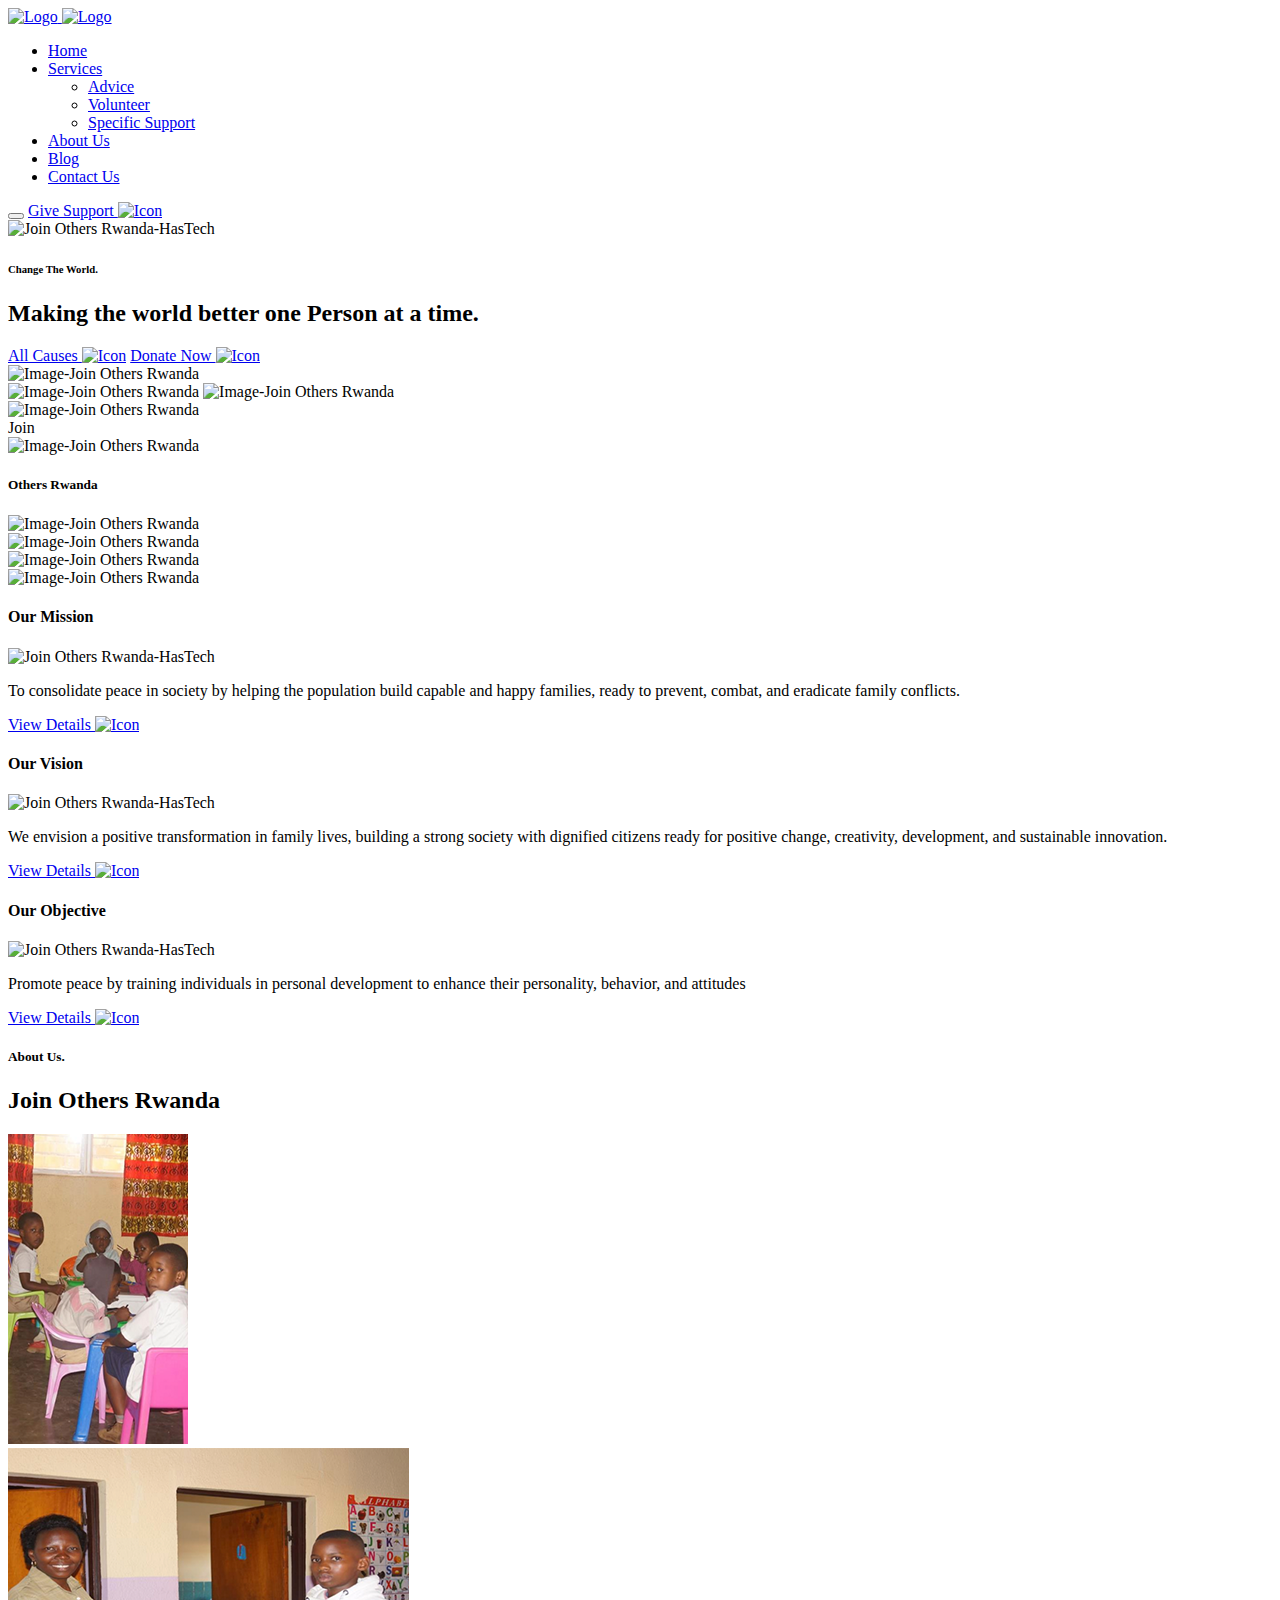
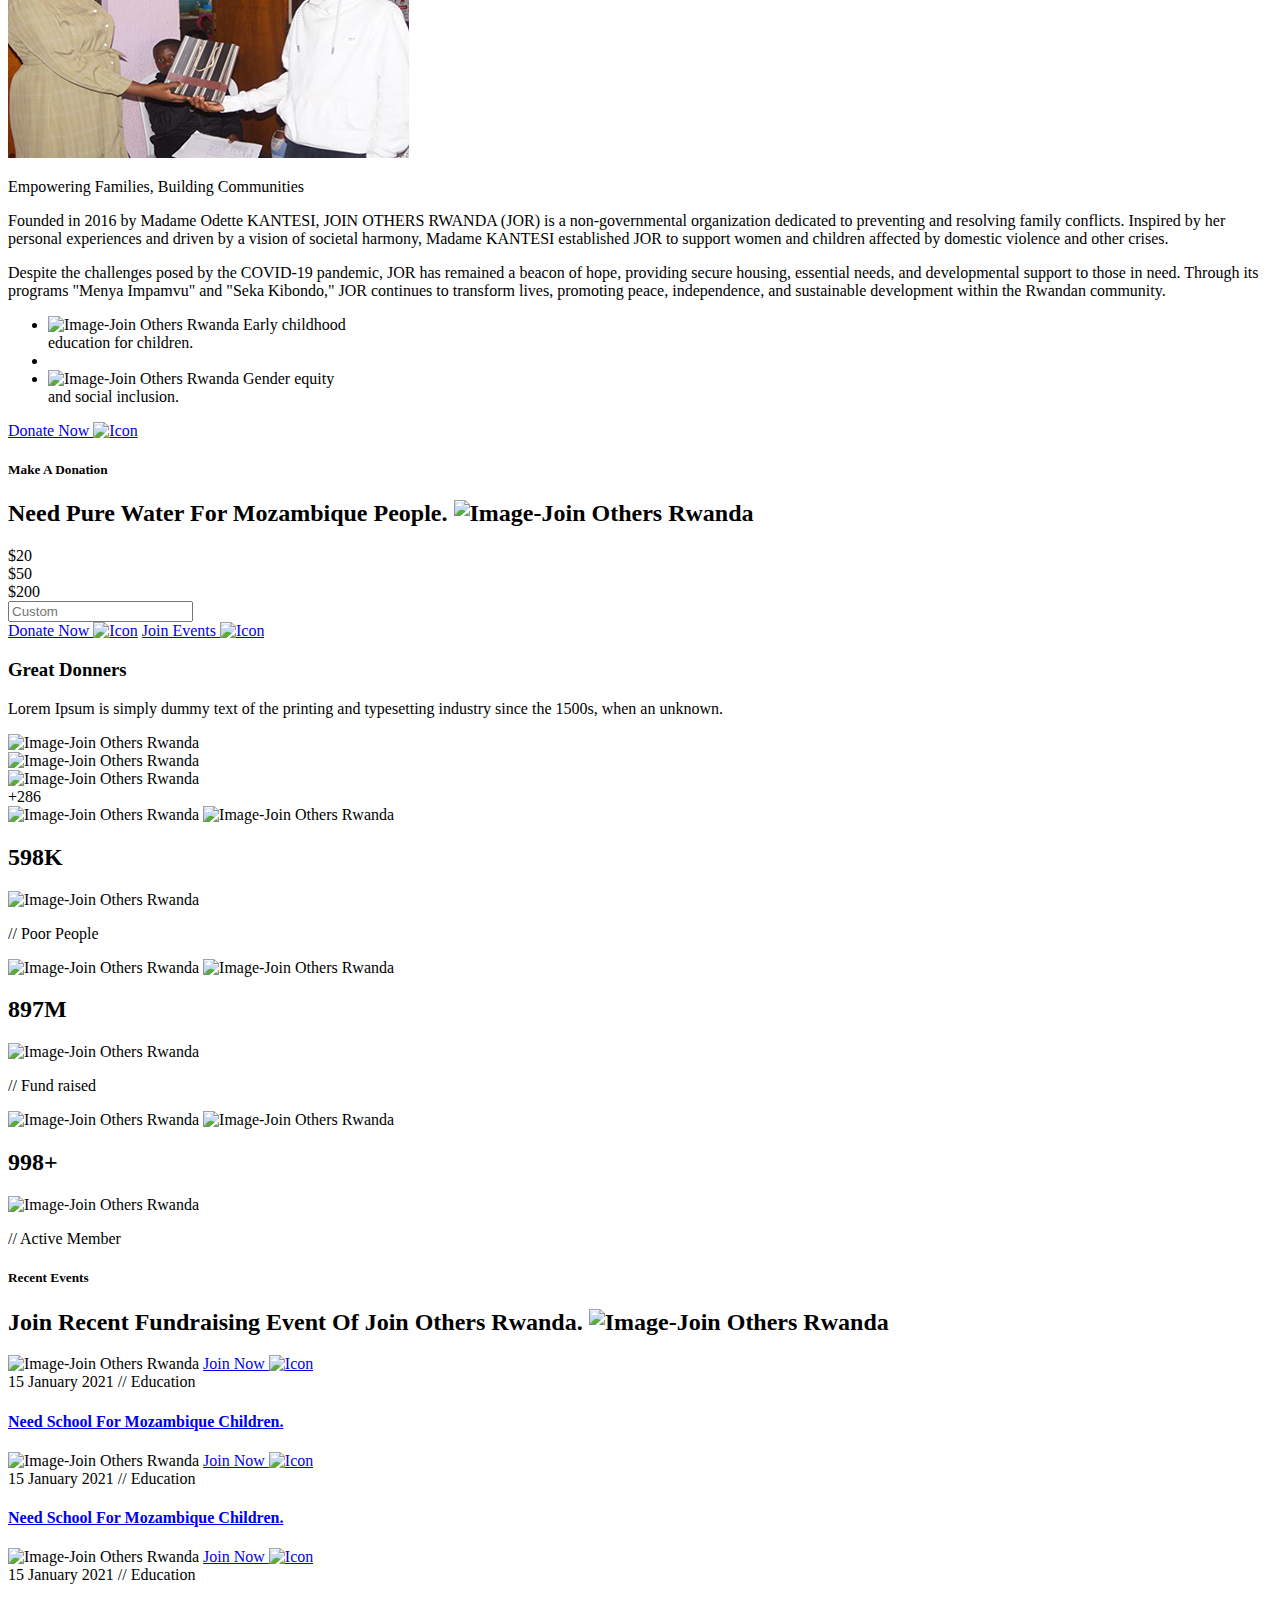
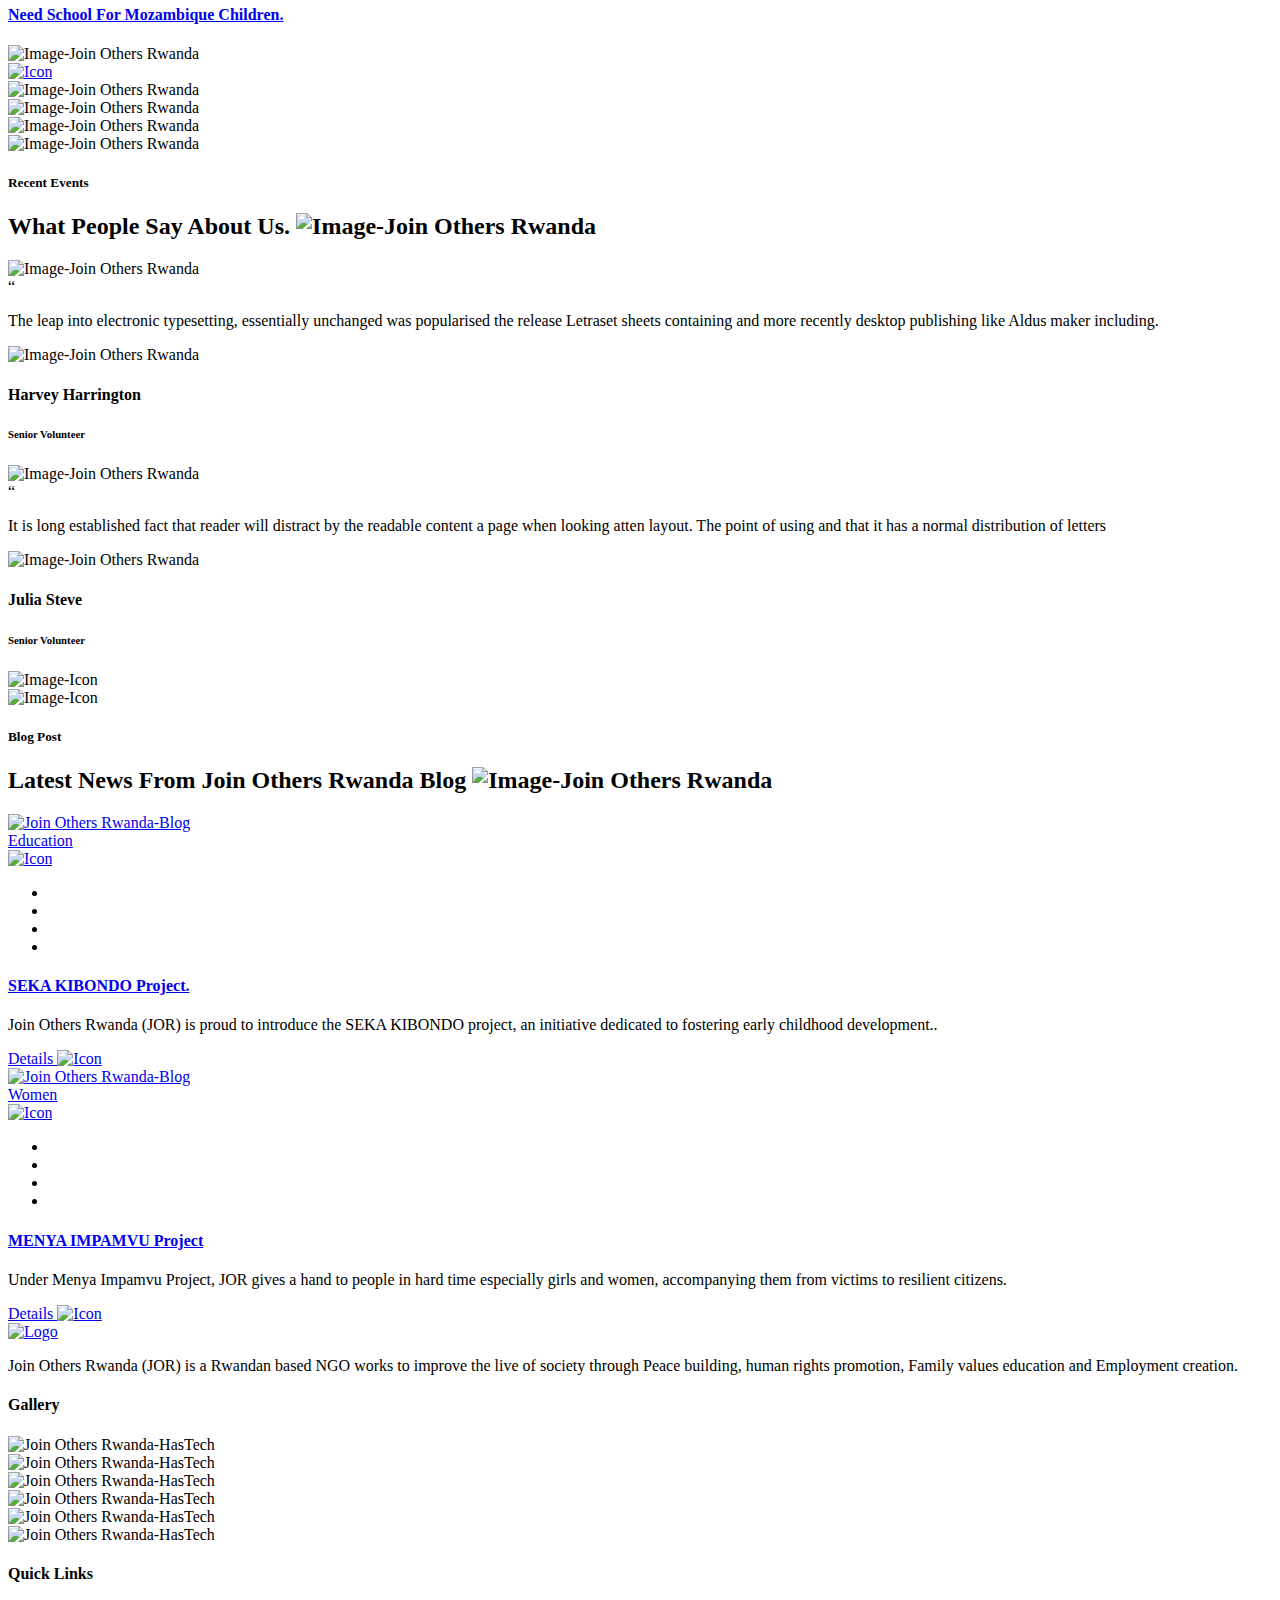
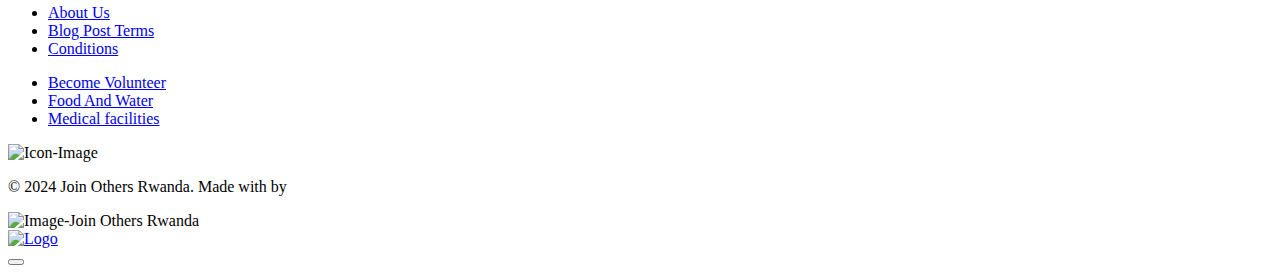
==== index.html @ a20c0a77 "commit" ====
<!DOCTYPE html>
<html lang="en">


<!-- Mirrored from template..com/Join Others Rwanda/Join Others Rwanda/index.html by HTTrack Website Copier/3.x [XR&CO'2014], Mon, 01 Jul 2024 17:27:10 GMT -->

<head>
  <meta charset="utf-8">
  <meta http-equiv="X-UA-Compatible" content="IE=edge">
  <meta name="viewport" content="width=device-width, initial-scale=1.0" />

  <title>Join Others Rwanda </title>

  <!--== Favicon ==-->
  <link rel="shortcut icon" href="assets/img/logo.png" type="image/png" />

  <!--== Google Fonts ==-->
  <link href="https://fonts.googleapis.com/css?family=Yeseva+One:400" rel="stylesheet">
  <link href="https://fonts.googleapis.com/css?family=Roboto:300,400,400i,500,500i,700,700i" rel="stylesheet">

  <!--== Bootstrap CSS ==-->
  <link href="assets/css/bootstrap.min.css" rel="stylesheet" />
  <!--== Icofont CSS ==-->
  <link href="assets/css/icofont.css" rel="stylesheet" />
  <!--== ElegantIcons CSS ==-->
  <link href="assets/css/elegantIcons.css" rel="stylesheet" />
  <!--== Animate CSS ==-->
  <link href="assets/css/animate.css" rel="stylesheet" />
  <!--== Aos CSS ==-->
  <link href="assets/css/aos.css" rel="stylesheet" />
  <!--== FancyBox CSS ==-->
  <link href="assets/css/jquery.fancybox.min.css" rel="stylesheet" />
  <!--== Slicknav CSS ==-->
  <link href="assets/css/slicknav.css" rel="stylesheet" />
  <!--== Swiper CSS ==-->
  <link href="assets/css/swiper.min.css" rel="stylesheet" />
  <!--== Main Style CSS ==-->
  <link href="assets/css/style.css" rel="stylesheet" />

</head>

<body>
  <div class="gtranslate_wrapper"></div>
  <script>window.gtranslateSettings = { "default_language": "en", "languages": ["en", "fr"], "wrapper_selector": ".gtranslate_wrapper" }</script>
  <script src="https://cdn.gtranslate.net/widgets/latest/float.js" defer></script>

  <!--wrapper start-->
  <div class="wrapper home-default-wrapper">

    <!--== Start Preloader Content ==-->
    <div class="preloader-wrap">
      <div class="preloader">
        <span class="dot"></span>
        <div class="dots">
          <span></span>
          <span></span>
          <span></span>
        </div>
      </div>
    </div>
    <!--== End Preloader Content ==-->

    <!--== Start Header Wrapper ==-->
    <header class="header-area header-default sticky-header">
      <div class="container">
        <div class="row align-items-center">
          <div class="col-5 col-sm-3 col-md-3 col-lg-2 pr-0">
            <div class="header-logo-area">
              <a href="index.html">
                <img class="logo-main" src="assets/img/logo.png" alt="Logo" />
                <img class="logo-light" src="assets/img/logo.png" alt="Logo" />
              </a>
            </div>
          </div>
          <div class="col-7 col-sm-9 col-md-9 col-lg-10">
            <div class="header-align">
              <div class="header-navigation-area">
                <ul class="main-menu nav justify-content-center">
                  <li class="active"><a href="index.html">Home</a></li>

                  <li class="has-submenu"><a href="causes.html">Services</a>
                    <ul class="submenu-nav">
                      <li><a href="causes.html">Advice</a></li>
                      <li><a href="volunteer.html">Volunteer</a></li>
                      <li><a href="causes-details.html">Specific Support</a></li>
                    </ul>
                  </li>
                  <li><a href="about.html">About Us</a></li>
                  <li class="has-submenu"><a href="blog.html">Blog</a>
                  </li>

                  <li><a href="contact.html">Contact Us</a></li>
                </ul>
              </div>
              <div class="header-action-area">
                <button class="btn-menu d-xl-none">
                  <span></span>
                  <span></span>
                  <span></span>
                </button>
                <a href="contact.html" class="btn-theme btn-gradient btn-slide btn-style">Give Support <img
                    class="icon icon-img" src="assets/img/icons/arrow-line-right2.png" alt="Icon"></a>
              </div>
            </div>
          </div>
        </div>
      </div>
    </header>
    <!--== End Header Wrapper ==-->

    <main class="main-content">
      <!--== Start Hero Area Wrapper ==-->
      <section class="home-slider-area slider-default">
        <div class="home-slider-content">
          <!-- Start Slide Item -->
          <div class="home-slider-item">
            <div class="slider-content-area">
              <div class="container">
                <div class="row">
                  <div class="col-md-6 col-lg-6 col-xl-7">
                    <div class="content" data-aos="fade-right" data-aos-duration="1000">
                      <div class="subtitle-content">
                        <img src="assets/img/icons/1.png" alt="Join Others Rwanda-HasTech">
                        <h6>Change The World.</h6>
                      </div>
                      <div class="tittle-wrp">
                        <h2>Making the world better one <span>Person</span> at a time.</h2>
                      </div>
                      <div class="btn-wrp">
                        <a href="causes.html" class="btn-theme btn-gradient btn-slide btn-style">All Causes <img
                            class="icon icon-img" src="assets/img/icons/arrow-line-right2.png" alt="Icon"></a>
                        <a href="#/" class="btn-theme btn-border btn-black btn-style">Donate Now <img
                            class="icon icon-img" src="assets/img/icons/arrow-right-line-dark.png" alt="Icon"></a>
                      </div>
                    </div>
                  </div>
                  <div class="col-md-5 offset-md-1 col-lg-5 offset-lg-1 col-xl-5 offset-xl-0">
                    <div class="layer-style">
                      <div class="thumb scene">
                        <span class="scene-layer" data-depth="0.20">
                          <img class="" src="assets/img/slider/slider1.png" alt="Image-Join Others Rwanda">
                        </span>
                        <div class="shape-circle scene">
                          <span class="scene-layer" data-depth="0.10">
                            <img src="assets/img/shape/circle1.png" alt="Image-Join Others Rwanda">
                          </span>
                          <span class="scene-layer" data-depth="0.40">
                            <img class="circle-img" src="assets/img/shape/2.png" alt="Image-Join Others Rwanda">
                          </span>
                        </div>
                      </div>
                      <div class="shape-style1 scene">
                        <span class="scene-layer" data-depth="0.30">
                          <img src="assets/img/shape/1.png" alt="Image-Join Others Rwanda">
                        </span>
                      </div>
                      <div class="donate-circle-wrp">
                        <div class="pie-chart-circle" data-size="255" data-line-width="8" data-line-cap="butt"
                          data-track-color="#ffffff54" data-bar-color="#fff" data-percent="68"></div>
                        <div class="donate-content">
                          <div class="raised-amount">Join</div>
                          <img class="line-shape-img" src="assets/img/shape/line-s2.png" alt="Image-Join Others Rwanda">
                          <h5 class="donate-title">Others Rwanda</h5>
                        </div>
                      </div>
                    </div>
                  </div>
                </div>
              </div>
              <div class="slider-shape">
                <div class="shape-style1">
                  <img class="shape-img1" src="assets/img/shape/map1.png" alt="Image-Join Others Rwanda">
                </div>
                <div class="shape-style2">
                  <img class="shape-img2" src="assets/img/shape/map2.png" alt="Image-Join Others Rwanda">
                </div>
                <div class="shape-style3">
                  <img class="shape-img3" src="assets/img/shape/banner-line1.png" alt="Image-Join Others Rwanda">
                </div>
                <div class="shape-style4">
                  <img class="shape-img3" src="assets/img/shape/banner-line2.png" alt="Image-Join Others Rwanda">
                </div>
              </div>
            </div>
          </div>
          <!-- End Slide Item -->
        </div>
      </section>
      <!--== End Hero Area Wrapper ==-->

      <!--== Start Service Area ==-->
      <section class="service-area service-default-area">
        <div class="container">
          <div class="row icon-box-style1" data-aos="fade-up" data-aos-duration="1000">
            <div class="col-md-6 col-lg-4">
              <div class="icon-box-item item-one mb-md-30">
                <div class="icon-box-top">

                  <h4 class="title">Our Mission</h4>
                </div>
                <div class="content">
                  <div class="separator-line">
                    <img src="assets/img/shape/line-s1.png" alt="Join Others Rwanda-HasTech">
                  </div>
                  <p>To consolidate peace in society by helping the population build capable and happy families, ready
                    to prevent, combat, and eradicate family conflicts.</p>
                  <a href="about.html" class="btn-theme btn-white btn-border btn-size-md">View Details <img
                      class="icon icon-img" src="assets/img/icons/arrow-line-right.png" alt="Icon"></a>
                </div>
              </div>
            </div>
            <div class="col-md-6 col-lg-4">
              <div class="icon-box-item item-two mb-md-30">
                <div class="icon-box-top">

                  <h4 class="title">Our Vision</h4>
                </div>
                <div class="content">
                  <div class="separator-line">
                    <img src="assets/img/shape/line-s1.png" alt="Join Others Rwanda-HasTech">
                  </div>
                  <p>We envision a positive transformation in family lives, building a strong society with dignified
                    citizens ready for positive change, creativity, development, and sustainable innovation.</p>
                  <a href="about.html" class="btn-theme btn-white btn-border btn-size-md">View Details <img
                      class="icon icon-img" src="assets/img/icons/arrow-line-right.png" alt="Icon"></a>
                </div>
              </div>
            </div>
            <div class="col-md-6 col-lg-4">
              <div class="icon-box-item item-three">
                <div class="icon-box-top">

                  <h4 class="title">Our Objective</h4>
                </div>
                <div class="content">
                  <div class="separator-line">
                    <img src="assets/img/shape/line-s1.png" alt="Join Others Rwanda-HasTech">
                  </div>
                  <p>Promote peace by training individuals in personal development to enhance their personality,
                    behavior, and attitudes</p>
                  <a href="about.html" class="btn-theme btn-white btn-border btn-size-md">View Details <img
                      class="icon icon-img" src="assets/img/icons/arrow-line-right.png" alt="Icon"></a>
                </div>
              </div>
            </div>
          </div>
        </div>
      </section>
      <!--== End Service Area ==-->

      <!--== Start About Area ==-->
      <section class="about-area about-default-area">
        <div class="container">
          <div class="row">
            <div class="col-lg-9">
              <div class="section-title position-relative z-index-1" data-aos="fade-up" data-aos-duration="1000">
                <h5 class="subtitle line-theme-color">About Us.</h5>
                <h2 class="title"><span>Join Others Rwanda</span></h2>
              </div>
            </div>
          </div>
          <div class="row">
            <div class="col-lg-6 col-xl-7">
              <div class="layer-style" data-aos="fade-up" data-aos-duration="1100">
                <div class="thumb">
                  <div class="row m-0">
                    <div
                      class="col-sm-4 col-md-4 col-lg-4 col-xl-4 p-0 d-none d-sm-block d-lg-none d-xl-block tilt-animation">
                      <img src="assets/img/about/h1.png" alt="Image-Join Others Rwanda">
                    </div>
                    <div class="col-sm-8 col-md-8 col-lg-12 col-xl-8 p-0 tilt-animation">
                      <img class="img-two" src="assets/img/about/h2.png" alt="Image-Join Others Rwanda">
                    </div>
                  </div>
                </div>
              </div>
            </div>
            <div class="col-lg-6 col-xl-5">
              <div class="about-content" data-aos="fade-up" data-aos-duration="1100">
                <p class="text-style">Empowering Families, Building Communities</p>
                <p>Founded in 2016 by Madame Odette KANTESI, JOIN OTHERS RWANDA (JOR) is a non-governmental organization
                  dedicated to preventing and resolving family conflicts. Inspired by her personal experiences and
                  driven by a vision of societal harmony, Madame KANTESI established JOR to support women and children
                  affected by domestic violence and other crises.
                <p class="mb-0">Despite the challenges posed by the COVID-19 pandemic, JOR has remained a beacon of
                  hope, providing secure housing, essential needs, and developmental support to those in need. Through
                  its programs "Menya Impamvu" and "Seka Kibondo," JOR continues to transform lives, promoting peace,
                  independence, and sustainable development within the Rwandan community.
                <ul class="list-icon-style">
                  <li><img class="icon-img" src="assets/img/icons/check-double-line.png" alt="Image-Join Others Rwanda">
                    Early childhood <br>education for children.</li>
                  <li class="line-center"></li>
                  <li><img class="icon-img" src="assets/img/icons/check-double-line.png" alt="Image-Join Others Rwanda">
                    Gender equity <br>and social inclusion.</li>
                </ul>
                <a href="#/" class="btn-theme btn-gradient btn-slide">Donate Now <img class="icon icon-img"
                    src="assets/img/icons/arrow-line-right2.png" alt="Icon"></a>
              </div>
            </div>
          </div>
        </div>
      </section>
      <!--== End About Area ==-->

      <!--== Start Causes Area ==-->

      <!--== End Causes Area ==-->

      <!--== Start Donate Area ==-->
      <section class="donate-area donate-default-area bgcolor-theme3">
        <div class="container">
          <div class="row">
            <div class="col-lg-7 col-xxl-7">
              <div class="content" data-aos="fade-up" data-aos-duration="1000">
                <div class="section-title">
                  <h5 class="subtitle line-theme-color mb-7">Make A Donation</h5>
                  <h2 class="title title-style text-white">Need Pure Water For Mozambique People. <img class="img-shape"
                      src="assets/img/shape/3.png" alt="Image-Join Others Rwanda"></h2>
                </div>
                <div class="donate-form">
                  <form action="#">
                    <div class="amount-info">
                      <div class="donate-amount">$20</div>
                      <div class="donate-amount">$50</div>
                      <div class="donate-amount">$200</div>
                      <div class="donate-amount donate-custom-amount">
                        <input class="form-control" type="text" placeholder="Custom">
                      </div>
                    </div>
                    <div class="btn-wrp">
                      <a href="#/" class="btn-theme btn-gradient btn-slide">Donate Now <img class="icon icon-img"
                          src="assets/img/icons/arrow-line-right2.png" alt="Icon"></a>
                      <a href="#/" class="btn-theme btn-gradient btn-border">Join Events <img class="icon icon-img"
                          src="assets/img/icons/arrow-line-right2-gradient.png" alt="Icon"></a>
                    </div>
                  </form>
                </div>
              </div>
            </div>
            <div class="col-lg-5 col-xxl-4 offset-xxl-1">
              <div class="donners-content">
                <div class="thumb-bg-layer" data-aos="fade-left" data-aos-duration="1000"
                  data-bg-img="assets/img/photos/bg-donate1.jpg"></div>
                <div class="donners-info" data-aos="fade-up" data-aos-duration="1000">
                  <h3>Great Donners</h3>
                  <p>Lorem Ipsum is simply dummy text of the printing and typesetting industry since the 1500s, when an
                    unknown.</p>
                  <div class="donners-item">
                    <div class="donner-item">
                      <img src="assets/img/photos/donner1.png" alt="Image-Join Others Rwanda">
                    </div>
                    <div class="donner-item">
                      <img src="assets/img/photos/donner2.png" alt="Image-Join Others Rwanda">
                    </div>
                    <div class="donner-item">
                      <img src="assets/img/photos/donner3.png" alt="Image-Join Others Rwanda">
                    </div>
                    <div class="donner-item donner-number">+286</div>
                  </div>
                </div>
              </div>
            </div>
          </div>
        </div>
      </section>
      <!--== End Donate Area ==-->

      <!--== Start Funfact Area ==-->
      <section class="funfact-area funfact-default-area">
        <div class="container">
          <div class="row row-gutter-0 funfact-items-style1" data-aos="fade-up" data-aos-duration="1000">
            <div class="col-sm-6 col-md-4 funfact-item">
              <div class="inner-content">
                <div class="icon-box">
                  <img class="icon" src="assets/img/icons/f1.png" alt="Image-Join Others Rwanda">
                  <img class="shape-img" src="assets/img/shape/4.png" alt="Image-Join Others Rwanda">
                </div>
                <div class="content">
                  <div class="number">
                    <h2><span class="counter-animate">598</span>K</h2>
                  </div>
                  <img class="line-shape" src="assets/img/shape/funfact-line1.png" alt="Image-Join Others Rwanda">
                  <p class="title">// Poor People</p>
                </div>
              </div>
            </div>
            <div class="col-sm-6 col-md-4 funfact-item">
              <div class="inner-content">
                <div class="icon-box">
                  <img class="icon" src="assets/img/icons/f2.png" alt="Image-Join Others Rwanda">
                  <img class="shape-img" src="assets/img/shape/4.png" alt="Image-Join Others Rwanda">
                </div>
                <div class="content">
                  <div class="number">
                    <h2><span class="counter-animate">897</span>M</h2>
                  </div>
                  <img class="line-shape" src="assets/img/shape/funfact-line1.png" alt="Image-Join Others Rwanda">
                  <p class="title">// Fund raised</p>
                </div>
              </div>
            </div>
            <div class="col-sm-6 col-md-4 funfact-item">
              <div class="inner-content">
                <div class="icon-box">
                  <img class="icon" src="assets/img/icons/f3.png" alt="Image-Join Others Rwanda">
                  <img class="shape-img" src="assets/img/shape/4.png" alt="Image-Join Others Rwanda">
                </div>
                <div class="content">
                  <div class="number">
                    <h2><span class="counter-animate">998</span>+</h2>
                  </div>
                  <img class="line-shape" src="assets/img/shape/funfact-line1.png" alt="Image-Join Others Rwanda">
                  <p class="title">// Active Member</p>
                </div>
              </div>
            </div>
          </div>
        </div>
      </section>
      <!--== End Funfact Area ==-->

      <!--== Start Events Area ==-->
      <section class="events-area events-default-area">
        <div class="container">
          <div class="row">
            <div class="col-lg-8">
              <div class="section-title" data-aos="fade-up" data-aos-duration="1000">
                <h5 class="subtitle line-theme-color mb-7">Recent Events</h5>
                <h2 class="title title-style">Join Recent Fundraising Event Of Join Others Rwanda. <img
                    class="img-shape" src="assets/img/shape/3.png" alt="Image-Join Others Rwanda"></h2>
              </div>
              <div class="events-content events-list" data-aos="fade-up" data-aos-duration="1000">
                <div class="event-item">
                  <div class="thumb">
                    <img class="thumb-img" src="assets/img/events/1.jpg" alt="Image-Join Others Rwanda">
                    <a href="event-details.html" class="btn-theme btn-gradient btn-size-sm">Join Now <img
                        class="icon icon-img" src="assets/img/icons/arrow-line-right.png" alt="Icon"></a>
                  </div>
                  <div class="content">
                    <div class="event-info">15 January 2021 // <span>Education</span></div>
                    <h4 class="event-name"><a href="event-details.html">Need School For Mozambique Children.</a></h4>
                  </div>
                </div>
                <div class="event-item">
                  <div class="thumb">
                    <img class="thumb-img" src="assets/img/events/2.jpg" alt="Image-Join Others Rwanda">
                    <a href="event-details.html" class="btn-theme btn-gradient btn-size-sm">Join Now <img
                        class="icon icon-img" src="assets/img/icons/arrow-line-right.png" alt="Icon"></a>
                  </div>
                  <div class="content">
                    <div class="event-info">15 January 2021 // <span>Education</span></div>
                    <h4 class="event-name"><a href="event-details.html">Need School For Mozambique Children.</a></h4>
                  </div>
                </div>
                <div class="event-item">
                  <div class="thumb">
                    <img class="thumb-img" src="assets/img/events/3.jpg" alt="Image-Join Others Rwanda">
                    <a href="event-details.html" class="btn-theme btn-gradient btn-size-sm">Join Now <img
                        class="icon icon-img" src="assets/img/icons/arrow-line-right.png" alt="Icon"></a>
                  </div>
                  <div class="content">
                    <div class="event-info">15 January 2021 // <span>Education</span></div>
                    <h4 class="event-name"><a href="event-details.html">Need School For Mozambique Children.</a></h4>
                  </div>
                </div>
              </div>
            </div>
            <div class="col-8 offset-2 col-sm-8 offset-sm-2 col-md-8 offset-md-2 col-lg-4 offset-lg-0">
              <div class="layer-style" data-aos="fade-left" data-aos-duration="1000">
                <div class="thumb tilt-animation">
                  <img src="assets/img/photos/event1.png" alt="Image-Join Others Rwanda">
                  <div class="play-video-btn">
                    <a class="btn-play play-video-popup wave-btn"
                      href="https://player.vimeo.com/video/174392490?dnt=1&amp;app_id=122963"><span></span><span></span><span></span>
                      <div class="icon"><img src="assets/img/icons/play.png" alt="Icon"></div>
                    </a>
                  </div>
                </div>
                <div class="shape-style1">
                  <img src="assets/img/shape/line1.png" alt="Image-Join Others Rwanda">
                </div>
                <div class="shape-style2">
                  <img src="assets/img/shape/line2.png" alt="Image-Join Others Rwanda">
                </div>
                <div class="shape-style3">
                  <img src="assets/img/shape/line3.png" alt="Image-Join Others Rwanda">
                </div>
                <div class="shape-style4">
                  <img src="assets/img/shape/line4.png" alt="Image-Join Others Rwanda">
                </div>
              </div>
            </div>
          </div>
        </div>
      </section>
      <!--== End Events Area ==-->

      <!--== Start Testimonial Area ==-->
      <section class="testimonial-area testimonial-default-area bgcolor-theme3">
        <div class="container">
          <div class="row">
            <div class="col-md-12 col-lg-4 col-xl-5">
              <div class="title-wrp" data-bg-img="assets/img/testimonial/bg-testi1.jpg" data-aos="fade-right"
                data-aos-duration="1000">
                <div class="section-title">
                  <h5 class="subtitle line-white-color text-white mb-7">Recent Events</h5>
                  <h2 class="title title-style text-white">What People Say About Us. <img class="img-shape"
                      src="assets/img/shape/3.png" alt="Image-Join Others Rwanda"></h2>
                </div>
              </div>
            </div>
            <div class="col-md-12 col-lg-7 col-xl-6">
              <div class="testimonial-content" data-aos="fade-up" data-aos-duration="1000">
                <div class="testimonial-slider-content">
                  <div class="swiper-container testimonial-slider-container">
                    <div class="swiper-wrapper testimonial-slider">
                      <div class="swiper-slide testimonial-single">
                        <div class="client-thumb-wrp">
                          <div class="client-thumb">
                            <img src="assets/img/testimonial/1.png" alt="Image-Join Others Rwanda">
                          </div>
                          <div class="quote-icon">“</div>
                        </div>
                        <div class="client-content">
                          <p>The leap into electronic typesetting, essentially unchanged was popularised the release
                            Letraset sheets containing and more recently desktop publishing like Aldus maker including.
                          </p>
                        </div>
                        <div class="client-info">
                          <img class="shape-line-img" src="assets/img/shape/line-t1.png" alt="Image-Join Others Rwanda">
                          <h4 class="name">Harvey Harrington</h4>
                          <h6 class="designation">Senior Volunteer</h6>
                        </div>
                      </div>
                      <div class="swiper-slide testimonial-single">
                        <div class="client-thumb-wrp">
                          <div class="client-thumb">
                            <img src="assets/img/testimonial/2.png" alt="Image-Join Others Rwanda">
                          </div>
                          <div class="quote-icon">“</div>
                        </div>
                        <div class="client-content">
                          <p>It is long established fact that reader will distract by the readable content a page when
                            looking atten layout. The point of using and that it has a normal distribution of letters
                          </p>
                        </div>
                        <div class="client-info">
                          <img class="shape-line-img" src="assets/img/shape/line-t1.png" alt="Image-Join Others Rwanda">
                          <h4 class="name">Julia Steve</h4>
                          <h6 class="designation">Senior Volunteer</h6>
                        </div>
                      </div>
                    </div>
                    <!-- Add Arrows -->
                    <div class="navigation-wrp">
                      <div class="swiper-button-prev"><img class="icon-img" src="assets/img/icons/test-arrow-left.png"
                          alt="Image-Icon"></div>
                      <div class="swiper-button-next"><img class="icon-img" src="assets/img/icons/test-arrow-right.png"
                          alt="Image-Icon"></div>
                    </div>
                  </div>
                </div>
              </div>
            </div>
          </div>
        </div>
      </section>
      <!--== End Testimonial Area ==-->

      <!--== Start Blog Area Wrapper ==-->
      <section class="blog-area blog-default-area">
        <div class="container">
          <div class="row">
            <div class="col-md-8 col-lg-6 m-auto">
              <div class="section-title text-center" data-aos="fade-up" data-aos-duration="1000">
                <h5 class="subtitle line-theme-color">Blog Post</h5>
                <h2 class="title title-style">Latest News From Join Others Rwanda Blog <img class="img-shape"
                    src="assets/img/shape/3.png" alt="Image-Join Others Rwanda"></h2>
              </div>
            </div>
          </div>
          <div class="row" data-aos="fade-up" data-aos-duration="1000">
            <div class="col-md-6 col-lg-4">
              <!--== Start Blog Post Item ==-->
              <div class="post-item mb-md-150">
                <div class="thumb">
                  <a href="seka.html"><img src="assets/img/blog/s1.png" alt="Join Others Rwanda-Blog"></a>


                </div>
                <div class="content">
                  <div class="inner-content">
                    <div class="meta">
                      <a class="post-category" href="blog.html">Education</a>
                      <div class="post-share">
                        <a class="icon-share" href="blog.html"><img src="assets/img/icons/share-line-gradient.png"
                            alt="Icon"></a>
                        <ul>
                          <li><a class="color-facebook" href="#/"><i class="social_facebook"></i></a></li>
                          <li><a class="color-twitter" href="#/"><i class="social_twitter"></i></a></li>
                          <li><a class="color-dribbble" href="#/"><i class="social_dribbble"></i></a></li>
                          <li><a class="color-pinterest" href="#/"><i class="social_pinterest"></i></a></li>
                        </ul>
                      </div>
                    </div>
                    <h4 class="title">
                      <a href="seka.html">SEKA KIBONDO Project.</a>
                    </h4>
                    <p>Join Others Rwanda (JOR) is proud to introduce the SEKA KIBONDO project, an initiative dedicated
                      to fostering early childhood development..</p>
                  </div>
                  <div class="post-footer">
                    <a href="seka.html" class="btn-theme btn-border-gradient btn-size-xs"><span>Details <img
                          class="icon icon-img" src="assets/img/icons/arrow-line-right-gradient.png"
                          alt="Icon"></span></a>

                  </div>
                </div>
              </div>
              <!--== End Blog Post Item ==-->
            </div>

            <div class="col-md-6 col-lg-4">
              <!--== Start Blog Post Item ==-->
              <div class="post-item mb-md-150">
                <div class="thumb">
                  <a href="menya.html"><img src="assets/img/blog/m1.png" alt="Join Others Rwanda-Blog"></a>

                </div>
                <div class="content">
                  <div class="inner-content">
                    <div class="meta">
                      <a class="post-category" href="blog.html">Women</a>
                      <div class="post-share">
                        <a class="icon-share" href="blog.html"><img src="assets/img/icons/share-line-gradient.png"
                            alt="Icon"></a>
                        <ul>
                          <li><a class="color-facebook" href="#/"><i class="social_facebook"></i></a></li>
                          <li><a class="color-twitter" href="#/"><i class="social_twitter"></i></a></li>
                          <li><a class="color-dribbble" href="#/"><i class="social_dribbble"></i></a></li>
                          <li><a class="color-pinterest" href="#/"><i class="social_pinterest"></i></a></li>
                        </ul>
                      </div>
                    </div>
                    <h4 class="title">
                      <a href="menya.html">MENYA IMPAMVU Project</a>
                    </h4>
                    <p>Under Menya Impamvu Project, JOR gives a hand to people in hard time especially girls and women,
                      accompanying them from victims to resilient citizens.</p>
                  </div>
                  <div class="post-footer">
                    <a href="menya.html" class="btn-theme btn-border-gradient btn-size-xs"><span>Details <img
                          class="icon icon-img" src="assets/img/icons/arrow-line-right-gradient.png"
                          alt="Icon"></span></a>

                  </div>
                </div>
              </div>
              <!--== End Blog Post Item ==-->
            </div>


          </div>
        </div>
      </section>
      <!--== End Blog Area Wrapper ==-->

      <!--== Start Brand Logo Area ==-->
      <section class="brand-logo-area brand-logo-default-area">
        <div class="container">

        </div>
      </section>
      <!--== End Brand Logo Area ==-->
    </main>

    <!--== Start Footer Area Wrapper ==-->
    <footer class="footer-area">
      <div class="footer-main">
        <div class="container">
          <div class="row">
            <div class="col-sm-12 col-md-6 col-lg-4 col-xl-4">
              <div class="widget-item">
                <div class="about-widget">
                  <a class="footer-logo" href="index.html">
                    <img src="assets/img/logo.png" alt="Logo">
                  </a>
                  <p>Join Others Rwanda (JOR) is a Rwandan based NGO works to improve the live of society through Peace
                    building, human rights promotion, Family values education and Employment creation.
                  </p>

                </div>
              </div>
            </div>
            <div class="col-sm-6 col-md-6 col-lg-4 col-xl-4">
              <div class="widget-item">
                <h4 class="widget-title line-style">Gallery</h4>
                <div class="widget-gallery">
                  <div class="row row-cols-3 row-gutter-10">
                    <div class="col">
                      <div class="gallery-item">
                        <img src="assets/img/photos/g1.png" alt="Join Others Rwanda-HasTech">
                        <a class="icon" href="https://www.facebook.com/Joinothersrw/"><i
                            class="icofont-facebook"></i></a>
                      </div>
                    </div>
                    <div class="col">
                      <div class="gallery-item">
                        <img src="assets/img/photos/g2.png" alt="Join Others Rwanda-HasTech">
                        <a class="icon" href="https://www.facebook.com/Joinothersrw/"><i
                            class="icofont-facebook"></i></a>
                      </div>
                    </div>
                    <div class="col">
                      <div class="gallery-item">
                        <img src="assets/img/photos/g3.png" alt="Join Others Rwanda-HasTech">
                        <a class="icon" href="https://www.facebook.com/Joinothersrw/"><i
                            class="icofont-facebook"></i></a>
                      </div>
                    </div>
                    <div class="col">
                      <div class="gallery-item">
                        <img src="assets/img/photos/g4.png" alt="Join Others Rwanda-HasTech">
                        <a class="icon" href="https://www.facebook.com/Joinothersrw/"><i
                            class="icofont-facebook"></i></a>
                      </div>
                    </div>
                    <div class="col">
                      <div class="gallery-item">
                        <img src="assets/img/photos/g5.png" alt="Join Others Rwanda-HasTech">
                        <a class="icon" href="https://www.facebook.com/Joinothersrw/"><i
                            class="icofont-facebook"></i></a>
                      </div>
                    </div>
                    <div class="col">
                      <div class="gallery-item">
                        <img src="assets/img/photos/g6.png" alt="Join Others Rwanda-HasTech">
                        <a class="icon" href="https://www.facebook.com/Joinothersrw/"><i
                            class="icofont-facebook"></i></a>
                      </div>
                    </div>
                  </div>
                </div>
              </div>
            </div>
            <div class="col-sm-6 col-md-6 col-lg-4 col-xl-4">
              <div class="widget-item menu-wrap-two-column">
                <h4 class="widget-title line-style">Quick Links</h4>
                <nav class="widget-menu-wrap">
                  <div class="row">
                    <div class="col-6 col-sm-6 col-md-6 pr-sm-5">
                      <ul class="nav-menu nav">
                        <li><a href="about.html">About Us</a></li>
                        <li><a href="blog.html">Blog Post Terms</a></li>
                        <li><a href="about.html">Conditions</a></li>

                      </ul>
                    </div>
                    <div class="col-6 col-sm-6 col-md-6 pl-sm-5">
                      <ul class="nav-menu nav align-right">
                        <li><a href="volunteer.html">Become Volunteer</a></li>

                        <li><a href="causes-details.html">Food And Water</a></li>
                        <li><a href="causes-details.html">Medical facilities</a></li>
                      </ul>
                    </div>
                  </div>
                </nav>
              </div>
            </div>
          </div>
        </div>
        <!--== Scroll Top Button ==-->
        <div class="scroll-to-top"><img src="assets/img/icons/arrow-up-line.png" alt="Icon-Image"></div>
      </div>
      <div class="footer-bottom">
        <div class="container">
          <div class="footer-bottom-content">
            <div class="row align-items-center">
              <div class="col-12">
                <div class="widget-copyright text-center">
                  <p>© 2024 <span>Join Others Rwanda</span>. Made with <i class="icon_heart"></i> by <a target="_blank"
                      href="https://www..com/"></a></p>
                </div>
              </div>
            </div>
          </div>
        </div>
      </div>
      <div class="shape-layer">
        <img src="assets/img/shape/footer-line.png" alt="Image-Join Others Rwanda">
      </div>
    </footer>
    <!--== End Footer Area Wrapper ==-->

    <!--== Start Side Menu ==-->
    <aside class="off-canvas-wrapper">
      <div class="off-canvas-inner">
        <div class="off-canvas-overlay"></div>
        <!-- Start Off Canvas Content Wrapper -->
        <div class="off-canvas-content">
          <!-- Off Canvas Header -->
          <div class="off-canvas-header">
            <div class="logo-area">
              <a href="index.html"><img src="assets/img/logo.png" alt="Logo" /></a>
            </div>
            <div class="close-action">
              <button class="btn-close"><i class="icofont-close"></i></button>
            </div>
          </div>

          <div class="off-canvas-item">
            <!-- Start Mobile Menu Wrapper -->
            <div class="res-mobile-menu menu-active-one">
              <!-- Note Content Auto Generate By Jquery From Main Menu -->
            </div>
            <!-- End Mobile Menu Wrapper -->
          </div>
          <!-- Off Canvas Footer -->
          <div class="off-canvas-footer"></div>
        </div>
        <!-- End Off Canvas Content Wrapper -->
      </div>
    </aside>
    <!--== End Side Menu ==-->
  </div>

  <!--=======================Javascript============================-->

  <!--=== Modernizr Min Js ===-->
  <script src="assets/js/modernizr.js"></script>
  <!--=== jQuery Min Js ===-->
  <script src="assets/js/jquery-main.js"></script>
  <!--=== jQuery Migration Min Js ===-->
  <script src="assets/js/jquery-migrate.js"></script>
  <!--=== Popper Min Js ===-->
  <script src="assets/js/popper.min.js"></script>
  <!--=== Bootstrap Min Js ===-->
  <script src="assets/js/bootstrap.min.js"></script>
  <!--=== jquery Appear Js ===-->
  <script src="assets/js/jquery.appear.js"></script>
  <!--=== jquery Swiper Min Js ===-->
  <script src="assets/js/swiper.min.js"></script>
  <!--=== jquery Fancybox Min Js ===-->
  <script src="assets/js/fancybox.min.js"></script>
  <!--=== jquery Aos Min Js ===-->
  <script src="assets/js/aos.min.js"></script>
  <!--=== jquery Tilt Animation Js ===-->
  <script src="assets/js/tilt-animation.js"></script>
  <!--=== jquery Scene Mouse Move Min Js ===-->
  <script src="assets/js/parallax.min.js"></script>
  <!--=== jquery Slicknav Js ===-->
  <script src="assets/js/jquery.slicknav.js"></script>
  <!--=== jquery Counterup Js ===-->
  <script src="assets/js/counterup.js"></script>
  <!--=== jquery Waypoint Js ===-->
  <script src="assets/js/waypoint.js"></script>
  <!--=== jquery Wow Min Js ===-->
  <script src="assets/js/wow.min.js"></script>
  <!--=== jQuery EasyPieChart Min Js ===-->
  <script src="assets/js/jquery.easypiechart.min.js"></script>

  <!--=== Custom Js ===-->
  <script src="assets/js/custom.js"></script>

</body>


<!-- Mirrored from template..com/Join Others Rwanda/Join Others Rwanda/index.html by HTTrack Website Copier/3.x [XR&CO'2014], Mon, 01 Jul 2024 17:28:58 GMT -->

</html>
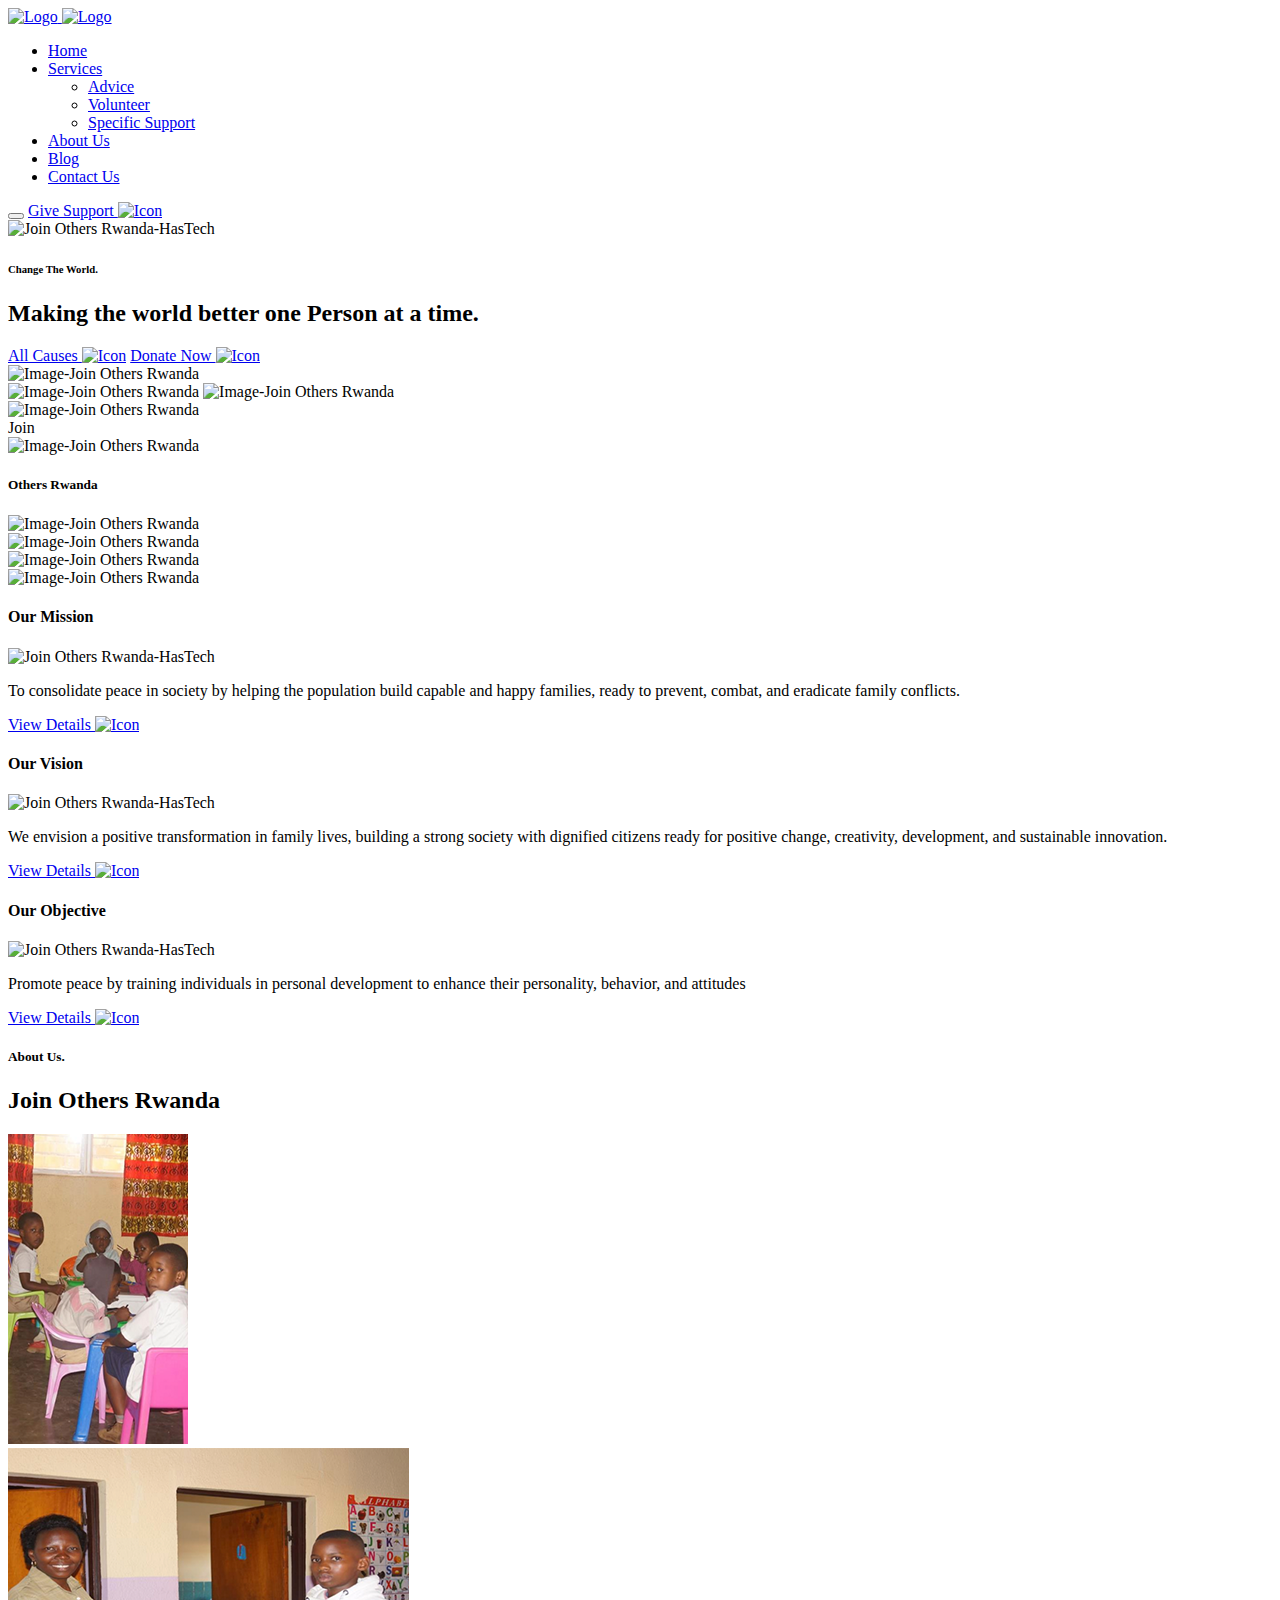
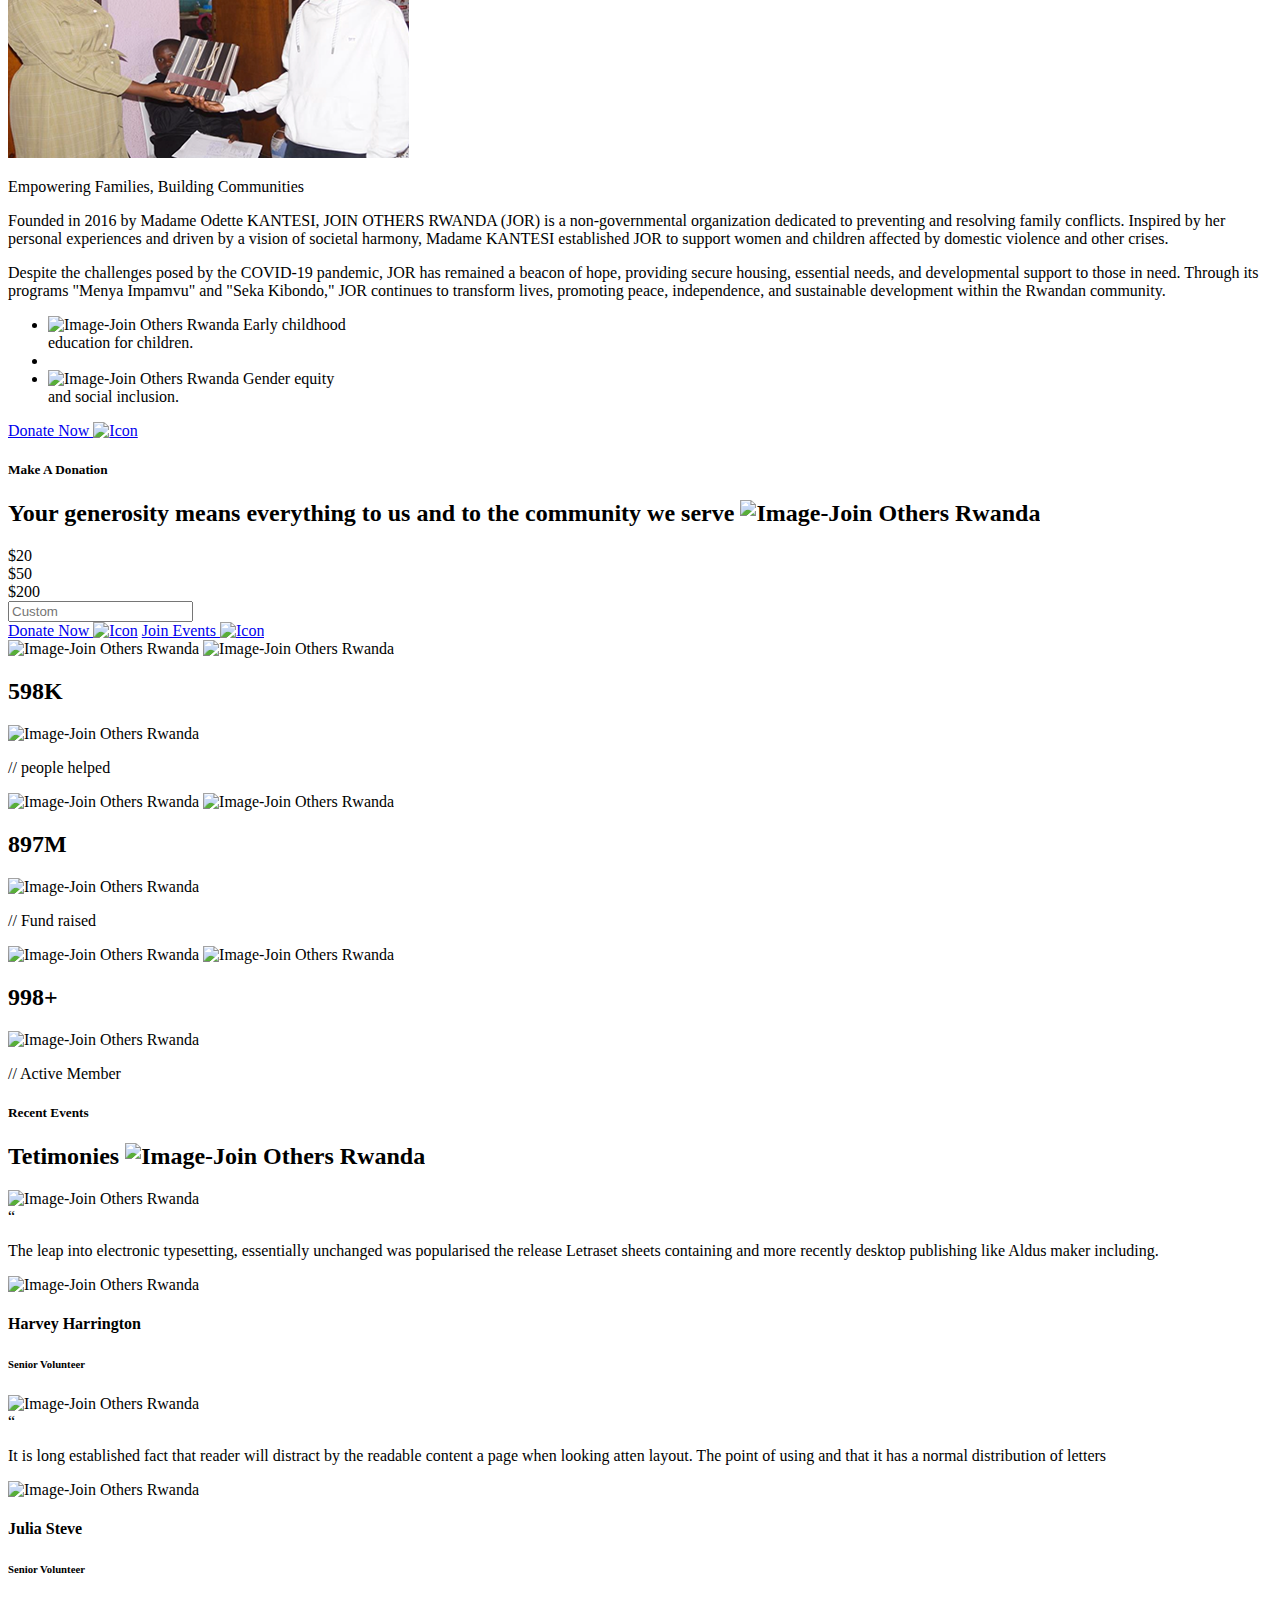
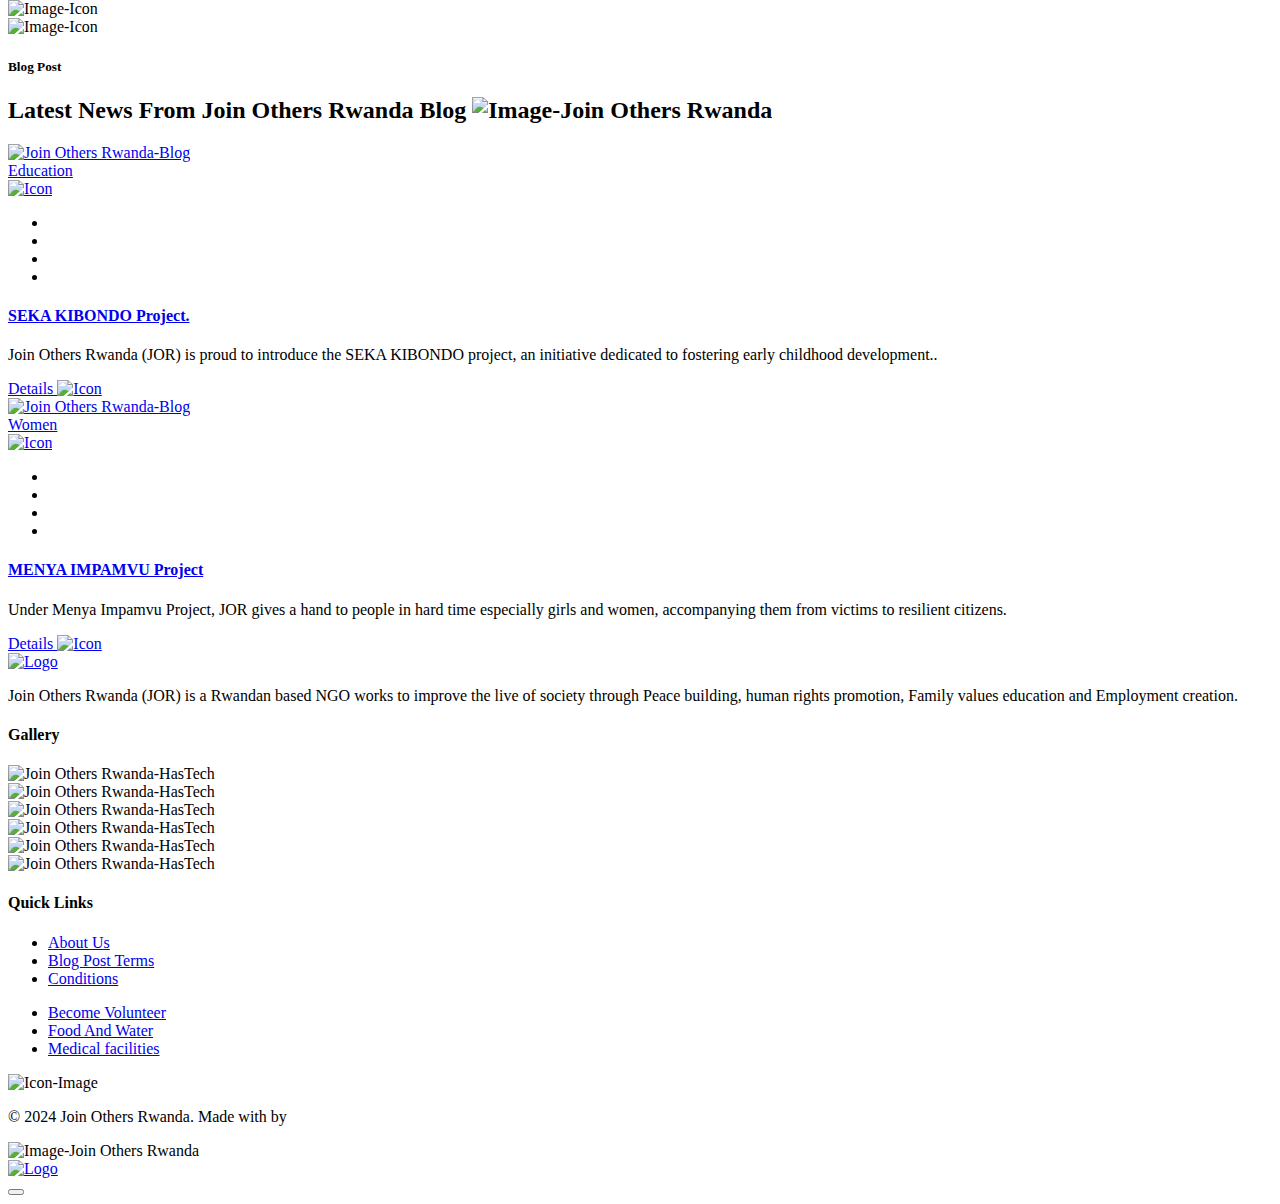
==== commit 7d45417a: "commit" ====
--- a/index.html
+++ b/index.html
@@ -78,11 +78,11 @@
                 <ul class="main-menu nav justify-content-center">
                   <li class="active"><a href="index.html">Home</a></li>
 
-                  <li class="has-submenu"><a href="causes.html">Services</a>
+                  <li class="has-submenu"><a href="#">Services</a>
                     <ul class="submenu-nav">
-                      <li><a href="causes.html">Advice</a></li>
+                      <li><a href="#">Advice</a></li>
                       <li><a href="volunteer.html">Volunteer</a></li>
-                      <li><a href="causes-details.html">Specific Support</a></li>
+                      <li><a href="#">Specific Support</a></li>
                     </ul>
                   </li>
                   <li><a href="about.html">About Us</a></li>
@@ -127,7 +127,7 @@
                         <h2>Making the world better one <span>Person</span> at a time.</h2>
                       </div>
                       <div class="btn-wrp">
-                        <a href="causes.html" class="btn-theme btn-gradient btn-slide btn-style">All Causes <img
+                        <a href="#" class="btn-theme btn-gradient btn-slide btn-style">All Causes <img
                             class="icon icon-img" src="assets/img/icons/arrow-line-right2.png" alt="Icon"></a>
                         <a href="#/" class="btn-theme btn-border btn-black btn-style">Donate Now <img
                             class="icon icon-img" src="assets/img/icons/arrow-right-line-dark.png" alt="Icon"></a>
@@ -293,7 +293,7 @@
                   <li><img class="icon-img" src="assets/img/icons/check-double-line.png" alt="Image-Join Others Rwanda">
                     Gender equity <br>and social inclusion.</li>
                 </ul>
-                <a href="#/" class="btn-theme btn-gradient btn-slide">Donate Now <img class="icon icon-img"
+                <a href="#donate" class="btn-theme btn-gradient btn-slide">Donate Now <img class="icon icon-img"
                     src="assets/img/icons/arrow-line-right2.png" alt="Icon"></a>
               </div>
             </div>
@@ -307,14 +307,14 @@
       <!--== End Causes Area ==-->
 
       <!--== Start Donate Area ==-->
-      <section class="donate-area donate-default-area bgcolor-theme3">
+      <section id="donate" class="donate-area donate-default-area bgcolor-theme3">
         <div class="container">
           <div class="row">
             <div class="col-lg-7 col-xxl-7">
               <div class="content" data-aos="fade-up" data-aos-duration="1000">
                 <div class="section-title">
                   <h5 class="subtitle line-theme-color mb-7">Make A Donation</h5>
-                  <h2 class="title title-style text-white">Need Pure Water For Mozambique People. <img class="img-shape"
+                  <h2 class="title title-style text-white">Your generosity means everything to us and to the community we serve <img class="img-shape"
                       src="assets/img/shape/3.png" alt="Image-Join Others Rwanda"></h2>
                 </div>
                 <div class="donate-form">
@@ -340,24 +340,8 @@
             <div class="col-lg-5 col-xxl-4 offset-xxl-1">
               <div class="donners-content">
                 <div class="thumb-bg-layer" data-aos="fade-left" data-aos-duration="1000"
-                  data-bg-img="assets/img/photos/bg-donate1.jpg"></div>
-                <div class="donners-info" data-aos="fade-up" data-aos-duration="1000">
-                  <h3>Great Donners</h3>
-                  <p>Lorem Ipsum is simply dummy text of the printing and typesetting industry since the 1500s, when an
-                    unknown.</p>
-                  <div class="donners-item">
-                    <div class="donner-item">
-                      <img src="assets/img/photos/donner1.png" alt="Image-Join Others Rwanda">
-                    </div>
-                    <div class="donner-item">
-                      <img src="assets/img/photos/donner2.png" alt="Image-Join Others Rwanda">
-                    </div>
-                    <div class="donner-item">
-                      <img src="assets/img/photos/donner3.png" alt="Image-Join Others Rwanda">
-                    </div>
-                    <div class="donner-item donner-number">+286</div>
-                  </div>
-                </div>
+                  data-bg-img="assets/img/blog/b1.png"></div>
+               
               </div>
             </div>
           </div>
@@ -380,7 +364,7 @@
                     <h2><span class="counter-animate">598</span>K</h2>
                   </div>
                   <img class="line-shape" src="assets/img/shape/funfact-line1.png" alt="Image-Join Others Rwanda">
-                  <p class="title">// Poor People</p>
+                  <p class="title">// people helped</p>
                 </div>
               </div>
             </div>
@@ -420,79 +404,7 @@
       <!--== End Funfact Area ==-->
 
       <!--== Start Events Area ==-->
-      <section class="events-area events-default-area">
-        <div class="container">
-          <div class="row">
-            <div class="col-lg-8">
-              <div class="section-title" data-aos="fade-up" data-aos-duration="1000">
-                <h5 class="subtitle line-theme-color mb-7">Recent Events</h5>
-                <h2 class="title title-style">Join Recent Fundraising Event Of Join Others Rwanda. <img
-                    class="img-shape" src="assets/img/shape/3.png" alt="Image-Join Others Rwanda"></h2>
-              </div>
-              <div class="events-content events-list" data-aos="fade-up" data-aos-duration="1000">
-                <div class="event-item">
-                  <div class="thumb">
-                    <img class="thumb-img" src="assets/img/events/1.jpg" alt="Image-Join Others Rwanda">
-                    <a href="event-details.html" class="btn-theme btn-gradient btn-size-sm">Join Now <img
-                        class="icon icon-img" src="assets/img/icons/arrow-line-right.png" alt="Icon"></a>
-                  </div>
-                  <div class="content">
-                    <div class="event-info">15 January 2021 // <span>Education</span></div>
-                    <h4 class="event-name"><a href="event-details.html">Need School For Mozambique Children.</a></h4>
-                  </div>
-                </div>
-                <div class="event-item">
-                  <div class="thumb">
-                    <img class="thumb-img" src="assets/img/events/2.jpg" alt="Image-Join Others Rwanda">
-                    <a href="event-details.html" class="btn-theme btn-gradient btn-size-sm">Join Now <img
-                        class="icon icon-img" src="assets/img/icons/arrow-line-right.png" alt="Icon"></a>
-                  </div>
-                  <div class="content">
-                    <div class="event-info">15 January 2021 // <span>Education</span></div>
-                    <h4 class="event-name"><a href="event-details.html">Need School For Mozambique Children.</a></h4>
-                  </div>
-                </div>
-                <div class="event-item">
-                  <div class="thumb">
-                    <img class="thumb-img" src="assets/img/events/3.jpg" alt="Image-Join Others Rwanda">
-                    <a href="event-details.html" class="btn-theme btn-gradient btn-size-sm">Join Now <img
-                        class="icon icon-img" src="assets/img/icons/arrow-line-right.png" alt="Icon"></a>
-                  </div>
-                  <div class="content">
-                    <div class="event-info">15 January 2021 // <span>Education</span></div>
-                    <h4 class="event-name"><a href="event-details.html">Need School For Mozambique Children.</a></h4>
-                  </div>
-                </div>
-              </div>
-            </div>
-            <div class="col-8 offset-2 col-sm-8 offset-sm-2 col-md-8 offset-md-2 col-lg-4 offset-lg-0">
-              <div class="layer-style" data-aos="fade-left" data-aos-duration="1000">
-                <div class="thumb tilt-animation">
-                  <img src="assets/img/photos/event1.png" alt="Image-Join Others Rwanda">
-                  <div class="play-video-btn">
-                    <a class="btn-play play-video-popup wave-btn"
-                      href="https://player.vimeo.com/video/174392490?dnt=1&amp;app_id=122963"><span></span><span></span><span></span>
-                      <div class="icon"><img src="assets/img/icons/play.png" alt="Icon"></div>
-                    </a>
-                  </div>
-                </div>
-                <div class="shape-style1">
-                  <img src="assets/img/shape/line1.png" alt="Image-Join Others Rwanda">
-                </div>
-                <div class="shape-style2">
-                  <img src="assets/img/shape/line2.png" alt="Image-Join Others Rwanda">
-                </div>
-                <div class="shape-style3">
-                  <img src="assets/img/shape/line3.png" alt="Image-Join Others Rwanda">
-                </div>
-                <div class="shape-style4">
-                  <img src="assets/img/shape/line4.png" alt="Image-Join Others Rwanda">
-                </div>
-              </div>
-            </div>
-          </div>
-        </div>
-      </section>
+      
       <!--== End Events Area ==-->
 
       <!--== Start Testimonial Area ==-->
@@ -504,7 +416,7 @@
                 data-aos-duration="1000">
                 <div class="section-title">
                   <h5 class="subtitle line-white-color text-white mb-7">Recent Events</h5>
-                  <h2 class="title title-style text-white">What People Say About Us. <img class="img-shape"
+                  <h2 class="title title-style text-white">Tetimonies <img class="img-shape"
                       src="assets/img/shape/3.png" alt="Image-Join Others Rwanda"></h2>
                 </div>
               </div>
@@ -760,8 +672,8 @@
                       <ul class="nav-menu nav align-right">
                         <li><a href="volunteer.html">Become Volunteer</a></li>
 
-                        <li><a href="causes-details.html">Food And Water</a></li>
-                        <li><a href="causes-details.html">Medical facilities</a></li>
+                        <li><a href="#">Food And Water</a></li>
+                        <li><a href="#">Medical facilities</a></li>
                       </ul>
                     </div>
                   </div>
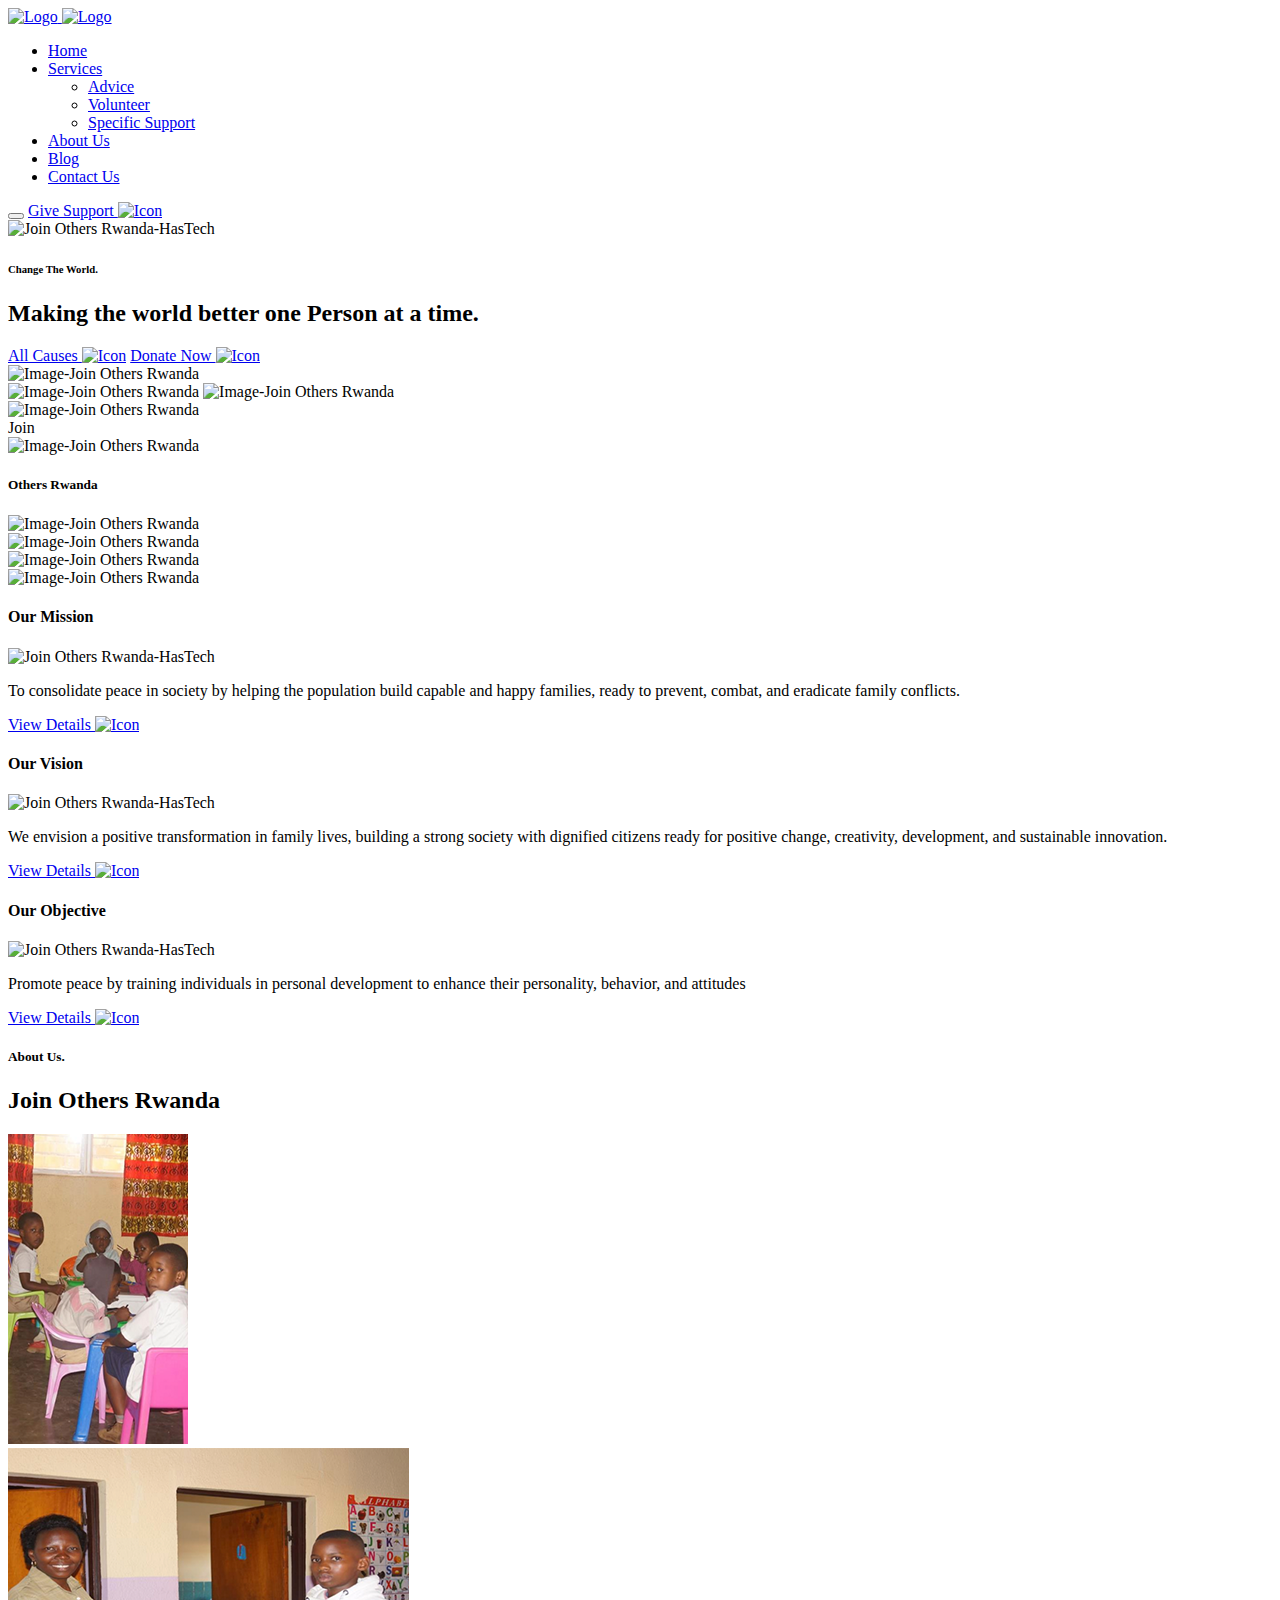
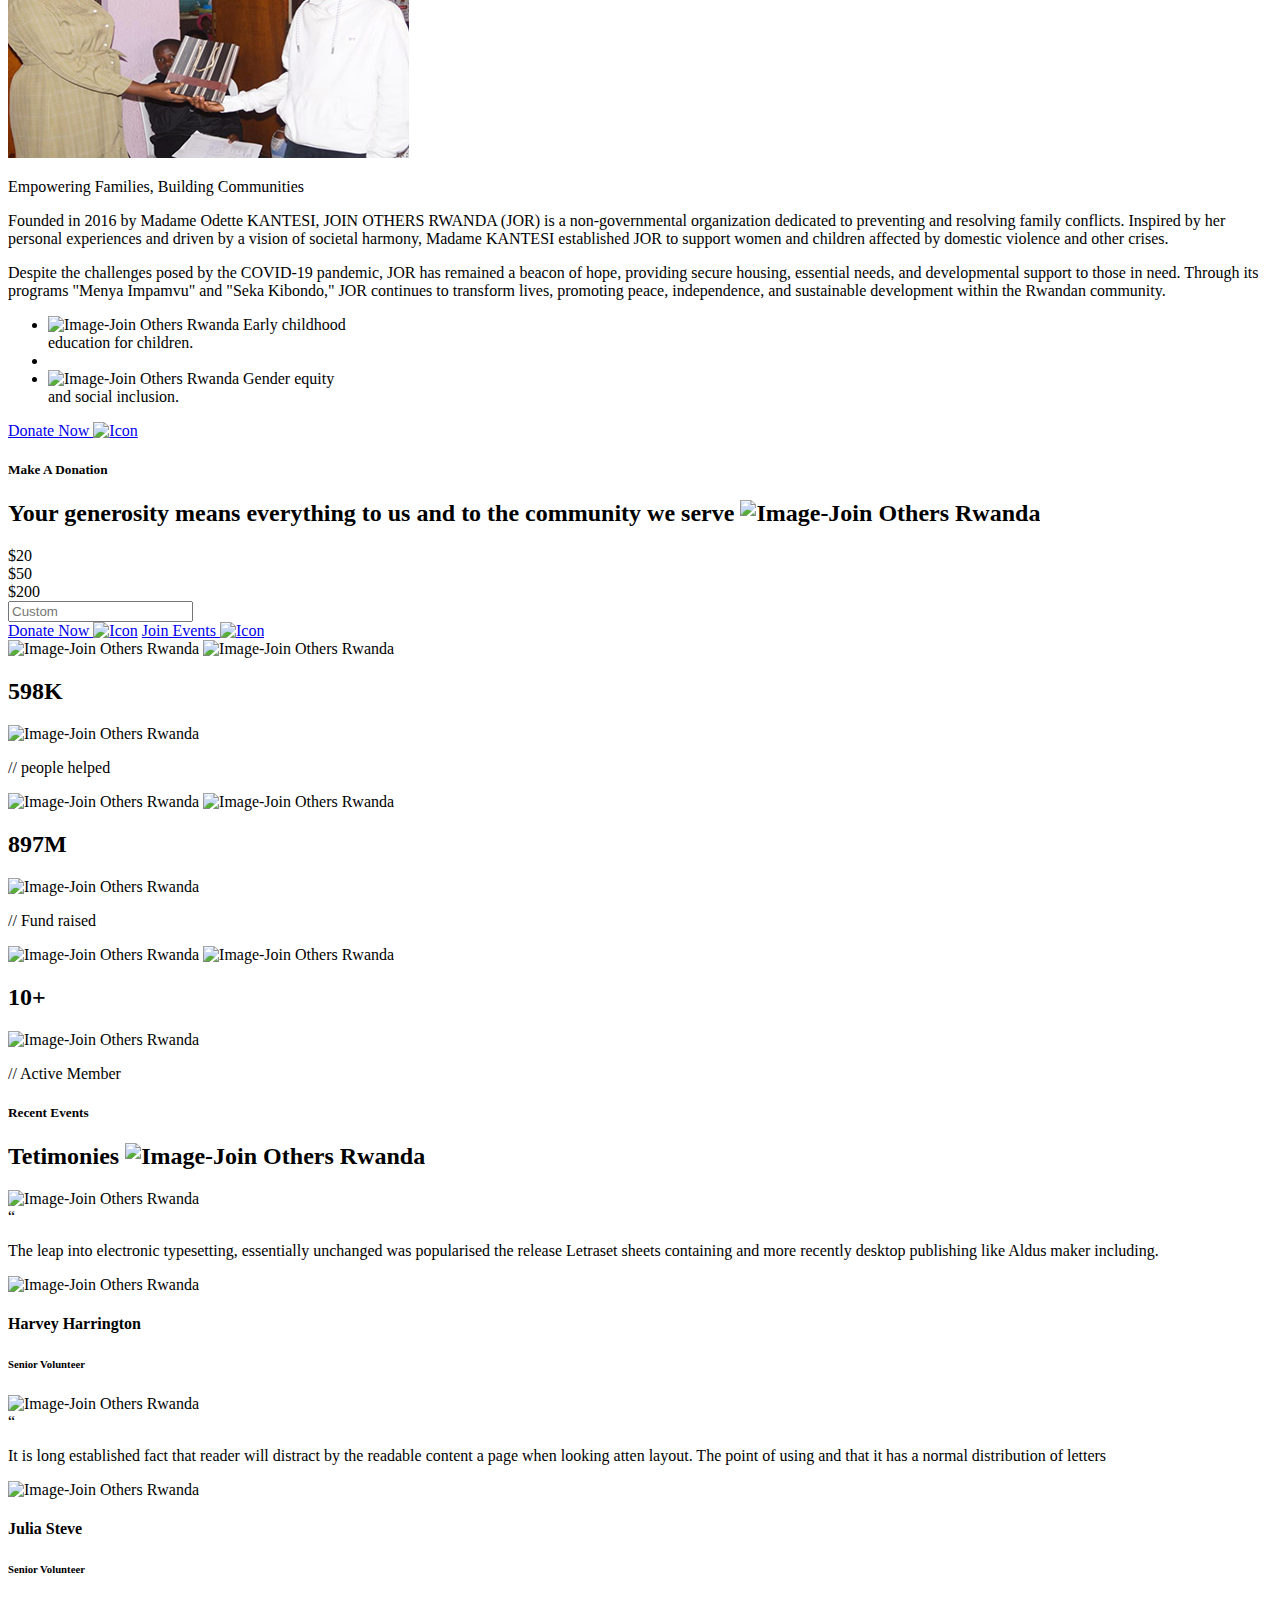
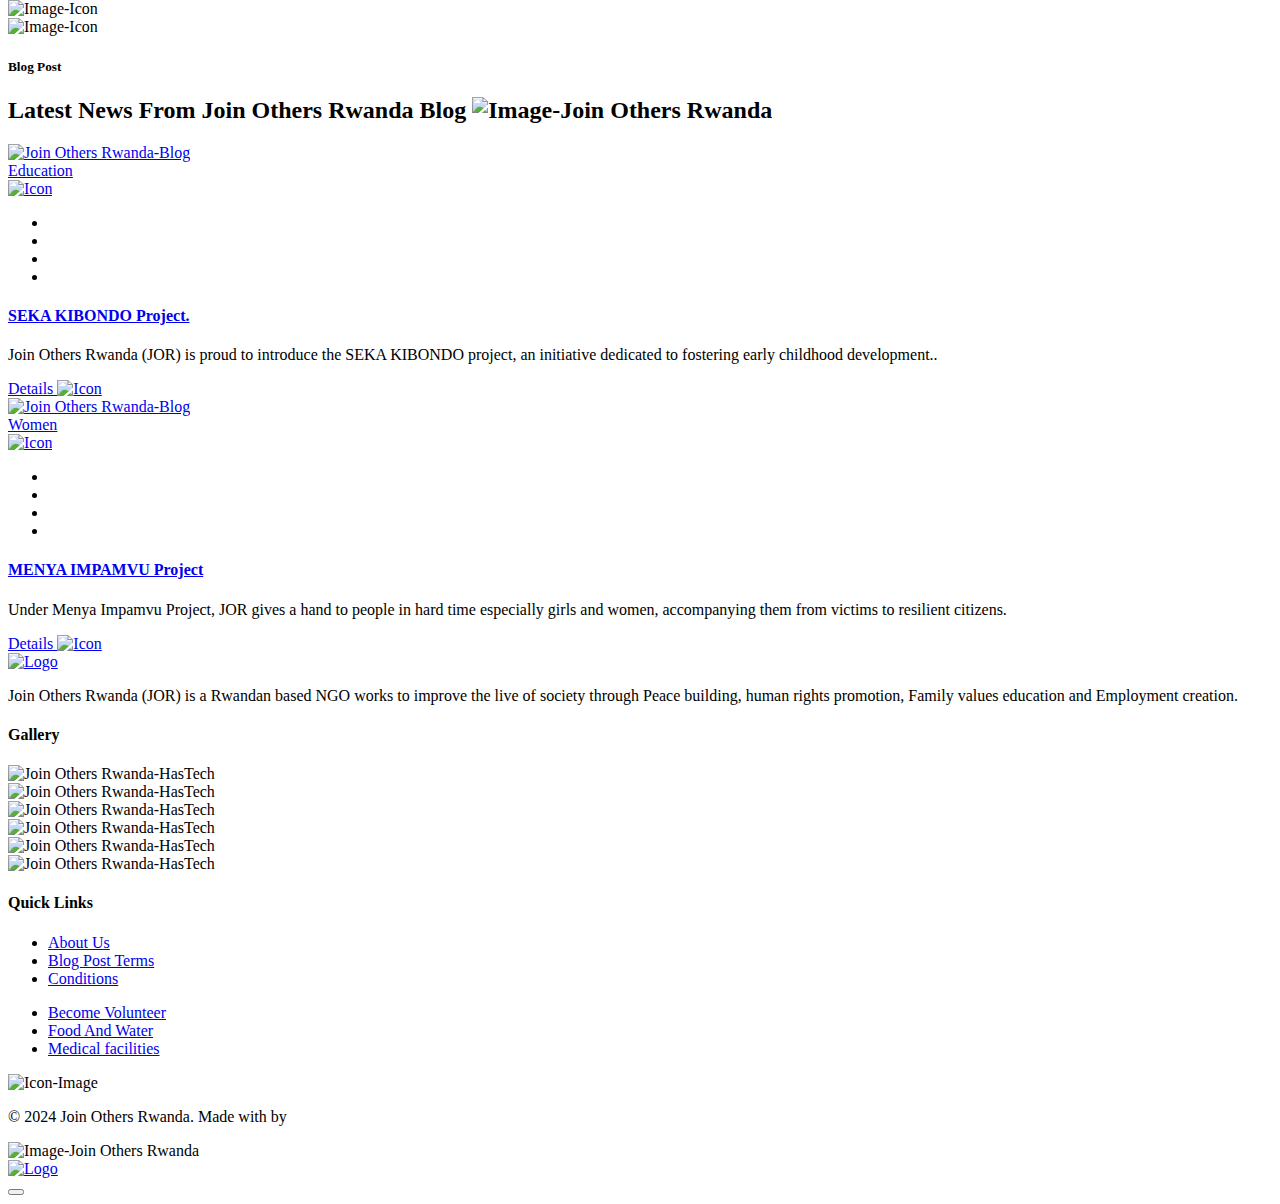
==== commit 9503252f: "commit" ====
--- a/index.html
+++ b/index.html
@@ -80,9 +80,9 @@
 
                   <li class="has-submenu"><a href="#">Services</a>
                     <ul class="submenu-nav">
-                      <li><a href="#">Advice</a></li>
+                      <li><a href="advice.html">Advice</a></li>
                       <li><a href="volunteer.html">Volunteer</a></li>
-                      <li><a href="#">Specific Support</a></li>
+                      <li><a href="specific.html">Specific Support</a></li>
                     </ul>
                   </li>
                   <li><a href="about.html">About Us</a></li>
@@ -391,7 +391,7 @@
                 </div>
                 <div class="content">
                   <div class="number">
-                    <h2><span class="counter-animate">998</span>+</h2>
+                    <h2><span class="counter-animate">10</span>+</h2>
                   </div>
                   <img class="line-shape" src="assets/img/shape/funfact-line1.png" alt="Image-Join Others Rwanda">
                   <p class="title">// Active Member</p>
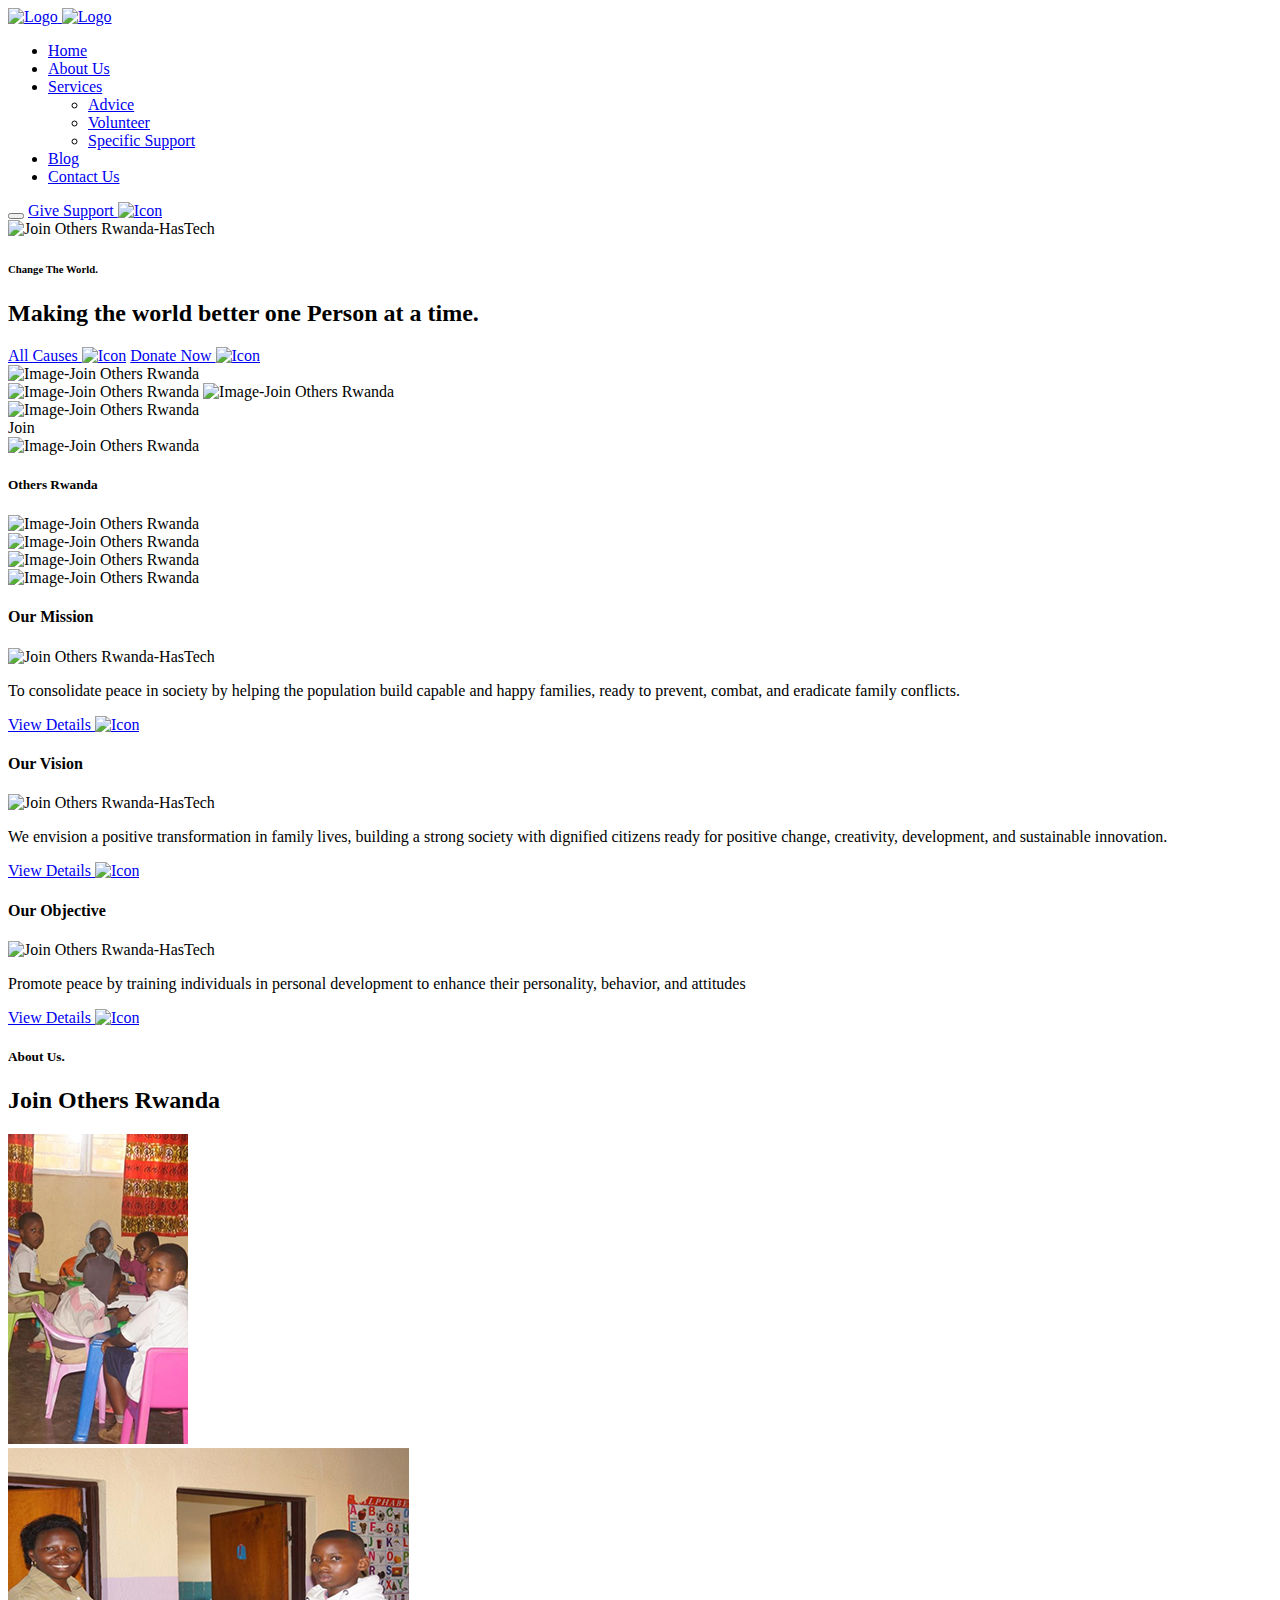
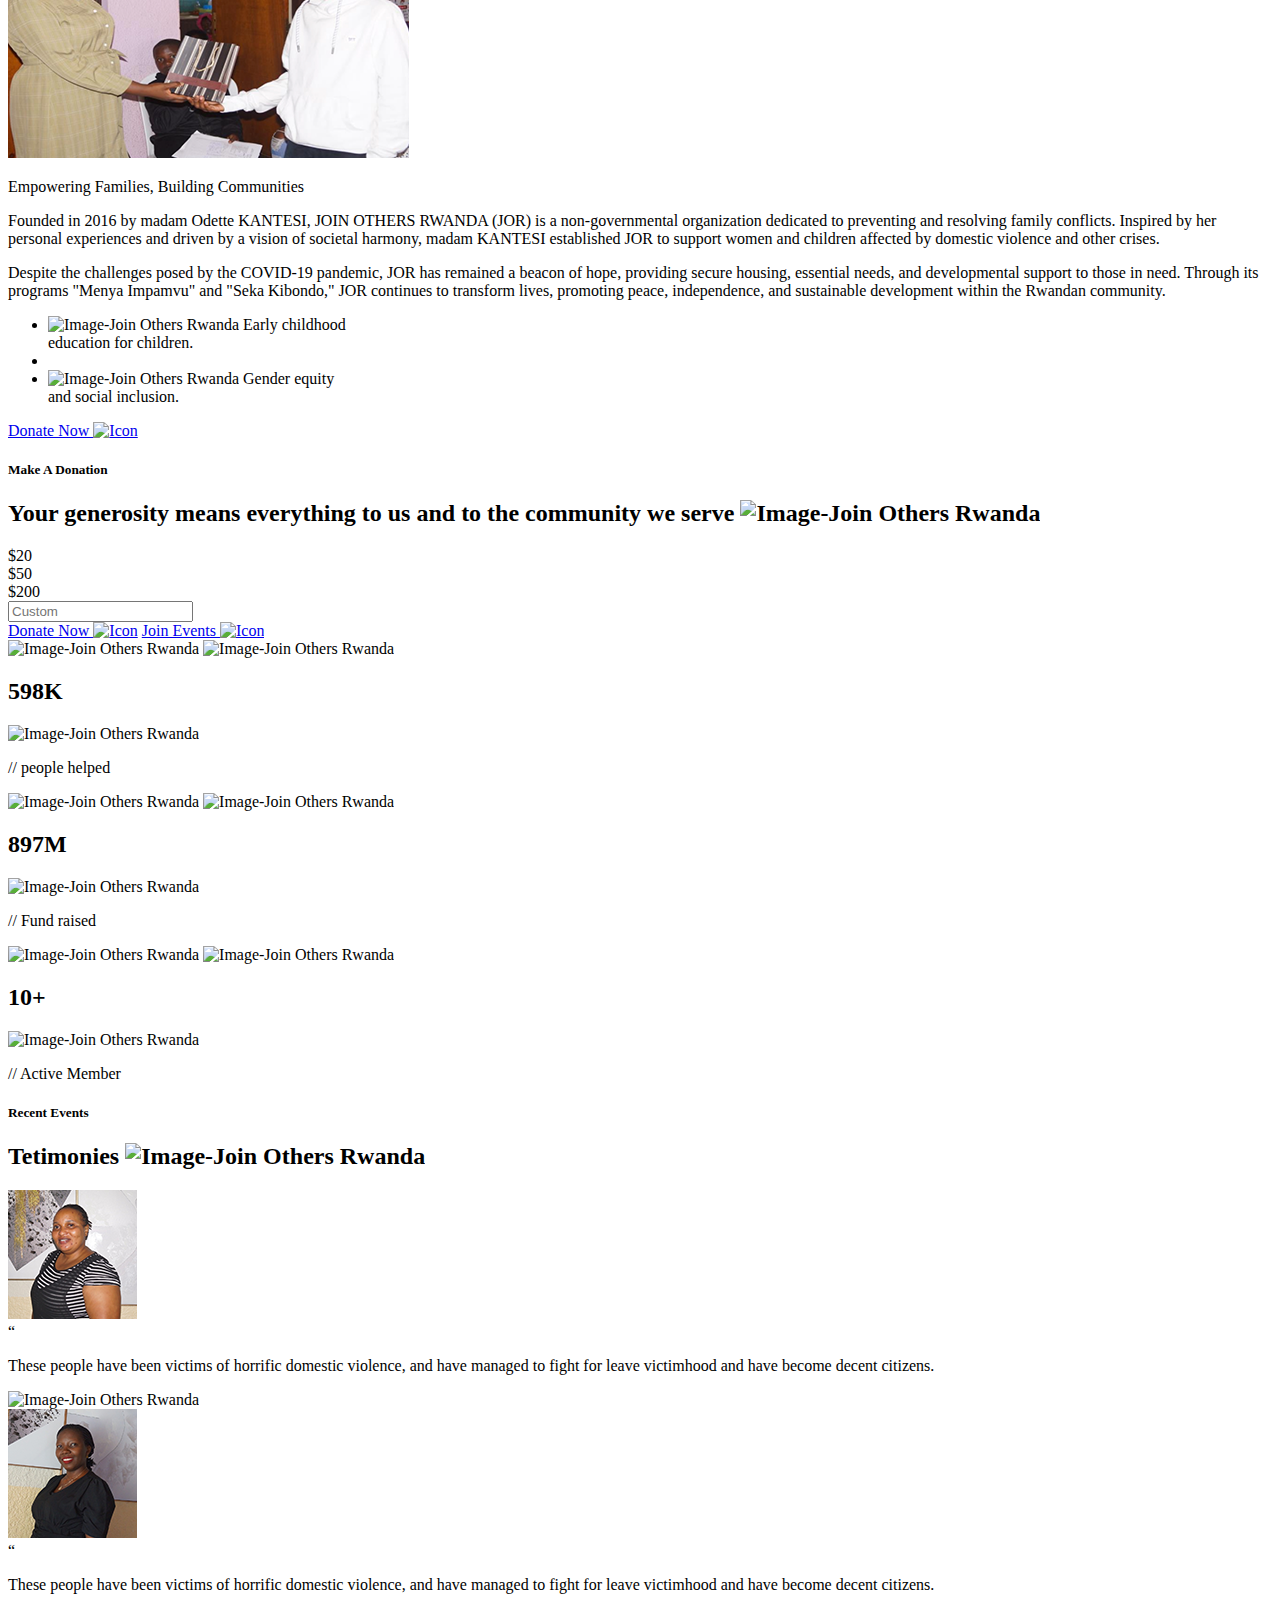
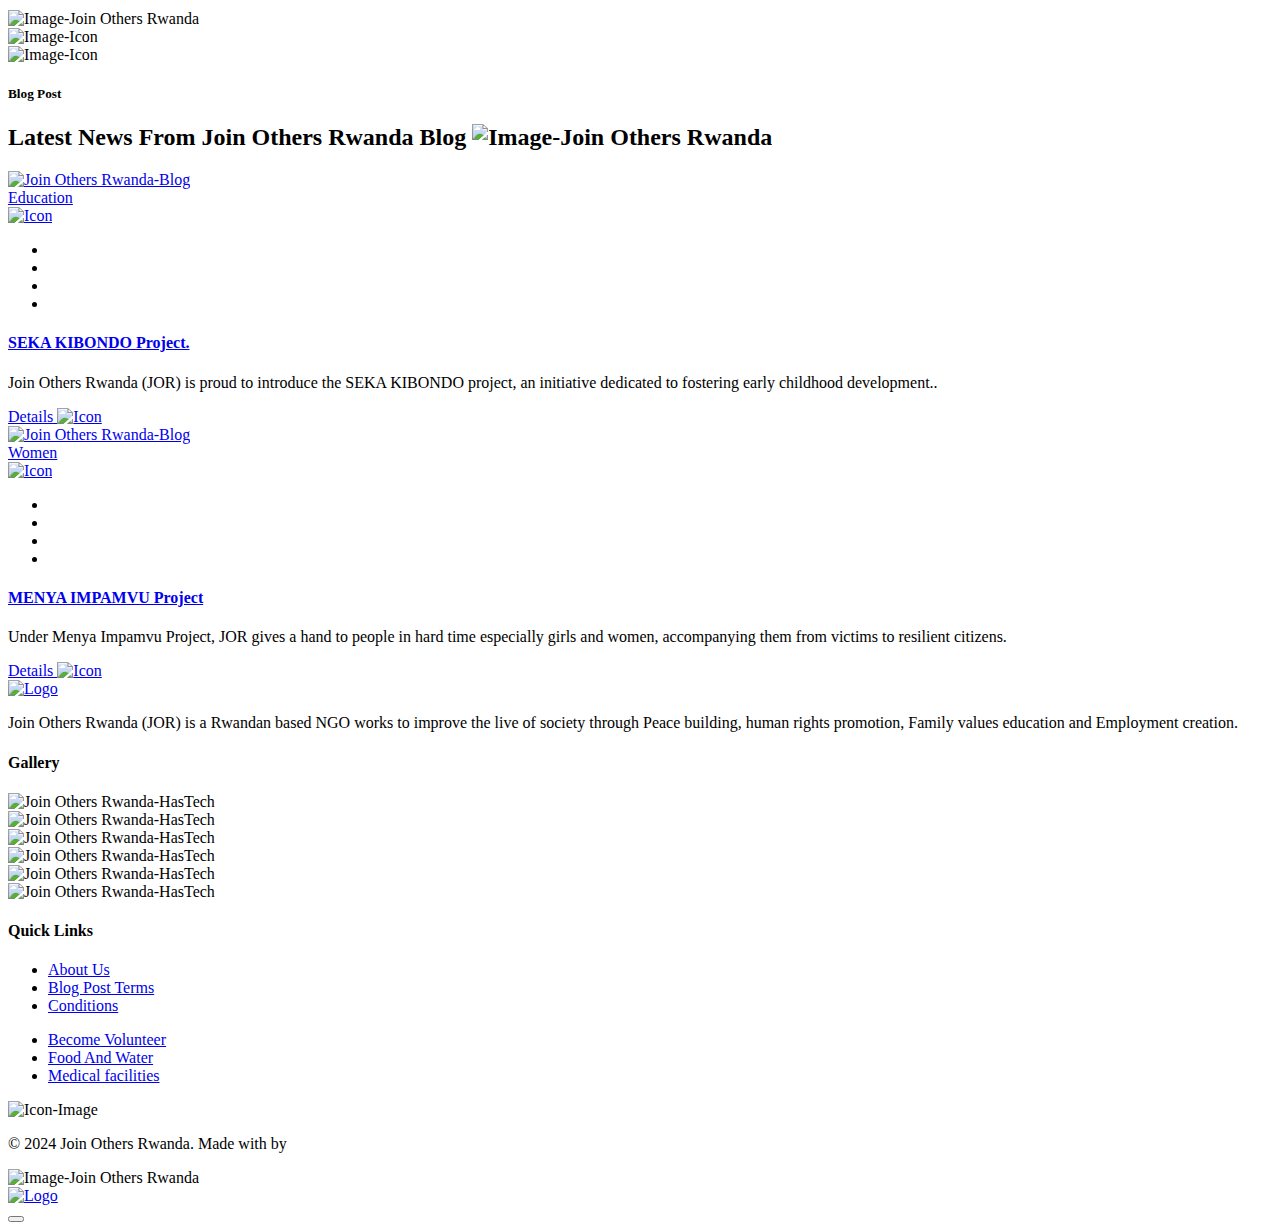
==== commit fa0a1f62: "initial commit" ====
--- a/index.html
+++ b/index.html
@@ -77,7 +77,7 @@
               <div class="header-navigation-area">
                 <ul class="main-menu nav justify-content-center">
                   <li class="active"><a href="index.html">Home</a></li>
-
+                  <li><a href="about.html">About Us</a></li>
                   <li class="has-submenu"><a href="#">Services</a>
                     <ul class="submenu-nav">
                       <li><a href="advice.html">Advice</a></li>
@@ -85,7 +85,7 @@
                       <li><a href="specific.html">Specific Support</a></li>
                     </ul>
                   </li>
-                  <li><a href="about.html">About Us</a></li>
+                  
                   <li class="has-submenu"><a href="blog.html">Blog</a>
                   </li>
 
@@ -278,9 +278,9 @@
             <div class="col-lg-6 col-xl-5">
               <div class="about-content" data-aos="fade-up" data-aos-duration="1100">
                 <p class="text-style">Empowering Families, Building Communities</p>
-                <p>Founded in 2016 by Madame Odette KANTESI, JOIN OTHERS RWANDA (JOR) is a non-governmental organization
+                <p>Founded in 2016 by madam Odette KANTESI, JOIN OTHERS RWANDA (JOR) is a non-governmental organization
                   dedicated to preventing and resolving family conflicts. Inspired by her personal experiences and
-                  driven by a vision of societal harmony, Madame KANTESI established JOR to support women and children
+                  driven by a vision of societal harmony, madam KANTESI established JOR to support women and children
                   affected by domestic violence and other crises.
                 <p class="mb-0">Despite the challenges posed by the COVID-19 pandemic, JOR has remained a beacon of
                   hope, providing secure housing, essential needs, and developmental support to those in need. Through
@@ -434,14 +434,14 @@
                           <div class="quote-icon">“</div>
                         </div>
                         <div class="client-content">
-                          <p>The leap into electronic typesetting, essentially unchanged was popularised the release
-                            Letraset sheets containing and more recently desktop publishing like Aldus maker including.
+                          <p>These people have been victims of horrific domestic violence, and have managed to fight for
+                            leave victimhood and have become decent citizens.
                           </p>
                         </div>
                         <div class="client-info">
                           <img class="shape-line-img" src="assets/img/shape/line-t1.png" alt="Image-Join Others Rwanda">
-                          <h4 class="name">Harvey Harrington</h4>
-                          <h6 class="designation">Senior Volunteer</h6>
+                          
+                          
                         </div>
                       </div>
                       <div class="swiper-slide testimonial-single">
@@ -452,14 +452,14 @@
                           <div class="quote-icon">“</div>
                         </div>
                         <div class="client-content">
-                          <p>It is long established fact that reader will distract by the readable content a page when
-                            looking atten layout. The point of using and that it has a normal distribution of letters
+                          <p>These people have been victims of horrific domestic violence, and have managed to fight for
+                            leave victimhood and have become decent citizens.
                           </p>
                         </div>
                         <div class="client-info">
                           <img class="shape-line-img" src="assets/img/shape/line-t1.png" alt="Image-Join Others Rwanda">
-                          <h4 class="name">Julia Steve</h4>
-                          <h6 class="designation">Senior Volunteer</h6>
+                          
+                         
                         </div>
                       </div>
                     </div>
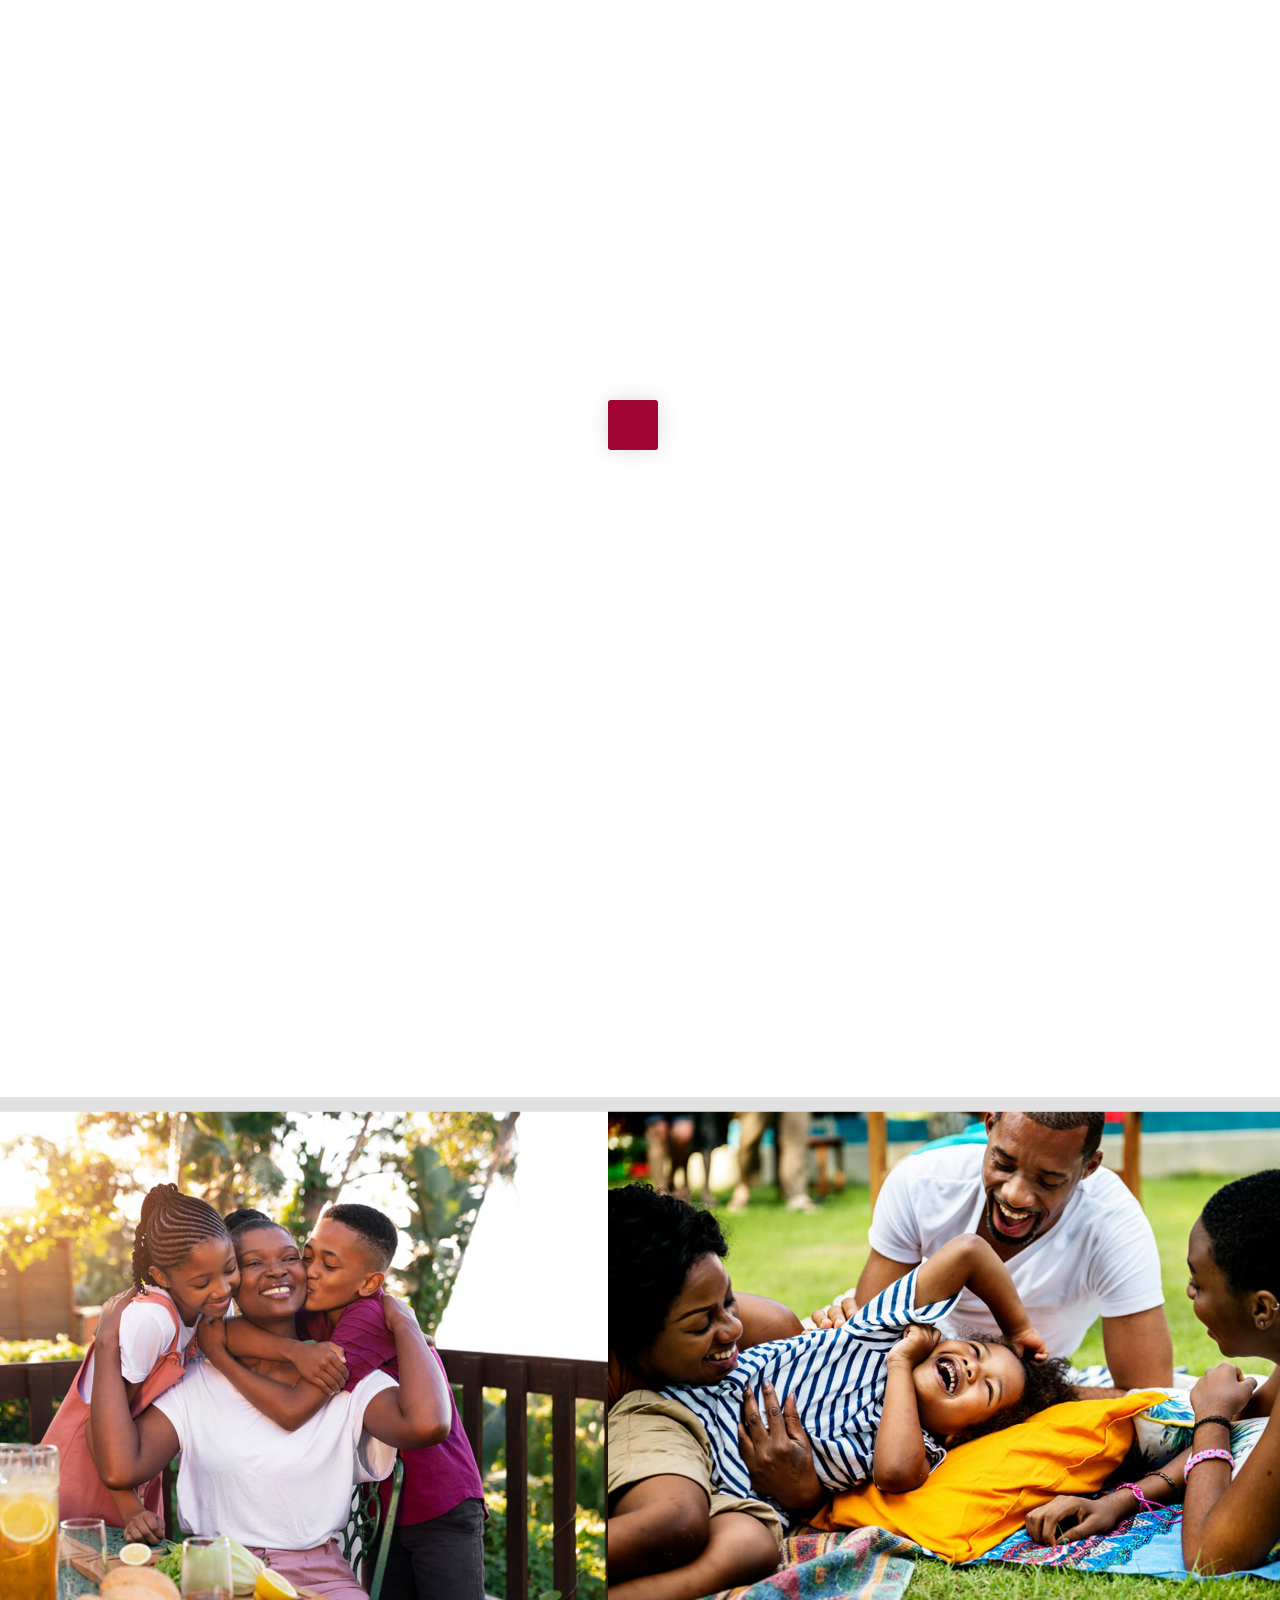
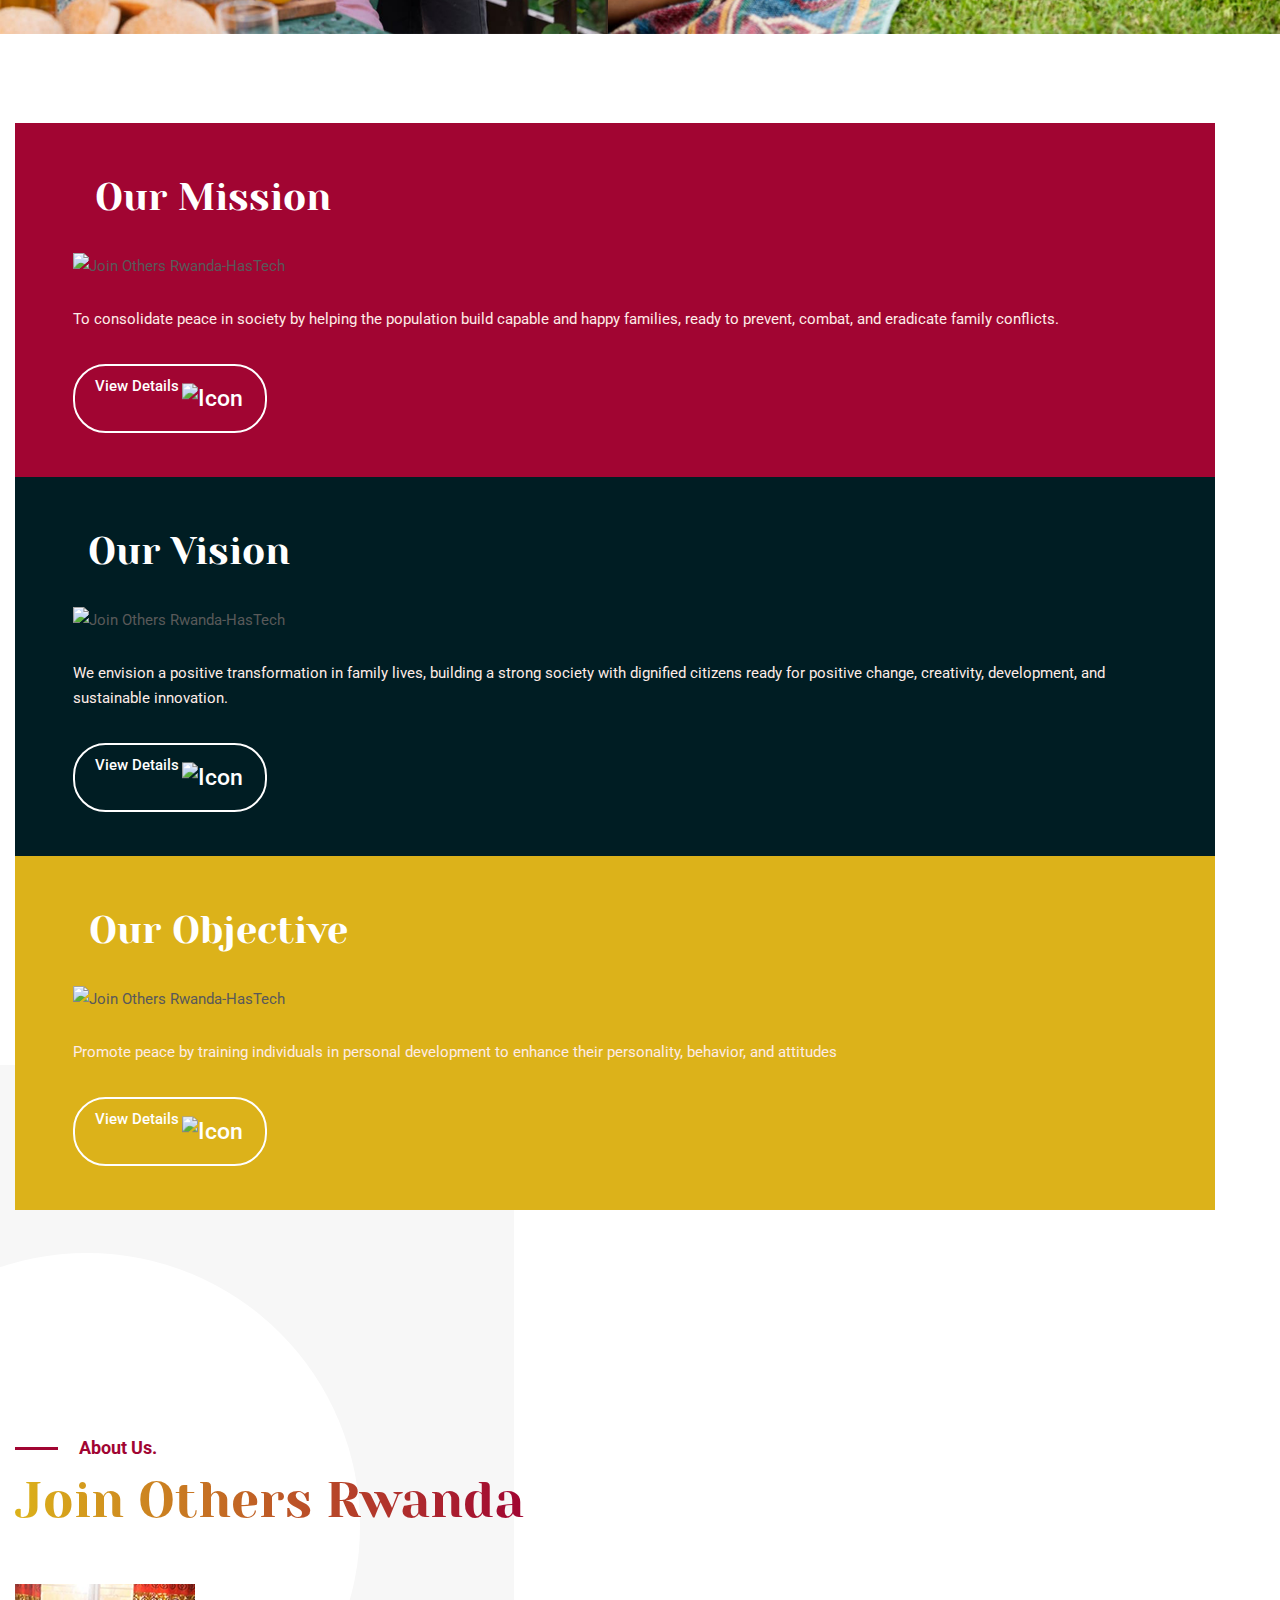
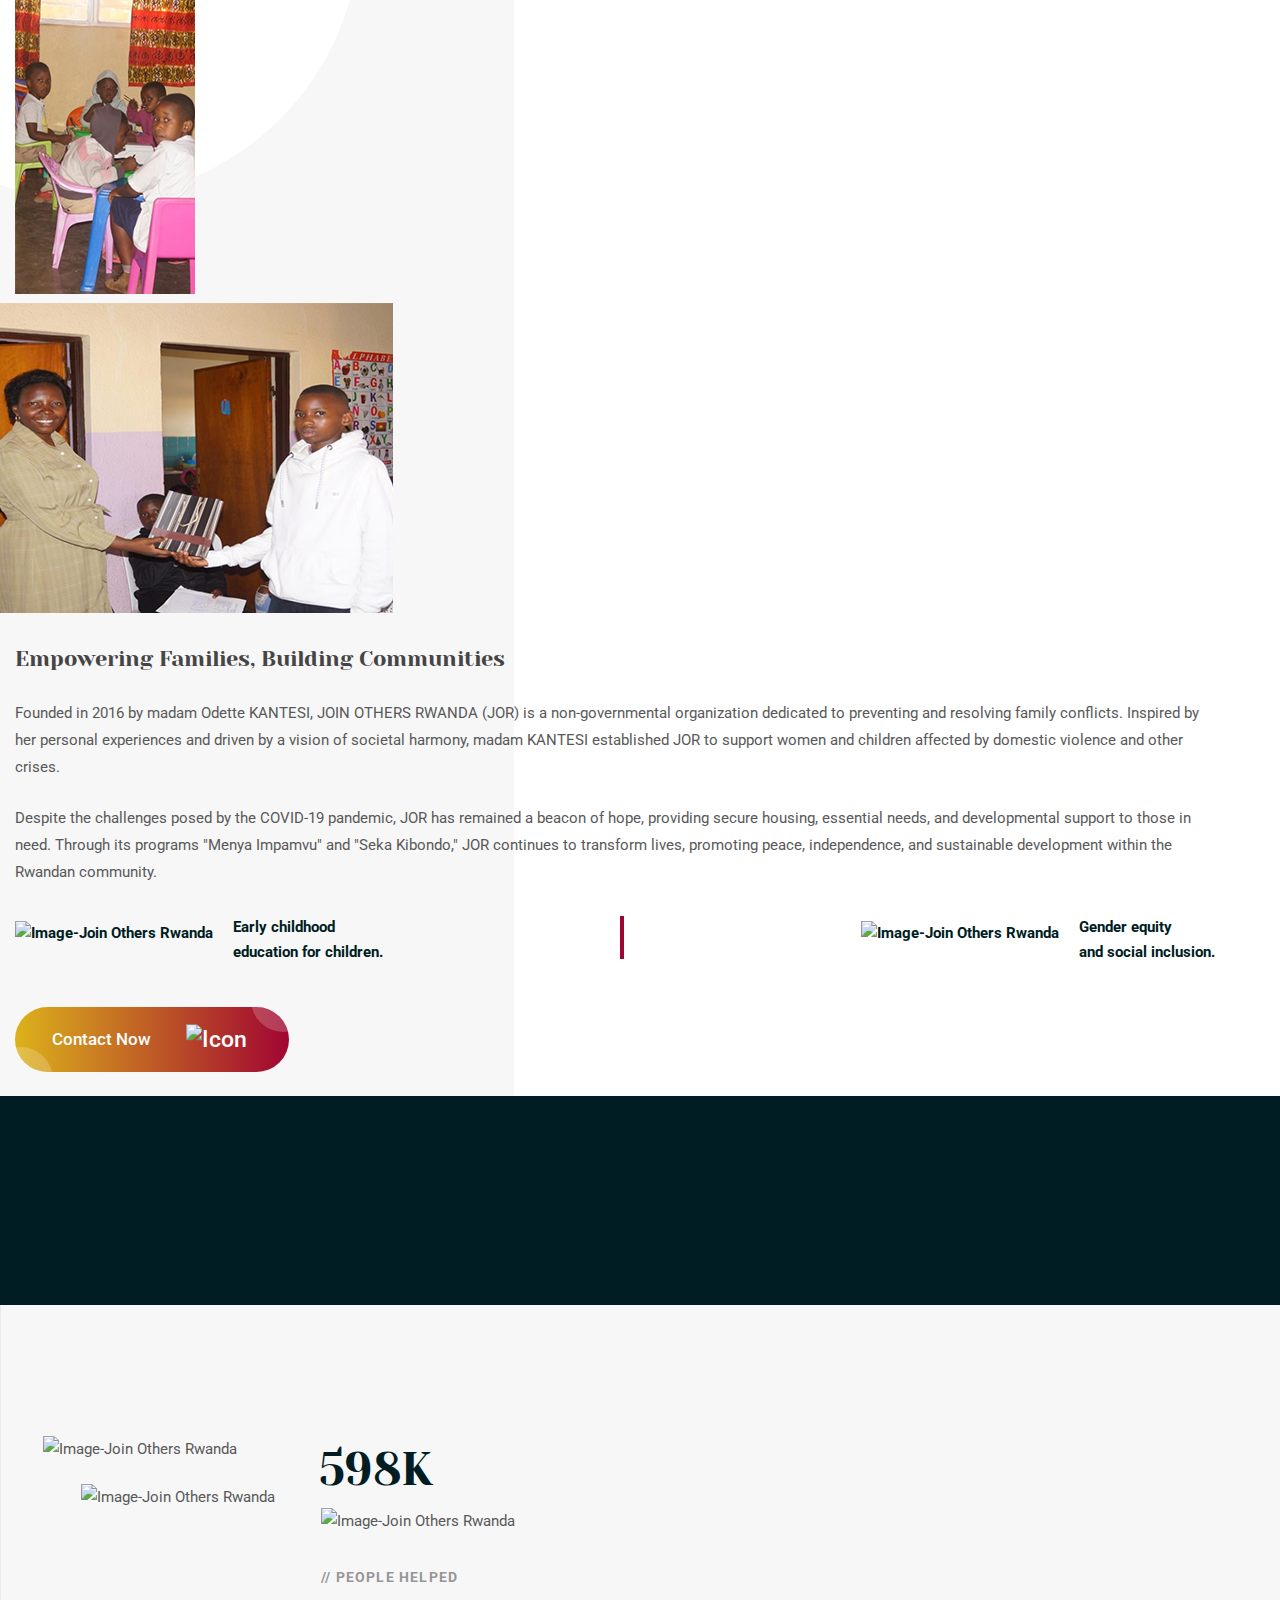
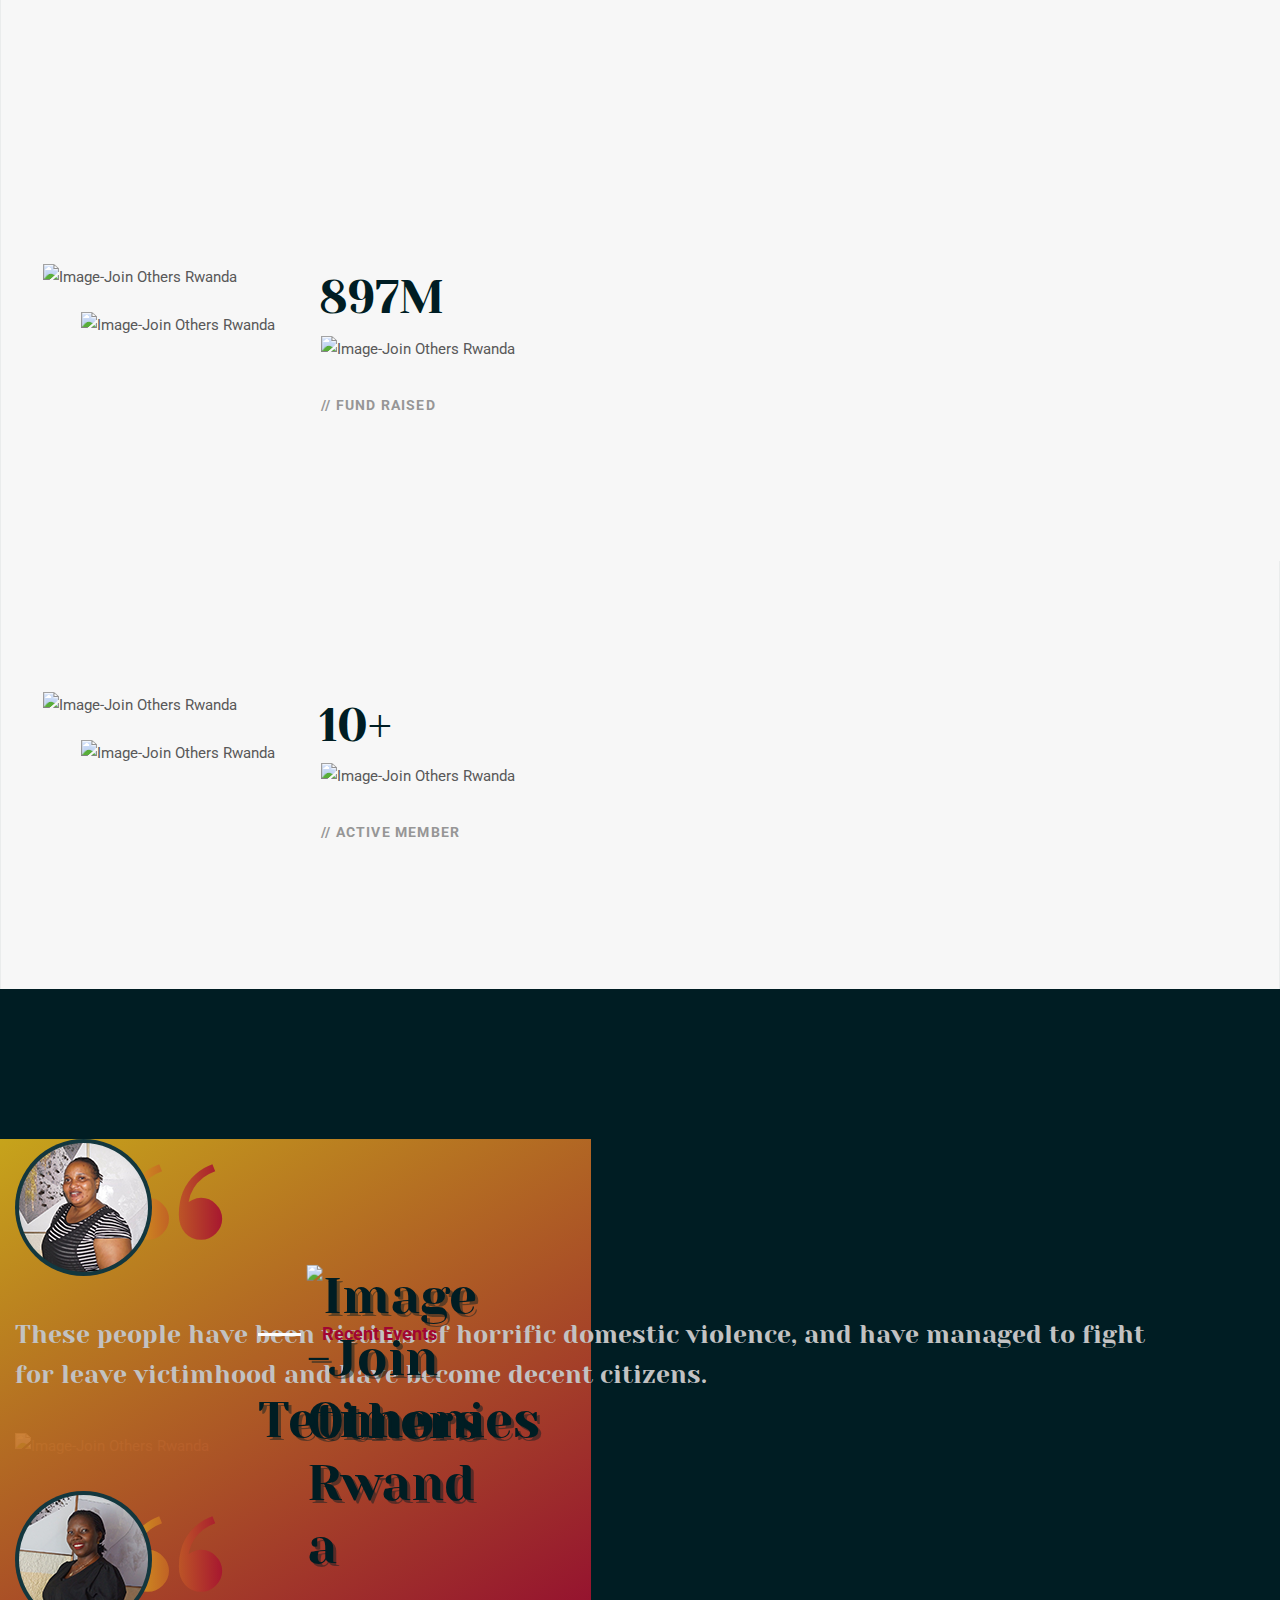
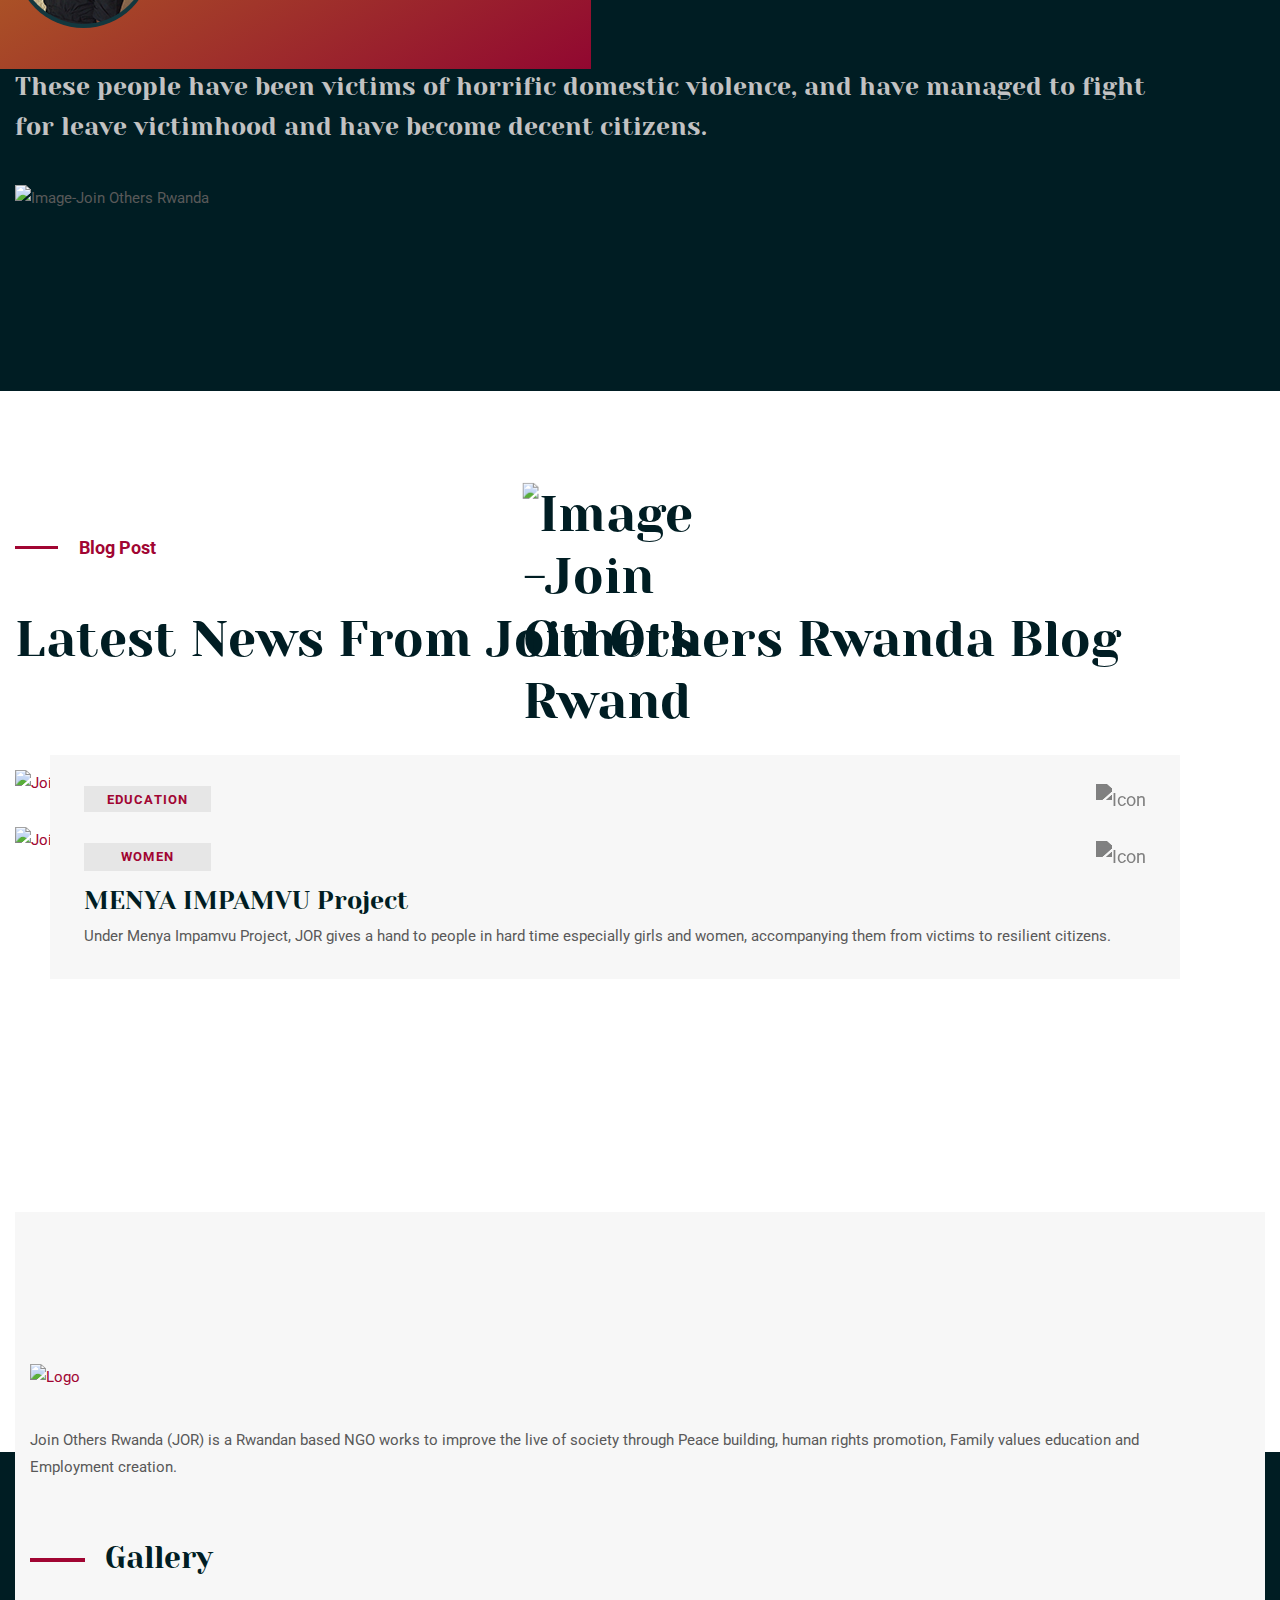
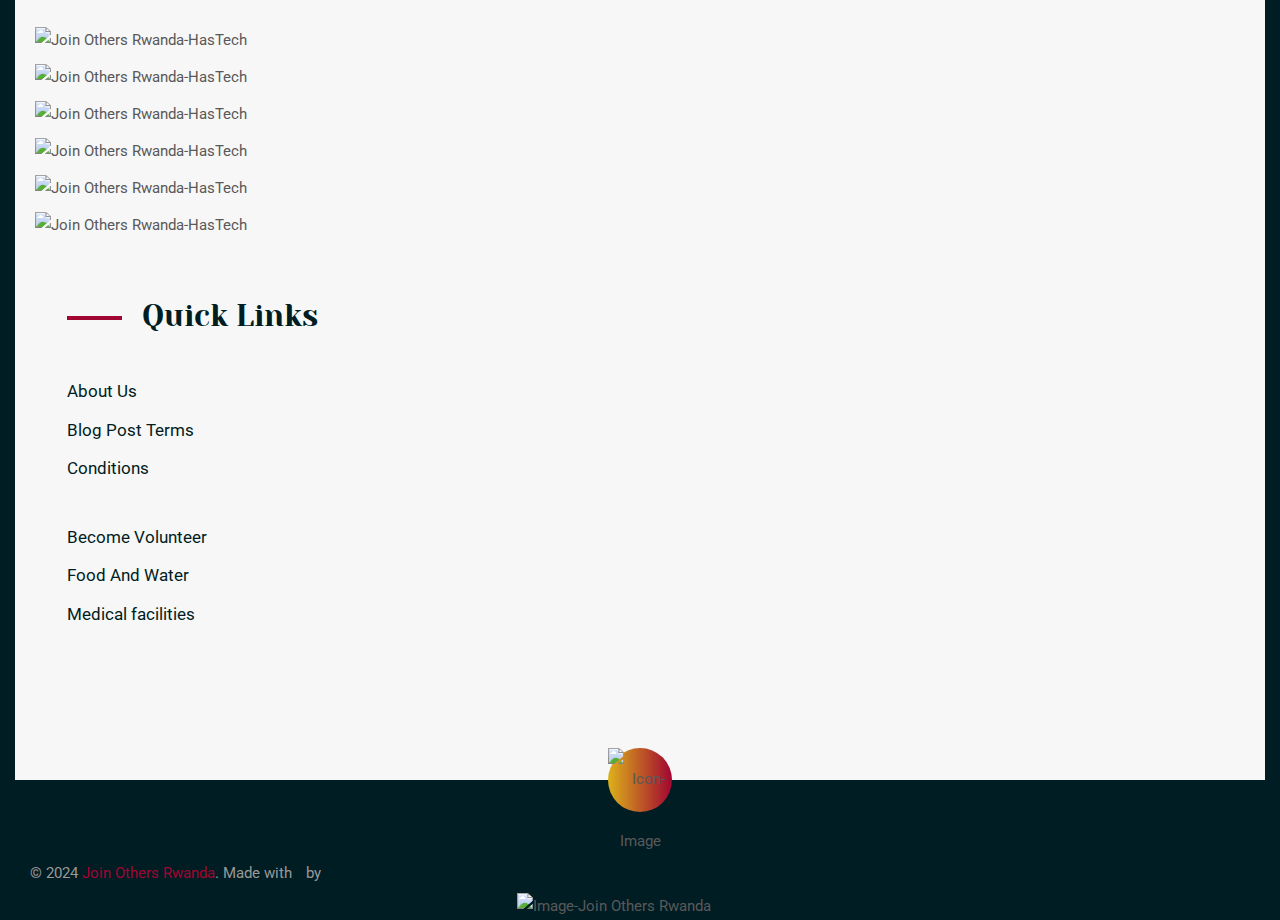
==== commit 80a3467e: "initial commit" ====
--- a/index.html
+++ b/index.html
@@ -86,7 +86,7 @@
                     </ul>
                   </li>
                   
-                  <li class="has-submenu"><a href="blog.html">Blog</a>
+                  <li class="has-submenu"><a href="blog.html">Program</a>
                   </li>
 
                   <li><a href="contact.html">Contact Us</a></li>
@@ -121,50 +121,15 @@
                     <div class="content" data-aos="fade-right" data-aos-duration="1000">
                       <div class="subtitle-content">
                         <img src="assets/img/icons/1.png" alt="Join Others Rwanda-HasTech">
-                        <h6>Change The World.</h6>
+                        <h6>If you want to change positively the world love your family</h6>
                       </div>
                       <div class="tittle-wrp">
-                        <h2>Making the world better one <span>Person</span> at a time.</h2>
-                      </div>
-                      <div class="btn-wrp">
-                        <a href="#" class="btn-theme btn-gradient btn-slide btn-style">All Causes <img
-                            class="icon icon-img" src="assets/img/icons/arrow-line-right2.png" alt="Icon"></a>
-                        <a href="#/" class="btn-theme btn-border btn-black btn-style">Donate Now <img
-                            class="icon icon-img" src="assets/img/icons/arrow-right-line-dark.png" alt="Icon"></a>
-                      </div>
-                    </div>
-                  </div>
-                  <div class="col-md-5 offset-md-1 col-lg-5 offset-lg-1 col-xl-5 offset-xl-0">
-                    <div class="layer-style">
-                      <div class="thumb scene">
-                        <span class="scene-layer" data-depth="0.20">
-                          <img class="" src="assets/img/slider/slider1.png" alt="Image-Join Others Rwanda">
-                        </span>
-                        <div class="shape-circle scene">
-                          <span class="scene-layer" data-depth="0.10">
-                            <img src="assets/img/shape/circle1.png" alt="Image-Join Others Rwanda">
-                          </span>
-                          <span class="scene-layer" data-depth="0.40">
-                            <img class="circle-img" src="assets/img/shape/2.png" alt="Image-Join Others Rwanda">
-                          </span>
-                        </div>
-                      </div>
-                      <div class="shape-style1 scene">
-                        <span class="scene-layer" data-depth="0.30">
-                          <img src="assets/img/shape/1.png" alt="Image-Join Others Rwanda">
-                        </span>
-                      </div>
-                      <div class="donate-circle-wrp">
-                        <div class="pie-chart-circle" data-size="255" data-line-width="8" data-line-cap="butt"
-                          data-track-color="#ffffff54" data-bar-color="#fff" data-percent="68"></div>
-                        <div class="donate-content">
-                          <div class="raised-amount">Join</div>
-                          <img class="line-shape-img" src="assets/img/shape/line-s2.png" alt="Image-Join Others Rwanda">
-                          <h5 class="donate-title">Others Rwanda</h5>
-                        </div>
-                      </div>
-                    </div>
-                  </div>
+                        <h2>Your confidant to build a <span>happy</span> family.</h2>
+                      </div>
+                      
+                    </div>
+                  </div>
+                  
                 </div>
               </div>
               <div class="slider-shape">
@@ -187,7 +152,18 @@
         </div>
       </section>
       <!--== End Hero Area Wrapper ==-->
-
+<section class="home-slider-area slider-default">
+  <div class="">
+    <div class="layer-style">
+      <div class="">
+        <span class="scene-layer" data-depth="0.20">
+          <img class="tilt-animation" src="assets/img/slider/home1.png" alt="Image-Join Others Rwanda">
+        </span>
+        
+      
+    </div>
+  </div>
+</section>
       <!--== Start Service Area ==-->
       <section class="service-area service-default-area">
         <div class="container">
@@ -293,7 +269,7 @@
                   <li><img class="icon-img" src="assets/img/icons/check-double-line.png" alt="Image-Join Others Rwanda">
                     Gender equity <br>and social inclusion.</li>
                 </ul>
-                <a href="#donate" class="btn-theme btn-gradient btn-slide">Donate Now <img class="icon icon-img"
+                <a href="contact.html" class="btn-theme btn-gradient btn-slide">Contact Now <img class="icon icon-img"
                     src="assets/img/icons/arrow-line-right2.png" alt="Icon"></a>
               </div>
             </div>
@@ -308,44 +284,7 @@
 
       <!--== Start Donate Area ==-->
       <section id="donate" class="donate-area donate-default-area bgcolor-theme3">
-        <div class="container">
-          <div class="row">
-            <div class="col-lg-7 col-xxl-7">
-              <div class="content" data-aos="fade-up" data-aos-duration="1000">
-                <div class="section-title">
-                  <h5 class="subtitle line-theme-color mb-7">Make A Donation</h5>
-                  <h2 class="title title-style text-white">Your generosity means everything to us and to the community we serve <img class="img-shape"
-                      src="assets/img/shape/3.png" alt="Image-Join Others Rwanda"></h2>
-                </div>
-                <div class="donate-form">
-                  <form action="#">
-                    <div class="amount-info">
-                      <div class="donate-amount">$20</div>
-                      <div class="donate-amount">$50</div>
-                      <div class="donate-amount">$200</div>
-                      <div class="donate-amount donate-custom-amount">
-                        <input class="form-control" type="text" placeholder="Custom">
-                      </div>
-                    </div>
-                    <div class="btn-wrp">
-                      <a href="#/" class="btn-theme btn-gradient btn-slide">Donate Now <img class="icon icon-img"
-                          src="assets/img/icons/arrow-line-right2.png" alt="Icon"></a>
-                      <a href="#/" class="btn-theme btn-gradient btn-border">Join Events <img class="icon icon-img"
-                          src="assets/img/icons/arrow-line-right2-gradient.png" alt="Icon"></a>
-                    </div>
-                  </form>
-                </div>
-              </div>
-            </div>
-            <div class="col-lg-5 col-xxl-4 offset-xxl-1">
-              <div class="donners-content">
-                <div class="thumb-bg-layer" data-aos="fade-left" data-aos-duration="1000"
-                  data-bg-img="assets/img/blog/b1.png"></div>
-               
-              </div>
-            </div>
-          </div>
-        </div>
+       
       </section>
       <!--== End Donate Area ==-->
 
--- a/assets/css/style.css
+++ b/assets/css/style.css
@@ -0,0 +1,9557 @@
+@charset "UTF-8";
+/*===================================================================
+[Table Of Content]
+
+    * Typography CSS
+    * Common CSS
+    * Main Navigation CSS
+    * Header CSS
+    * Home Slider CSS
+    * About CSS
+    * Causes CSS
+    * Donate CSS
+    * Team CSS
+    * Brand Logo CSS
+    * Form CSS
+    * Blog CSS
+    * Contact CSS
+    * Footer CSS
+
+=====================================================================*/
+/*
+-----------------------------------------------------------------------
+  Typography CSS
+-----------------------------------------------------------------------
+*/
+body {
+  color: #595959;
+  font-size: 0.9375rem;
+  font-family: "Roboto", sans-serif;
+  font-weight: 400;
+  line-height: 1.8;
+  margin: 0;
+  overflow-x: hidden;
+  -ms-word-wrap: break-word;
+  word-wrap: break-word;
+}
+
+h1, h2, h3, h4, h5, h6,
+.h1, .h2, .h3, .h4, .h5, .h6 {
+  color: #001d23;
+  font-family: "Yeseva One", cursive;
+  font-weight: 400;
+  line-height: 1.1;
+  margin-bottom: 10px;
+  margin-top: 0;
+}
+
+a {
+  color: #a10532;
+  text-decoration: none;
+  transition: 0.3s;
+  -webkit-transition: 0.3s;
+  -moz-transition: 0.3s;
+  -ms-transition: 0.3s;
+  -o-transition: 0.3s;
+}
+a:hover, a:active, a:focus {
+  box-shadow: none;
+  color: #e53603;
+  outline: none;
+  text-decoration: none;
+}
+a img {
+  border: none;
+}
+
+.btn:focus {
+  box-shadow: none;
+}
+
+p {
+  margin-bottom: 30px;
+}
+p:last-child {
+  margin-bottom: 0;
+}
+
+:active,
+:focus {
+  box-shadow: none;
+  outline: none !important;
+}
+
+::selection {
+  background: #a10532;
+  color: #fff;
+  text-shadow: none;
+}
+
+::-moz-selection {
+  background: #a10532;
+  /* Firefox */
+  color: #fff;
+  text-shadow: none;
+}
+
+::-webkit-selection {
+  background: #a10532;
+  /* Safari */
+  color: #fff;
+  text-shadow: none;
+}
+
+img {
+  max-width: 100%;
+}
+
+iframe {
+  border: none !important;
+}
+
+textarea:focus, textarea:active, input:focus, input:active {
+  outline: none;
+}
+
+ul {
+  margin: 0;
+  padding: 0;
+}
+ul li {
+  list-style: none;
+}
+
+pre,
+ul,
+ol,
+dl,
+dd,
+blockquote,
+address,
+table,
+fieldset {
+  margin-bottom: 30px;
+}
+
+table p {
+  margin-bottom: 0;
+}
+
+/*
+-----------------------------------------------------------------------
+  Common CSS
+-----------------------------------------------------------------------
+*/
+.container {
+  padding-left: 15px;
+  padding-right: 15px;
+}
+@media only screen and (min-width: 1200px) {
+  .container {
+    max-width: 1200px;
+  }
+}
+
+.row {
+  margin-right: -15px;
+  margin-left: -15px;
+}
+.row > [class*=col-] {
+  padding-right: 15px;
+  padding-left: 15px;
+}
+
+.section-title {
+  margin-bottom: 120px;
+}
+@media only screen and (max-width: 1399px) {
+  .section-title {
+    margin-bottom: 100px;
+  }
+}
+@media only screen and (max-width: 1199px) {
+  .section-title {
+    margin-bottom: 80px;
+  }
+}
+@media only screen and (max-width: 991px) {
+  .section-title {
+    margin-bottom: 90px;
+  }
+}
+.section-title .subtitle {
+  color: #a10532;
+  display: inline-block;
+  font-family: "Roboto", sans-serif;
+  font-size: 18px;
+  font-weight: 700;
+  line-height: 1;
+  margin: 0 0 12px;
+  padding-left: 64px;
+  position: relative;
+}
+@media only screen and (max-width: 767px) {
+  .section-title .subtitle {
+    font-size: 16px;
+  }
+}
+.section-title .subtitle:after {
+  background-color: #001d23;
+  content: "";
+  height: 3px;
+  left: 0;
+  position: absolute;
+  top: calc(50% - 1.5px);
+  width: 43px;
+}
+.section-title .subtitle.line-theme-color:after {
+  background-color: #a10532;
+}
+.section-title .subtitle.line-white-color:after {
+  background-color: #fff;
+}
+.section-title .title {
+  font-size: 60px;
+  line-height: 1.25;
+  margin-bottom: 0;
+  margin-top: 0;
+}
+@media only screen and (max-width: 1399px) {
+  .section-title .title {
+    font-size: 50px;
+  }
+}
+@media only screen and (max-width: 1199px) {
+  .section-title .title {
+    font-size: 40px;
+    line-height: 1.2;
+  }
+}
+@media only screen and (max-width: 767px) {
+  .section-title .title {
+    font-size: 36px;
+  }
+}
+@media only screen and (max-width: 575px) {
+  .section-title .title {
+    font-size: 30px;
+  }
+}
+@media (max-width: 399.98px) {
+  .section-title .title {
+    font-size: 26px;
+  }
+}
+.section-title .title span {
+  background: #dcb21a;
+  background: linear-gradient(to right, #dcb21a 0%, #a10532 100%);
+  -webkit-background-clip: text;
+  -webkit-text-fill-color: transparent;
+}
+.section-title .title.title-style {
+  margin-top: 39px;
+  position: relative;
+  z-index: 1;
+}
+@media only screen and (max-width: 1199px) {
+  .section-title .title.title-style {
+    margin-top: 30px;
+  }
+}
+.section-title .title.title-style .img-shape {
+  left: 50%;
+  position: absolute;
+  top: 50%;
+  z-index: -1;
+  transform: translate(-50%, -50%);
+  -webkit-transform: translate(-50%, -50%);
+  -moz-transform: translate(-50%, -50%);
+  -ms-transform: translate(-50%, -50%);
+  -o-transform: translate(-50%, -50%);
+}
+@media only screen and (max-width: 1399px) {
+  .section-title .title.title-style .img-shape {
+    width: 185px;
+  }
+}
+@media only screen and (max-width: 1199px) {
+  .section-title .title.title-style .img-shape {
+    width: 140px;
+  }
+}
+@media only screen and (max-width: 767px) {
+  .section-title .title.title-style .img-shape {
+    width: 120px;
+  }
+}
+@media only screen and (max-width: 575px) {
+  .section-title .title.title-style .img-shape {
+    width: 100px;
+  }
+}
+@media only screen and (max-width: 767px) {
+  .section-title .desc p br {
+    display: none;
+  }
+}
+.section-title .separator-line {
+  display: block;
+  line-height: 1;
+  margin-top: 35px;
+}
+.section-title .separator-line img {
+  margin-right: 17px;
+}
+@media only screen and (max-width: 767px) {
+  .section-title .separator-line img {
+    margin-right: 7px;
+  }
+}
+.section-title .separator-line img:last-child {
+  margin-right: 0;
+}
+.section-title .list-style li {
+  color: #595959;
+  font-size: 14px;
+  margin-bottom: 16px;
+  padding-left: 29px;
+  position: relative;
+}
+.section-title .list-style li i {
+  color: #a10532;
+  font-size: 14px;
+  left: 0;
+  position: absolute;
+  top: 5px;
+}
+.section-title .list-style li:last-child {
+  margin-bottom: 0;
+}
+.section-title.section-light h5 {
+  color: #fff;
+}
+.section-title.section-light .title {
+  color: #fff;
+}
+.section-title.section-light .desc p {
+  color: #fff;
+}
+
+.bg-img {
+  background: no-repeat center center;
+  background-size: cover;
+}
+.bg-img.bg-img-top {
+  background-position: top center;
+}
+
+.bg-img-cover {
+  background-size: cover;
+}
+
+.site-wrapper-reveal {
+  background-color: #FFFFFF;
+  position: relative;
+  overflow: hidden;
+  z-index: 1;
+}
+
+.niceselect {
+  float: inherit;
+}
+.niceselect .list {
+  border-radius: 0;
+  width: 100%;
+}
+
+.line-hr {
+  border-bottom: 1px solid #e2e2e2;
+}
+
+.lh-1 {
+  line-height: 1;
+}
+
+.no-border {
+  border: none !important;
+}
+
+.z-index-1 {
+  z-index: 1;
+}
+
+.z-index-2 {
+  z-index: 2;
+}
+
+.content-items-center {
+  align-items: center;
+  display: flex;
+}
+
+.justify-items-center {
+  display: flex;
+  justify-content: center;
+}
+
+.form-message.alert {
+  margin-top: 10px;
+}
+
+.row-gutter-0 [class*=col-] {
+  margin: 0;
+  padding: 0;
+}
+
+.row-gutter-10 {
+  margin-right: -5px;
+  margin-left: -5px;
+}
+.row-gutter-10 [class*=col] {
+  padding-left: 5px;
+  padding-right: 5px;
+}
+
+@media only screen and (min-width: 1200px) {
+  .row-gutter-20 {
+    margin-right: -10px;
+    margin-left: -10px;
+  }
+  .row-gutter-20 [class*=col] {
+    padding-left: 10px;
+    padding-right: 10px;
+  }
+}
+
+.row-gutter-45 {
+  margin-right: -22.5px;
+  margin-left: -22.5px;
+}
+.row-gutter-45 [class*=col-] {
+  margin: 0;
+  padding-left: 22.5px;
+  padding-right: 22.5px;
+}
+
+@media only screen and (min-width: 1200px) {
+  .row-gutter-60 {
+    margin-right: -30px;
+    margin-left: -30px;
+  }
+  .row-gutter-60 [class*=col-] {
+    margin: 0;
+    padding-left: 30px;
+    padding-right: 30px;
+  }
+}
+
+.row-gutter-70 {
+  margin-right: -35px;
+  margin-left: -35px;
+}
+.row-gutter-70 [class*=col-] {
+  margin: 0;
+  padding-left: 35px;
+  padding-right: 35px;
+}
+
+.wrapper {
+  overflow-x: hidden;
+}
+
+/*-------- Button Style Css --------*/
+.btn-theme {
+  background-color: #a10532;
+  border-color: #a10532;
+  border-radius: 32.5px;
+  color: #fff;
+  display: inline-block;
+  font-size: 17px;
+  font-weight: 500;
+  line-height: 1.375;
+  min-width: 200px;
+  padding: 21px 37px;
+  position: relative;
+  transition: 0.3s;
+  -webkit-transition: 0.3s;
+  -moz-transition: 0.3s;
+  -ms-transition: 0.3s;
+  -o-transition: 0.3s;
+}
+.btn-theme .icon {
+  font-size: 23px;
+  position: absolute;
+  top: 50%;
+  transform: translateY(-50%);
+  right: 42px;
+  transition: 0.3s;
+  -webkit-transition: 0.3s;
+  -moz-transition: 0.3s;
+  -ms-transition: 0.3s;
+  -o-transition: 0.3s;
+}
+.btn-theme .icon.icon-img {
+  max-width: none;
+  width: auto;
+}
+.btn-theme:hover, .btn-theme:focus {
+  background-color: #dcb21a;
+  border-color: #dcb21a;
+  color: #fff;
+}
+.btn-theme:hover .icon, .btn-theme:focus .icon {
+  right: 40px;
+}
+.btn-theme.btn-theme-color2 {
+  background-color: #dcb21a;
+  border-color: #dcb21a;
+}
+.btn-theme.btn-theme-color2:hover, .btn-theme.btn-theme-color2:focus {
+  background-color: #a10532;
+  border-color: #a10532;
+}
+.btn-theme.btn-black {
+  background-color: #000;
+  border-color: #000;
+}
+.btn-theme.btn-black:hover {
+  background-color: #a10532;
+  border-color: #a10532;
+  color: #fff;
+}
+.btn-theme.btn-black.btn-border {
+  background-color: transparent;
+  border: 2px solid #000;
+  color: #000;
+}
+.btn-theme.btn-black.btn-border:hover {
+  background-color: #a10532;
+  border-color: #a10532;
+  color: #fff;
+}
+.btn-theme.btn-white {
+  background-color: #fff;
+  border-color: #fff;
+  color: #0e0e0e;
+}
+.btn-theme.btn-white:hover {
+  background-color: #000;
+  border-color: #000;
+  color: #fff;
+}
+.btn-theme.btn-white.btn-border {
+  background-color: transparent;
+  border: 2px solid #fff;
+  color: #fff;
+}
+.btn-theme.btn-white.btn-border:hover {
+  background-color: #fff;
+  border-color: #fff;
+  color: #a10532;
+}
+.btn-theme.btn-gray {
+  background-color: #f4f4f4;
+  border-color: #f4f4f4;
+  color: #0e0e0e;
+}
+.btn-theme.btn-gray:hover {
+  background-color: #a10532;
+  border-color: #a10532;
+  color: #fff;
+}
+.btn-theme.btn-border {
+  background-color: transparent;
+  border: 2px solid #a10532;
+  color: #a10532;
+  padding: 19px 37px;
+}
+.btn-theme.btn-border:hover {
+  background-color: #a10532;
+  border-color: #a10532;
+  color: #fff;
+}
+.btn-theme.btn-border.btn-theme-color2 {
+  background-color: transparent;
+  border-color: #dcb21a;
+  color: #dcb21a;
+}
+.btn-theme.btn-border.btn-theme-color2:hover {
+  background-color: #dcb21a;
+  border-color: #dcb21a;
+  color: #fff;
+}
+.btn-theme.btn-border.btn-gray {
+  background-color: transparent;
+  border-color: #e8e8e8;
+  color: #001d23;
+}
+.btn-theme.btn-border.btn-gray:hover {
+  background-color: #a10532;
+  border-color: #a10532;
+  color: #fff;
+}
+.btn-theme.btn-border.btn-white {
+  background-color: transparent;
+  border-color: #fff;
+  color: #fff;
+}
+.btn-theme.btn-border.btn-white:hover {
+  background-color: #a10532;
+  border-color: #a10532;
+  color: #fff;
+}
+.btn-theme.btn-round {
+  border-radius: 25px;
+}
+.btn-theme.btn-round.btn-slide:before {
+  border-radius: 25px;
+}
+.btn-theme.btn-slide {
+  overflow: hidden;
+  position: relative;
+  z-index: 1;
+}
+.btn-theme.btn-slide:before {
+  background-color: rgba(255, 255, 255, 0.2);
+  border-radius: 50%;
+  bottom: -40px;
+  content: "";
+  height: 65px;
+  left: -27px;
+  position: absolute;
+  width: 65px;
+  z-index: -1;
+  transition: 0.5s;
+  -webkit-transition: 0.5s;
+  -moz-transition: 0.5s;
+  -ms-transition: 0.5s;
+  -o-transition: 0.5s;
+}
+.btn-theme.btn-slide:after {
+  background-color: rgba(255, 255, 255, 0.2);
+  border-radius: 50%;
+  content: "";
+  height: 65px;
+  position: absolute;
+  right: -27px;
+  top: -40px;
+  width: 65px;
+  z-index: -1;
+  transition: 0.5s;
+  -webkit-transition: 0.5s;
+  -moz-transition: 0.5s;
+  -ms-transition: 0.5s;
+  -o-transition: 0.5s;
+}
+.btn-theme.btn-slide .icon.icon-img {
+  right: 42px;
+}
+.btn-theme.btn-slide:hover:before {
+  border-radius: 32.5px;
+  bottom: 0;
+  height: 100%;
+  left: 0;
+  opacity: 0;
+  width: 100%;
+}
+.btn-theme.btn-slide:hover:after {
+  border-radius: 32.5px;
+  height: 100%;
+  opacity: 0;
+  right: 0;
+  top: 0;
+  width: 100%;
+}
+.btn-theme.btn-gradient {
+  background: #dcb21a;
+  background: linear-gradient(to right, #dcb21a 0%, #a10532 100%);
+}
+.btn-theme.btn-gradient.btn-border {
+  background-color: transparent;
+  background: #dcb21a;
+  background: linear-gradient(to right, #dcb21a 0%, #a10532 100%);
+  -webkit-background-clip: text;
+  -webkit-text-fill-color: transparent;
+}
+.btn-theme.btn-border-gradient {
+  padding: 2px !important;
+  z-index: 1;
+  background: #dcb21a;
+  background: linear-gradient(to left, #dcb21a 0%, #a10532 100%);
+}
+.btn-theme.btn-border-gradient:before {
+  background-color: #f7f7f7;
+  content: "";
+  display: block;
+  height: calc(100% - 4px);
+  left: 2px;
+  position: absolute;
+  top: 2px;
+  width: calc(100% - 4px);
+  z-index: -1;
+  transition: 0.3s;
+  -webkit-transition: 0.3s;
+  -moz-transition: 0.3s;
+  -ms-transition: 0.3s;
+  -o-transition: 0.3s;
+}
+.btn-theme.btn-border-gradient span {
+  display: block;
+  background: #dcb21a;
+  background: linear-gradient(to left, #dcb21a 0%, #a10532 100%);
+  -webkit-background-clip: text;
+  -webkit-text-fill-color: transparent;
+  transition: 0.3s;
+  -webkit-transition: 0.3s;
+  -moz-transition: 0.3s;
+  -ms-transition: 0.3s;
+  -o-transition: 0.3s;
+}
+.btn-theme.btn-border-gradient.gray-border {
+  background: none;
+  transition: 0s;
+  -webkit-transition: 0s;
+  -moz-transition: 0s;
+  -ms-transition: 0s;
+  -o-transition: 0s;
+}
+.btn-theme.btn-border-gradient.gray-border:after {
+  border: 2px solid #d7d7d7;
+  content: "";
+  height: 100%;
+  left: 0;
+  position: absolute;
+  top: 0;
+  width: 100%;
+  transition: 0s;
+  -webkit-transition: 0s;
+  -moz-transition: 0s;
+  -ms-transition: 0s;
+  -o-transition: 0s;
+}
+.btn-theme.btn-border-gradient.gray-border:hover {
+  background: #dcb21a;
+  background: linear-gradient(to left, #dcb21a 0%, #a10532 100%);
+}
+.btn-theme.btn-border-gradient.gray-border:hover:after {
+  border-width: 0;
+}
+.btn-theme.btn-border-gradient.btn-size-xs:before {
+  border-radius: 19px;
+}
+.btn-theme.btn-border-gradient.btn-size-xs span {
+  border-radius: 19px;
+  padding: 6px 15px;
+}
+.btn-theme.btn-border-gradient.btn-size-xs:hover .icon {
+  right: 18px;
+}
+.btn-theme.btn-border-gradient.btn-size-md:before {
+  border-radius: 32.5px;
+}
+.btn-theme.btn-border-gradient.btn-size-md:after {
+  border-radius: 32.5px;
+}
+.btn-theme.btn-border-gradient.btn-size-md span {
+  border-radius: 32.5px;
+  padding: 10.3px 22px;
+}
+.btn-theme.btn-border-gradient.btn-size-md span .icon {
+  right: 25px;
+}
+.btn-theme.btn-size-xs {
+  border-radius: 19px;
+  font-size: 15px;
+  line-height: 1.5;
+  min-height: 38px;
+  min-width: 105px;
+  padding: 8px 17px;
+}
+.btn-theme.btn-size-xs .icon {
+  right: 20px;
+}
+.btn-theme.btn-size-xs.btn-border {
+  padding: 7px 18px;
+}
+.btn-theme.btn-size-sm {
+  border-radius: 22.5px;
+  font-size: 15px;
+  min-height: 45px;
+  min-width: 130px;
+  padding: 12px 22px;
+}
+.btn-theme.btn-size-sm .icon {
+  right: 22px;
+}
+.btn-theme.btn-size-sm.btn-border {
+  padding: 10px 20px;
+}
+.btn-theme.btn-size-md {
+  font-size: 15px;
+  min-height: 45px;
+  min-width: 150px;
+  padding: 12px 22px;
+}
+.btn-theme.btn-size-md .icon {
+  right: 22px;
+}
+.btn-theme.btn-size-md.btn-border {
+  padding: 10px 20px;
+}
+.btn-theme.btn-size-lg {
+  height: 50px;
+  min-width: 180px;
+  text-align: center;
+}
+.btn-theme.btn-size-xl {
+  height: 50px;
+  min-width: 220px;
+  text-align: center;
+}
+.btn-theme.btn-size-xxl {
+  height: 52px;
+  min-width: 270px;
+  text-align: center;
+}
+
+/*-------- Page Title Style Css --------*/
+.page-title-area {
+  background-position: bottom center;
+  background-repeat: no-repeat;
+  background-size: cover;
+  overflow: hidden;
+  padding: 35px 0;
+  position: relative;
+  z-index: 1;
+}
+.page-title-area .page-title-content {
+  letter-spacing: 0;
+  padding: 77px 0;
+}
+@media only screen and (max-width: 1399px) {
+  .page-title-area .page-title-content {
+    padding: 65px 0;
+  }
+}
+@media only screen and (max-width: 1199px) {
+  .page-title-area .page-title-content {
+    padding: 45px 0;
+  }
+}
+@media only screen and (max-width: 767px) {
+  .page-title-area .page-title-content {
+    padding: 30px 0;
+  }
+}
+@media only screen and (max-width: 575px) {
+  .page-title-area .page-title-content {
+    padding: 10px 0;
+  }
+}
+.page-title-area .page-title-content .title {
+  color: #000;
+  font-size: 58px;
+  line-height: 1.414;
+  margin-bottom: 6px;
+}
+@media only screen and (max-width: 1399px) {
+  .page-title-area .page-title-content .title {
+    font-size: 44px;
+  }
+}
+@media only screen and (max-width: 1199px) {
+  .page-title-area .page-title-content .title {
+    font-size: 36px;
+  }
+}
+@media only screen and (max-width: 767px) {
+  .page-title-area .page-title-content .title {
+    font-size: 30px;
+  }
+}
+@media only screen and (max-width: 575px) {
+  .page-title-area .page-title-content .title {
+    font-size: 24px;
+    margin-bottom: 0;
+  }
+}
+.page-title-area .page-title-content .title span {
+  font-weight: 400;
+}
+.page-title-area .page-title-content .bread-crumbs {
+  color: #dcb21a;
+  font-size: 18px;
+  font-weight: 700;
+  margin-bottom: 8px;
+}
+@media only screen and (max-width: 1399px) {
+  .page-title-area .page-title-content .bread-crumbs {
+    margin-bottom: 3px;
+  }
+}
+@media only screen and (max-width: 1199px) {
+  .page-title-area .page-title-content .bread-crumbs {
+    font-size: 16px;
+  }
+}
+@media only screen and (max-width: 767px) {
+  .page-title-area .page-title-content .bread-crumbs {
+    font-size: 14px;
+    margin-bottom: 0;
+  }
+}
+.page-title-area .page-title-content .bread-crumbs .line-shape {
+  margin-right: 19px;
+}
+@media only screen and (max-width: 575px) {
+  .page-title-area .page-title-content .bread-crumbs .line-shape {
+    margin-right: 12px;
+  }
+}
+.page-title-area .page-title-content .bread-crumbs a {
+  color: #fff;
+}
+.page-title-area .page-title-content .bread-crumbs a:hover {
+  color: #fff;
+}
+.page-title-area .page-title-content .bread-crumbs span.active {
+  color: #a10532;
+}
+.page-title-area .page-title-content .bread-crumbs .breadcrumb-sep {
+  color: #fff;
+  padding: 11px;
+}
+.bread-crumbs {
+  color: #595959;
+  font-size: 16px;
+}
+.bread-crumbs a {
+  color: #595959;
+}
+.bread-crumbs a:hover {
+  color: #a10532;
+}
+
+/*-------- Pagination Style Css --------*/
+.pagination-area {
+  padding: 38px 0 0;
+}
+@media only screen and (max-width: 991px) {
+  .pagination-area {
+    padding: 62px 0 0;
+  }
+}
+.pagination-area nav .page-numbers {
+  align-items: center;
+  background-color: #fff;
+  border-radius: 5px;
+  display: inline-flex;
+  margin-bottom: 0;
+}
+.pagination-area nav .page-numbers li {
+  background-color: #ececec;
+  display: inline-block;
+  height: 50px;
+  line-height: 48px;
+  margin-right: 10px;
+  padding: 2px;
+  width: 50px;
+}
+.pagination-area nav .page-numbers li .page-number {
+  background-color: #fff;
+  color: #001d23;
+  display: inline-block;
+  font-size: 15px;
+  font-weight: 700;
+  height: 100%;
+  letter-spacing: 0;
+  text-align: center;
+  width: 100%;
+}
+.pagination-area nav .page-numbers li .page-number.current {
+  color: #a10532;
+  font-weight: 700;
+}
+.pagination-area nav .page-numbers li .page-number.prev {
+  border-radius: 0;
+  color: #999999;
+  font-size: 14px;
+}
+.pagination-area nav .page-numbers li .page-number.prev:hover {
+  color: #a10532;
+}
+.pagination-area nav .page-numbers li .page-number.next img {
+  position: relative;
+  top: -2px;
+}
+.pagination-area nav .page-numbers li:hover {
+  background: #dcb21a;
+  background: linear-gradient(to left, #dcb21a 0%, #a10532 100%);
+}
+.pagination-area nav .page-numbers li:last-child {
+  margin-right: 0;
+}
+.pagination-area nav .page-numbers.page-numbers-style {
+  box-shadow: 0px 10px 50px 0px rgba(171, 181, 189, 0.35);
+}
+
+/*-------- Blockquote Style Css --------*/
+.blockquote-area {
+  background-size: cover;
+  background-repeat: no-repeat;
+  padding: 165px 0 140px;
+}
+@media only screen and (max-width: 767px) {
+  .blockquote-area {
+    padding: 122px 0 94px;
+  }
+}
+.blockquote-area p {
+  color: #fff;
+  font-size: 36px;
+  line-height: 1.2;
+  margin-bottom: 70px;
+}
+@media only screen and (max-width: 767px) {
+  .blockquote-area p {
+    font-size: 24px;
+  }
+}
+.blockquote-area cite .name {
+  color: #a10532;
+  display: block;
+  font-size: 16px;
+  font-weight: 400;
+  font-style: normal;
+  margin-bottom: 5px;
+  text-transform: uppercase;
+}
+.blockquote-area cite .job {
+  color: #9192a4;
+  font-size: 14px;
+}
+
+/*-------- Progress Bar Style Css --------*/
+.progress-item {
+  margin-bottom: 30px;
+}
+.progress-item .progress-info {
+  font-size: 0.875rem;
+  line-height: 1;
+  display: flex;
+  align-items: center;
+  justify-content: space-between;
+}
+.progress-item .progress-info .title {
+  display: inline-block;
+}
+.progress-item .progress-info .percent {
+  margin-right: -20px;
+}
+.progress-item .progress-line {
+  background-color: #000;
+  border-radius: 2.5px;
+  height: 5px;
+  position: relative;
+}
+.progress-item .progress-line .progress-bar-line {
+  background-color: #a10532;
+  border-radius: 2.5px;
+  height: 100%;
+  width: 0;
+}
+
+/*-------- Preloader Style Css --------*/
+.preloader-deactive .preloader-wrap {
+  display: none;
+}
+
+.preloader-wrap {
+  background-color: #fff;
+  position: fixed;
+  left: 0;
+  top: 0;
+  height: 100vh;
+  width: 100vw;
+  z-index: 99999;
+  overflow: hidden;
+}
+.preloader-wrap .preloader {
+  position: absolute;
+  width: 50px;
+  height: 50px;
+  top: 50%;
+  left: 50%;
+  margin-left: -32px;
+  margin-top: -50px;
+}
+.preloader-wrap .preloader .dot {
+  height: 100%;
+  width: 100%;
+  display: block;
+  box-shadow: 0 0 20px 0 rgba(0, 0, 0, 0.15);
+  -webkit-box-shadow: 0 0 20px 0 rgba(0, 0, 0, 0.15);
+  animation: la-rotateplane 1.2s infinite ease-in-out;
+  border-radius: 3px;
+  -moz-border-radius: 3px;
+  -webkit-border-radius: 3px;
+  background-color: #a10532;
+}
+@keyframes la-rotateplane {
+  0% {
+    transform: perspective(120px) rotateX(0deg) rotateY(0deg);
+  }
+  50% {
+    transform: perspective(120px) rotateX(-180.1deg) rotateY(0deg);
+  }
+  100% {
+    transform: perspective(120px) rotateX(-180deg) rotateY(-179.9deg);
+  }
+}
+/*-------- Custom Font Style Css --------*/
+.font-family2 {
+  font-family: "Yeseva One", cursive !important;
+}
+
+/*-------- Custom Color Style Css --------*/
+.bgcolor-theme2 {
+  background-color: #dcb21a !important;
+}
+
+.bgcolor-theme3 {
+  background-color: #001d23 !important;
+}
+
+.text-theme-color {
+  color: #a10532 !important;
+}
+
+/*-------- Custom Margin Padding Style Css --------*/
+.mt-10 {
+  margin-top: 10px;
+}
+
+.mt-12 {
+  margin-top: 12px !important;
+}
+
+.mt-14 {
+  margin-top: 14px !important;
+}
+
+.mt-15 {
+  margin-top: 15px !important;
+}
+
+.mt-18 {
+  margin-top: 18px !important;
+}
+
+.mt-20 {
+  margin-top: 20px !important;
+}
+
+.mt-21 {
+  margin-top: 21px !important;
+}
+
+.mt-25 {
+  margin-top: 25px !important;
+}
+
+.mt-30 {
+  margin-top: 30px !important;
+}
+
+.mt-35 {
+  margin-top: 35px;
+}
+
+.mt-40 {
+  margin-top: 40px;
+}
+
+.mt-50 {
+  margin-top: 50px !important;
+}
+
+.mt-55 {
+  margin-top: 55px;
+}
+
+.mt-60 {
+  margin-top: 60px !important;
+}
+
+.mt-65 {
+  margin-top: 65px;
+}
+
+.mt-80 {
+  margin-top: 80px !important;
+}
+
+.mt-70 {
+  margin-top: 70px !important;
+}
+
+.mt-90 {
+  margin-top: 90px !important;
+}
+
+.mt-100 {
+  margin-top: 100px !important;
+}
+
+.mt-120 {
+  margin-top: 120px !important;
+}
+
+.mt-n8 {
+  margin-top: -8px !important;
+}
+
+@media only screen and (max-width: 1399px) {
+  .mt-xl-30 {
+    margin-top: 30px !important;
+  }
+}
+@media only screen and (max-width: 1199px) {
+  .mt-lg-50 {
+    margin-top: 50px !important;
+  }
+
+  .mt-lg-70 {
+    margin-top: 70px !important;
+  }
+}
+@media only screen and (max-width: 991px) {
+  .md-mt-0 {
+    margin-top: 0 !important;
+  }
+
+  .mt-md-30 {
+    margin-top: 30px !important;
+  }
+
+  .mt-md-40 {
+    margin-top: 40px !important;
+  }
+
+  .mt-md-50 {
+    margin-top: 50px !important;
+  }
+
+  .mt-md-60 {
+    margin-top: 60px !important;
+  }
+
+  .mt-md-70 {
+    margin-top: 70px !important;
+  }
+}
+@media only screen and (max-width: 767px) {
+  .sm-mt-0 {
+    margin-top: 0 !important;
+  }
+
+  .mt-sm-20 {
+    margin-top: 20px !important;
+  }
+
+  .mt-sm-30 {
+    margin-top: 30px !important;
+  }
+}
+@media only screen and (max-width: 575px) {
+  .mt-xs-0 {
+    margin-top: 0px;
+  }
+
+  .mt-xs-30 {
+    margin-top: 30px !important;
+  }
+}
+.mr-10 {
+  margin-right: 10px;
+}
+
+.mr-15 {
+  margin-right: 15px;
+}
+
+.mr-20 {
+  margin-right: 20px;
+}
+
+.mr-25 {
+  margin-right: 25px;
+}
+
+.mr-30 {
+  margin-right: 30px;
+}
+
+.mr-50 {
+  margin-right: 50px;
+}
+
+.mr-80 {
+  margin-right: 80px;
+}
+
+.mr--100 {
+  margin-right: -100px;
+}
+
+@media only screen and (max-width: 1199px) {
+  .lg-mr-0 {
+    margin-right: 0 !important;
+  }
+}
+@media only screen and (max-width: 991px) {
+  .md-mr-0 {
+    margin-right: 0 !important;
+  }
+}
+@media only screen and (max-width: 575px) {
+  .mr-xs-0 {
+    margin-right: 0;
+  }
+
+  .mr-xs-15 {
+    margin-right: 15;
+  }
+}
+.mb-7 {
+  margin-bottom: 7px !important;
+}
+
+.mb-10 {
+  margin-bottom: 10px !important;
+}
+
+.mb-13 {
+  margin-bottom: 13px !important;
+}
+
+.mb-14 {
+  margin-bottom: 14px !important;
+}
+
+.mb-15 {
+  margin-bottom: 15px !important;
+}
+
+.mb-20 {
+  margin-bottom: 20px !important;
+}
+
+.mb-21 {
+  margin-bottom: 21px !important;
+}
+
+.mb-25 {
+  margin-bottom: 25px !important;
+}
+
+.mb-26 {
+  margin-bottom: 26px !important;
+}
+
+.mb-30 {
+  margin-bottom: 30px !important;
+}
+
+.mb-31 {
+  margin-bottom: 31px !important;
+}
+
+.mb-32 {
+  margin-bottom: 32px !important;
+}
+
+.mb-34 {
+  margin-bottom: 34px !important;
+}
+
+.mb-35 {
+  margin-bottom: 35px !important;
+}
+
+.mb-39 {
+  margin-bottom: 39px !important;
+}
+
+.mb-40 {
+  margin-bottom: 40px !important;
+}
+
+.mb-44 {
+  margin-bottom: 44px !important;
+}
+
+.mb-45 {
+  margin-bottom: 45px !important;
+}
+
+.mb-50 {
+  margin-bottom: 50px !important;
+}
+
+.mb-55 {
+  margin-bottom: 55px !important;
+}
+
+.mb-60 {
+  margin-bottom: 60px !important;
+}
+
+.mb-65 {
+  margin-bottom: 65px !important;
+}
+
+.mb-70 {
+  margin-bottom: 70px !important;
+}
+
+.mb-80 {
+  margin-bottom: 80px !important;
+}
+
+.mb-85 {
+  margin-bottom: 85px !important;
+}
+
+.mb-90 {
+  margin-bottom: 90px !important;
+}
+
+.mb-95 {
+  margin-bottom: 95px !important;
+}
+
+.mb-100 {
+  margin-bottom: 100px !important;
+}
+
+.mb-115 {
+  margin-bottom: 115px !important;
+}
+
+.mb-120 {
+  margin-bottom: 120px !important;
+}
+
+.mb-150 {
+  margin-bottom: 150px !important;
+}
+
+.mb-438 {
+  margin-bottom: 438px !important;
+}
+
+.mb-470 {
+  margin-bottom: 470px !important;
+}
+
+.mb-471 {
+  margin-bottom: 471px !important;
+}
+
+@media only screen and (max-width: 1199px) {
+  .lg-mb-0 {
+    margin-bottom: 0 !important;
+  }
+
+  .mb-lg-30 {
+    margin-bottom: 30px !important;
+  }
+
+  .mb-lg-40 {
+    margin-bottom: 40px !important;
+  }
+
+  .mb-lg-50 {
+    margin-bottom: 50px !important;
+  }
+
+  .mb-lg-70 {
+    margin-bottom: 70px !important;
+  }
+
+  .mb-lg-80 {
+    margin-bottom: 80px !important;
+  }
+
+  .mb-lg-448 {
+    margin-bottom: 448px !important;
+  }
+}
+@media only screen and (max-width: 991px) {
+  .md-mb-0, .md-mb-0 {
+    margin-bottom: 0px !important;
+  }
+
+  .mb-md-0 {
+    margin-bottom: 0px !important;
+  }
+
+  .mb-md-10 {
+    margin-bottom: 10px !important;
+  }
+
+  .mb-md-30 {
+    margin-bottom: 30px !important;
+  }
+
+  .mb-md-40 {
+    margin-bottom: 40px !important;
+  }
+
+  .mb-md-50 {
+    margin-bottom: 50px !important;
+  }
+
+  .mb-md-60 {
+    margin-bottom: 60px !important;
+  }
+
+  .mb-md-70 {
+    margin-bottom: 70px !important;
+  }
+
+  .mb-md-80 {
+    margin-bottom: 80px !important;
+  }
+
+  .mb-md-90 {
+    margin-bottom: 90px !important;
+  }
+
+  .mb-md-100 {
+    margin-bottom: 100px !important;
+  }
+
+  .mb-md-150 {
+    margin-bottom: 150px !important;
+  }
+}
+@media only screen and (max-width: 767px) {
+  .mb-sm-0, .sm-mb-0 {
+    margin-bottom: 0px !important;
+  }
+
+  .mb-sm-10 {
+    margin-bottom: 10px !important;
+  }
+
+  .mb-sm-20 {
+    margin-bottom: 20px !important;
+  }
+
+  .mb-sm-30 {
+    margin-bottom: 30px !important;
+  }
+
+  .mb-sm-40 {
+    margin-bottom: 40px !important;
+  }
+
+  .mb-sm-50 {
+    margin-bottom: 50px !important;
+  }
+
+  .mb-sm-60 {
+    margin-bottom: 60px !important;
+  }
+
+  .mb-sm-70 {
+    margin-bottom: 70px !important;
+  }
+}
+@media only screen and (max-width: 575px) {
+  .mb-xs-0 {
+    margin-bottom: 0 !important;
+  }
+
+  .mb-xs-10 {
+    margin-bottom: 10px !important;
+  }
+
+  .mb-xs-30 {
+    margin-bottom: 30px !important;
+  }
+
+  .mb-xs-50 {
+    margin-bottom: 50px !important;
+  }
+}
+@media only screen and (max-width: 479.98px) {
+  .mb-xxs-0 {
+    margin-bottom: 0 !important;
+  }
+
+  .mb-xxs-30 {
+    margin-bottom: 30px !important;
+  }
+}
+.ml-10 {
+  margin-left: 10px;
+}
+
+.ml-15 {
+  margin-left: 15px;
+}
+
+.ml-20 {
+  margin-left: 20px;
+}
+
+.ml-25 {
+  margin-left: 25px;
+}
+
+.ml-30 {
+  margin-left: 30px;
+}
+
+.ml-40 {
+  margin-left: 40px;
+}
+
+.ml-50 {
+  margin-left: 50px !important;
+}
+
+@media only screen and (max-width: 991px) {
+  .ml-md-0 {
+    margin-left: 0 !important;
+  }
+
+  .md-ml-0 {
+    margin-left: 0 !important;
+  }
+}
+@media only screen and (max-width: 479.98px) {
+  .ml-xxs-5 {
+    margin-left: 5px !important;
+  }
+}
+.pb-5 {
+  padding-bottom: 5px !important;
+}
+
+.pb-10 {
+  padding-bottom: 10px !important;
+}
+
+.pb-15 {
+  padding-bottom: 15px !important;
+}
+
+.pb-20 {
+  padding-bottom: 20px !important;
+}
+
+.pb-25 {
+  padding-bottom: 25px !important;
+}
+
+.pb-27 {
+  padding-bottom: 27px !important;
+}
+
+.pb-30 {
+  padding-bottom: 30px !important;
+}
+
+.pb-35 {
+  padding-bottom: 35px !important;
+}
+
+.pb-40 {
+  padding-bottom: 40px !important;
+}
+
+.pb-50 {
+  padding-bottom: 50px !important;
+}
+
+.pb-55 {
+  padding-bottom: 55px !important;
+}
+
+.pb-60 {
+  padding-bottom: 60px !important;
+}
+
+.pb-70 {
+  padding-bottom: 70px !important;
+}
+
+.pb-75 {
+  padding-bottom: 75px !important;
+}
+
+.pb-80 {
+  padding-bottom: 80px !important;
+}
+
+.pb-85 {
+  padding-bottom: 85px !important;
+}
+
+.pb-90 {
+  padding-bottom: 90px !important;
+}
+
+.pb-95 {
+  padding-bottom: 95px !important;
+}
+
+.pb-100 {
+  padding-bottom: 100px !important;
+}
+
+.pb-110 {
+  padding-bottom: 110px !important;
+}
+
+.pb-115 {
+  padding-bottom: 115px !important;
+}
+
+.pb-120 {
+  padding-bottom: 120px !important;
+}
+
+.pb-125 {
+  padding-bottom: 125px !important;
+}
+
+.pb-130 {
+  padding-bottom: 130px;
+}
+
+.pb-140 {
+  padding-bottom: 140px;
+}
+
+.pb-150 {
+  padding-bottom: 150px;
+}
+
+.pb-160 {
+  padding-bottom: 160px;
+}
+
+.pb-170 {
+  padding-bottom: 170px;
+}
+
+@media only screen and (max-width: 1399px) {
+  .pb-xl-70 {
+    padding-bottom: 70px !important;
+  }
+}
+@media only screen and (max-width: 1199px) {
+  .pb-lg-10 {
+    padding-bottom: 10px !important;
+  }
+
+  .pb-lg-30 {
+    padding-bottom: 30px !important;
+  }
+
+  .pb-lg-70 {
+    padding-bottom: 70px !important;
+  }
+
+  .pb-lg-90 {
+    padding-bottom: 90px !important;
+  }
+}
+@media only screen and (max-width: 991px) {
+  .md-pb-0 {
+    padding-bottom: 0 !important;
+  }
+
+  .pb-md-10 {
+    padding-bottom: 10px !important;
+  }
+
+  .pb-md-20 {
+    padding-bottom: 20px !important;
+  }
+
+  .pb-md-30 {
+    padding-bottom: 30px !important;
+  }
+
+  .pb-md-40 {
+    padding-bottom: 40px !important;
+  }
+
+  .pb-md-50 {
+    padding-bottom: 50px !important;
+  }
+
+  .pb-md-60 {
+    padding-bottom: 60px !important;
+  }
+
+  .pb-md-70 {
+    padding-bottom: 70px !important;
+  }
+
+  .pb-md-80 {
+    padding-bottom: 80px !important;
+  }
+
+  .pb-md-90 {
+    padding-bottom: 90px !important;
+  }
+
+  .pb-md-100 {
+    padding-bottom: 100px !important;
+  }
+
+  .pb-md-120 {
+    padding-bottom: 120px !important;
+  }
+
+  .pb-md-170 {
+    padding-bottom: 170px !important;
+  }
+}
+@media only screen and (max-width: 767px) {
+  .sm-pb-0 {
+    padding-bottom: 0 !important;
+  }
+
+  .pb-sm-10 {
+    padding-bottom: 10px !important;
+  }
+
+  .pb-sm-20 {
+    padding-bottom: 20px !important;
+  }
+
+  .pb-sm-30 {
+    padding-bottom: 30px !important;
+  }
+
+  .pb-sm-50 {
+    padding-bottom: 50px !important;
+  }
+
+  .pb-sm-60 {
+    padding-bottom: 60px !important;
+  }
+
+  .pb-sm-70 {
+    padding-bottom: 70px !important;
+  }
+
+  .pb-sm-80 {
+    padding-bottom: 80px !important;
+  }
+
+  .pb-sm-100 {
+    padding-bottom: 100px !important;
+  }
+
+  .pb-sm-170 {
+    padding-bottom: 170px !important;
+  }
+}
+@media only screen and (max-width: 575px) {
+  .pb-xs-30 {
+    padding-bottom: 30px !important;
+  }
+
+  .pb-xs-80 {
+    padding-bottom: 80px !important;
+  }
+}
+.pl-0 {
+  padding-left: 0 !important;
+}
+
+.pl-10 {
+  padding-left: 10px !important;
+}
+
+.pl-15 {
+  padding-left: 15px;
+}
+
+.pl-20 {
+  padding-left: 20px;
+}
+
+.pl-30 {
+  padding-left: 30px;
+}
+
+.pl-40 {
+  padding-left: 40px;
+}
+
+.pl-50 {
+  padding-left: 50px;
+}
+
+.pl-60 {
+  padding-left: 60px;
+}
+
+.pl-70 {
+  padding-left: 70px;
+}
+
+.pl-80 {
+  padding-left: 80px;
+}
+
+.pl-100 {
+  padding-left: 100px;
+}
+
+.pl-130 {
+  padding-left: 130px !important;
+}
+
+@media only screen and (max-width: 1199px) {
+  .pl-lg-15 {
+    padding-left: 15px !important;
+  }
+
+  .pl-lg-30 {
+    padding-left: 30px !important;
+  }
+
+  .pl-lg-50 {
+    padding-left: 50px !important;
+  }
+}
+@media only screen and (max-width: 991px) {
+  .md-pl-0 {
+    padding-left: 0 !important;
+  }
+
+  .md-pl-15 {
+    padding-left: 15px !important;
+  }
+}
+@media only screen and (max-width: 767px) {
+  .sm-pl-0 {
+    padding-left: 0 !important;
+  }
+
+  .pl-sm-5 {
+    padding-left: 5px !important;
+  }
+
+  .sm-pl-15, .pl-sm-15 {
+    padding-left: 15px !important;
+  }
+}
+@media only screen and (max-width: 575px) {
+  .pl-xs-0 {
+    padding-left: 0 !important;
+  }
+
+  .pl-xs-15 {
+    padding-left: 15px !important;
+  }
+
+  .pl-xs-30 {
+    padding-left: 30px !important;
+  }
+}
+@media only screen and (max-width: 479.98px) {
+  .pl-xxs-0 {
+    padding-left: 0 !important;
+  }
+
+  .pl-xxs-30 {
+    padding-left: 30px !important;
+  }
+}
+.pt-10 {
+  padding-top: 10px !important;
+}
+
+.pt-12 {
+  padding-top: 12px !important;
+}
+
+.pt-15 {
+  padding-top: 15px !important;
+}
+
+.pt-20 {
+  padding-top: 20px !important;
+}
+
+.pt-30 {
+  padding-top: 30px !important;
+}
+
+.pt-35 {
+  padding-top: 35px !important;
+}
+
+.pt-40 {
+  padding-top: 40px !important;
+}
+
+.pt-45 {
+  padding-top: 45px !important;
+}
+
+.pt-50 {
+  padding-top: 50px !important;
+}
+
+.pt-55 {
+  padding-top: 55px !important;
+}
+
+.pt-60 {
+  padding-top: 60px !important;
+}
+
+.pt-70 {
+  padding-top: 70px !important;
+}
+
+.pt-80 {
+  padding-top: 80px !important;
+}
+
+.pt-90 {
+  padding-top: 90px !important;
+}
+
+.pt-95 {
+  padding-top: 95px !important;
+}
+
+.pt-100 {
+  padding-top: 100px !important;
+}
+
+.pt-110 {
+  padding-top: 110px !important;
+}
+
+.pt-120 {
+  padding-top: 120px !important;
+}
+
+.pt-125 {
+  padding-top: 125px !important;
+}
+
+.pt-130 {
+  padding-top: 130px !important;
+}
+
+.pt-140 {
+  padding-top: 140px !important;
+}
+
+.pt-150 {
+  padding-top: 150px !important;
+}
+
+.pt-160 {
+  padding-top: 160px !important;
+}
+
+.pt-165 {
+  padding-top: 165px;
+}
+
+.pt-170 {
+  padding-top: 170px;
+}
+
+@media only screen and (max-width: 1199px) {
+  .lg-pt-0 {
+    padding-top: 0 !important;
+  }
+}
+@media only screen and (max-width: 991px) {
+  .md-pt-0 {
+    padding-top: 0 !important;
+  }
+
+  .pt-md-10 {
+    padding-top: 10px !important;
+  }
+
+  .pt-md-30 {
+    padding-top: 30px !important;
+  }
+
+  .pt-md-40 {
+    padding-top: 40px !important;
+  }
+
+  .pt-md-50 {
+    padding-top: 50px !important;
+  }
+
+  .pt-md-60 {
+    padding-top: 60px !important;
+  }
+
+  .pt-md-65 {
+    padding-top: 65px !important;
+  }
+
+  .pt-md-70 {
+    padding-top: 70px !important;
+  }
+
+  .pt-md-80 {
+    padding-top: 80px !important;
+  }
+
+  .pt-md-90 {
+    padding-top: 90px !important;
+  }
+
+  .pt-md-100 {
+    padding-top: 100px !important;
+  }
+
+  .pt-md-120 {
+    padding-top: 120px !important;
+  }
+}
+@media only screen and (max-width: 767px) {
+  .pt-sm-10 {
+    padding-top: 10px !important;
+  }
+
+  .pt-sm-30 {
+    padding-top: 30px !important;
+  }
+
+  .pt-sm-50 {
+    padding-top: 50px !important;
+  }
+
+  .pt-sm-60 {
+    padding-top: 60px !important;
+  }
+
+  .pt-sm-70 {
+    padding-top: 70px !important;
+  }
+
+  .pt-sm-80 {
+    padding-top: 80px !important;
+  }
+
+  .pt-sm-90 {
+    padding-top: 90px !important;
+  }
+
+  .pt-sm-100 {
+    padding-top: 100px !important;
+  }
+}
+@media only screen and (max-width: 575px) {
+  .pt-xs-40 {
+    padding-top: 40px !important;
+  }
+}
+.pr-0 {
+  padding-right: 0 !important;
+}
+
+.pr-10 {
+  padding-right: 10px;
+}
+
+.pr-15 {
+  padding-right: 15px;
+}
+
+.pr-20 {
+  padding-right: 20px;
+}
+
+.pr-30 {
+  padding-right: 30px;
+}
+
+.pr-40 {
+  padding-right: 40px;
+}
+
+.pr-50 {
+  padding-right: 50px;
+}
+
+.pr-60 {
+  padding-right: 60px;
+}
+
+.pr-70 {
+  padding-right: 70px;
+}
+
+.pr-80 {
+  padding-right: 80px;
+}
+
+.pr-90 {
+  padding-right: 90px;
+}
+
+.pr-100 {
+  padding-right: 100px;
+}
+
+@media only screen and (max-width: 1199px) {
+  .lg-pr-0 {
+    padding-right: 0 !important;
+  }
+
+  .pr-lg-15 {
+    padding-right: 15px !important;
+  }
+}
+@media only screen and (max-width: 767px) {
+  .sm-pr-0 {
+    padding-right: 0 !important;
+  }
+
+  .pr-sm-5 {
+    padding-right: 5px !important;
+  }
+
+  .sm-pr-15, .pr-sm-15 {
+    padding-right: 15px !important;
+  }
+}
+@media only screen and (max-width: 991px) {
+  .md-pr-15 {
+    padding-right: 15px;
+  }
+
+  .md-pl-15 {
+    padding-left: 15px;
+  }
+}
+@media only screen and (max-width: 575px) {
+  .xs-pr-15, .pr-xs-15 {
+    padding-right: 15px;
+  }
+}
+.d-contents {
+  display: contents;
+}
+
+/*
+-----------------------------------------------------------------------
+	Main Navigation CSS
+-----------------------------------------------------------------------
+*/
+.main-menu {
+  align-content: center;
+  font-family: "Roboto", sans-serif;
+}
+.main-menu > li {
+  margin-right: 14px;
+  padding: 3px 0;
+}
+.main-menu > li:last-child {
+  margin-right: 0;
+}
+.main-menu > li > a {
+  color: #001d23;
+  display: block;
+  font-size: 17px;
+  font-weight: 500;
+  line-height: 22px;
+  padding: 7px 25px;
+  position: relative;
+}
+.main-menu > li:hover > a, .main-menu > li.active > a {
+  color: #a10532;
+}
+.main-menu.menu-capitalize > li > a {
+  font-size: 16px;
+  text-transform: capitalize;
+}
+
+.has-submenu {
+  padding-right: 10px;
+  position: relative;
+}
+.has-submenu > a {
+  position: relative;
+}
+.has-submenu > a:before {
+  content: "";
+  color: #dcb21a;
+  font-size: 14px;
+  line-height: 30px;
+  font-family: "FontAwesome";
+  position: absolute;
+  right: 11px;
+  top: 7px;
+}
+.has-submenu:hover > .submenu-nav {
+  transform: none;
+  opacity: 1;
+  visibility: visible;
+  pointer-events: visible;
+}
+.has-submenu:hover .menu-content .menu-content-inner h4, .has-submenu:hover .menu-content .menu-content-inner .btn-brand {
+  transform: none !important;
+}
+.has-submenu .submenu-nav {
+  background-color: #111;
+  border: none;
+  border-bottom: none;
+  padding: 15px 0 15px;
+  position: absolute;
+  left: -25px;
+  top: 100%;
+  transform: translateY(50px);
+  transition: 0.4s;
+  opacity: 0;
+  visibility: hidden;
+  pointer-events: none;
+  min-width: 250px;
+  margin-top: 42px;
+  z-index: 9999;
+}
+@media only screen and (max-width: 1199px) {
+  .has-submenu .submenu-nav {
+    min-width: 210px;
+  }
+}
+.has-submenu .submenu-nav:before {
+  content: "";
+  position: absolute;
+  height: 56px;
+  width: 100%;
+  left: 0;
+  bottom: 100%;
+}
+.has-submenu .submenu-nav > li {
+  padding: 9px 25px;
+}
+.has-submenu .submenu-nav > li a {
+  color: #aaa;
+  display: block;
+  font-weight: 400;
+  font-size: 14px;
+  letter-spacing: inherit;
+  text-transform: capitalize;
+}
+.has-submenu .submenu-nav > li a:hover {
+  color: #fff;
+}
+.has-submenu .submenu-nav > li:hover > a {
+  color: #fff;
+}
+.has-submenu .submenu-nav > li:hover:after {
+  color: #fff !important;
+}
+.has-submenu .submenu-nav > li.has-submenu {
+  position: relative;
+}
+.has-submenu .submenu-nav > li.has-submenu a:before {
+  display: none;
+}
+.has-submenu .submenu-nav > li.has-submenu:hover > .submenu-nav {
+  transform: none;
+  opacity: 1;
+  visibility: visible;
+  pointer-events: visible;
+}
+.has-submenu .submenu-nav > li.has-submenu:after {
+  content: "";
+  color: #595959;
+  font-size: 15px;
+  line-height: 1.2;
+  font-family: "FontAwesome";
+  position: absolute;
+  right: 25px;
+  top: 12px;
+}
+.has-submenu .submenu-nav > li.has-submenu .submenu-nav {
+  left: 100%;
+  top: 0;
+  margin-top: -15px;
+}
+.has-submenu .submenu-nav-mega {
+  display: flex;
+  padding: 40px 50px;
+  width: 100%;
+}
+@media only screen and (max-width: 1199px) {
+  .has-submenu .submenu-nav-mega {
+    width: 830px;
+  }
+}
+.has-submenu .submenu-nav-mega .mega-menu-item {
+  padding: 0 !important;
+  flex-basis: 25%;
+}
+.has-submenu .submenu-nav-mega .mega-menu-item:last-child {
+  border-right: 0;
+}
+.has-submenu .submenu-nav-mega .mega-menu-item > a {
+  color: #fff !important;
+  display: block;
+  font-weight: 400;
+  font-size: 14px;
+  text-transform: uppercase;
+  margin-bottom: 15px;
+}
+.has-submenu .submenu-nav-mega .mega-menu-item > a.srmenu-title {
+  border-bottom: 1px solid rgba(255, 255, 255, 0.5);
+  display: inline-block;
+  margin-left: 25px;
+  padding: 10px 0;
+}
+.has-submenu .submenu-nav-mega .mega-menu-item > a.srmenu-title.srmenu-style-hide {
+  display: none;
+}
+.has-submenu .submenu-nav-mega .mega-menu-item ul li {
+  position: relative;
+  padding: 10px 25px;
+}
+.has-submenu .submenu-nav-mega .mega-menu-item ul li a:hover {
+  color: #fff;
+}
+.has-submenu .submenu-nav-mega .mega-menu-item ul li.feature a {
+  position: relative;
+}
+.has-submenu .submenu-nav-mega .mega-menu-item ul li.feature a:before {
+  content: "";
+  position: absolute;
+  font-family: "FontAwesome";
+  color: #a10532;
+  right: -20px;
+  top: 1px;
+  font-size: 12px;
+}
+.has-submenu .submenu-nav-mega .mega-menu-item ul li.new a {
+  position: relative;
+}
+.has-submenu .submenu-nav-mega .mega-menu-item ul li.new a:after {
+  background-color: #a10532;
+  content: "New";
+  color: #fff;
+  font-size: 13px;
+  font-weight: 600;
+  border-radius: 2px;
+  position: absolute;
+  top: 0;
+  right: -38px;
+  line-height: 1;
+  padding: 2px 3px;
+}
+.has-submenu .submenu-nav-mega .mega-menu-item ul li:hover .menu-thumb {
+  transform: translateX(0);
+  opacity: 1;
+  visibility: visible;
+}
+.has-submenu .submenu-nav-mega .mega-menu-item ul li.active a {
+  color: #fff;
+}
+.has-submenu .submenu-nav-mega .mega-menu-item.menu-content {
+  padding: 0 !important;
+  margin: -1px;
+}
+.has-submenu .submenu-nav-mega .mega-menu-item.menu-content .menu-content-inner {
+  background-size: cover;
+  background-position: center center;
+  height: 100%;
+  display: flex;
+  flex-direction: column;
+  align-items: center;
+  justify-content: center;
+  text-align: center;
+  padding: 15px;
+}
+.has-submenu .submenu-nav-mega .mega-menu-item.menu-content .menu-content-inner h4, .has-submenu .submenu-nav-mega .mega-menu-item.menu-content .menu-content-inner .btn-brand {
+  color: #fff;
+  transition: 0.4s;
+  transition-delay: 0.3s;
+}
+.has-submenu .submenu-nav-mega .mega-menu-item.menu-content .menu-content-inner h4 {
+  transform: translateY(-80%);
+}
+.has-submenu .submenu-nav-mega .mega-menu-item.menu-content .menu-content-inner h4 span {
+  color: #a10532;
+  font-style: italic;
+}
+.has-submenu .submenu-nav-mega .mega-menu-item.menu-content .menu-content-inner .btn-brand {
+  margin-top: 30px;
+  font-weight: 700;
+  transform: translateY(80%);
+}
+.has-submenu.full-width {
+  position: static;
+}
+.has-submenu.colunm-two {
+  position: relative;
+}
+.has-submenu.colunm-two .submenu-nav-mega {
+  left: -35px;
+  width: 600px;
+}
+.has-submenu.colunm-two .submenu-nav-mega .mega-menu-item {
+  padding: 0 !important;
+  flex-basis: 50%;
+}
+
+/* Responsive Mobile Menu */
+.res-mobile-menu {
+  margin: 0 -10px;
+}
+.res-mobile-menu .slicknav_btn {
+  display: none;
+}
+.res-mobile-menu .slicknav_menu {
+  background-color: transparent;
+  padding: 0;
+}
+.res-mobile-menu .slicknav_nav {
+  display: block !important;
+}
+.res-mobile-menu .slicknav_nav li {
+  border-bottom: none;
+  margin-bottom: 1px;
+  position: relative;
+}
+.res-mobile-menu .slicknav_nav li:last-child {
+  border-bottom: 0;
+}
+.res-mobile-menu .slicknav_nav li a {
+  color: #999999;
+  font-size: 36px;
+  font-weight: 500;
+  line-height: 1;
+  padding: 15px 30px;
+  margin: 0;
+  text-transform: capitalize;
+  position: relative;
+}
+@media only screen and (max-width: 575px) {
+  .res-mobile-menu .slicknav_nav li a {
+    font-size: 16px;
+    padding: 10px 15px;
+  }
+}
+.res-mobile-menu .slicknav_nav li a .slicknav_arrow {
+  background-color: transparent;
+  color: #878b93;
+  font-size: 17px;
+  display: block;
+  text-align: center;
+  margin: 0;
+  position: absolute;
+  right: 8px;
+  top: 48%;
+  transform: translateY(-50%);
+  height: 35px;
+  line-height: 35px;
+}
+.res-mobile-menu .slicknav_nav li a a {
+  padding: 0;
+}
+.res-mobile-menu .slicknav_nav li a:hover {
+  color: #a10532;
+  background-color: transparent;
+}
+.res-mobile-menu .slicknav_nav li img {
+  display: none;
+}
+.res-mobile-menu .slicknav_nav li div {
+  display: none;
+}
+.res-mobile-menu .slicknav_nav li ul {
+  margin: 0;
+  padding-left: 10px;
+}
+.res-mobile-menu .slicknav_nav li ul li {
+  padding-left: 20px;
+}
+@media only screen and (max-width: 575px) {
+  .res-mobile-menu .slicknav_nav li ul li {
+    padding-left: 15px;
+  }
+}
+.res-mobile-menu .slicknav_nav li ul li a {
+  color: #999999;
+  font-size: 24px;
+  padding: 12px 30px;
+}
+@media only screen and (max-width: 575px) {
+  .res-mobile-menu .slicknav_nav li ul li a {
+    font-size: 14px;
+    padding: 7px 15px;
+  }
+}
+.res-mobile-menu .slicknav_nav li ul li a:hover {
+  color: #a10532;
+}
+.res-mobile-menu .slicknav_nav li ul li ul li a {
+  font-size: 16px;
+}
+.res-mobile-menu .slicknav_nav .slicknav_open > .slicknav_item {
+  position: relative;
+}
+.res-mobile-menu .slicknav_nav .slicknav_open > .slicknav_item .slicknav_arrow {
+  color: #a10532;
+}
+
+/*
+-----------------------------------------------------------------------
+  Header CSS
+-----------------------------------------------------------------------
+*/
+.header-area {
+  padding: 50px 0;
+}
+.header-area.header-default {
+  background-color: #fff;
+  box-shadow: 0px 15px 35px 0px rgba(0, 29, 35, 0.02);
+  border: 0 !important;
+  padding: 15px 0;
+  position: relative;
+  z-index: 999;
+}
+@media only screen and (max-width: 767px) {
+  .header-area.header-default {
+    padding: 10px 0;
+  }
+}
+@media only screen and (min-width: 1400px) {
+  .header-area.header-default .container {
+    max-width: 1397px;
+    padding-left: 15px;
+    padding-right: 15px;
+  }
+}
+.header-area.header-default .header-logo-area {
+  top: 0;
+}
+@media only screen and (max-width: 991px) {
+  .header-area.header-default .header-logo-area {
+    padding-right: 25px;
+  }
+}
+@media only screen and (max-width: 767px) {
+  .header-area.header-default .header-logo-area {
+    padding-right: 10px;
+  }
+}
+.header-area.header-default .header-align {
+  align-items: center;
+  display: flex;
+  justify-content: flex-end;
+}
+@media only screen and (max-width: 991px) {
+  .header-area.header-default .header-align {
+    justify-content: flex-end;
+  }
+}
+@media only screen and (max-width: 1199px) {
+  .header-area.header-default .header-align .header-navigation-area {
+    display: none;
+  }
+}
+.header-area.header-default .header-align .header-navigation-area .main-menu > li {
+  margin-right: 0;
+}
+.header-area.header-default .header-align .header-navigation-area .main-menu > li:first-child.active > a:before {
+  left: 30%;
+}
+.header-area.header-default .header-align .header-navigation-area .main-menu > li:first-child > a {
+  padding-left: 0;
+}
+.header-area.header-default .header-align .header-navigation-area .main-menu > li:last-child {
+  margin-right: 0;
+}
+.header-area.header-default .header-align .header-navigation-area .main-menu > li:last-child.active > a:before {
+  left: 65%;
+}
+.header-area.header-default .header-align .header-navigation-area .main-menu > li:last-child > a {
+  padding-right: 0;
+}
+.header-area.header-default .header-align .header-navigation-area .main-menu > li.active > a {
+  color: #fff;
+  position: relative;
+}
+.header-area.header-default .header-align .header-navigation-area .main-menu > li.active > a:before {
+  background-image: url("../img/shape/menu-shape.png");
+  background-repeat: no-repeat;
+  background-position: 45% 15%;
+  content: "";
+  display: block;
+  height: 100%;
+  left: 50%;
+  min-width: 118px;
+  position: absolute;
+  top: 50%;
+  width: 100%;
+  z-index: -1;
+  transform: translate(-50%, -50%);
+  -webkit-transform: translate(-50%, -50%);
+  -moz-transform: translate(-50%, -50%);
+  -ms-transform: translate(-50%, -50%);
+  -o-transform: translate(-50%, -50%);
+}
+.header-area.header-default .header-align .header-navigation-area .main-menu > li.active.has-submenu > a:before {
+  display: block;
+}
+.header-area.header-default .header-align .header-navigation-area .main-menu > li > a {
+  padding: 7px 34px;
+}
+@media only screen and (max-width: 1399px) {
+  .header-area.header-default .header-align .header-navigation-area .main-menu > li > a {
+    padding: 7px 31px;
+  }
+}
+.header-area.header-default .header-align .header-navigation-area .main-menu > li.has-submenu > a:before {
+  display: none;
+}
+.header-area.header-default .header-align .header-navigation-area .main-menu > li.has-submenu .submenu-nav {
+  background-color: #fff;
+  border: none;
+  border-radius: 0 0 5px 5px;
+  box-shadow: 0px 20px 80px 0px rgba(171, 181, 189, 0.35);
+  left: -10px;
+  margin-top: 25px;
+  min-width: 195px;
+}
+.header-area.header-default .header-align .header-navigation-area .main-menu > li.has-submenu .submenu-nav:before {
+  height: 40px;
+}
+.header-area.header-default .header-align .header-navigation-area .main-menu > li.has-submenu .submenu-nav > li a {
+  color: #0e0e0e;
+}
+.header-area.header-default .header-align .header-navigation-area .main-menu > li.has-submenu .submenu-nav > li a:hover {
+  color: #a10532;
+}
+.header-area.header-default .header-align .header-action-area {
+  margin-left: 91px;
+  position: relative;
+  top: -0.5px;
+}
+@media (max-width: 1699px) {
+  .header-area.header-default .header-align .header-action-area {
+    margin-left: 50px;
+  }
+}
+@media (max-width: 1599px) {
+  .header-area.header-default .header-align .header-action-area {
+    margin-left: 45px;
+  }
+}
+@media only screen and (max-width: 1399px) {
+  .header-area.header-default .header-align .header-action-area {
+    margin-left: 40px;
+  }
+}
+@media only screen and (max-width: 479.98px) {
+  .header-area.header-default .header-align .header-action-area {
+    margin-left: 0;
+  }
+}
+.header-area.header-default .header-align .header-action-area button.btn-theme, .header-area.header-default .header-align .header-action-area a.btn-theme {
+  margin-left: 15px;
+}
+@media (max-width: 1599px) {
+  .header-area.header-default .header-align .header-action-area button.btn-theme, .header-area.header-default .header-align .header-action-area a.btn-theme {
+    min-width: 175px;
+    padding: 17px 27px;
+  }
+}
+@media only screen and (max-width: 1199px) {
+  .header-area.header-default .header-align .header-action-area button.btn-theme, .header-area.header-default .header-align .header-action-area a.btn-theme {
+    padding: 15px 27px;
+  }
+}
+@media only screen and (max-width: 767px) {
+  .header-area.header-default .header-align .header-action-area button.btn-theme, .header-area.header-default .header-align .header-action-area a.btn-theme {
+    font-size: 14px;
+    min-width: 130px;
+    padding: 11px 16px;
+  }
+}
+@media (max-width: 384px) {
+  .header-area.header-default .header-align .header-action-area button.btn-theme, .header-area.header-default .header-align .header-action-area a.btn-theme {
+    display: none;
+  }
+}
+@media only screen and (max-width: 767px) {
+  .header-area.header-default .header-align .header-action-area button.btn-theme:before, .header-area.header-default .header-align .header-action-area a.btn-theme:before {
+    bottom: -50px;
+  }
+}
+@media only screen and (max-width: 767px) {
+  .header-area.header-default .header-align .header-action-area button.btn-theme:after, .header-area.header-default .header-align .header-action-area a.btn-theme:after {
+    top: -50px;
+  }
+}
+.header-area.header-default .header-align .header-action-area button.btn-theme.btn-slide .icon.icon-img, .header-area.header-default .header-align .header-action-area a.btn-theme.btn-slide .icon.icon-img {
+  right: 28px;
+}
+@media only screen and (max-width: 767px) {
+  .header-area.header-default .header-align .header-action-area button.btn-theme.btn-slide .icon.icon-img, .header-area.header-default .header-align .header-action-area a.btn-theme.btn-slide .icon.icon-img {
+    right: 15px;
+    width: 10px;
+  }
+}
+@media only screen and (max-width: 767px) {
+  .header-area.header-default .header-align .header-action-area button.btn-theme.btn-slide:hover:before, .header-area.header-default .header-align .header-action-area a.btn-theme.btn-slide:hover:before {
+    bottom: 0;
+  }
+}
+@media only screen and (max-width: 767px) {
+  .header-area.header-default .header-align .header-action-area button.btn-theme.btn-slide:hover:after, .header-area.header-default .header-align .header-action-area a.btn-theme.btn-slide:hover:after {
+    top: 0;
+  }
+}
+.header-area.header-default.sticky-header.sticky {
+  animation: 300ms ease-in-out 0s normal none 1 running fadeInDown;
+  -webkit-animation: 300ms ease-in-out 0s normal none 1 running fadeInDown;
+  background-color: #fff;
+  box-shadow: 0 8px 20px 0 rgba(0, 0, 0, 0.1);
+  position: fixed;
+  left: 0;
+  top: 0;
+  padding: 15px 0;
+  width: 100%;
+  z-index: 999;
+}
+@media only screen and (max-width: 767px) {
+  .header-area.header-default.sticky-header.sticky {
+    padding: 10px 0;
+  }
+}
+.header-area.header-default.sticky-header.sticky .header-logo-area .logo-main {
+  display: none;
+}
+.header-area.header-default.sticky-header.sticky .header-logo-area .logo-light {
+  display: block;
+}
+.header-area.header-default.sticky-header.sticky .header-align .header-navigation-area .main-menu > li:after {
+  top: 63px;
+}
+.header-area.header-default.sticky-header.sticky .header-align .header-navigation-area .main-menu > li > a {
+  color: #001d23;
+}
+.header-area.header-default.sticky-header.sticky .header-align .header-navigation-area .main-menu > li > a:hover {
+  background-color: transparent;
+  color: #a10532;
+}
+.header-area.header-default.sticky-header.sticky .header-align .header-navigation-area .main-menu > li:hover a {
+  background-color: transparent;
+}
+.header-area.header-default.sticky-header.sticky .header-align .header-navigation-area .main-menu > li:hover a:after {
+  display: none;
+}
+.header-area.header-default.sticky-header.sticky .header-align .header-navigation-area .main-menu > li.active > a {
+  color: #fff;
+}
+.header-area.header-default.sticky-header.sticky .header-align .header-navigation-area .main-menu > li.has-submenu > .submenu-nav {
+  margin-top: 26px;
+}
+.header-area.header-default.sticky-header.sticky .header-align .header-navigation-area .main-menu > li.has-submenu > .submenu-nav:before {
+  height: 44px;
+}
+.header-area.header-default.sticky-header.sticky .header-align .header-action-area button.btn-search, .header-area.header-default.sticky-header.sticky .header-align .header-action-area a.btn-search {
+  color: #0e0e0e;
+}
+.header-area.header-default.sticky-header.sticky .header-align .header-action-area button.btn-search:hover, .header-area.header-default.sticky-header.sticky .header-align .header-action-area a.btn-search:hover {
+  background-color: transparent;
+  color: #0e0e0e;
+}
+.header-area.header-default.sticky-header.sticky .header-align .header-action-area button.btn-menu span, .header-area.header-default.sticky-header.sticky .header-align .header-action-area a.btn-menu span {
+  background-color: #0e0e0e;
+}
+
+.btn-menu-slide-close {
+  background-color: rgba(33, 35, 49, 0.8);
+  height: 100vh;
+  opacity: 0;
+  position: fixed;
+  right: -50%;
+  top: 0;
+  visibility: hidden;
+  width: 100%;
+  z-index: 999;
+  transition: 0.3s;
+  -webkit-transition: 0.3s;
+  -moz-transition: 0.3s;
+  -ms-transition: 0.3s;
+  -o-transition: 0.3s;
+}
+.btn-menu-slide-close .icon-menu-slide-close {
+  color: #fff;
+  font-size: 32px;
+  position: absolute;
+  right: 360px;
+  top: 45px;
+  transition: 0.3s;
+  -webkit-transition: 0.3s;
+  -moz-transition: 0.3s;
+  -ms-transition: 0.3s;
+  -o-transition: 0.3s;
+}
+.btn-menu-slide-close .icon-menu-slide-close:hover {
+  color: #a10532;
+  cursor: pointer;
+}
+.btn-menu-slide-close.active {
+  opacity: 1;
+  right: 0;
+  visibility: visible;
+}
+.btn-menu-slide-close.active .icon-menu-slide-close {
+  transition-delay: 0.3s;
+}
+
+.header-logo-area {
+  max-width: 213px;
+  position: relative;
+  top: 1px;
+}
+@media only screen and (max-width: 575px) {
+  .header-logo-area {
+    max-width: 130px;
+  }
+}
+.header-logo-area .logo-light {
+  display: none;
+}
+
+.header-action-area button, .header-action-area a {
+  vertical-align: middle;
+}
+.header-action-area button.btn-search, .header-action-area a.btn-search {
+  background-color: transparent;
+  border: none;
+  color: #0e0e0e;
+  font-size: 20px;
+  padding: 0;
+}
+.header-action-area button.btn-search .icon, .header-action-area a.btn-search .icon {
+  height: 35px;
+  line-height: 38px;
+  width: 35px;
+}
+.header-action-area button.btn-menu, .header-action-area a.btn-menu {
+  background-color: transparent;
+  border: none;
+  box-shadow: none;
+  height: 18px;
+  margin-left: 16px;
+  margin-top: 0;
+  position: relative;
+  width: 35px;
+}
+.header-action-area button.btn-menu span, .header-action-area a.btn-menu span {
+  background-color: #dcb21a;
+  border-radius: 2px;
+  display: block;
+  height: 3px;
+  position: absolute;
+  right: 0;
+  transition: 0.4s;
+  width: 100%;
+}
+.header-action-area button.btn-menu span:first-child, .header-action-area a.btn-menu span:first-child {
+  top: 0;
+  width: 30px;
+}
+.header-action-area button.btn-menu span:nth-child(2), .header-action-area a.btn-menu span:nth-child(2) {
+  top: calc(50% - .3px);
+  transform: translateY(-50%);
+  width: 100%;
+}
+.header-action-area button.btn-menu span:last-child, .header-action-area a.btn-menu span:last-child {
+  bottom: 0;
+  width: 25px;
+}
+.header-action-area button.btn-menu:hover span, .header-action-area a.btn-menu:hover span {
+  background-color: #a10532;
+}
+.header-action-area button.btn-menu:hover span:first-child, .header-action-area button.btn-menu:hover span:last-child, .header-action-area a.btn-menu:hover span:first-child, .header-action-area a.btn-menu:hover span:last-child {
+  width: 100%;
+}
+.btn-search .icon-search {
+  display: block;
+}
+.btn-search .icon-search-close {
+  display: none;
+}
+.btn-search.show .icon-search {
+  display: none;
+}
+.btn-search.show .icon-search-close {
+  display: block;
+}
+
+.off-canvas-wrapper {
+  position: fixed;
+  right: -100%;
+  top: 0;
+  transition: 0.3s;
+  opacity: 0;
+  visibility: hidden;
+  pointer-events: none;
+  height: 100vh;
+  width: 100%;
+  z-index: 9999;
+}
+.off-canvas-wrapper.active {
+  opacity: 1;
+  visibility: visible;
+  pointer-events: visible;
+  right: 0;
+}
+.off-canvas-wrapper.active .off-canvas-inner {
+  transform: none;
+}
+.off-canvas-wrapper.active .off-canvas-inner .off-canvas-content {
+  transform: none;
+  transition-delay: 0.3s;
+}
+.off-canvas-wrapper.active .btn-close {
+  display: block;
+}
+.off-canvas-wrapper.active .off-canvas-overlay {
+  opacity: 1;
+  visibility: visible;
+}
+.off-canvas-wrapper .off-canvas-header {
+  display: flex;
+  justify-content: right;
+  padding: 30px 0;
+}
+.off-canvas-wrapper .off-canvas-header .logo-area {
+  display: none;
+  max-width: 100px;
+}
+.off-canvas-wrapper .off-canvas-overlay {
+  background-color: rgba(0, 0, 0, 0.8);
+  position: absolute;
+  left: 0;
+  top: 0;
+  opacity: 0;
+  visibility: hidden;
+  transition: 0.4s;
+  height: 100%;
+  width: 100%;
+  z-index: 2;
+}
+.off-canvas-wrapper .btn-close {
+  background: none;
+  border: none;
+  color: #999999;
+  font-size: 30px;
+  line-height: 1;
+  opacity: 1;
+  transition: 0.3s;
+  -webkit-transition: 0.3s;
+  -moz-transition: 0.3s;
+  -ms-transition: 0.3s;
+  -o-transition: 0.3s;
+}
+@media only screen and (max-width: 575px) {
+  .off-canvas-wrapper .btn-close {
+    font-size: 20px;
+  }
+}
+.off-canvas-wrapper .btn-close:active, .off-canvas-wrapper .btn-close:focus {
+  border: none;
+  box-shadow: none;
+}
+.off-canvas-wrapper .btn-close i {
+  line-height: 1;
+}
+.off-canvas-wrapper .btn-close:hover {
+  color: #0e0e0e;
+}
+.off-canvas-wrapper .off-canvas-inner {
+  background-color: transparent;
+  display: flex;
+  justify-content: flex-end;
+  position: relative;
+  transform: translateX(0);
+  transition: 0.3s;
+  height: 100vh;
+  width: 100%;
+  z-index: 3;
+}
+.off-canvas-wrapper .off-canvas-inner .off-canvas-content {
+  background-color: #fff;
+  height: 100%;
+  padding: 0 50px;
+  position: relative;
+  overflow-y: auto;
+  transition: 0.4s;
+  transition-duration: 0.4s;
+  transform: translateX(100%);
+  width: 545px;
+  z-index: 9;
+}
+@media only screen and (max-width: 575px) {
+  .off-canvas-wrapper .off-canvas-inner .off-canvas-content {
+    width: 310px;
+  }
+}
+.off-canvas-wrapper .off-canvas-inner .off-canvas-content .off-canvas-item {
+  margin-bottom: 30px;
+  margin-top: 20px;
+}
+.off-canvas-wrapper .off-canvas-inner .off-canvas-content .off-canvas-item:last-child {
+  margin-bottom: 0;
+}
+.off-canvas-wrapper.aside-menu .off-canvas-inner {
+  background-color: transparent;
+  transform: none;
+}
+.off-canvas-wrapper.aside-menu .off-canvas-inner .off-canvas-content {
+  background-color: #182141;
+  position: relative;
+  width: 320px;
+  transform: translateX(-100%);
+  transition: 0.4s;
+  transition-duration: 0.6s;
+  z-index: 3;
+}
+@media only screen and (max-width: 479.98px) {
+  .off-canvas-wrapper.aside-menu .off-canvas-inner .off-canvas-content {
+    width: 310px;
+  }
+}
+.off-canvas-wrapper.aside-menu .off-canvas-inner .off-canvas-content .close-action .btn-close {
+  color: #fff;
+}
+.off-canvas-wrapper.aside-menu .off-canvas-inner .off-canvas-content .close-action .btn-close:hover {
+  color: #a10532;
+}
+.off-canvas-wrapper.aside-menu.active .off-canvas-inner .off-canvas-content {
+  transform: none;
+  transition-delay: 0.5s;
+}
+.off-canvas-wrapper .off-canvas-footer .side-footer {
+  display: inline-block;
+}
+.off-canvas-wrapper .off-canvas-footer .side-footer .widget-social-icons {
+  display: block;
+}
+.off-canvas-wrapper .off-canvas-footer .side-footer .widget-social-icons a {
+  border: none;
+  color: #000;
+  font-size: 16px;
+  float: left;
+  margin-right: 40px;
+  padding: 0;
+}
+@media only screen and (max-width: 575px) {
+  .off-canvas-wrapper .off-canvas-footer .side-footer .widget-social-icons a {
+    font-size: 13px;
+    margin-right: 22px;
+  }
+}
+.off-canvas-wrapper .off-canvas-footer .side-footer .widget-social-icons a.icon-color {
+  color: #185381;
+}
+.off-canvas-wrapper .off-canvas-footer .side-footer .widget-social-icons a.icon-color.color-twitter {
+  color: #429cd6;
+}
+.off-canvas-wrapper .off-canvas-footer .side-footer .widget-social-icons a.icon-color.color-instagram {
+  color: #521313;
+}
+.off-canvas-wrapper .off-canvas-footer .side-footer .widget-social-icons a.icon-color.color-googleplus {
+  color: #d62d20;
+}
+.off-canvas-wrapper .off-canvas-footer .side-footer .widget-copyright {
+  display: block;
+}
+@media only screen and (max-width: 575px) {
+  .off-canvas-wrapper .off-canvas-footer .side-footer .widget-copyright {
+    display: inline-block;
+    margin-top: 12px;
+  }
+}
+.off-canvas-wrapper .off-canvas-footer .side-footer .widget-copyright p {
+  line-height: 1.7;
+}
+@media only screen and (max-width: 575px) {
+  .off-canvas-wrapper .off-canvas-footer .side-footer .widget-copyright p {
+    font-size: 15px;
+  }
+}
+.off-canvas-wrapper.bg-light-canvas .off-canvas-inner .off-canvas-content {
+  background-color: #fff;
+}
+.off-canvas-wrapper.bg-light-canvas .off-canvas-inner .off-canvas-content .off-canvas-header {
+  padding: 30px 0;
+}
+.off-canvas-wrapper.bg-light-canvas .off-canvas-inner .off-canvas-content .off-canvas-header .close-action button {
+  position: absolute;
+  right: 30px;
+}
+.off-canvas-wrapper.bg-light-canvas .off-canvas-inner .off-canvas-content .res-mobile-menu .slicknav_nav {
+  padding-left: 10px;
+}
+.off-canvas-wrapper.bg-light-canvas .off-canvas-inner .off-canvas-content .res-mobile-menu .slicknav_nav li a {
+  font-size: 16px;
+  color: #333;
+  padding-bottom: 16.5px;
+  padding-top: 16.5px;
+  text-transform: uppercase;
+}
+.off-canvas-wrapper.bg-light-canvas .off-canvas-inner .off-canvas-content .res-mobile-menu .slicknav_nav li a .slicknav_arrow {
+  color: #999999;
+  display: block;
+}
+.off-canvas-wrapper.bg-light-canvas .off-canvas-inner .off-canvas-content .res-mobile-menu .slicknav_nav li a:hover {
+  color: #0e0e0e;
+}
+.off-canvas-wrapper.bg-light-canvas .off-canvas-inner .off-canvas-content .res-mobile-menu .slicknav_nav li ul li a {
+  color: #a10532;
+  padding-bottom: 13px;
+  padding-top: 13px;
+  text-transform: capitalize;
+}
+.off-canvas-wrapper.bg-light-canvas .off-canvas-inner .off-canvas-content .res-mobile-menu .slicknav_nav li ul li a:hover {
+  color: #333;
+}
+.off-canvas-wrapper.bg-light-canvas .off-canvas-inner .off-canvas-content .res-mobile-menu .slicknav_nav li ul li ul li a {
+  color: #595959;
+  font-size: 15px;
+}
+.off-canvas-wrapper.bg-light-canvas .off-canvas-inner .off-canvas-content .res-mobile-menu .slicknav_nav li ul li ul li a:hover {
+  color: #a10532;
+}
+.off-canvas-wrapper.bg-light-canvas .off-canvas-inner .off-canvas-content.canvas-content-style2 .off-canvas-item {
+  margin-bottom: 0;
+  margin-top: 20px;
+  height: calc(100% - 140px);
+  display: flex;
+  flex-direction: column;
+  justify-content: space-between;
+}
+.off-canvas-wrapper.bg-light-canvas .off-canvas-inner .off-canvas-content.canvas-content-style2 .side-canvas-footer .widget-contact-info {
+  margin-bottom: 0;
+  padding: 0 31px;
+}
+.off-canvas-wrapper.bg-light-canvas .off-canvas-inner .off-canvas-content.canvas-content-style2 .side-canvas-footer .widget-contact-info li {
+  align-items: baseline;
+  color: #595959;
+  display: flex;
+  margin-bottom: 10px;
+}
+.off-canvas-wrapper.bg-light-canvas .off-canvas-inner .off-canvas-content.canvas-content-style2 .side-canvas-footer .widget-contact-info li:first-child i {
+  width: 35px;
+}
+.off-canvas-wrapper.bg-light-canvas .off-canvas-inner .off-canvas-content.canvas-content-style2 .side-canvas-footer .widget-contact-info li:last-child {
+  margin-bottom: 0;
+}
+.off-canvas-wrapper.bg-light-canvas .off-canvas-inner .off-canvas-content.canvas-content-style2 .side-canvas-footer .widget-contact-info li i {
+  color: #595959;
+  font-size: 14px;
+  width: 27px;
+}
+.off-canvas-wrapper.bg-light-canvas .off-canvas-inner .off-canvas-content.canvas-content-style2 .side-canvas-footer .widget-contact-info li span {
+  color: #595959;
+  font-size: 14px;
+  line-height: 24px;
+}
+
+/*
+-----------------------------------------------------------------------
+	Home Slider CSS
+-----------------------------------------------------------------------
+*/
+.home-slider-area.slider-default {
+  position: relative;
+  
+}
+.home-slider-area.slider-default .home-slider-content .home-slider-item {
+  height: 900px;
+}
+@media only screen and (max-width: 1399px) {
+  .home-slider-area.slider-default .home-slider-content .home-slider-item {
+    height: 800px;
+  }
+}
+@media only screen and (max-width: 1199px) {
+  .home-slider-area.slider-default .home-slider-content .home-slider-item {
+    height: 680px;
+  }
+}
+@media only screen and (max-width: 991px) {
+  .home-slider-area.slider-default .home-slider-content .home-slider-item {
+    height: 560px;
+  }
+}
+@media only screen and (max-width: 767px) {
+  .home-slider-area.slider-default .home-slider-content .home-slider-item {
+    height: 400px;
+  }
+}
+@media only screen and (max-width: 575px) {
+  .home-slider-area.slider-default .home-slider-content .home-slider-item {
+    height: 360px;
+  }
+}
+.home-slider-area.slider-default .slider-content-area {
+  align-items: center;
+  display: flex;
+  height: 100%;
+  padding-top: 124px;
+  position: relative;
+}
+@media (max-width: 1799px) {
+  .home-slider-area.slider-default .slider-content-area {
+    padding-top: 45px;
+  }
+}
+@media only screen and (max-width: 991px) {
+  .home-slider-area.slider-default .slider-content-area {
+    padding-top: 15px;
+  }
+}
+@media only screen and (max-width: 767px) {
+  .home-slider-area.slider-default .slider-content-area {
+    padding-top: 60px;
+  }
+}
+@media only screen and (max-width: 575px) {
+  .home-slider-area.slider-default .slider-content-area {
+    padding-top: 58px;
+  }
+}
+@media (min-width: 1400px) and (max-width: 1799px) {
+  .home-slider-area.slider-default .slider-content-area .container {
+    max-width: 1397px;
+    padding-left: 15px;
+    padding-right: 15px;
+  }
+}
+.home-slider-area.slider-default .slider-content-area .content {
+  margin-top: 27px;
+  width: 200%;
+}
+@media (max-width: 1799px) {
+  .home-slider-area.slider-default .slider-content-area .content {
+    margin-top: 0px;
+    padding-right: 135px;
+  }
+}
+@media only screen and (max-width: 1199px) {
+  .home-slider-area.slider-default .slider-content-area .content {
+    padding-right: 0;
+  }
+}
+@media only screen and (max-width: 767px) {
+  .home-slider-area.slider-default .slider-content-area .content {
+    margin-top: 0;
+    text-align: center;
+  }
+}
+@media only screen and (max-width: 575px) {
+  .home-slider-area.slider-default .slider-content-area .content {
+    margin: 0 auto;
+    max-width: 450px;
+  }
+}
+.home-slider-area.slider-default .slider-content-area .content .subtitle-content {
+  margin-bottom: 28px;
+}
+@media only screen and (max-width: 991px) {
+  .home-slider-area.slider-default .slider-content-area .content .subtitle-content {
+    margin-bottom: 20px;
+  }
+}
+.home-slider-area.slider-default .slider-content-area .content .subtitle-content img {
+  margin-right: 14px;
+  position: relative;
+  top: -9px;
+}
+@media only screen and (max-width: 575px) {
+  .home-slider-area.slider-default .slider-content-area .content .subtitle-content img {
+    top: -4px;
+    width: 30px;
+  }
+}
+.home-slider-area.slider-default .slider-content-area .content .subtitle-content h6 {
+  display: inline-block;
+  font-family: "Roboto", sans-serif;
+  font-size: 22px;
+  font-weight: 700;
+  margin: 0;
+  background: #dcb21a;
+  background: linear-gradient(to right, #dcb21a 0%, #a10532 100%);
+  -webkit-background-clip: text;
+  -webkit-text-fill-color: transparent;
+}
+@media only screen and (max-width: 575px) {
+  .home-slider-area.slider-default .slider-content-area .content .subtitle-content h6 {
+    font-size: 18px;
+  }
+}
+.home-slider-area.slider-default .slider-content-area .content .tittle-wrp {
+  margin-bottom: 30px;
+}
+.home-slider-area.slider-default .slider-content-area .content .tittle-wrp h2 {
+  font-size: 75px;
+  line-height: 1.0934;
+}
+@media only screen and (max-width: 1399px) {
+  .home-slider-area.slider-default .slider-content-area .content .tittle-wrp h2 {
+    font-size: 60px;
+  }
+}
+@media only screen and (max-width: 1199px) {
+  .home-slider-area.slider-default .slider-content-area .content .tittle-wrp h2 {
+    font-size: 50px;
+  }
+}
+@media only screen and (max-width: 991px) {
+  .home-slider-area.slider-default .slider-content-area .content .tittle-wrp h2 {
+    font-size: 38px;
+  }
+}
+@media only screen and (max-width: 575px) {
+  .home-slider-area.slider-default .slider-content-area .content .tittle-wrp h2 {
+    font-size: 30px;
+    line-height: 1.2;
+  }
+}
+.home-slider-area.slider-default .slider-content-area .content .tittle-wrp h2 span {
+  display: inline-block;
+  position: relative;
+  z-index: 1;
+}
+.home-slider-area.slider-default .slider-content-area .content .tittle-wrp h2 span:before {
+  background-image: url("../img/shape/banner-title-shape.png");
+  background-repeat: no-repeat;
+  background-position: 13px 9px;
+  content: "";
+  display: block;
+  height: 100%;
+  left: 50%;
+  min-width: 334px;
+  position: absolute;
+  top: 50%;
+  width: 100%;
+  z-index: -1;
+  transform: translate(-50%, -50%);
+  -webkit-transform: translate(-50%, -50%);
+  -moz-transform: translate(-50%, -50%);
+  -ms-transform: translate(-50%, -50%);
+  -o-transform: translate(-50%, -50%);
+}
+@media only screen and (max-width: 1399px) {
+  .home-slider-area.slider-default .slider-content-area .content .tittle-wrp h2 span:before {
+    background-position: 0 5px;
+    background-size: cover;
+    min-width: auto;
+    width: 105%;
+  }
+}
+.home-slider-area.slider-default .slider-content-area .content .btn-wrp {
+  align-items: center;
+  display: flex;
+}
+@media only screen and (max-width: 767px) {
+  .home-slider-area.slider-default .slider-content-area .content .btn-wrp {
+    justify-content: center;
+    text-align: left;
+  }
+}
+.home-slider-area.slider-default .slider-content-area .content .btn-wrp .btn-theme {
+  margin-right: 21px;
+}
+@media only screen and (max-width: 991px) {
+  .home-slider-area.slider-default .slider-content-area .content .btn-wrp .btn-theme {
+    margin-right: 10px;
+    min-width: 155px;
+    padding: 15px 27px;
+  }
+}
+@media only screen and (max-width: 359.98px) {
+  .home-slider-area.slider-default .slider-content-area .content .btn-wrp .btn-theme {
+    font-size: 14px;
+    margin-right: 7px;
+    min-width: 130px;
+    padding: 12px 18px;
+  }
+}
+@media only screen and (max-width: 991px) {
+  .home-slider-area.slider-default .slider-content-area .content .btn-wrp .btn-theme.btn-slide .icon.icon-img {
+    right: 26px;
+    width: 12px;
+  }
+}
+@media only screen and (max-width: 359.98px) {
+  .home-slider-area.slider-default .slider-content-area .content .btn-wrp .btn-theme.btn-slide .icon.icon-img {
+    right: 24px;
+    width: 11px;
+  }
+}
+.home-slider-area.slider-default .slider-content-area .content .btn-wrp .btn-theme:last-child {
+  margin-right: 0;
+}
+.home-slider-area.slider-default .slider-content-area .content .btn-wrp .btn-theme.btn-black.btn-border {
+  border: 1px solid #d7d7d7;
+  color: #001d23;
+  padding: 20px 36px;
+  transition: 0s;
+  -webkit-transition: 0s;
+  -moz-transition: 0s;
+  -ms-transition: 0s;
+  -o-transition: 0s;
+}
+@media only screen and (max-width: 991px) {
+  .home-slider-area.slider-default .slider-content-area .content .btn-wrp .btn-theme.btn-black.btn-border {
+    min-width: 160px;
+    padding: 15px 25px;
+  }
+}
+@media only screen and (max-width: 359.98px) {
+  .home-slider-area.slider-default .slider-content-area .content .btn-wrp .btn-theme.btn-black.btn-border {
+    min-width: 135px;
+    padding: 11px 18px;
+  }
+}
+.home-slider-area.slider-default .slider-content-area .content .btn-wrp .btn-theme.btn-black.btn-border .icon {
+  right: 38px;
+  transition: 0s;
+  -webkit-transition: 0s;
+  -moz-transition: 0s;
+  -ms-transition: 0s;
+  -o-transition: 0s;
+}
+@media only screen and (max-width: 991px) {
+  .home-slider-area.slider-default .slider-content-area .content .btn-wrp .btn-theme.btn-black.btn-border .icon {
+    right: 20px;
+    width: 12px;
+  }
+}
+@media only screen and (max-width: 359.98px) {
+  .home-slider-area.slider-default .slider-content-area .content .btn-wrp .btn-theme.btn-black.btn-border .icon {
+    right: 17px;
+    width: 11px;
+  }
+}
+.home-slider-area.slider-default .slider-content-area .content .btn-wrp .btn-theme.btn-black.btn-border:hover {
+  border-color: #dcb21a;
+  color: #fff;
+  overflow: hidden;
+  position: relative;
+  z-index: 1;
+  background: #dcb21a;
+  background: linear-gradient(to right, #dcb21a 0%, #a10532 100%);
+}
+.home-slider-area.slider-default .slider-content-area .content .btn-wrp .btn-theme.btn-black.btn-border:hover:before {
+  background-color: rgba(255, 255, 255, 0.2);
+  border-radius: 50%;
+  bottom: -40px;
+  content: "";
+  height: 65px;
+  left: -27px;
+  position: absolute;
+  width: 65px;
+  z-index: -1;
+}
+.home-slider-area.slider-default .slider-content-area .content .btn-wrp .btn-theme.btn-black.btn-border:hover:after {
+  background-color: rgba(255, 255, 255, 0.2);
+  border-radius: 50%;
+  content: "";
+  height: 65px;
+  position: absolute;
+  right: -27px;
+  top: -40px;
+  width: 65px;
+  z-index: -1;
+}
+.home-slider-area.slider-default .slider-content-area .content .btn-wrp .btn-theme.btn-black.btn-border:hover img {
+  filter: invert(1) brightness(100);
+  right: 38px;
+}
+@media only screen and (max-width: 991px) {
+  .home-slider-area.slider-default .slider-content-area .content .btn-wrp .btn-theme.btn-black.btn-border:hover img {
+    right: 20px;
+  }
+}
+@media only screen and (max-width: 359.98px) {
+  .home-slider-area.slider-default .slider-content-area .content .btn-wrp .btn-theme.btn-black.btn-border:hover img {
+    right: 17px;
+  }
+}
+.home-slider-area.slider-default .slider-content-area .layer-style {
+  margin-top: 54px;
+  position: relative;
+  right: -86px;
+}
+@media (max-width: 1799px) {
+  .home-slider-area.slider-default .slider-content-area .layer-style {
+    margin-top: 0;
+    right: 30px;
+    top: 10px;
+  }
+}
+@media only screen and (max-width: 1199px) {
+  .home-slider-area.slider-default .slider-content-area .layer-style {
+    right: 11px;
+  }
+}
+@media only screen and (max-width: 991px) {
+  .home-slider-area.slider-default .slider-content-area .layer-style {
+    right: 14px;
+  }
+}
+@media only screen and (max-width: 767px) {
+  .home-slider-area.slider-default .slider-content-area .layer-style {
+    display: none;
+  }
+}
+.home-slider-area.slider-default .slider-content-area .layer-style .thumb {
+  border-radius: 50%;
+}
+.home-slider-area.slider-default .slider-content-area .layer-style .thumb img {
+  border-radius: 50%;
+  max-width: none;
+}
+@media (max-width: 1799px) {
+  .home-slider-area.slider-default .slider-content-area .layer-style .thumb img {
+    max-width: 100%;
+  }
+}
+.home-slider-area.slider-default .slider-content-area .layer-style .thumb .shape-circle {
+  border-radius: 50%;
+  height: 100%;
+  left: 15px;
+  position: absolute;
+  top: -86px;
+  width: 100%;
+  pointer-events: none;
+}
+@media (max-width: 1799px) {
+  .home-slider-area.slider-default .slider-content-area .layer-style .thumb .shape-circle {
+    top: -70px;
+  }
+}
+@media only screen and (max-width: 1199px) {
+  .home-slider-area.slider-default .slider-content-area .layer-style .thumb .shape-circle {
+    top: -50px;
+  }
+}
+@media only screen and (max-width: 991px) {
+  .home-slider-area.slider-default .slider-content-area .layer-style .thumb .shape-circle {
+    top: -35px;
+  }
+}
+.home-slider-area.slider-default .slider-content-area .layer-style .thumb .shape-circle .circle-img {
+  position: absolute;
+  right: -170px;
+  top: 109px;
+}
+@media (max-width: 1799px) {
+  .home-slider-area.slider-default .slider-content-area .layer-style .thumb .shape-circle .circle-img {
+    right: -12px;
+  }
+}
+@media only screen and (max-width: 1399px) {
+  .home-slider-area.slider-default .slider-content-area .layer-style .thumb .shape-circle .circle-img {
+    right: -21px;
+  }
+}
+@media only screen and (max-width: 1199px) {
+  .home-slider-area.slider-default .slider-content-area .layer-style .thumb .shape-circle .circle-img {
+    right: 3px;
+    top: 70px;
+    width: 50px;
+  }
+}
+@media only screen and (max-width: 991px) {
+  .home-slider-area.slider-default .slider-content-area .layer-style .thumb .shape-circle .circle-img {
+    right: -10px;
+    width: 40px;
+  }
+}
+.home-slider-area.slider-default .slider-content-area .layer-style .shape-style1 {
+  position: absolute;
+  right: -105px;
+  top: -159px;
+}
+@media (max-width: 1799px) {
+  .home-slider-area.slider-default .slider-content-area .layer-style .shape-style1 {
+    right: 60px;
+  }
+}
+@media only screen and (max-width: 1199px) {
+  .home-slider-area.slider-default .slider-content-area .layer-style .shape-style1 {
+    right: 5px;
+    top: -110px;
+  }
+  .home-slider-area.slider-default .slider-content-area .layer-style .shape-style1 img {
+    width: 60%;
+  }
+}
+@media only screen and (max-width: 991px) {
+  .home-slider-area.slider-default .slider-content-area .layer-style .shape-style1 {
+    right: -20px;
+    top: -85px;
+  }
+  .home-slider-area.slider-default .slider-content-area .layer-style .shape-style1 img {
+    width: 45%;
+  }
+}
+.home-slider-area.slider-default .slider-content-area .layer-style .donate-circle-wrp {
+  bottom: -39px;
+  border-radius: 50%;
+  height: 340px;
+  left: -169px;
+  padding: 43px;
+  position: absolute;
+  width: 340px;
+  background: #dcb21a;
+  background-image: -ms-linear-gradient(-30deg, #a10532 0%, #dcb21a 100%);
+  background: linear-gradient(-30deg, #a10532 0%, #dcb21a 100%);
+}
+@media (max-width: 1799px) {
+  .home-slider-area.slider-default .slider-content-area .layer-style .donate-circle-wrp {
+    bottom: -90px;
+  }
+}
+@media only screen and (max-width: 1199px) {
+  .home-slider-area.slider-default .slider-content-area .layer-style .donate-circle-wrp {
+    bottom: -75px;
+    height: 170px;
+    left: -55px;
+    padding: 10px;
+    width: 170px;
+  }
+}
+@media only screen and (max-width: 991px) {
+  .home-slider-area.slider-default .slider-content-area .layer-style .donate-circle-wrp {
+    bottom: -110px;
+  }
+}
+.home-slider-area.slider-default .slider-content-area .layer-style .donate-circle-wrp .pie-chart-circle .skill-percent {
+  display: none;
+}
+@media only screen and (max-width: 1199px) {
+  .home-slider-area.slider-default .slider-content-area .layer-style .donate-circle-wrp .pie-chart-circle canvas {
+    height: 150px;
+    width: 150px;
+  }
+}
+.home-slider-area.slider-default .slider-content-area .layer-style .donate-circle-wrp .donate-content {
+  border-radius: 50%;
+  color: #fff;
+  left: 50%;
+  text-align: center;
+  position: absolute;
+  top: calc(50% + 2px);
+  transform: translate(-50%, -50%);
+  -webkit-transform: translate(-50%, -50%);
+  -moz-transform: translate(-50%, -50%);
+  -ms-transform: translate(-50%, -50%);
+  -o-transform: translate(-50%, -50%);
+}
+.home-slider-area.slider-default .slider-content-area .layer-style .donate-circle-wrp .donate-content .raised-amount {
+  font-family: "Yeseva One", cursive;
+  font-size: 50px;
+  line-height: 1;
+  margin-bottom: 12px;
+}
+@media only screen and (max-width: 1199px) {
+  .home-slider-area.slider-default .slider-content-area .layer-style .donate-circle-wrp .donate-content .raised-amount {
+    font-size: 24px;
+    margin-bottom: 10px;
+  }
+}
+.home-slider-area.slider-default .slider-content-area .layer-style .donate-circle-wrp .donate-content .line-shape-img {
+  margin-bottom: 13px;
+}
+@media only screen and (max-width: 1199px) {
+  .home-slider-area.slider-default .slider-content-area .layer-style .donate-circle-wrp .donate-content .line-shape-img {
+    width: 55px;
+    margin-bottom: 10px;
+  }
+}
+.home-slider-area.slider-default .slider-content-area .layer-style .donate-circle-wrp .donate-content .donate-title {
+  color: #fff;
+  font-size: 20px;
+  margin: 0;
+}
+@media only screen and (max-width: 1199px) {
+  .home-slider-area.slider-default .slider-content-area .layer-style .donate-circle-wrp .donate-content .donate-title {
+    font-size: 13px;
+  }
+}
+.home-slider-area.slider-default .slider-content-area .slider-shape .shape-style1 {
+  position: absolute;
+  right: 0;
+  top: 0;
+  z-index: -1;
+}
+.home-slider-area.slider-default .slider-content-area .slider-shape .shape-style2 {
+  left: 0;
+  position: absolute;
+  top: 0;
+  z-index: -1;
+}
+@media only screen and (max-width: 1199px) {
+  .home-slider-area.slider-default .slider-content-area .slider-shape .shape-style2 {
+    left: -500px;
+  }
+}
+@media only screen and (max-width: 991px) {
+  .home-slider-area.slider-default .slider-content-area .slider-shape .shape-style2 {
+    left: -800px;
+    top: -100px;
+  }
+}
+.home-slider-area.slider-default .slider-content-area .slider-shape .shape-style3 {
+  position: absolute;
+  right: calc(72% + 14px);
+  top: 0;
+  z-index: 0;
+}
+@media only screen and (max-width: 767px) {
+  .home-slider-area.slider-default .slider-content-area .slider-shape .shape-style3 {
+    display: none;
+  }
+}
+.home-slider-area.slider-default .slider-content-area .slider-shape .shape-style4 {
+  left: 0;
+  position: absolute;
+  top: 0;
+  z-index: 0;
+}
+@media (max-width: 1799px) {
+  .home-slider-area.slider-default .slider-content-area .slider-shape .shape-style4 {
+    top: -130px;
+  }
+}
+@media only screen and (max-width: 1199px) {
+  .home-slider-area.slider-default .slider-content-area .slider-shape .shape-style4 {
+    top: -150px;
+  }
+}
+@media only screen and (max-width: 991px) {
+  .home-slider-area.slider-default .slider-content-area .slider-shape .shape-style4 {
+    top: -200px;
+  }
+}
+@media only screen and (max-width: 767px) {
+  .home-slider-area.slider-default .slider-content-area .slider-shape .shape-style4 {
+    display: none;
+  }
+}
+
+.img1{
+  display: flex;
+  justify-content: left;
+}
+/*
+-----------------------------------------------------------------------
+	About CSS
+-----------------------------------------------------------------------
+*/
+.about-area.about-default-area {
+  padding: 146px 0 15px;
+  position: relative;
+}
+@media only screen and (max-width: 991px) {
+  .about-area.about-default-area {
+    padding: 15px 0;
+  }
+}
+.about-area.about-default-area:before {
+  background-color: #f7f7f7;
+  bottom: 0;
+  content: "";
+  height: calc(100% + 225px);
+  left: 0;
+  position: absolute;
+  width: calc(50% - 126px);
+  z-index: -1;
+}
+@media only screen and (max-width: 991px) {
+  .about-area.about-default-area:before {
+    bottom: auto;
+    height: 50%;
+    top: -65px;
+  }
+}
+.about-area.about-default-area .section-title {
+  margin-bottom: 24px;
+}
+@media only screen and (max-width: 479.98px) {
+  .about-area.about-default-area .section-title {
+    text-align: center;
+  }
+}
+.about-area .layer-style {
+  margin-top: 52px;
+  position: relative;
+}
+@media only screen and (max-width: 991px) {
+  .about-area .layer-style {
+    margin-bottom: 40px;
+    margin-top: 30px;
+  }
+}
+.about-area .layer-style:before {
+  background-color: #fff;
+  border-radius: 50%;
+  content: "";
+  height: 546px;
+  left: -201px;
+  position: absolute;
+  top: -331px;
+  width: 546px;
+  z-index: -1;
+}
+@media only screen and (max-width: 1199px) {
+  .about-area .layer-style:before {
+    top: -300px;
+  }
+}
+@media only screen and (max-width: 991px) {
+  .about-area .layer-style:before {
+    display: none;
+  }
+}
+@media only screen and (max-width: 991px) {
+  .about-area .layer-style .thumb img {
+    padding-right: 23px;
+    width: 100%;
+  }
+}
+@media only screen and (max-width: 767px) {
+  .about-area .layer-style .thumb img {
+    padding-right: 17px;
+  }
+}
+.about-area .layer-style .thumb img.img-two {
+  margin-left: -23px;
+}
+@media only screen and (max-width: 1199px) {
+  .about-area .layer-style .thumb img.img-two {
+    margin-left: 0;
+    width: 93%;
+  }
+}
+@media only screen and (max-width: 991px) {
+  .about-area .layer-style .thumb img.img-two {
+    padding-right: 0;
+    width: 100%;
+  }
+}
+@media only screen and (max-width: 991px) {
+  .about-area .about-content {
+    margin-left: 29px;
+  }
+}
+.about-area .about-content .text-style {
+  color: #464444;
+  font-family: "Yeseva One", cursive;
+  font-size: 22px;
+  line-height: 1.364;
+  margin-bottom: 26px;
+  margin-right: -10px;
+  position: relative;
+}
+@media only screen and (max-width: 1399px) {
+  .about-area .about-content .text-style {
+    margin-right: 0;
+  }
+}
+@media only screen and (max-width: 479.98px) {
+  .about-area .about-content .text-style {
+    font-size: 16px;
+    margin-bottom: 15px;
+  }
+}
+.about-area .about-content .text-style:before {
+  background-color: #a10532;
+  content: "";
+  height: 75px;
+  left: -29px;
+  position: absolute;
+  top: 7px;
+  width: 4px;
+}
+.about-area .about-content p {
+  margin-bottom: 24px;
+}
+@media only screen and (max-width: 479.98px) {
+  .about-area .about-content p {
+    margin-bottom: 15px;
+  }
+}
+.about-area .about-content p:last-child {
+  margin-bottom: 0;
+}
+.about-area .about-content .list-icon-style {
+  align-items: center;
+  display: flex;
+  color: #001d23;
+  font-size: 15px;
+  font-weight: 700;
+  justify-content: space-between;
+  line-height: 25px;
+  margin-bottom: 42px;
+  margin-top: 29px;
+  position: relative;
+}
+@media only screen and (max-width: 991px) {
+  .about-area .about-content .list-icon-style {
+    max-width: 500px;
+  }
+}
+@media only screen and (max-width: 479.98px) {
+  .about-area .about-content .list-icon-style {
+    display: block;
+    margin-bottom: 25px;
+  }
+}
+.about-area .about-content .list-icon-style li {
+  align-items: flex-start;
+  display: flex;
+}
+@media only screen and (max-width: 479.98px) {
+  .about-area .about-content .list-icon-style li {
+    margin-bottom: 15px;
+  }
+}
+.about-area .about-content .list-icon-style li.line-center {
+  background-color: #a10532;
+  height: 43px;
+  position: relative;
+  top: -2px;
+  width: 4px;
+}
+@media only screen and (max-width: 479.98px) {
+  .about-area .about-content .list-icon-style li.line-center {
+    display: none;
+  }
+}
+.about-area .about-content .list-icon-style .icon-img {
+  margin-right: 20px;
+  max-width: none;
+  position: relative;
+  top: 6px;
+}
+
+.about-page-wrapper .about-area {
+  padding: 146px 0 0;
+  position: relative;
+}
+@media only screen and (max-width: 1199px) {
+  .about-page-wrapper .about-area {
+    padding: 95px 0 0;
+  }
+}
+@media only screen and (max-width: 767px) {
+  .about-page-wrapper .about-area {
+    padding: 80px 0 0;
+  }
+}
+@media only screen and (max-width: 575px) {
+  .about-page-wrapper .about-area {
+    padding: 70px 0 0;
+  }
+}
+.about-page-wrapper .about-area:before {
+  background-color: #f7f7f7;
+  bottom: 0;
+  content: "";
+  height: 100%;
+  left: 0;
+  position: absolute;
+  width: calc(50% - 315px);
+  z-index: -1;
+}
+.about-page-wrapper .about-area .section-title {
+  margin-bottom: 12px;
+}
+@media only screen and (max-width: 991px) {
+  .about-page-wrapper .about-area .section-title {
+    margin-bottom: 60px;
+  }
+}
+@media (max-width: 399.98px) {
+  .about-page-wrapper .about-area .section-title {
+    text-align: center;
+  }
+  .about-page-wrapper .about-area .section-title .title {
+    font-size: 23px;
+  }
+}
+.about-page-wrapper .about-area .thumb.thumb-style {
+  margin-top: 64px;
+}
+@media only screen and (max-width: 991px) {
+  .about-page-wrapper .about-area .thumb.thumb-style {
+    margin-bottom: 50px;
+    margin-top: 0;
+  }
+}
+.about-page-wrapper .about-area .about-content {
+  padding-left: 70px;
+}
+@media only screen and (max-width: 991px) {
+  .about-page-wrapper .about-area .about-content {
+    padding-left: 0;
+  }
+}
+.about-page-wrapper .about-area .about-content .text-style {
+  color: #001d23;
+  margin-right: 0;
+}
+@media only screen and (max-width: 767px) {
+  .about-page-wrapper .about-area .about-content .text-style {
+    font-size: 18px;
+  }
+}
+.about-page-wrapper .about-area .content-box-wrp {
+  margin-top: 44px;
+  padding-left: 40px;
+}
+@media only screen and (max-width: 991px) {
+  .about-page-wrapper .about-area .content-box-wrp {
+    padding-left: 0;
+  }
+}
+
+.content-box-item {
+  background-color: #a10532;
+  padding: 62px 35px 48px 43px;
+  position: relative;
+  z-index: 1;
+}
+@media only screen and (max-width: 479.98px) {
+  .content-box-item {
+    padding: 62px 25px 48px;
+  }
+}
+.content-box-item .title {
+  color: #fff;
+  font-size: 38px;
+  margin-bottom: 59px;
+  padding-left: 28px;
+  position: relative;
+}
+.content-box-item .title:before {
+  background-color: rgba(255, 255, 255, 0.15);
+  border-radius: 50%;
+  content: "";
+  height: 82.5px;
+  left: -1px;
+  position: absolute;
+  top: 50%;
+  width: 82.5px;
+  transform: translate(0, -50%);
+  -webkit-transform: translate(0, -50%);
+  -moz-transform: translate(0, -50%);
+  -ms-transform: translate(0, -50%);
+  -o-transform: translate(0, -50%);
+}
+.content-box-item .img-line-shape {
+  margin-bottom: 34px;
+}
+.content-box-item p {
+  color: #fff;
+  margin-bottom: 14px;
+}
+.content-box-item .bg-line-shape {
+  left: 0;
+  position: absolute;
+  top: 0;
+  width: 100%;
+  z-index: -1;
+}
+
+/*
+-----------------------------------------------------------------------
+	Service CSS
+-----------------------------------------------------------------------
+*/
+.service-area.service-default-area {
+  padding: 135px 0 0;
+  position: relative;
+  z-index: 1;
+}
+@media (max-width: 1799px) {
+  .service-area.service-default-area {
+    padding: 90px 0;
+  }
+}
+@media only screen and (max-width: 1399px) {
+  .service-area.service-default-area {
+    padding: 80px 0;
+  }
+}
+@media only screen and (max-width: 1199px) {
+  .service-area.service-default-area {
+    padding: 55px 0;
+  }
+}
+@media only screen and (max-width: 991px) {
+  .service-area.service-default-area {
+    padding: 65px 0;
+  }
+}
+@media only screen and (max-width: 767px) {
+  .service-area.service-default-area {
+    padding: 55px 0;
+  }
+}
+
+/*
+-----------------------------------------------------------------------
+	Team CSS
+-----------------------------------------------------------------------
+*/
+.team-area.team-default-area {
+  padding: 325px 0 120px;
+}
+.team-area.team-default-area .section-title {
+  margin-bottom: 94px;
+}
+.team-area.team-fluid-area {
+  padding: 150px 0 118px;
+}
+@media only screen and (max-width: 1199px) {
+  .team-area.team-fluid-area {
+    padding: 95px 0 70px;
+  }
+}
+@media only screen and (max-width: 767px) {
+  .team-area.team-fluid-area {
+    padding: 85px 0 60px;
+  }
+}
+.team-area.team-fluid-area .container {
+  max-width: 1676px;
+  padding-left: 15px;
+  padding-right: 15px;
+}
+.team-area.team-fluid-area .section-title {
+  margin-bottom: 0;
+  margin-top: 38px;
+  padding-right: 30px;
+}
+@media (max-width: 1599px) {
+  .team-area.team-fluid-area .section-title {
+    padding-right: 0;
+  }
+}
+@media only screen and (max-width: 1399px) {
+  .team-area.team-fluid-area .section-title {
+    margin-top: 0;
+  }
+}
+@media only screen and (max-width: 1199px) {
+  .team-area.team-fluid-area .section-title {
+    margin-bottom: 70px;
+    text-align: center;
+  }
+}
+.team-area.team-fluid-area .section-title .desc {
+  margin-top: 70px;
+}
+@media only screen and (max-width: 1199px) {
+  .team-area.team-fluid-area .section-title .desc {
+    display: none;
+  }
+}
+@media (min-width: 1400px) and (max-width: 1599px) {
+  .team-area.team-fluid-area .section-title .title {
+    font-size: 50px;
+  }
+}
+@media (min-width: 1200px) and (max-width: 1399px) {
+  .team-area.team-fluid-area .section-title .title {
+    font-size: 46px;
+  }
+}
+.team-area.team-fluid-area .team-member-items {
+  padding-left: 37.3px;
+}
+@media only screen and (max-width: 1199px) {
+  .team-area.team-fluid-area .team-member-items {
+    padding-left: 0;
+  }
+}
+
+.team-member {
+  margin-bottom: 30px;
+}
+.team-member .thumb {
+  margin-bottom: 30px;
+  overflow: hidden;
+  position: relative;
+}
+.team-member .thumb:after {
+  bottom: -100%;
+  content: "";
+  height: 100%;
+  left: 0;
+  position: absolute;
+  width: 100%;
+  background-image: linear-gradient(360deg, rgba(246, 103, 57, 0.67843) 0%, rgba(0, 0, 0, 0) 35%);
+  transition: 0.2s;
+  -webkit-transition: 0.2s;
+  -moz-transition: 0.2s;
+  -ms-transition: 0.2s;
+  -o-transition: 0.2s;
+}
+.team-member .thumb img {
+  width: 100%;
+  transition: 0.6s;
+  -webkit-transition: 0.6s;
+  -moz-transition: 0.6s;
+  -ms-transition: 0.6s;
+  -o-transition: 0.6s;
+}
+.team-member .thumb .social-icons {
+  bottom: -45px;
+  left: 50%;
+  position: absolute;
+  text-align: center;
+  width: 100%;
+  z-index: 1;
+  transform: translate(-50%, 0);
+  -webkit-transform: translate(-50%, 0);
+  -moz-transform: translate(-50%, 0);
+  -ms-transform: translate(-50%, 0);
+  -o-transform: translate(-50%, 0);
+  transition: 0.3s;
+  -webkit-transition: 0.3s;
+  -moz-transition: 0.3s;
+  -ms-transition: 0.3s;
+  -o-transition: 0.3s;
+}
+.team-member .thumb .social-icons a {
+  background-color: #fff;
+  border-radius: 50%;
+  color: #001d23;
+  display: inline-block;
+  font-size: 17px;
+  height: 45px;
+  line-height: 47px;
+  margin-right: 6px;
+  text-align: center;
+  width: 45px;
+  transition: 0.1s;
+  -webkit-transition: 0.1s;
+  -moz-transition: 0.1s;
+  -ms-transition: 0.1s;
+  -o-transition: 0.1s;
+}
+.team-member .thumb .social-icons a:last-child {
+  margin-right: 0;
+}
+.team-member .thumb .social-icons a:hover {
+  color: #fff;
+  background: #dcb21a;
+  background: linear-gradient(to right, #dcb21a 0%, #a10532 100%);
+}
+.team-member .content .member-info {
+  text-align: center;
+}
+.team-member .content .member-info .separator-line {
+  line-height: 1;
+  margin-bottom: 23px;
+}
+.team-member .content .member-info .separator-line img {
+  transition: 0.3s;
+  -webkit-transition: 0.3s;
+  -moz-transition: 0.3s;
+  -ms-transition: 0.3s;
+  -o-transition: 0.3s;
+}
+.team-member .content .member-info .name {
+  font-size: 27px;
+  margin-bottom: 23px;
+  transition: 0.3s;
+  -webkit-transition: 0.3s;
+  -moz-transition: 0.3s;
+  -ms-transition: 0.3s;
+  -o-transition: 0.3s;
+}
+@media only screen and (max-width: 1399px) {
+  .team-member .content .member-info .name {
+    font-size: 22px;
+    margin-bottom: 15px;
+  }
+}
+.team-member .content .member-info .name a {
+  color: #001d23;
+}
+.team-member .content .member-info .name a:hover {
+  background: #dcb21a;
+  background: linear-gradient(to right, #dcb21a 0%, #a10532 100%);
+  -webkit-background-clip: text;
+  -webkit-text-fill-color: transparent;
+}
+.team-member .content .member-info .designation {
+  color: #909090;
+  font-family: "Roboto", sans-serif;
+  font-size: 13px;
+  font-weight: 700;
+  letter-spacing: 1px;
+  margin-bottom: 0;
+  text-transform: uppercase;
+  transition: 0.3s;
+  -webkit-transition: 0.3s;
+  -moz-transition: 0.3s;
+  -ms-transition: 0.3s;
+  -o-transition: 0.3s;
+}
+.team-member:hover .thumb:after {
+  bottom: 0;
+}
+.team-member:hover .thumb img {
+  transform: scale(1.05);
+  -webkit-transform: scale(1.05);
+  -moz-transform: scale(1.05);
+  -ms-transform: scale(1.05);
+  -o-transform: scale(1.05);
+}
+.team-member:hover .social-icons {
+  bottom: 30px;
+}
+
+.volunteer-page-wrapper .team-area {
+  padding: 145px 0 91px;
+}
+@media only screen and (max-width: 1199px) {
+  .volunteer-page-wrapper .team-area {
+    padding: 100px 0 40px;
+  }
+}
+@media only screen and (max-width: 767px) {
+  .volunteer-page-wrapper .team-area {
+    padding: 85px 0 25px;
+  }
+}
+.volunteer-page-wrapper .team-area .section-title {
+  margin-bottom: 129px;
+}
+@media only screen and (max-width: 1199px) {
+  .volunteer-page-wrapper .team-area .section-title {
+    margin-bottom: 70px;
+  }
+}
+.volunteer-page-wrapper .team-member {
+  margin-bottom: 57px;
+}
+
+/*
+-----------------------------------------------------------------------
+    Causes CSS
+-----------------------------------------------------------------------
+*/
+.causes-area.causes-default-area {
+  padding: 148px 0 152px;
+}
+@media only screen and (max-width: 1199px) {
+  .causes-area.causes-default-area {
+    padding: 95px 0 100px;
+  }
+}
+@media only screen and (max-width: 991px) {
+  .causes-area.causes-default-area {
+    padding: 70px 0 100px;
+  }
+}
+@media only screen and (max-width: 767px) {
+  .causes-area.causes-default-area {
+    padding: 60px 0 80px;
+  }
+}
+.causes-area.causes-default-area .section-title {
+  margin-bottom: 123px;
+}
+@media only screen and (max-width: 1199px) {
+  .causes-area.causes-default-area .section-title {
+    margin-bottom: 80px;
+  }
+}
+@media only screen and (max-width: 575px) {
+  .causes-area.causes-default-area .section-title {
+    margin-bottom: 60px;
+  }
+}
+@media only screen and (max-width: 575px) {
+  .causes-area.causes-default-area .section-title .subtitle {
+    margin-bottom: 0;
+  }
+}
+
+.causes-item .thumb {
+  overflow: hidden;
+}
+.causes-item .thumb img {
+  width: 100%;
+  transition: 0.8s;
+  -webkit-transition: 0.8s;
+  -moz-transition: 0.8s;
+  -ms-transition: 0.8s;
+  -o-transition: 0.8s;
+}
+.causes-item .content {
+  background-color: #f7f7f7;
+  padding: 31px 25px 10px;
+}
+@media only screen and (max-width: 1199px) {
+  .causes-item .content {
+    padding: 32px 20px 10px;
+  }
+}
+.causes-item .content .donate-info {
+  display: flex;
+  justify-content: space-between;
+  margin-bottom: 26px;
+}
+@media only screen and (max-width: 1199px) {
+  .causes-item .content .donate-info {
+    margin-bottom: 20px;
+  }
+}
+.causes-item .content .donate-info .info-item {
+  background-color: #fff;
+  font-family: "Yeseva One", cursive;
+  min-width: 100px;
+  padding: 7px 13px 6px;
+  transition: 0.3s;
+  -webkit-transition: 0.3s;
+  -moz-transition: 0.3s;
+  -ms-transition: 0.3s;
+  -o-transition: 0.3s;
+}
+@media only screen and (max-width: 1199px) {
+  .causes-item .content .donate-info .info-item {
+    min-width: auto;
+    padding: 9px 13px 8px;
+  }
+}
+@media only screen and (max-width: 991px) {
+  .causes-item .content .donate-info .info-item {
+    min-width: 90px;
+  }
+}
+@media only screen and (max-width: 767px) {
+  .causes-item .content .donate-info .info-item {
+    min-width: 145px;
+    text-align: center;
+  }
+}
+@media only screen and (max-width: 575px) {
+  .causes-item .content .donate-info .info-item {
+    min-width: 135px;
+  }
+}
+@media only screen and (max-width: 479.98px) {
+  .causes-item .content .donate-info .info-item {
+    min-width: 95px;
+  }
+}
+@media only screen and (max-width: 359.98px) {
+  .causes-item .content .donate-info .info-item {
+    min-width: 82px;
+  }
+}
+.causes-item .content .donate-info .info-item .info-title, .causes-item .content .donate-info .info-item .amount {
+  display: block;
+  line-height: 1;
+  transition: 0.1s;
+  -webkit-transition: 0.1s;
+  -moz-transition: 0.1s;
+  -ms-transition: 0.1s;
+  -o-transition: 0.1s;
+}
+.causes-item .content .donate-info .info-item .info-title {
+  color: #001d23;
+  font-size: 14px;
+  margin-bottom: 8px;
+}
+.causes-item .content .donate-info .info-item .amount {
+  color: #a10532;
+  font-size: 20px;
+  background: #dcb21a;
+  background: linear-gradient(to left, #dcb21a 0%, #a10532 100%);
+  -webkit-background-clip: text;
+  -webkit-text-fill-color: transparent;
+}
+@media only screen and (max-width: 1199px) {
+  .causes-item .content .donate-info .info-item .amount {
+    font-size: 15px;
+  }
+}
+.causes-item .content .donate-info .info-item:hover {
+  background: #dcb21a;
+  background: linear-gradient(to left, #dcb21a 0%, #a10532 100%);
+}
+.causes-item .content .donate-info .info-item:hover .info-title, .causes-item .content .donate-info .info-item:hover .amount {
+  color: #fff;
+  -webkit-text-fill-color: #fff;
+}
+.causes-item .content .title {
+  font-size: 22px;
+  line-height: 1.455;
+  margin-bottom: 8px;
+}
+@media only screen and (max-width: 1199px) {
+  .causes-item .content .title {
+    font-size: 18px;
+  }
+}
+@media only screen and (max-width: 767px) {
+  .causes-item .content .title {
+    font-size: 24px;
+  }
+}
+@media only screen and (max-width: 575px) {
+  .causes-item .content .title {
+    font-size: 22px;
+  }
+}
+@media only screen and (max-width: 479.98px) {
+  .causes-item .content .title {
+    font-size: 18px;
+  }
+}
+.causes-item .content .title a {
+  color: #001d23;
+  display: block;
+}
+.causes-item .content .title a:hover {
+  color: #a10532;
+}
+@media only screen and (max-width: 1199px) {
+  .causes-item .admin {
+    margin-bottom: 20px;
+  }
+}
+.causes-item .admin h5 {
+  font-family: "Roboto", sans-serif;
+  font-size: 15px;
+  font-weight: 700;
+  margin-bottom: 0;
+}
+.causes-item .admin a {
+  color: #001d23;
+  display: flex;
+  align-items: center;
+}
+.causes-item .admin a:hover {
+  color: #a10532;
+}
+.causes-item .admin .icon-img {
+  box-shadow: 0px 3px 7px 0px rgba(252, 102, 57, 0.08);
+  height: 40px;
+  line-height: 35px;
+  text-align: center;
+  display: block;
+  border-radius: 50%;
+  background-color: #fff;
+  min-width: 40px;
+  margin-right: 11px;
+  width: 40px;
+}
+.causes-item .causes-footer {
+  align-items: center;
+  background-color: #f7f7f7;
+  display: flex;
+  justify-content: space-between;
+  padding: 15px 25px 33px;
+}
+@media only screen and (max-width: 1199px) {
+  .causes-item .causes-footer {
+    display: block;
+  }
+}
+.causes-item:hover .thumb img {
+  transform: scale(1.15);
+  -webkit-transform: scale(1.15);
+  -moz-transform: scale(1.15);
+  -ms-transform: scale(1.15);
+  -o-transform: scale(1.15);
+}
+
+.causes-page-wrapper .causes-area.causes-default-area {
+  padding: 148px 0 152px;
+}
+@media only screen and (max-width: 1199px) {
+  .causes-page-wrapper .causes-area.causes-default-area {
+    padding: 95px 0 70px;
+  }
+}
+@media only screen and (max-width: 991px) {
+  .causes-page-wrapper .causes-area.causes-default-area {
+    padding: 90px 0 60px;
+  }
+}
+@media only screen and (max-width: 767px) {
+  .causes-page-wrapper .causes-area.causes-default-area {
+    padding: 80px 0 50px;
+  }
+}
+@media only screen and (max-width: 575px) {
+  .causes-page-wrapper .causes-area.causes-default-area {
+    padding: 70px 0 40px;
+  }
+}
+
+.causes-details-area {
+  padding: 150px 0 391px;
+}
+@media only screen and (max-width: 1199px) {
+  .causes-details-area {
+    padding: 100px 0 230px;
+  }
+}
+@media only screen and (max-width: 767px) {
+  .causes-details-area {
+    padding: 70px 0 170px;
+  }
+}
+.causes-details-area .causes-details-column {
+  display: flex;
+  justify-content: space-between;
+}
+@media only screen and (max-width: 1199px) {
+  .causes-details-area .causes-details-column {
+    display: block;
+    max-width: 700px;
+    margin-left: auto;
+    margin-right: auto;
+  }
+}
+.causes-details-area .causes-details-column .causes-details-content {
+  max-width: 700px;
+  width: 100%;
+}
+@media only screen and (max-width: 1199px) {
+  .causes-details-area .causes-details-column .causes-details-content {
+    margin-bottom: 70px;
+    margin-left: auto;
+    margin-right: auto;
+  }
+}
+.causes-details-area .causes-details-column .sidebar-area {
+  max-width: 400px;
+  width: 100%;
+}
+
+.causes-details h3 {
+  font-size: 30px;
+  line-height: 1.334;
+  margin-bottom: 16px;
+}
+@media only screen and (max-width: 767px) {
+  .causes-details h3 {
+    font-size: 22px;
+  }
+  .causes-details h3 br {
+    display: none;
+  }
+}
+.causes-details p {
+  margin-bottom: 15px;
+}
+.causes-details .cause-title {
+  margin-bottom: 30px;
+  margin-top: 32px;
+}
+.causes-details .donate-info-wrp {
+  border-bottom: 1px solid #ededed;
+  border-top: 1px solid #ededed;
+  margin-bottom: 34px;
+  padding: 10px 0;
+}
+@media only screen and (max-width: 767px) {
+  .causes-details .donate-info-wrp {
+    border-bottom: none;
+  }
+}
+.causes-details .donate-info {
+  display: flex;
+  justify-content: space-between;
+  margin-bottom: 0;
+  padding-right: 3px;
+}
+@media only screen and (max-width: 767px) {
+  .causes-details .donate-info {
+    border-bottom: 1px solid #ededed;
+    margin-bottom: 30px;
+    padding-bottom: 12px;
+  }
+}
+.causes-details .donate-info .info-item {
+  background-color: #f7f7f7;
+  font-family: "Yeseva One", cursive;
+  min-width: 100px;
+  padding: 7px 13px 6px;
+  transition: 0.3s;
+  -webkit-transition: 0.3s;
+  -moz-transition: 0.3s;
+  -ms-transition: 0.3s;
+  -o-transition: 0.3s;
+}
+.causes-details .donate-info .info-item .info-title, .causes-details .donate-info .info-item .amount {
+  display: block;
+  line-height: 1;
+  transition: 0.1s;
+  -webkit-transition: 0.1s;
+  -moz-transition: 0.1s;
+  -ms-transition: 0.1s;
+  -o-transition: 0.1s;
+}
+.causes-details .donate-info .info-item .info-title {
+  color: #001d23;
+  font-size: 14px;
+  margin-bottom: 8px;
+}
+.causes-details .donate-info .info-item .amount {
+  color: #a10532;
+  font-size: 20px;
+  background: #dcb21a;
+  background: linear-gradient(to left, #dcb21a 0%, #a10532 100%);
+  -webkit-background-clip: text;
+  -webkit-text-fill-color: transparent;
+}
+@media only screen and (max-width: 359.98px) {
+  .causes-details .donate-info .info-item .amount {
+    font-size: 18px;
+  }
+}
+.causes-details .donate-info .info-item:hover {
+  background: #dcb21a;
+  background: linear-gradient(to left, #dcb21a 0%, #a10532 100%);
+}
+.causes-details .donate-info .info-item:hover .info-title, .causes-details .donate-info .info-item:hover .amount {
+  color: #fff;
+  -webkit-text-fill-color: #fff;
+}
+.causes-details .progress-item {
+  margin-bottom: 0;
+  margin-top: 38px;
+  padding-left: 5px;
+}
+.causes-details .progress-item .progress-line {
+  background-color: #f7f7f7;
+  border-radius: 0;
+  height: 7px;
+}
+.causes-details .progress-item .progress-line .progress-bar-line {
+  background-color: #dcb21a;
+  border-radius: 0;
+  overflow: visible !important;
+  position: relative;
+}
+.causes-details .progress-item .progress-line .progress-bar-line:after {
+  background-color: #dcb21a;
+  border-radius: 50%;
+  content: "";
+  height: 15px;
+  position: absolute;
+  right: -3px;
+  top: 50%;
+  width: 15px;
+  transform: translate(0px, -50%);
+  -webkit-transform: translate(0px, -50%);
+  -moz-transform: translate(0px, -50%);
+  -ms-transform: translate(0px, -50%);
+  -o-transform: translate(0px, -50%);
+}
+.causes-details .progress-item .progress-line .progress-bar-line span {
+  color: #a10532;
+  font-family: "Yeseva One", cursive;
+  font-size: 20px;
+  position: absolute;
+  right: -15px;
+  top: -42px;
+}
+.causes-details .document-item {
+  align-items: center;
+  background-color: #a10532;
+  display: flex;
+  height: 75px;
+  justify-content: space-between;
+  margin-bottom: 23px;
+  margin-top: 10px;
+  padding: 15px 30px;
+  width: 100%;
+}
+.causes-details .document-item:hover {
+  cursor: pointer;
+}
+.causes-details .document-item h4 {
+  color: #fff;
+  font-family: "Yeseva One", cursive;
+  font-size: 20px;
+  line-height: 1;
+  margin: 0;
+}
+
+.causes-details-content .donners-info {
+  margin-bottom: 30px;
+  padding: 21px 0 0;
+}
+.causes-details-content .donners-info h3 {
+  color: #001d23;
+  margin-bottom: 33px;
+}
+.causes-details-content .donners-info .donners-item {
+  display: block;
+}
+.causes-details-content .donners-info .donners-item .donner-item {
+  background-color: transparent;
+  display: inline-block;
+  margin-bottom: 20px;
+  padding: 0;
+}
+.causes-details-content .donners-info .donners-item .donner-item.donner-number {
+  line-height: 82px;
+  position: relative;
+  top: 3px;
+}
+@media only screen and (max-width: 767px) {
+  .causes-details-content .donners-info .donners-item .donner-item.donner-number {
+    top: 4px;
+  }
+}
+@media only screen and (max-width: 575px) {
+  .causes-details-content .donners-info .donners-item .donner-item.donner-number {
+    top: 3px;
+  }
+}
+@media only screen and (max-width: 479.98px) {
+  .causes-details-content .donners-info .donners-item .donner-item.donner-number {
+    line-height: 60px;
+    top: 1px;
+  }
+}
+
+/*
+-----------------------------------------------------------------------
+	Events CSS
+-----------------------------------------------------------------------
+*/
+.events-area.events-default-area {
+  padding: 145px 0 120px;
+}
+@media only screen and (max-width: 1199px) {
+  .events-area.events-default-area {
+    padding: 98px 0 70px;
+  }
+}
+@media only screen and (max-width: 991px) {
+  .events-area.events-default-area {
+    padding: 98px 0 187px;
+  }
+}
+@media only screen and (max-width: 767px) {
+  .events-area.events-default-area {
+    padding: 78px 0 157px;
+  }
+}
+@media only screen and (max-width: 479.98px) {
+  .events-area.events-default-area {
+    padding: 78px 0 50px;
+  }
+}
+.events-area.events-default-area .section-title {
+  margin-bottom: 99px;
+}
+@media only screen and (max-width: 1199px) {
+  .events-area.events-default-area .section-title {
+    margin-bottom: 75px;
+  }
+}
+@media only screen and (max-width: 575px) {
+  .events-area.events-default-area .section-title {
+    margin-bottom: 65px;
+  }
+}
+@media only screen and (max-width: 479.98px) {
+  .events-area.events-default-area .section-title {
+    text-align: center;
+  }
+}
+.events-area.events-default-area .section-title .title.title-style .img-shape {
+  transform: translate(-82.5%, -50%);
+  -webkit-transform: translate(-82.5%, -50%);
+  -moz-transform: translate(-82.5%, -50%);
+  -ms-transform: translate(-82.5%, -50%);
+  -o-transform: translate(-82.5%, -50%);
+}
+@media only screen and (max-width: 1199px) {
+  .events-area.events-default-area .section-title .title.title-style .img-shape {
+    transform: translate(-130%, -50%);
+    -webkit-transform: translate(-130%, -50%);
+    -moz-transform: translate(-130%, -50%);
+    -ms-transform: translate(-130%, -50%);
+    -o-transform: translate(-130%, -50%);
+  }
+}
+@media only screen and (max-width: 479.98px) {
+  .events-area.events-default-area .section-title .title.title-style .img-shape {
+    transform: translate(-50%, -50%);
+    -webkit-transform: translate(-50%, -50%);
+    -moz-transform: translate(-50%, -50%);
+    -ms-transform: translate(-50%, -50%);
+    -o-transform: translate(-50%, -50%);
+  }
+}
+.events-area.events-default-area .events-content {
+  padding-right: 170px;
+}
+@media only screen and (max-width: 1199px) {
+  .events-area.events-default-area .events-content {
+    padding-right: 70px;
+  }
+}
+@media only screen and (max-width: 991px) {
+  .events-area.events-default-area .events-content {
+    padding-right: 0;
+  }
+}
+.events-area.events-default-area .layer-style {
+  margin-top: 150px;
+  position: relative;
+}
+@media (max-width: 1699px) {
+  .events-area.events-default-area .layer-style {
+    left: -100px;
+    margin-top: 165px;
+  }
+}
+@media (max-width: 1499px) {
+  .events-area.events-default-area .layer-style {
+    left: -40px;
+    margin-top: 290px;
+  }
+}
+@media only screen and (max-width: 991px) {
+  .events-area.events-default-area .layer-style {
+    margin-top: 110px;
+  }
+}
+@media only screen and (max-width: 479.98px) {
+  .events-area.events-default-area .layer-style {
+    display: none;
+  }
+}
+.events-area.events-default-area .layer-style .thumb {
+  position: relative;
+}
+.events-area.events-default-area .layer-style .thumb img {
+  max-width: none;
+}
+@media (max-width: 1499px) {
+  .events-area.events-default-area .layer-style .thumb img {
+    max-width: 100%;
+  }
+}
+.events-area.events-default-area .layer-style .thumb .play-video-btn {
+  left: 65%;
+  position: absolute;
+  top: 40.5%;
+}
+@media (max-width: 1499px) {
+  .events-area.events-default-area .layer-style .thumb .play-video-btn {
+    left: 38%;
+    top: 36%;
+  }
+}
+.events-area.events-default-area .layer-style .shape-style1,
+.events-area.events-default-area .layer-style .shape-style2,
+.events-area.events-default-area .layer-style .shape-style3,
+.events-area.events-default-area .layer-style .shape-style4 {
+  position: absolute;
+  z-index: -1;
+}
+.events-area.events-default-area .layer-style .shape-style1 img,
+.events-area.events-default-area .layer-style .shape-style2 img,
+.events-area.events-default-area .layer-style .shape-style3 img,
+.events-area.events-default-area .layer-style .shape-style4 img {
+  max-width: none;
+}
+@media (max-width: 1499px) {
+  .events-area.events-default-area .layer-style .shape-style1 img,
+.events-area.events-default-area .layer-style .shape-style2 img,
+.events-area.events-default-area .layer-style .shape-style3 img,
+.events-area.events-default-area .layer-style .shape-style4 img {
+    max-width: 100%;
+  }
+}
+.events-area.events-default-area .layer-style .shape-style1 {
+  left: 40px;
+  top: -122px;
+}
+@media (max-width: 1499px) {
+  .events-area.events-default-area .layer-style .shape-style1 {
+    top: -70px;
+  }
+}
+.events-area.events-default-area .layer-style .shape-style2 {
+  left: -59px;
+  top: 0;
+}
+@media (max-width: 1499px) {
+  .events-area.events-default-area .layer-style .shape-style2 {
+    left: -15px;
+    top: 55px;
+    width: 90%;
+  }
+}
+.events-area.events-default-area .layer-style .shape-style3 {
+  left: 21px;
+  top: -136px;
+}
+@media (max-width: 1499px) {
+  .events-area.events-default-area .layer-style .shape-style3 {
+    top: -80px;
+  }
+}
+.events-area.events-default-area .layer-style .shape-style4 {
+  left: -34px;
+  top: 4px;
+}
+@media (max-width: 1499px) {
+  .events-area.events-default-area .layer-style .shape-style4 {
+    left: -15px;
+    top: 55px;
+    width: 90%;
+  }
+}
+
+.event-item {
+  margin-bottom: 30px;
+}
+.event-item .thumb {
+  min-width: 240px;
+  overflow: hidden;
+  position: relative;
+}
+.event-item .thumb .thumb-img {
+  width: 100%;
+  transition: 0.6s;
+  -webkit-transition: 0.6s;
+  -moz-transition: 0.6s;
+  -ms-transition: 0.6s;
+  -o-transition: 0.6s;
+}
+.event-item .thumb .btn-theme {
+  left: 50%;
+  opacity: 0;
+  position: absolute;
+  top: 50%;
+  visibility: hidden;
+  transform: translate(-50%, -50%);
+  -webkit-transform: translate(-50%, -50%);
+  -moz-transform: translate(-50%, -50%);
+  -ms-transform: translate(-50%, -50%);
+  -o-transform: translate(-50%, -50%);
+  transition: 0.3s;
+  -webkit-transition: 0.3s;
+  -moz-transition: 0.3s;
+  -ms-transition: 0.3s;
+  -o-transition: 0.3s;
+}
+.event-item .thumb .btn-theme img {
+  min-width: auto;
+}
+.event-item .content {
+  background-color: #f7f7f7;
+  padding: 30px;
+}
+.event-item .content .event-info {
+  color: #001d23;
+  font-weight: 700;
+  margin-bottom: 8px;
+}
+.event-item .content .event-info span {
+  color: #a10532;
+}
+.event-item .content .event-name {
+  font-size: 24px;
+  line-height: 1.334;
+}
+@media only screen and (max-width: 1199px) {
+  .event-item .content .event-name {
+    font-size: 20px;
+  }
+}
+@media only screen and (max-width: 767px) {
+  .event-item .content .event-name {
+    font-size: 18px;
+  }
+}
+.event-item .content .event-name a {
+  color: #001d23;
+  display: block;
+  transition: all 0.3s;
+  -webkit-transition: all 0.3s;
+  -moz-transition: all 0.3s;
+  -ms-transition: all 0.3s;
+  -o-transition: all 0.3s;
+}
+.event-item .content .event-name a:hover {
+  background: #dcb21a;
+  background: linear-gradient(to right, #dcb21a 0%, #a10532 100%);
+  -webkit-background-clip: text;
+  -webkit-text-fill-color: transparent;
+}
+.event-item:hover .thumb .thumb-img {
+  transform: scale(1.15);
+  -webkit-transform: scale(1.15);
+  -moz-transform: scale(1.15);
+  -ms-transform: scale(1.15);
+  -o-transform: scale(1.15);
+}
+.event-item:hover .thumb .btn-theme {
+  opacity: 1;
+  visibility: visible;
+}
+
+.events-list .event-item {
+  display: flex;
+}
+@media only screen and (max-width: 479.98px) {
+  .events-list .event-item {
+    display: block;
+  }
+}
+.events-list .event-item .thumb img {
+  min-width: 240px;
+}
+@media only screen and (max-width: 575px) {
+  .events-list .event-item .thumb img {
+    height: 100%;
+  }
+}
+.events-list .event-item .thumb .btn-theme img {
+  min-width: auto;
+}
+@media only screen and (max-width: 575px) {
+  .events-list .event-item .thumb .btn-theme img {
+    height: auto;
+  }
+}
+.events-list .event-item .content {
+  padding: 21px 30px 16px 44px;
+}
+@media only screen and (max-width: 1199px) {
+  .events-list .event-item .content {
+    padding: 25px 30px 15px 30px;
+  }
+}
+@media only screen and (max-width: 479.98px) {
+  .events-list .event-item .content {
+    padding: 25px 30px 25px;
+  }
+}
+
+.event-details-area {
+  padding: 150px 0 390px;
+}
+@media only screen and (max-width: 1199px) {
+  .event-details-area {
+    padding: 100px 0 230px;
+  }
+}
+@media only screen and (max-width: 767px) {
+  .event-details-area {
+    padding: 70px 0 210px;
+  }
+}
+.event-details-area .event-details-column {
+  display: flex;
+  justify-content: space-between;
+}
+@media only screen and (max-width: 1199px) {
+  .event-details-area .event-details-column {
+    display: block;
+    max-width: 700px;
+    margin-left: auto;
+    margin-right: auto;
+  }
+}
+.event-details-area .event-details-column .event-details-content {
+  max-width: 700px;
+  width: 100%;
+}
+@media only screen and (max-width: 1199px) {
+  .event-details-area .event-details-column .event-details-content {
+    margin-bottom: 70px;
+    margin-left: auto;
+    margin-right: auto;
+  }
+}
+.event-details-area .event-details-column .sidebar-area {
+  max-width: 400px;
+  width: 100%;
+}
+@media only screen and (max-width: 479.98px) {
+  .event-details-area .brand-logo-content {
+    margin: 15px 0 0;
+    padding-left: 15px;
+    padding-right: 15px;
+  }
+}
+
+.event-details h3 {
+  font-size: 30px;
+  line-height: 1.334;
+  margin-bottom: 16px;
+}
+@media only screen and (max-width: 479.98px) {
+  .event-details h3 {
+    font-size: 20px;
+  }
+}
+@media only screen and (max-width: 359.98px) {
+  .event-details h3 {
+    font-size: 18px;
+  }
+}
+.event-details p {
+  margin-bottom: 15px;
+}
+.event-details .event-title {
+  margin-bottom: 18px;
+  margin-top: 32px;
+}
+.event-details .event-time-info {
+  display: flex;
+  justify-content: space-between;
+}
+@media only screen and (max-width: 479.98px) {
+  .event-details .event-time-info {
+    display: block;
+  }
+}
+.event-details .event-time-info .info-item {
+  background-color: #f7f7f7;
+  border-radius: 75px;
+  display: inline-block;
+  height: 200px;
+  min-width: 200px;
+  padding: 40px 15px 35px;
+  text-align: center;
+  width: 200px;
+  transition: 0.2s;
+  -webkit-transition: 0.2s;
+  -moz-transition: 0.2s;
+  -ms-transition: 0.2s;
+  -o-transition: 0.2s;
+}
+@media only screen and (max-width: 767px) {
+  .event-details .event-time-info .info-item {
+    border-radius: 15px;
+    height: 130px;
+    min-width: 148px;
+    padding: 15px 15px 35px;
+    width: 148px;
+  }
+}
+@media only screen and (max-width: 479.98px) {
+  .event-details .event-time-info .info-item {
+    height: auto;
+    margin-bottom: 10px;
+    min-width: auto;
+    padding: 25px 15px;
+    width: 100%;
+  }
+}
+.event-details .event-time-info .info-item .icon {
+  margin-bottom: 36px;
+}
+@media only screen and (max-width: 767px) {
+  .event-details .event-time-info .info-item .icon {
+    margin-bottom: 18px;
+  }
+}
+.event-details .event-time-info .info-item .icon img {
+  max-width: none;
+}
+@media only screen and (max-width: 767px) {
+  .event-details .event-time-info .info-item .icon img {
+    width: 32px;
+  }
+}
+.event-details .event-time-info .info-item h4 {
+  font-size: 22px;
+  margin-bottom: 0;
+  background: #dcb21a;
+  background: linear-gradient(to right, #dcb21a 0%, #a10532 100%);
+  -webkit-background-clip: text;
+  -webkit-text-fill-color: transparent;
+  transition: 0.1s;
+  -webkit-transition: 0.1s;
+  -moz-transition: 0.1s;
+  -ms-transition: 0.1s;
+  -o-transition: 0.1s;
+}
+@media only screen and (max-width: 767px) {
+  .event-details .event-time-info .info-item h4 {
+    font-size: 16px;
+  }
+}
+.event-details .event-time-info .info-item.event-location .icon {
+  margin-bottom: 21px;
+}
+.event-details .event-time-info .info-item:hover {
+  background: #dcb21a;
+  background: linear-gradient(to right, #dcb21a 0%, #a10532 100%);
+}
+.event-details .event-time-info .info-item:hover .icon img {
+  filter: invert(0) brightness(100);
+}
+.event-details .event-time-info .info-item:hover h4 {
+  background: none;
+  -webkit-text-fill-color: white;
+}
+.event-details .event-category {
+  background-color: #a10532;
+  color: #fff;
+  display: inline-block;
+  font-size: 13px;
+  font-weight: 700;
+  letter-spacing: 1.2px;
+  line-height: 1;
+  min-width: 105px;
+  text-align: center;
+  padding: 7.5px 3px;
+  text-transform: uppercase;
+}
+.event-details .event-author {
+  color: #595959;
+  font-size: 16px;
+  font-weight: 700;
+}
+.event-details .event-author span {
+  color: #a10532;
+  font-size: 13px;
+  font-weight: 400;
+}
+.event-details .event-category-post {
+  align-items: center;
+  display: flex;
+  margin-top: 40px;
+}
+@media only screen and (max-width: 479.98px) {
+  .event-details .event-category-post {
+    display: block;
+  }
+}
+.event-details .event-category-post .event-category {
+  margin-right: 30px;
+}
+@media only screen and (max-width: 479.98px) {
+  .event-details .event-category-post .event-category {
+    margin-bottom: 13px;
+  }
+}
+.event-details .map-content {
+  height: 400px;
+  margin-bottom: 32px;
+  width: 100%;
+}
+.event-details .map-content iframe {
+  height: 100%;
+  width: 100%;
+}
+.event-details .btn-wrp {
+  display: flex;
+}
+@media only screen and (max-width: 767px) {
+  .event-details .btn-wrp {
+    display: block;
+  }
+}
+@media only screen and (max-width: 767px) {
+  .event-details .btn-wrp .btn-theme {
+    display: inline-block;
+    vertical-align: middle;
+  }
+}
+@media only screen and (max-width: 575px) {
+  .event-details .btn-wrp .btn-theme {
+    margin-bottom: 10px;
+  }
+}
+.event-details .btn-wrp .btn-theme.btn-border {
+  border-color: #e6e6e6;
+  color: #001d23;
+  font-size: 18px;
+  font-weight: 700;
+  margin-left: 30px;
+  padding: 18.38px 46.32px;
+}
+@media only screen and (max-width: 767px) {
+  .event-details .btn-wrp .btn-theme.btn-border {
+    margin-left: 0;
+    padding: 18px 25px;
+  }
+}
+.event-details .btn-wrp .btn-theme.btn-border .icon.icon-style {
+  margin-right: 20px;
+  position: relative;
+  transform: none;
+  right: auto;
+  top: auto;
+}
+@media only screen and (max-width: 767px) {
+  .event-details .btn-wrp .btn-theme.btn-border .icon.icon-style {
+    margin-right: 12px;
+  }
+}
+.event-details .btn-wrp .btn-theme.btn-border:hover {
+  background-color: transparent;
+  border-color: #001d23;
+}
+
+.btn-play {
+  display: inline-block;
+}
+.btn-play .icon {
+  border-radius: 50%;
+  display: inline-block;
+  height: 100px;
+  line-height: 100px;
+  position: relative;
+  text-align: center;
+  width: 100px;
+  z-index: 1;
+  background: #dcb21a;
+  background: linear-gradient(to right, #dcb21a 0%, #a10532 100%);
+}
+.btn-play.wave-btn {
+  position: relative;
+}
+.btn-play.wave-btn span {
+  background: #f6dec9;
+  border-radius: 50%;
+  height: 200px;
+  left: -50px;
+  position: absolute;
+  top: -50px;
+  width: 200px;
+}
+.btn-play.wave-btn span:nth-child(1) {
+  background: #a10532;
+  animation: wave-button 2s infinite 0.1s linear backwards;
+}
+.btn-play.wave-btn span:nth-child(2) {
+  background: #dcb21a;
+  animation: wave-button 3s infinite 0.5s linear backwards;
+}
+.btn-play.wave-btn span:nth-child(3) {
+  animation: wave-button 4s infinite 1s linear backwards;
+  background: #dcb21a;
+  background: linear-gradient(to right, #dcb21a 0%, #a10532 100%);
+}
+
+@keyframes wave-button {
+  0% {
+    opacity: 1;
+    transform: scale(0.3);
+  }
+  50% {
+    opacity: 0.5;
+    transform: scale(0.6);
+  }
+  100% {
+    opacity: 0;
+    transform: scale(1);
+  }
+}
+/*
+-----------------------------------------------------------------------
+	Gallery CSS
+-----------------------------------------------------------------------
+*/
+.gallery-item .thumb {
+  position: relative;
+}
+.gallery-item .thumb img {
+  width: 100%;
+}
+.gallery-item .thumb .overlay {
+  align-items: center;
+  background-color: rgba(0, 0, 0, 0.5);
+  display: flex;
+  height: 100%;
+  justify-content: center;
+  left: 0;
+  opacity: 0;
+  pointer-events: none;
+  position: absolute;
+  top: 0;
+  visibility: hidden;
+  width: 100%;
+  transition: 0.3s;
+  -webkit-transition: 0.3s;
+  -moz-transition: 0.3s;
+  -ms-transition: 0.3s;
+  -o-transition: 0.3s;
+}
+.gallery-item .thumb .overlay i {
+  color: #fff;
+  font-size: 36px;
+  transition: 0.3s;
+  -webkit-transition: 0.3s;
+  -moz-transition: 0.3s;
+  -ms-transition: 0.3s;
+  -o-transition: 0.3s;
+}
+.gallery-item:hover .thumb .overlay {
+  opacity: 1;
+  visibility: visible;
+}
+
+/*
+-----------------------------------------------------------------------
+	Testimonial CSS
+-----------------------------------------------------------------------
+*/
+.testimonial-area.testimonial-default-area {
+  padding: 150px 0 148px;
+}
+@media only screen and (max-width: 1199px) {
+  .testimonial-area.testimonial-default-area {
+    padding: 100px 0 98px;
+  }
+}
+@media only screen and (max-width: 767px) {
+  .testimonial-area.testimonial-default-area {
+    padding: 80px 0 78px;
+  }
+}
+.testimonial-area.testimonial-default-area .title-wrp {
+  align-items: center;
+  background-position: center center;
+  background-repeat: no-repeat;
+  background-size: cover;
+  display: flex;
+  justify-content: flex-end;
+  left: 0;
+  min-height: 530px;
+  padding-left: 70px;
+  padding-right: 7%;
+  position: absolute;
+  width: calc(50% - 185px);
+}
+@media (max-width: 1599px) {
+  .testimonial-area.testimonial-default-area .title-wrp {
+    padding-right: 4%;
+    width: calc(50% - 155px);
+  }
+}
+@media only screen and (max-width: 1399px) {
+  .testimonial-area.testimonial-default-area .title-wrp {
+    padding-left: 55px;
+  }
+}
+@media only screen and (max-width: 1199px) {
+  .testimonial-area.testimonial-default-area .title-wrp {
+    left: calc(0% - 30px);
+    padding-right: 30px;
+  }
+}
+@media only screen and (max-width: 991px) {
+  .testimonial-area.testimonial-default-area .title-wrp {
+    justify-content: flex-start;
+    left: auto;
+    margin-bottom: 70px;
+    min-height: auto;
+    padding: 40px 0 5px 35px;
+    position: relative;
+    width: 100%;
+  }
+}
+@media only screen and (max-width: 767px) {
+  .testimonial-area.testimonial-default-area .title-wrp {
+    margin-bottom: 50px;
+  }
+}
+@media only screen and (max-width: 575px) {
+  .testimonial-area.testimonial-default-area .title-wrp {
+    padding-right: 30px;
+  }
+}
+@media only screen and (max-width: 479.98px) {
+  .testimonial-area.testimonial-default-area .title-wrp {
+    text-align: center;
+  }
+}
+.testimonial-area.testimonial-default-area .title-wrp:after {
+  content: "";
+  height: 100%;
+  left: 0;
+  opacity: 0.902;
+  position: absolute;
+  top: 0;
+  width: 100%;
+  background: #dcb21a;
+  background-image: -ms-linear-gradient(-30deg, #a10532 0%, #dcb21a 100%);
+  background: linear-gradient(-30deg, #a10532 0%, #dcb21a 100%);
+}
+.testimonial-area.testimonial-default-area .title-wrp .section-title {
+  margin-bottom: 33px;
+  max-width: 505px;
+  position: relative;
+  z-index: 1;
+}
+.testimonial-area.testimonial-default-area .title-wrp .section-title .title {
+  margin-bottom: 0;
+  text-shadow: 3px 3px 0 rgba(0, 29, 35, 0.45);
+}
+@media only screen and (max-width: 991px) {
+  .testimonial-area.testimonial-default-area .title-wrp .section-title .title.title-style {
+    margin-top: 10px;
+  }
+}
+.testimonial-area.testimonial-default-area .title-wrp .section-title .title.title-style .img-shape {
+  transform: translate(-21.5%, -50%);
+  -webkit-transform: translate(-21.5%, -50%);
+  -moz-transform: translate(-21.5%, -50%);
+  -ms-transform: translate(-21.5%, -50%);
+  -o-transform: translate(-21.5%, -50%);
+}
+@media only screen and (max-width: 1399px) {
+  .testimonial-area.testimonial-default-area .title-wrp .section-title .title.title-style .img-shape {
+    transform: translate(-50%, -50%);
+    -webkit-transform: translate(-50%, -50%);
+    -moz-transform: translate(-50%, -50%);
+    -ms-transform: translate(-50%, -50%);
+    -o-transform: translate(-50%, -50%);
+  }
+}
+.testimonial-area.testimonial-default-area .testimonial-content {
+  padding-right: 70px;
+}
+@media only screen and (max-width: 1199px) {
+  .testimonial-area.testimonial-default-area .testimonial-content {
+    padding-right: 0;
+  }
+}
+
+@media only screen and (max-width: 479.98px) {
+  .testimonial-single {
+    text-align: center;
+  }
+}
+.testimonial-single .client-thumb-wrp {
+  margin-bottom: 39px;
+  position: relative;
+  z-index: 1;
+}
+.testimonial-single .client-thumb-wrp .quote-icon {
+  font-size: 280px;
+  font-family: "Yeseva One", cursive;
+  left: 98px;
+  line-height: 212px;
+  position: absolute;
+  top: 24px;
+  z-index: -1;
+  background: #dcb21a;
+  background: linear-gradient(to right, #dcb21a 0%, #a10532 100%);
+  -webkit-background-clip: text;
+  -webkit-text-fill-color: transparent;
+}
+@media only screen and (max-width: 479.98px) {
+  .testimonial-single .client-thumb-wrp .quote-icon {
+    left: auto;
+    right: 80px;
+  }
+}
+.testimonial-single .client-thumb {
+  background-color: #13373e;
+  border-radius: 50%;
+  height: 129px;
+  padding: 4px;
+  width: 129px;
+}
+@media only screen and (max-width: 479.98px) {
+  .testimonial-single .client-thumb {
+    margin: 0 auto;
+  }
+}
+.testimonial-single .client-thumb img {
+  border-radius: 50%;
+}
+.testimonial-single .client-content {
+  margin-bottom: 38px;
+  position: relative;
+}
+.testimonial-single .client-content p {
+  color: #c2c2c2;
+  font-size: 25px;
+  font-family: "Yeseva One", cursive;
+  line-height: 1.6;
+}
+@media only screen and (max-width: 479.98px) {
+  .testimonial-single .client-content p {
+    font-size: 20px;
+  }
+}
+.testimonial-single .client-content .quote-icon {
+  position: absolute;
+  right: 111px;
+  top: 18px;
+}
+.testimonial-single .client-info .shape-line-img {
+  margin-bottom: 31px;
+  width: auto;
+}
+.testimonial-single .client-info .name {
+  color: #fff;
+  font-size: 27px;
+  margin-bottom: 29px;
+}
+@media only screen and (max-width: 767px) {
+  .testimonial-single .client-info .name {
+    font-size: 18px;
+  }
+}
+@media only screen and (max-width: 479.98px) {
+  .testimonial-single .client-info .name {
+    margin-bottom: 15px;
+  }
+}
+.testimonial-single .client-info .designation {
+  color: #a10532;
+  font-family: "Yeseva One", cursive;
+  font-size: 14px;
+  font-weight: 700;
+  letter-spacing: 1px;
+  margin: 0;
+  text-transform: uppercase;
+}
+
+.testimonial-slider-container {
+  overflow: visible;
+}
+.testimonial-slider-container .navigation-wrp {
+  background-color: #192a2d;
+  height: 135px;
+  left: calc(121% + 1px);
+  padding-left: 52px;
+  position: absolute;
+  top: calc(50% - 69px);
+  width: 4000px;
+}
+@media (max-width: 1599px) {
+  .testimonial-slider-container .navigation-wrp {
+    left: calc(109% + 1px);
+  }
+}
+@media only screen and (max-width: 1399px) {
+  .testimonial-slider-container .navigation-wrp {
+    bottom: 2px;
+    left: calc(65% + 1px);
+    top: auto;
+  }
+}
+@media only screen and (max-width: 991px) {
+  .testimonial-slider-container .navigation-wrp {
+    bottom: 0;
+  }
+}
+@media only screen and (max-width: 767px) {
+  .testimonial-slider-container .navigation-wrp {
+    height: 100px;
+  }
+}
+@media only screen and (max-width: 575px) {
+  .testimonial-slider-container .navigation-wrp {
+    left: calc(48% + 1px);
+  }
+}
+@media only screen and (max-width: 479.98px) {
+  .testimonial-slider-container .navigation-wrp {
+    display: none;
+  }
+}
+.testimonial-slider-container .swiper-button-next,
+.testimonial-slider-container .swiper-button-prev {
+  border: 2px solid #283e42;
+  border-radius: 50%;
+  color: #fff;
+  display: inline-block;
+  font-size: 32px;
+  height: 60px;
+  left: auto;
+  line-height: 52px;
+  position: relative;
+  right: auto;
+  text-align: center;
+  top: calc(50% - 8px);
+  width: 60px;
+  transition: 0.3s;
+  -webkit-transition: 0.3s;
+  -moz-transition: 0.3s;
+  -ms-transition: 0.3s;
+  -o-transition: 0.3s;
+}
+.testimonial-slider-container .swiper-button-next:after,
+.testimonial-slider-container .swiper-button-prev:after {
+  display: none;
+}
+.testimonial-slider-container .swiper-button-next:hover,
+.testimonial-slider-container .swiper-button-prev:hover {
+  background-color: #283e42;
+}
+.testimonial-slider-container .swiper-button-next .icon-img,
+.testimonial-slider-container .swiper-button-prev .icon-img {
+  max-width: none;
+  width: auto;
+}
+.testimonial-slider-container .swiper-button-next {
+  margin-left: 17px;
+}
+
+/*
+-----------------------------------------------------------------------
+  Brand Logo CSS
+-----------------------------------------------------------------------
+*/
+.brand-logo-area.brand-logo-default-area {
+  padding: 109px 0 339px;
+}
+@media only screen and (max-width: 1199px) {
+  .brand-logo-area.brand-logo-default-area {
+    padding: 100px 0 185px;
+  }
+}
+@media only screen and (max-width: 767px) {
+  .brand-logo-area.brand-logo-default-area {
+    padding: 75px 15px 167px;
+  }
+}
+.brand-logo-area.brand-logo-default-area .section-title {
+  margin-bottom: 80px;
+}
+@media only screen and (max-width: 767px) {
+  .brand-logo-area.brand-logo-default-area .section-title {
+    margin-bottom: 60px;
+  }
+}
+@media only screen and (max-width: 575px) {
+  .brand-logo-area.brand-logo-default-area .section-title {
+    margin: 0 auto 60px;
+    max-width: 260px;
+  }
+}
+.brand-logo-area.brand-logo-default-area .section-title .title.title-style .img-shape {
+  transform: translate(-60%, -47%);
+  -webkit-transform: translate(-60%, -47%);
+  -moz-transform: translate(-60%, -47%);
+  -ms-transform: translate(-60%, -47%);
+  -o-transform: translate(-60%, -47%);
+}
+@media only screen and (max-width: 991px) {
+  .brand-logo-area.brand-logo-default-area .section-title .title.title-style .img-shape {
+    transform: translate(-50%, -50%);
+    -webkit-transform: translate(-50%, -50%);
+    -moz-transform: translate(-50%, -50%);
+    -ms-transform: translate(-50%, -50%);
+    -o-transform: translate(-50%, -50%);
+  }
+}
+.brand-logo-area.brand-logo-default-area .section-title .btn-theme.btn-border {
+  padding: 19.5px 60px 19.5px 36px;
+}
+@media only screen and (max-width: 767px) {
+  .brand-logo-area.brand-logo-default-area .section-title .btn-theme.btn-border {
+    padding: 13px 50px 13px 20px;
+  }
+}
+.brand-logo-area.brand-logo-default-area .section-title .btn-theme.btn-border .icon {
+  right: 30px;
+}
+@media only screen and (max-width: 767px) {
+  .brand-logo-area.brand-logo-default-area .section-title .btn-theme.btn-border .icon {
+    right: 20px;
+  }
+}
+.brand-logo-area.brand-logo-default-area .brand-logo-content {
+  margin: 16px -27px 0;
+}
+.brand-logo-area.brand-logo-default-area .brand-logo-content .brand-logo-item {
+  align-items: center;
+  display: flex;
+  justify-content: center;
+  margin-bottom: 49px;
+  min-height: 79px;
+  text-align: center;
+}
+
+.brand-logo-item img {
+  opacity: 1;
+  transition: 0.3s;
+  -webkit-transition: 0.3s;
+  -moz-transition: 0.3s;
+  -ms-transition: 0.3s;
+  -o-transition: 0.3s;
+}
+.brand-logo-item:hover img {
+  opacity: 0.7;
+}
+
+.brand-logo-slider-container {
+  padding-left: 20px;
+}
+.brand-logo-slider-container .brand-logo-slider .brand-logo-item {
+  align-items: center;
+  display: flex;
+  justify-content: center;
+  min-height: 96px;
+}
+
+/*
+-----------------------------------------------------------------------
+    Funfact CSS
+-----------------------------------------------------------------------
+*/
+.funfact-area.funfact-default-area {
+  background-color: #f7f7f7;
+}
+.funfact-area.funfact-default-area .container {
+  max-width: 1310px;
+}
+
+.funfact-items-style1 .funfact-item {
+  border-left: 1px solid #eaecec;
+  padding: 140px 0 143px;
+  transition: 0.3s;
+  -webkit-transition: 0.3s;
+  -moz-transition: 0.3s;
+  -ms-transition: 0.3s;
+  -o-transition: 0.3s;
+}
+@media only screen and (max-width: 1199px) {
+  .funfact-items-style1 .funfact-item {
+    padding: 100px 0 95px;
+  }
+}
+@media only screen and (max-width: 991px) {
+  .funfact-items-style1 .funfact-item {
+    padding: 90px 0 93px;
+  }
+}
+@media only screen and (max-width: 767px) {
+  .funfact-items-style1 .funfact-item {
+    border-bottom: 1px solid #eaecec;
+    padding: 60px 0 63px;
+  }
+}
+@media only screen and (max-width: 575px) {
+  .funfact-items-style1 .funfact-item {
+    border-left: none;
+    border-bottom: 1px solid #eaecec;
+  }
+}
+.funfact-items-style1 .funfact-item .inner-content {
+  display: flex;
+  padding-left: 110px;
+}
+@media only screen and (max-width: 1399px) {
+  .funfact-items-style1 .funfact-item .inner-content {
+    padding-left: 80px;
+  }
+}
+@media only screen and (max-width: 1199px) {
+  .funfact-items-style1 .funfact-item .inner-content {
+    padding-left: 0;
+    justify-content: center;
+  }
+}
+.funfact-items-style1 .funfact-item .icon-box {
+  margin: 39px 44px 0 0;
+  position: relative;
+}
+@media only screen and (max-width: 991px) {
+  .funfact-items-style1 .funfact-item .icon-box {
+    margin: 34px 35px 0 0;
+  }
+}
+@media only screen and (max-width: 767px) {
+  .funfact-items-style1 .funfact-item .icon-box {
+    margin: 24px 55px 0 0;
+  }
+}
+.funfact-items-style1 .funfact-item .icon-box .icon {
+  max-width: none;
+  min-width: 66px;
+}
+@media only screen and (max-width: 991px) {
+  .funfact-items-style1 .funfact-item .icon-box .icon {
+    min-width: auto;
+    width: 50px;
+  }
+}
+@media only screen and (max-width: 767px) {
+  .funfact-items-style1 .funfact-item .icon-box .icon {
+    width: 45px;
+  }
+}
+.funfact-items-style1 .funfact-item .icon-box .shape-img {
+  left: -38px;
+  max-width: none;
+  position: absolute;
+  top: -48px;
+}
+@media only screen and (max-width: 991px) {
+  .funfact-items-style1 .funfact-item .icon-box .shape-img {
+    left: 0;
+    top: -30px;
+    width: 90px;
+  }
+}
+@media only screen and (max-width: 767px) {
+  .funfact-items-style1 .funfact-item .icon-box .shape-img {
+    top: -36px;
+    width: 80px;
+  }
+}
+.funfact-items-style1 .funfact-item .number h2 {
+  font-size: 55px;
+  margin-bottom: 12px;
+}
+@media only screen and (max-width: 1399px) {
+  .funfact-items-style1 .funfact-item .number h2 {
+    font-size: 46px;
+  }
+}
+@media only screen and (max-width: 1199px) {
+  .funfact-items-style1 .funfact-item .number h2 {
+    font-size: 40px;
+  }
+}
+@media only screen and (max-width: 767px) {
+  .funfact-items-style1 .funfact-item .number h2 {
+    font-size: 30px;
+  }
+}
+.funfact-items-style1 .funfact-item .line-shape {
+  margin-bottom: 16px;
+  margin-left: 2px;
+}
+.funfact-items-style1 .funfact-item .title {
+  color: #969696;
+  font-size: 14px;
+  font-weight: 700;
+  letter-spacing: 1.2px;
+  margin-left: 2px;
+  text-transform: uppercase;
+}
+.funfact-items-style1 .funfact-item:last-child {
+  border-right: 1px solid #eaecec;
+}
+
+/*
+-----------------------------------------------------------------------
+    Donate CSS
+-----------------------------------------------------------------------
+*/
+.donate-area.donate-default-area {
+  overflow: hidden;
+  padding: 105px 0 104px;
+}
+@media only screen and (max-width: 1199px) {
+  .donate-area.donate-default-area {
+    padding: 100px 0;
+  }
+}
+@media only screen and (max-width: 767px) {
+  .donate-area.donate-default-area {
+    padding: 80px 0;
+  }
+}
+.donate-area.donate-default-area .section-title {
+  margin-bottom: 90px;
+  margin-top: 73px;
+}
+@media only screen and (max-width: 991px) {
+  .donate-area.donate-default-area .section-title {
+    margin-bottom: 70px;
+    margin-top: 0;
+    text-align: center;
+  }
+}
+.donate-area.donate-default-area .section-title .title.title-style .img-shape {
+  transform: translate(-60%, -47%);
+  -webkit-transform: translate(-60%, -47%);
+  -moz-transform: translate(-60%, -47%);
+  -ms-transform: translate(-60%, -47%);
+  -o-transform: translate(-60%, -47%);
+}
+@media only screen and (max-width: 1199px) {
+  .donate-area.donate-default-area .section-title .title.title-style .img-shape {
+    transform: translate(-80%, -50%);
+    -webkit-transform: translate(-80%, -50%);
+    -moz-transform: translate(-80%, -50%);
+    -ms-transform: translate(-80%, -50%);
+    -o-transform: translate(-80%, -50%);
+  }
+}
+@media only screen and (max-width: 991px) {
+  .donate-area.donate-default-area .section-title .title.title-style .img-shape {
+    transform: translate(-50%, -50%);
+    -webkit-transform: translate(-50%, -50%);
+    -moz-transform: translate(-50%, -50%);
+    -ms-transform: translate(-50%, -50%);
+    -o-transform: translate(-50%, -50%);
+  }
+}
+.donate-area.donate-default-area .donate-form {
+  position: relative;
+  z-index: 0;
+}
+.donate-area.donate-default-area .donate-form:before {
+  background-color: #08242a;
+  border-radius: 50%;
+  content: "";
+  height: 724px;
+  left: -512px;
+  position: absolute;
+  top: -236px;
+  width: 724px;
+  z-index: -1;
+}
+
+.donate-form form .amount-info {
+  display: flex;
+  margin-bottom: 50px;
+}
+@media only screen and (max-width: 991px) {
+  .donate-form form .amount-info {
+    justify-content: center;
+  }
+}
+@media only screen and (max-width: 479.98px) {
+  .donate-form form .amount-info {
+    display: block;
+  }
+}
+.donate-form form .amount-info .donate-amount {
+  border: 2px solid #203438;
+  color: #fff;
+  font-size: 18px;
+  font-weight: 700;
+  height: 58px;
+  line-height: 58px;
+  margin-right: 20px;
+  min-width: 95px;
+  text-align: center;
+  transition: 0.3s;
+  -webkit-transition: 0.3s;
+  -moz-transition: 0.3s;
+  -ms-transition: 0.3s;
+  -o-transition: 0.3s;
+}
+@media only screen and (max-width: 1199px) {
+  .donate-form form .amount-info .donate-amount {
+    min-width: 80px;
+    margin-right: 10px;
+  }
+}
+@media only screen and (max-width: 479.98px) {
+  .donate-form form .amount-info .donate-amount {
+    min-width: auto;
+    margin-right: 0;
+    margin-bottom: 10px;
+    width: 100%;
+  }
+}
+.donate-form form .amount-info .donate-amount:hover, .donate-form form .amount-info .donate-amount.active {
+  border-color: #a10532;
+  cursor: pointer;
+}
+.donate-form form .amount-info .donate-amount.donate-custom-amount {
+  max-width: 180px;
+  min-width: 180px;
+  margin-right: 0;
+}
+@media only screen and (max-width: 479.98px) {
+  .donate-form form .amount-info .donate-amount.donate-custom-amount {
+    width: 100%;
+    max-width: none;
+    min-width: auto;
+  }
+}
+.donate-form form .amount-info .donate-amount.donate-custom-amount .form-control {
+  background-color: transparent;
+  border: none;
+  box-shadow: none;
+  color: #fff;
+  font-size: 18px;
+  font-weight: 600;
+  height: 58px;
+  padding: 2px 0px;
+  text-align: center;
+}
+.donate-form form .amount-info .donate-amount.donate-custom-amount .form-control::-webkit-input-placeholder {
+  /* Chrome/Opera/Safari */
+  color: #fff;
+  font-size: 18px;
+  font-weight: 700;
+}
+.donate-form form .amount-info .donate-amount.donate-custom-amount .form-control::-moz-placeholder {
+  /* Firefox 19+ */
+  color: #fff;
+  font-size: 18px;
+  font-weight: 700;
+}
+.donate-form form .amount-info .donate-amount.donate-custom-amount .form-control:-ms-input-placeholder {
+  /* IE 10+ */
+  color: #fff;
+  font-size: 18px;
+  font-weight: 700;
+}
+.donate-form form .amount-info .donate-amount.donate-custom-amount .form-control:-moz-placeholder {
+  /* Firefox 18- */
+  color: #fff;
+  font-size: 18px;
+  font-weight: 700;
+}
+.donate-form form .btn-gradient.btn-border {
+  border-color: #203438;
+}
+.donate-form form .btn-gradient.btn-border:after {
+  border: 1px solid #203438;
+  border-radius: 32.5px;
+  content: "";
+  height: 100%;
+  left: 0;
+  position: absolute;
+  top: 0;
+  width: 100%;
+  transition: 0.1s;
+  -webkit-transition: 0.1s;
+  -moz-transition: 0.1s;
+  -ms-transition: 0.1s;
+  -o-transition: 0.1s;
+}
+.donate-form form .btn-gradient.btn-border:hover {
+  border-color: #dcb21a;
+}
+.donate-form form .btn-gradient.btn-border:hover:after {
+  border: none;
+}
+.donate-form form .btn-wrp {
+  display: flex;
+}
+@media only screen and (max-width: 991px) {
+  .donate-form form .btn-wrp {
+    justify-content: center;
+  }
+}
+@media only screen and (max-width: 479.98px) {
+  .donate-form form .btn-wrp {
+    display: block;
+    text-align: center;
+  }
+}
+.donate-form form .btn-wrp .btn-theme {
+  margin-left: 20px;
+}
+@media only screen and (max-width: 479.98px) {
+  .donate-form form .btn-wrp .btn-theme {
+    margin-left: 0;
+    text-align: left;
+    vertical-align: middle;
+  }
+}
+.donate-form form .btn-wrp .btn-theme:first-child {
+  margin-left: 0;
+}
+@media only screen and (max-width: 479.98px) {
+  .donate-form form .btn-wrp .btn-theme:first-child {
+    margin-right: 10px;
+    margin-bottom: 0;
+  }
+}
+@media (max-width: 443.98px) {
+  .donate-form form .btn-wrp .btn-theme:first-child {
+    margin-bottom: 15px;
+  }
+}
+
+.donners-content .thumb-bg-layer {
+  background-position: center center;
+  background-repeat: no-repeat;
+  background-size: cover;
+  min-height: 336px;
+  position: absolute;
+  right: 0;
+  width: calc(50% - 215px);
+}
+@media only screen and (max-width: 1399px) {
+  .donners-content .thumb-bg-layer {
+    min-height: 300px;
+    width: calc(50% - 115px);
+  }
+}
+@media only screen and (max-width: 1199px) {
+  .donners-content .thumb-bg-layer {
+    min-height: 240px;
+    width: calc(50% - 96px);
+  }
+}
+@media only screen and (max-width: 991px) {
+  .donners-content .thumb-bg-layer {
+    margin-top: 70px;
+    min-height: 300px;
+    position: relative;
+    width: auto;
+  }
+}
+@media only screen and (max-width: 767px) {
+  .donners-content .thumb-bg-layer {
+    min-height: 240px;
+  }
+}
+.donners-content .donners-info {
+  padding-top: 400px;
+}
+@media only screen and (max-width: 1399px) {
+  .donners-content .donners-info {
+    padding-top: 350px;
+  }
+}
+@media only screen and (max-width: 1199px) {
+  .donners-content .donners-info {
+    padding-top: 290px;
+  }
+}
+@media only screen and (max-width: 991px) {
+  .donners-content .donners-info {
+    padding-top: 40px;
+  }
+}
+
+@media only screen and (max-width: 991px) {
+  .donners-info {
+    text-align: center;
+  }
+}
+.donners-info h3 {
+  color: #fff;
+  font-size: 40px;
+  margin-bottom: 22px;
+}
+@media only screen and (max-width: 991px) {
+  .donners-info h3 {
+    font-size: 30px;
+  }
+}
+.donners-info p {
+  color: #838383;
+  margin-bottom: 32px;
+  margin-right: -125px;
+}
+@media (max-width: 1499px) {
+  .donners-info p {
+    margin-right: 0;
+  }
+}
+.donners-info .donners-item {
+  display: flex;
+}
+@media only screen and (max-width: 991px) {
+  .donners-info .donners-item {
+    justify-content: center;
+  }
+}
+.donners-info .donners-item .donner-item {
+  background-color: #13373e;
+  border-radius: 50%;
+  height: 80px;
+  margin-right: 16px;
+  padding: 4px;
+  width: 80px;
+}
+@media only screen and (max-width: 479.98px) {
+  .donners-info .donners-item .donner-item {
+    width: 60px;
+    height: 60px;
+  }
+}
+.donners-info .donners-item .donner-item:last-child {
+  margin-right: 0;
+}
+.donners-info .donners-item .donner-item img {
+  border-radius: 50%;
+}
+.donners-info .donners-item .donner-item.donner-number {
+  color: #fff;
+  font-size: 20px;
+  font-family: "Yeseva One", cursive;
+  line-height: 74px;
+  text-align: center;
+  background: #dcb21a;
+  background: linear-gradient(to right, #dcb21a 0%, #a10532 100%);
+}
+@media only screen and (max-width: 479.98px) {
+  .donners-info .donners-item .donner-item.donner-number {
+    line-height: 55px;
+    font-size: 14px;
+  }
+}
+
+/*
+-----------------------------------------------------------------------
+  Icon Box CSS
+-----------------------------------------------------------------------
+*/
+.icon-box-style1 .icon-box-item {
+  background-color: #a10532;
+  padding: 52px 47px 44px 58px;
+}
+@media only screen and (max-width: 1199px) {
+  .icon-box-style1 .icon-box-item {
+    padding: 45px 25px;
+  }
+}
+.icon-box-style1 .icon-box-item .icon-box-top {
+  display: flex;
+  margin-bottom: 33px;
+  padding-left: 22px;
+}
+@media only screen and (max-width: 1199px) {
+  .icon-box-style1 .icon-box-item .icon-box-top {
+    margin-bottom: 5px;
+    padding-right: 20px;
+  }
+}
+@media only screen and (max-width: 359.98px) {
+  .icon-box-style1 .icon-box-item .icon-box-top {
+    padding-right: 0;
+  }
+}
+.icon-box-style1 .icon-box-item .icon-box {
+  margin-right: 11px;
+  min-height: 89px;
+  min-width: 87px;
+  position: relative;
+  top: 7px;
+}
+@media only screen and (max-width: 1199px) {
+  .icon-box-style1 .icon-box-item .icon-box {
+    margin-right: 10px;
+    min-height: 78px;
+    min-width: 50px;
+  }
+}
+.icon-box-style1 .icon-box-item .icon-box:after {
+  background-color: rgba(255, 255, 255, 0.15);
+  border-radius: 50%;
+  content: "";
+  height: 83px;
+  left: -27px;
+  position: absolute;
+  top: -15px;
+  width: 83px;
+}
+@media only screen and (max-width: 1199px) {
+  .icon-box-style1 .icon-box-item .icon-box:after {
+    height: 58px;
+    left: -22px;
+    width: 58px;
+  }
+}
+.icon-box-style1 .icon-box-item .icon-box .icon-img {
+  min-width: 76px;
+}
+@media only screen and (max-width: 1199px) {
+  .icon-box-style1 .icon-box-item .icon-box .icon-img {
+    min-width: auto;
+    width: 40px;
+  }
+}
+.icon-box-style1 .icon-box-item .title {
+  color: #fff;
+  font-size: 38px;
+  line-height: 1.185;
+  margin-bottom: 0;
+}
+@media only screen and (max-width: 1199px) {
+  .icon-box-style1 .icon-box-item .title {
+    font-size: 24px;
+  }
+}
+@media only screen and (max-width: 991px) {
+  .icon-box-style1 .icon-box-item .title {
+    padding-top: 6px;
+  }
+}
+.icon-box-style1 .icon-box-item .content .separator-line {
+  margin-bottom: 27px;
+}
+.icon-box-style1 .icon-box-item .content .separator-line img {
+  max-width: none;
+}
+.icon-box-style1 .icon-box-item .content p {
+  color: #feece7;
+  line-height: 1.667;
+  margin-bottom: 32px;
+}
+.icon-box-style1 .icon-box-item .content .btn-theme.btn-white {
+  background-color: transparent;
+  border-color: #fff;
+}
+.icon-box-style1 .icon-box-item .content .btn-theme.btn-white:hover {
+  background: #dcb21a;
+  background: linear-gradient(to right, #dcb21a 0%, #a10532 100%);
+}
+.icon-box-style1 .icon-box-item.item-two {
+  background-color: #001d23;
+}
+.icon-box-style1 .icon-box-item.item-two .icon-box-top {
+  left: -7px;
+  position: relative;
+}
+.icon-box-style1 .icon-box-item.item-two .icon-box {
+  margin-right: 18px;
+}
+@media only screen and (max-width: 1199px) {
+  .icon-box-style1 .icon-box-item.item-two .icon-box {
+    margin-right: 10px;
+  }
+}
+.icon-box-style1 .icon-box-item.item-two .icon-box .icon-img {
+  min-width: 87px;
+}
+@media only screen and (max-width: 1199px) {
+  .icon-box-style1 .icon-box-item.item-two .icon-box .icon-img {
+    min-width: auto;
+    width: 45px;
+  }
+}
+.icon-box-style1 .icon-box-item.item-three {
+  background-color: #dcb21a;
+}
+.icon-box-style1 .icon-box-item.item-three .icon-box-top {
+  left: -6px;
+  position: relative;
+}
+.icon-box-style1 .icon-box-item.item-three .icon-box {
+  margin-right: 17px;
+}
+@media only screen and (max-width: 1199px) {
+  .icon-box-style1 .icon-box-item.item-three .icon-box {
+    margin-right: 10px;
+  }
+}
+.icon-box-style1 .icon-box-item.item-three .icon-box .icon-img {
+  min-width: 83px;
+}
+@media only screen and (max-width: 1199px) {
+  .icon-box-style1 .icon-box-item.item-three .icon-box .icon-img {
+    min-width: auto;
+    width: 45px;
+  }
+}
+
+/*
+-----------------------------------------------------------------------
+	Form CSS
+-----------------------------------------------------------------------
+*/
+.donation-form {
+  padding: 75px 85px 78px 86px;
+  position: relative;
+  z-index: 1;
+}
+@media only screen and (max-width: 767px) {
+  .donation-form {
+    padding: 55px 35px 58px;
+  }
+}
+@media only screen and (max-width: 479.98px) {
+  .donation-form {
+    padding: 55px 15px 50px;
+  }
+}
+.donation-form .section-title {
+  margin-bottom: 40px;
+}
+.donation-form .section-title .title {
+  font-size: 50px;
+}
+@media only screen and (max-width: 575px) {
+  .donation-form .section-title .title {
+    font-size: 30px;
+  }
+}
+.donation-form .section-title .line-shape {
+  margin-top: 16px;
+}
+.donation-form form .amount-info {
+  display: flex;
+  margin-bottom: 40px;
+}
+@media only screen and (max-width: 575px) {
+  .donation-form form .amount-info {
+    display: block;
+  }
+}
+.donation-form form .amount-info .donate-amount {
+  background-color: #001d23;
+  border: 2px solid #203438;
+  color: #fff;
+  font-size: 18px;
+  font-weight: 700;
+  height: 58px;
+  line-height: 58px;
+  margin-right: 20px;
+  min-width: 95px;
+  text-align: center;
+  transition: 0.3s;
+  -webkit-transition: 0.3s;
+  -moz-transition: 0.3s;
+  -ms-transition: 0.3s;
+  -o-transition: 0.3s;
+}
+@media only screen and (max-width: 767px) {
+  .donation-form form .amount-info .donate-amount {
+    min-width: 68px;
+  }
+}
+@media only screen and (max-width: 575px) {
+  .donation-form form .amount-info .donate-amount {
+    margin-bottom: 7px;
+    min-width: auto;
+    width: 100%;
+  }
+}
+.donation-form form .amount-info .donate-amount:hover, .donation-form form .amount-info .donate-amount.active {
+  border-color: #a10532;
+  cursor: pointer;
+}
+.donation-form form .amount-info .donate-amount.donate-custom-amount {
+  max-width: 180px;
+  min-width: 180px;
+  margin-right: 0;
+}
+@media only screen and (max-width: 575px) {
+  .donation-form form .amount-info .donate-amount.donate-custom-amount {
+    min-width: auto;
+    max-width: none;
+  }
+}
+.donation-form form .amount-info .donate-amount.donate-custom-amount .form-control {
+  background-color: #001d23;
+  border: none;
+  box-shadow: none;
+  color: #fff;
+  font-size: 18px;
+  font-weight: 600;
+  height: 100%;
+  padding: 2px 0px;
+  text-align: center;
+}
+.donation-form form .amount-info .donate-amount.donate-custom-amount .form-control::-webkit-input-placeholder {
+  /* Chrome/Opera/Safari */
+  color: #fff;
+  font-size: 18px;
+  font-weight: 700;
+}
+.donation-form form .amount-info .donate-amount.donate-custom-amount .form-control::-moz-placeholder {
+  /* Firefox 19+ */
+  color: #fff;
+  font-size: 18px;
+  font-weight: 700;
+}
+.donation-form form .amount-info .donate-amount.donate-custom-amount .form-control:-ms-input-placeholder {
+  /* IE 10+ */
+  color: #fff;
+  font-size: 18px;
+  font-weight: 700;
+}
+.donation-form form .amount-info .donate-amount.donate-custom-amount .form-control:-moz-placeholder {
+  /* Firefox 18- */
+  color: #fff;
+  font-size: 18px;
+  font-weight: 700;
+}
+.donation-form form .payment-method-wrp {
+  margin-bottom: 38px;
+}
+.donation-form form .payment-method-wrp h4 {
+  color: #fff;
+  font-size: 25px;
+  margin-bottom: 21px;
+}
+.donation-form form .payment-method-wrp .payment-method {
+  align-items: center;
+  display: flex;
+  justify-content: space-between;
+}
+@media only screen and (max-width: 767px) {
+  .donation-form form .payment-method-wrp .payment-method {
+    display: block;
+  }
+}
+.donation-form form .payment-method-wrp .payment-method .payment-type {
+  min-width: 223px;
+}
+.donation-form form .payment-method-wrp .payment-method .payment-type .form-check {
+  margin-right: 27px;
+}
+@media only screen and (max-width: 767px) {
+  .donation-form form .payment-method-wrp .payment-method .payment-type .form-check {
+    margin-bottom: 15px;
+    margin-right: 0;
+  }
+}
+.donation-form form .payment-method-wrp .payment-method .payment-type .form-check .form-check-input {
+  background-color: #fff;
+  border: 6px solid #06323b;
+  box-shadow: none;
+  border-radius: 50%;
+  height: 21px;
+  margin-right: 12px;
+  width: 21px;
+  position: relative;
+}
+.donation-form form .payment-method-wrp .payment-method .payment-type .form-check .form-check-input:checked[type=radio] {
+  background-image: none;
+  background-color: #a10532;
+}
+.donation-form form .payment-method-wrp .payment-method .payment-type .form-check .form-check-label {
+  color: #8a8d8e;
+  font-size: 16px;
+}
+.donation-form form .payment-method-wrp .payment-method .payment-type .form-check .form-check-label:hover {
+  cursor: pointer;
+}
+.donation-form form .payment-method-wrp .payment-method .payment-type .form-check:last-child {
+  margin-right: 0;
+}
+.donation-form form .personal-info {
+  margin-bottom: 40px;
+}
+.donation-form form .personal-info h4 {
+  color: #fff;
+  font-size: 25px;
+  margin-bottom: 25px;
+}
+.donation-form form .personal-info .form-group {
+  margin-bottom: 20px;
+}
+.donation-form form .personal-info .form-group .form-control {
+  background-color: #001d23;
+  border: 2px solid #203438;
+  border-radius: 0;
+  box-shadow: none;
+  color: #fff;
+  font-size: 18px;
+  font-weight: 400;
+  height: 55px;
+  padding: 15px 20px;
+}
+.donation-form form .personal-info .form-group .form-control::-webkit-input-placeholder {
+  /* Chrome/Opera/Safari */
+  color: #737f82;
+  font-size: 15px;
+  font-weight: 400;
+}
+.donation-form form .personal-info .form-group .form-control::-moz-placeholder {
+  /* Firefox 19+ */
+  color: #737f82;
+  font-size: 15px;
+  font-weight: 400;
+}
+.donation-form form .personal-info .form-group .form-control:-ms-input-placeholder {
+  /* IE 10+ */
+  color: #737f82;
+  font-size: 15px;
+  font-weight: 400;
+}
+.donation-form form .personal-info .form-group .form-control:-moz-placeholder {
+  /* Firefox 18- */
+  color: #737f82;
+  font-size: 15px;
+  font-weight: 400;
+}
+.donation-form form .personal-info .form-group .form-control.textarea {
+  min-height: 140px;
+}
+.donation-form form .btn-gradient.btn-border {
+  border-color: #203438;
+  font-size: 18px;
+  font-weight: 700;
+  min-width: 300px;
+  text-align: center;
+}
+@media only screen and (max-width: 767px) {
+  .donation-form form .btn-gradient.btn-border {
+    font-size: 17px;
+    min-width: 230px;
+  }
+}
+@media only screen and (max-width: 575px) {
+  .donation-form form .btn-gradient.btn-border {
+    font-size: 14px;
+    min-width: 150px;
+    padding: 17px 25px;
+  }
+}
+.donation-form form .btn-gradient.btn-border:hover {
+  border-color: #dcb21a;
+}
+.donation-form form .btn-wrp {
+  display: flex;
+}
+@media only screen and (max-width: 575px) {
+  .donation-form form .btn-wrp {
+    display: block;
+  }
+}
+.donation-form form .btn-wrp .btn-theme {
+  margin-left: 20px;
+}
+@media only screen and (max-width: 575px) {
+  .donation-form form .btn-wrp .btn-theme {
+    display: inline-block;
+    margin-left: 7px;
+    vertical-align: middle;
+  }
+}
+@media only screen and (max-width: 479.98px) {
+  .donation-form form .btn-wrp .btn-theme {
+    margin-bottom: 8px;
+  }
+}
+.donation-form form .btn-wrp .btn-theme:first-child {
+  margin-left: 0;
+}
+@media only screen and (max-width: 575px) {
+  .donation-form form .btn-wrp .btn-theme:first-child {
+    min-width: 150px;
+    padding: 17px 25px;
+    text-align: center;
+  }
+  .donation-form form .btn-wrp .btn-theme:first-child img {
+    display: none;
+  }
+}
+.donation-form .layer-style .layer-style1 {
+  left: 0;
+  pointer-events: none;
+  position: absolute;
+  top: 0;
+  z-index: -1;
+}
+.donation-form .layer-style .layer-style2 {
+  bottom: 0;
+  pointer-events: none;
+  position: absolute;
+  right: 0;
+  z-index: -1;
+}
+
+.volunteer-form {
+  background-color: #f7f7f7;
+  padding: 146px 100px 150px;
+}
+@media only screen and (max-width: 1199px) {
+  .volunteer-form {
+    padding: 95px 50px 100px;
+  }
+}
+@media only screen and (max-width: 767px) {
+  .volunteer-form {
+    padding: 70px 25px;
+  }
+}
+@media only screen and (max-width: 479.98px) {
+  .volunteer-form {
+    padding: 70px 15px;
+  }
+}
+.volunteer-form .section-title {
+  margin-bottom: 44px;
+}
+.volunteer-form .section-title .title {
+  margin-bottom: 17px;
+  padding-right: 110px;
+}
+@media only screen and (max-width: 991px) {
+  .volunteer-form .section-title .title {
+    padding-right: 0;
+  }
+}
+.volunteer-form .section-title .title span {
+  background: none;
+  color: transparent;
+  -webkit-text-stroke-width: 1px;
+  -webkit-text-stroke-color: #939697;
+  -webkit-text-fill-color: unset;
+}
+.volunteer-form .volunteer-form-wrapper .form-group {
+  margin-bottom: 20px;
+}
+.volunteer-form .volunteer-form-wrapper .form-group .form-control {
+  background-color: transparent;
+  border: 2px solid #d7d7d7;
+  border-radius: 0;
+  box-shadow: none;
+  color: #001d23;
+  height: 55px;
+  padding: 20px 20px;
+}
+.volunteer-form .volunteer-form-wrapper .form-group .form-control::-webkit-input-placeholder {
+  /* Chrome/Opera/Safari */
+  color: #737f82;
+}
+.volunteer-form .volunteer-form-wrapper .form-group .form-control::-moz-placeholder {
+  /* Firefox 19+ */
+  color: #737f82;
+}
+.volunteer-form .volunteer-form-wrapper .form-group .form-control:-ms-input-placeholder {
+  /* IE 10+ */
+  color: #737f82;
+}
+.volunteer-form .volunteer-form-wrapper .form-group .form-control:-moz-placeholder {
+  /* Firefox 18- */
+  color: #737f82;
+}
+.volunteer-form .volunteer-form-wrapper .form-group .form-control:focus {
+  border-color: #001d23;
+}
+.volunteer-form .volunteer-form-wrapper .form-group .form-control.textarea {
+  margin-bottom: 39px;
+  min-height: 215px;
+}
+
+.contact-form .contact-form-wrapper .form-group {
+  margin-bottom: 20px;
+}
+.contact-form .contact-form-wrapper .form-group .form-control {
+  background-color: transparent;
+  border: 2px solid #d7d7d7;
+  border-radius: 0;
+  color: #001d23;
+  font-size: 15px;
+  height: 55px;
+  padding: 14px 20px;
+}
+.contact-form .contact-form-wrapper .form-group .form-control::-webkit-input-placeholder {
+  /* Chrome/Opera/Safari */
+  color: #737f82;
+  font-size: 15px;
+}
+.contact-form .contact-form-wrapper .form-group .form-control::-moz-placeholder {
+  /* Firefox 19+ */
+  color: #737f82;
+  font-size: 15px;
+}
+.contact-form .contact-form-wrapper .form-group .form-control:-ms-input-placeholder {
+  /* IE 10+ */
+  color: #737f82;
+  font-size: 15px;
+}
+.contact-form .contact-form-wrapper .form-group .form-control:-moz-placeholder {
+  /* Firefox 18- */
+  color: #737f82;
+  font-size: 15px;
+}
+.contact-form .contact-form-wrapper .form-group .form-control:focus {
+  border-color: #001d23;
+  box-shadow: none;
+  outline: none;
+}
+.contact-form .contact-form-wrapper .form-group .form-control.textarea {
+  min-height: 215px;
+}
+.contact-form .contact-form-wrapper .form-group .btn-theme {
+  margin-top: 39px;
+}
+
+.comment-form .comment-form-content .form-group {
+  margin-bottom: 21px;
+  position: relative;
+  z-index: 1;
+}
+.comment-form .comment-form-content .form-group .form-control {
+  background-color: transparent;
+  border: 2px solid #d7d7d7;
+  border-radius: 0;
+  box-shadow: none;
+  color: #001d23;
+  font-size: 15px;
+  height: 55px;
+  padding: 10px 20px;
+  transition: 0.3s;
+  -webkit-transition: 0.3s;
+  -moz-transition: 0.3s;
+  -ms-transition: 0.3s;
+  -o-transition: 0.3s;
+}
+.comment-form .comment-form-content .form-group .form-control::-webkit-input-placeholder {
+  /* Chrome/Opera/Safari */
+  color: #737f82;
+  font-size: 15px;
+}
+.comment-form .comment-form-content .form-group .form-control::-moz-placeholder {
+  /* Firefox 19+ */
+  color: #737f82;
+  font-size: 15px;
+}
+.comment-form .comment-form-content .form-group .form-control:-ms-input-placeholder {
+  /* IE 10+ */
+  color: #737f82;
+  font-size: 15px;
+}
+.comment-form .comment-form-content .form-group .form-control:-moz-placeholder {
+  /* Firefox 18- */
+  color: #737f82;
+  font-size: 15px;
+}
+.comment-form .comment-form-content .form-group .form-control:focus {
+  border-bottom-color: #a10532;
+}
+.comment-form .comment-form-content .form-group .form-control.textarea {
+  height: 215px;
+}
+
+.form-message {
+  overflow: hidden;
+  transition: 0.3s;
+  -webkit-transition: 0.3s;
+  -moz-transition: 0.3s;
+  -ms-transition: 0.3s;
+  -o-transition: 0.3s;
+}
+.form-message button.btn-close {
+  border: none;
+  box-shadow: none;
+  background-color: transparent;
+  float: right;
+  font-size: 14px;
+  margin-top: 0;
+  text-indent: 1000px;
+}
+
+.form-control:focus::-webkit-input-placeholder {
+  /* Chrome/Opera/Safari */
+  color: transparent;
+  opacity: 0;
+}
+.form-control:focus::-moz-placeholder {
+  /* Firefox 19+ */
+  color: transparent;
+  opacity: 0;
+}
+.form-control:focus:-ms-input-placeholder {
+  /* IE 10+ */
+  color: transparent;
+  opacity: 0;
+}
+.form-control:focus:-moz-placeholder {
+  /* Firefox 18- */
+  color: transparent;
+  opacity: 0;
+}
+
+/*
+-----------------------------------------------------------------------
+	Blog CSS
+-----------------------------------------------------------------------
+*/
+.blog-area.blog-default-area {
+  padding: 145px 0 120px;
+}
+@media only screen and (max-width: 1199px) {
+  .blog-area.blog-default-area {
+    padding: 97px 0 80px;
+  }
+}
+@media only screen and (max-width: 767px) {
+  .blog-area.blog-default-area {
+    padding: 85px 0 70px;
+  }
+}
+@media only screen and (max-width: 575px) {
+  .blog-area.blog-default-area {
+    padding: 75px 0 70px;
+  }
+}
+.blog-area.blog-default-area .section-title {
+  margin-bottom: 123px;
+}
+@media only screen and (max-width: 1399px) {
+  .blog-area.blog-default-area .section-title {
+    margin-bottom: 100px;
+  }
+}
+@media only screen and (max-width: 1199px) {
+  .blog-area.blog-default-area .section-title {
+    margin-bottom: 75px;
+  }
+}
+@media only screen and (max-width: 575px) {
+  .blog-area.blog-default-area .section-title {
+    max-width: 400px;
+    margin: 0 auto 65px;
+  }
+}
+
+.post-item {
+  margin-bottom: 30px;
+  position: relative;
+}
+.post-item .thumb {
+  overflow: hidden;
+  position: relative;
+}
+.post-item .thumb > a {
+  display: block;
+  position: relative;
+}
+.post-item .thumb img {
+  width: 100%;
+  transition: 0.8s;
+  -webkit-transition: 0.8s;
+  -moz-transition: 0.8s;
+  -ms-transition: 0.8s;
+  -o-transition: 0.8s;
+}
+.post-item .thumb .meta-date {
+  align-items: center;
+  background-color: #a10532;
+  display: flex;
+  height: 92px;
+  justify-content: center;
+  left: 35px;
+  padding-top: 8px;
+  line-height: 23px;
+  position: absolute;
+  text-align: center;
+  top: 25px;
+  width: 92px;
+  z-index: 1;
+}
+@media only screen and (max-width: 1199px) {
+  .post-item .thumb .meta-date {
+    left: 15px;
+    top: 15px;
+  }
+}
+.post-item .thumb .meta-date a {
+  color: #fff;
+  font-size: 13px;
+  font-weight: 700;
+  display: block;
+  letter-spacing: 1.2px;
+  text-transform: uppercase;
+}
+.post-item .thumb .meta-date a span {
+  display: block;
+  font-family: "Yeseva One", cursive;
+  font-weight: 400;
+  font-size: 38px;
+  letter-spacing: 0;
+  line-height: 1;
+  margin-bottom: 3px;
+}
+.post-item .thumb .shape-line {
+  border: 2px solid #fff;
+  height: 92px;
+  left: 45px;
+  position: absolute;
+  top: 35px;
+  width: 92px;
+}
+@media only screen and (max-width: 1199px) {
+  .post-item .thumb .shape-line {
+    left: 25px;
+    top: 25px;
+  }
+}
+.post-item .thumb .btn-play.play-video-popup {
+  left: 50%;
+  position: absolute;
+  top: 50%;
+  transform: translate(-50%, -50%);
+  -webkit-transform: translate(-50%, -50%);
+  -moz-transform: translate(-50%, -50%);
+  -ms-transform: translate(-50%, -50%);
+  -o-transform: translate(-50%, -50%);
+}
+.post-item .thumb .btn-play.play-video-popup .icon {
+  border-radius: 50%;
+  display: inline-block;
+  height: 100px;
+  line-height: 100px;
+  position: relative;
+  text-align: center;
+  width: 100px;
+  z-index: 1;
+  background: #dcb21a;
+  background: linear-gradient(to right, #dcb21a 0%, #a10532 100%);
+}
+@media only screen and (max-width: 479.98px) {
+  .post-item .thumb .btn-play.play-video-popup .icon {
+    height: 45px;
+    line-height: 45px;
+    width: 45px;
+  }
+}
+.post-item .thumb .btn-play.play-video-popup .icon img {
+  max-width: none;
+  transform: none;
+  width: auto;
+}
+.post-item .thumb .btn-play.play-video-popup .icon:after {
+  border: 1px solid rgba(255, 255, 255, 0.25);
+  border-radius: 50%;
+  content: "";
+  height: 140px;
+  left: -20px;
+  position: absolute;
+  top: -20px;
+  width: 140px;
+  z-index: -1;
+}
+@media only screen and (max-width: 479.98px) {
+  .post-item .thumb .btn-play.play-video-popup .icon:after {
+    display: none;
+  }
+}
+.post-item .content {
+  background-color: #f7f7f7;
+  bottom: -125px;
+  left: 35px;
+  overflow: hidden;
+  padding-bottom: 1px;
+  position: absolute;
+  right: 35px;
+  z-index: 1;
+  transition: 0.3s;
+  -webkit-transition: 0.3s;
+  -moz-transition: 0.3s;
+  -ms-transition: 0.3s;
+  -o-transition: 0.3s;
+}
+@media only screen and (max-width: 1199px) {
+  .post-item .content {
+    left: 15px;
+    right: 15px;
+  }
+}
+.post-item .content .inner-content {
+  background-color: #f7f7f7;
+  padding: 29px 34px 24px;
+}
+@media only screen and (max-width: 1199px) {
+  .post-item .content .inner-content {
+    padding: 22px 20px 25px;
+  }
+}
+.post-item .content .meta {
+  align-items: center;
+  display: flex;
+  justify-content: space-between;
+  margin-bottom: 10px;
+}
+.post-item .content .meta .post-category {
+  background-color: #e6e6e6;
+  color: #a10532;
+  font-size: 13px;
+  font-weight: 700;
+  letter-spacing: 1.2px;
+  min-width: 105px;
+  padding: 2.5px 11px;
+  text-align: center;
+  text-transform: uppercase;
+  transition: 0.3s;
+  -webkit-transition: 0.3s;
+  -moz-transition: 0.3s;
+  -ms-transition: 0.3s;
+  -o-transition: 0.3s;
+}
+.post-item .content .meta .post-category:hover {
+  background-color: #a10532;
+  color: #fff;
+}
+.post-item .content .meta .post-share {
+  font-size: 18px;
+  position: relative;
+}
+.post-item .content .meta .post-share .icon-share {
+  color: #aba5a5;
+}
+.post-item .content .meta .post-share .icon-share img {
+  filter: contrast(0.01);
+  max-width: none;
+  transition: 0.3s;
+  -webkit-transition: 0.3s;
+  -moz-transition: 0.3s;
+  -ms-transition: 0.3s;
+  -o-transition: 0.3s;
+}
+.post-item .content .meta .post-share ul {
+  background-color: #fff;
+  border-radius: 5px;
+  box-shadow: 0px 6px 25px 0px rgba(171, 181, 189, 0.25);
+  display: flex;
+  margin: 0;
+  opacity: 0;
+  padding: 8px 3px 8px 17px;
+  position: absolute;
+  right: 0;
+  top: 35px;
+  visibility: hidden;
+  transition: 0.3s;
+  -webkit-transition: 0.3s;
+  -moz-transition: 0.3s;
+  -ms-transition: 0.3s;
+  -o-transition: 0.3s;
+}
+.post-item .content .meta .post-share ul:before {
+  content: "";
+  height: 40px;
+  left: 0;
+  position: absolute;
+  right: 0;
+  top: -33px;
+  z-index: -1;
+}
+.post-item .content .meta .post-share ul:after {
+  border-color: transparent transparent transparent #fff;
+  border-style: solid;
+  border-width: 9px;
+  box-shadow: 0px 6px 25px 0px rgba(171, 181, 189, 0.25);
+  content: "";
+  position: absolute;
+  right: 6px;
+  top: -8px;
+  transform: rotate(45deg);
+}
+.post-item .content .meta .post-share ul li {
+  margin-right: 13px;
+  line-height: 1;
+}
+.post-item .content .meta .post-share ul li a {
+  color: #000;
+  font-size: 12px;
+}
+.post-item .content .meta .post-share ul li a.color-facebook {
+  color: #425a99;
+}
+.post-item .content .meta .post-share ul li a.color-twitter {
+  color: #67acec;
+}
+.post-item .content .meta .post-share ul li a.color-dribbble {
+  color: #e93b88;
+}
+.post-item .content .meta .post-share ul li a.color-pinterest {
+  color: #b51122;
+}
+.post-item .content .meta .post-share:hover .icon-share img {
+  filter: contrast(1);
+}
+.post-item .content .meta .post-share:hover ul {
+  opacity: 1;
+  visibility: visible;
+}
+.post-item .content .title {
+  font-size: 25px;
+  margin-bottom: 0;
+  line-height: 1.4;
+}
+@media only screen and (max-width: 1199px) {
+  .post-item .content .title {
+    font-size: 18px;
+  }
+}
+@media only screen and (max-width: 767px) {
+  .post-item .content .title {
+    font-size: 22px;
+  }
+}
+.post-item .content .title a {
+  color: #001d23;
+}
+.post-item .content .title a:hover {
+  color: #a10532;
+}
+.post-item .content p {
+  margin: 5px 0 0;
+}
+@media only screen and (max-width: 1199px) {
+  .post-item .content p {
+    font-size: 13px;
+  }
+  .post-item .content p br {
+    display: none;
+  }
+}
+.post-item .content .post-footer {
+  align-items: center;
+  background-color: #f7f7f7;
+  display: flex;
+  justify-content: space-between;
+  margin-bottom: -71px;
+  opacity: 1;
+  padding: 1px 34px 32px;
+  visibility: hidden;
+  transition: 0.3s;
+  -webkit-transition: 0.3s;
+  -moz-transition: 0.3s;
+  -ms-transition: 0.3s;
+  -o-transition: 0.3s;
+}
+@media only screen and (max-width: 1199px) {
+  .post-item .content .post-footer {
+    padding: 1px 20px 25px;
+  }
+}
+.post-item .content .post-author {
+  color: #001d23;
+  font-weight: 700;
+}
+.post-item:hover .thumb img {
+  transform: scale(1.15);
+  -webkit-transform: scale(1.15);
+  -moz-transform: scale(1.15);
+  -ms-transform: scale(1.15);
+  -o-transform: scale(1.15);
+}
+.post-item:hover .content .post-footer {
+  margin-bottom: 0;
+  opacity: 1;
+  padding-top: 0;
+  visibility: visible;
+}
+
+.post-items-style2 .post-item {
+  background-color: #f7f7f7;
+  margin-bottom: 50px;
+}
+.post-items-style2 .post-item .thumb img {
+  transition: 0.8s;
+  -webkit-transition: 0.8s;
+  -moz-transition: 0.8s;
+  -ms-transition: 0.8s;
+  -o-transition: 0.8s;
+}
+.post-items-style2 .post-item .thumb .meta-date {
+  bottom: 40px;
+  left: 40px;
+  top: auto;
+}
+@media only screen and (max-width: 479.98px) {
+  .post-items-style2 .post-item .thumb .meta-date {
+    left: 15px;
+  }
+}
+.post-items-style2 .post-item .thumb .shape-line {
+  bottom: 30px;
+  left: 50px;
+  top: auto;
+}
+@media only screen and (max-width: 479.98px) {
+  .post-items-style2 .post-item .thumb .shape-line {
+    left: 25px;
+  }
+}
+.post-items-style2 .post-item .content {
+  background-color: #f7f7f7;
+  bottom: auto;
+  left: auto;
+  padding: 0;
+  position: relative;
+  right: auto;
+  top: auto;
+}
+.post-items-style2 .post-item .content .inner-content {
+  padding: 44px 40px 43px;
+}
+@media only screen and (max-width: 479.98px) {
+  .post-items-style2 .post-item .content .inner-content {
+    padding: 40px 15px;
+  }
+}
+.post-items-style2 .post-item .content .meta {
+  justify-content: start;
+  margin-bottom: 21px;
+}
+@media only screen and (max-width: 479.98px) {
+  .post-items-style2 .post-item .content .meta {
+    display: block;
+  }
+}
+.post-items-style2 .post-item .content .meta .post-category {
+  background-color: #a10532;
+  color: #fff;
+  margin-right: 28px;
+}
+@media only screen and (max-width: 479.98px) {
+  .post-items-style2 .post-item .content .meta .post-category {
+    display: inline-block;
+    margin-bottom: 13px;
+  }
+}
+.post-items-style2 .post-item .content .meta .post-category:hover {
+  background-color: #dcb21a;
+}
+.post-items-style2 .post-item .content .meta .post-author {
+  color: #595959;
+  display: inline-block;
+  font-weight: 500;
+}
+.post-items-style2 .post-item .content .meta .post-author .icon {
+  background-color: #e6e6e6;
+  display: inline-block;
+  height: 28px;
+  line-height: 28px;
+  margin-right: 10px;
+  min-width: 28px;
+  text-align: center;
+  width: 28px;
+  transition: 0.3s;
+  -webkit-transition: 0.3s;
+  -moz-transition: 0.3s;
+  -ms-transition: 0.3s;
+  -o-transition: 0.3s;
+}
+.post-items-style2 .post-item .content .meta .post-author .icon .icon-img {
+  max-width: none;
+  transition: 0.1s;
+  -webkit-transition: 0.1s;
+  -moz-transition: 0.1s;
+  -ms-transition: 0.1s;
+  -o-transition: 0.1s;
+}
+.post-items-style2 .post-item .content .meta .post-author:hover .icon {
+  background-color: #a10532;
+}
+.post-items-style2 .post-item .content .meta .post-author:hover .icon .icon-img {
+  filter: invert(0) brightness(100);
+}
+.post-items-style2 .post-item .content .title {
+  font-size: 30px;
+  line-height: 1.334;
+  margin-bottom: 13px;
+}
+@media only screen and (max-width: 575px) {
+  .post-items-style2 .post-item .content .title {
+    font-size: 20px;
+  }
+}
+.post-items-style2 .post-item .content p {
+  margin: 0 0 22px;
+}
+.post-items-style2 .post-item .content .btn-theme.btn-border-gradient.btn-size-md:hover span .icon {
+  right: 24px;
+}
+
+.blog-page-wrapper .blog-grid-area {
+  padding: 150px 0 390px;
+}
+@media only screen and (max-width: 1199px) {
+  .blog-page-wrapper .blog-grid-area {
+    padding: 100px 0 230px;
+  }
+}
+@media only screen and (max-width: 575px) {
+  .blog-page-wrapper .blog-grid-area {
+    padding: 70px 0 210px;
+  }
+}
+.blog-page-wrapper .blog-content-column {
+  display: flex;
+  justify-content: space-between;
+}
+@media only screen and (max-width: 1199px) {
+  .blog-page-wrapper .blog-content-column {
+    display: block;
+    max-width: 700px;
+    margin-left: auto;
+    margin-right: auto;
+  }
+}
+.blog-page-wrapper .blog-content-column .blog-content-area {
+  max-width: 700px;
+  width: 100%;
+}
+.blog-page-wrapper .blog-content-column .sidebar-area {
+  max-width: 400px;
+  width: 100%;
+}
+@media only screen and (max-width: 1199px) {
+  .blog-page-wrapper .sidebar-area {
+    margin-top: 70px;
+  }
+}
+.blog-page-wrapper .sidebar-area .widget {
+  margin-bottom: 70px;
+}
+@media only screen and (max-width: 767px) {
+  .blog-page-wrapper .sidebar-area .widget {
+    margin-bottom: 40px;
+  }
+}
+
+.blog-sidebar .blog-sidebar-content {
+  float: left;
+  max-width: 800px;
+}
+@media only screen and (max-width: 1199px) {
+  .blog-sidebar .blog-sidebar-content {
+    max-width: 596px;
+  }
+}
+@media only screen and (max-width: 991px) {
+  .blog-sidebar .blog-sidebar-content {
+    max-width: none;
+  }
+}
+.blog-sidebar .blog-sidebar-content.sidebar-content-style {
+  max-width: 770px;
+}
+@media only screen and (max-width: 1199px) {
+  .blog-sidebar .blog-sidebar-content.sidebar-content-style {
+    max-width: 596px;
+  }
+}
+@media only screen and (max-width: 991px) {
+  .blog-sidebar .blog-sidebar-content.sidebar-content-style {
+    max-width: 100%;
+  }
+}
+.blog-sidebar .blog-sidebar-widget {
+  float: right;
+  max-width: 300px;
+}
+@media only screen and (max-width: 991px) {
+  .blog-sidebar .blog-sidebar-widget {
+    margin-top: 50px;
+    max-width: none;
+  }
+}
+@media only screen and (max-width: 767px) {
+  .blog-sidebar .blog-sidebar-widget {
+    margin-top: 30px;
+  }
+}
+.blog-sidebar .blog-sidebar-widget.sidebar-widget-style {
+  background-color: #fff;
+  border-radius: 5px;
+  padding: 53px 30px 36px;
+}
+@media only screen and (max-width: 991px) {
+  .blog-sidebar .blog-sidebar-widget.sidebar-widget-style {
+    max-width: 100%;
+  }
+}
+.blog-sidebar .blog-sidebar-widget.sidebar-widget-style .widget-item {
+  margin-bottom: 0;
+}
+.blog-sidebar .blog-sidebar-widget.sidebar-widget-style .widget-search-box {
+  border-bottom: 1px solid #eaecee;
+  padding-bottom: 52px;
+  margin-bottom: 46px;
+}
+.blog-sidebar .blog-sidebar-widget.sidebar-widget-style .widget-search-box .form-input-item input {
+  background-color: #f0f2f4;
+}
+.blog-sidebar .blog-sidebar-widget.sidebar-widget-style .widget-categories {
+  border-bottom: 1px solid #eaecee;
+  padding-bottom: 17px;
+  margin-bottom: 45px;
+  margin-top: 32px;
+}
+.blog-sidebar .blog-sidebar-widget.sidebar-widget-style .widget-categories ul li {
+  border-bottom: 1px solid #eaecee;
+  margin-bottom: 8px;
+  padding-bottom: 8px;
+}
+.blog-sidebar .blog-sidebar-widget.sidebar-widget-style .widget-categories ul li a {
+  font-size: 14px;
+}
+.blog-sidebar .blog-sidebar-widget.sidebar-widget-style .widget-categories ul li:last-child {
+  border-bottom: none;
+  margin-bottom: 0;
+  padding-bottom: 0;
+}
+.blog-sidebar .blog-sidebar-widget.sidebar-widget-style .widget-blog-post {
+  border-bottom: 1px solid #eaecee;
+  padding-bottom: 29px;
+  margin-bottom: 47px;
+  margin-top: 31px;
+}
+.blog-sidebar .blog-sidebar-widget.sidebar-widget-style .widget-blog-post ul li {
+  border-bottom: 1px solid #eaecee;
+  display: flex;
+  margin-bottom: 24px;
+  padding-bottom: 23px;
+}
+.blog-sidebar .blog-sidebar-widget.sidebar-widget-style .widget-blog-post ul li .thumb {
+  margin-right: 19px;
+  min-width: 70px;
+  position: relative;
+  top: 0;
+}
+.blog-sidebar .blog-sidebar-widget.sidebar-widget-style .widget-blog-post ul li .content {
+  padding-left: 0;
+}
+.blog-sidebar .blog-sidebar-widget.sidebar-widget-style .widget-blog-post ul li .content a {
+  font-size: 14px;
+  line-height: 20px;
+  margin-bottom: 0;
+  margin-top: -5px;
+}
+.blog-sidebar .blog-sidebar-widget.sidebar-widget-style .widget-blog-post ul li:last-child {
+  border-bottom: none;
+  margin-bottom: 0;
+  padding-bottom: 0;
+}
+.blog-sidebar .blog-sidebar-widget.sidebar-widget-style .widget-tags {
+  border-bottom: 1px solid #eaecee;
+  padding-bottom: 17px;
+  margin-bottom: 36px;
+}
+.blog-sidebar .blog-sidebar-widget.sidebar-widget-style .widget-tags ul li {
+  margin-bottom: 11px;
+  margin-right: 6px;
+}
+.blog-sidebar .blog-sidebar-widget.sidebar-widget-style .widget-tags ul li a {
+  background-color: #f0f2f4;
+  border-radius: 3px;
+  font-size: 14px;
+  padding: 6px 11px;
+}
+.blog-sidebar .blog-sidebar-widget.sidebar-widget-style .widget-tags ul li a:hover {
+  background-color: #a10532;
+}
+.blog-sidebar .post-item {
+  margin-bottom: 40px;
+}
+.blog-sidebar .post-item .content .title a:hover {
+  border-bottom-color: transparent;
+}
+
+.blog-details-area {
+  padding: 150px 0 390px;
+}
+@media only screen and (max-width: 1199px) {
+  .blog-details-area {
+    padding: 90px 0 220px;
+  }
+}
+@media only screen and (max-width: 767px) {
+  .blog-details-area {
+    padding: 70px 0 210px;
+  }
+}
+.blog-details-area .blog-details-column {
+  display: flex;
+  justify-content: space-between;
+}
+@media only screen and (max-width: 1199px) {
+  .blog-details-area .blog-details-column {
+    display: block;
+    max-width: 700px;
+    margin-left: auto;
+    margin-right: auto;
+  }
+}
+.blog-details-area .blog-details-column .post-details-content {
+  max-width: 700px;
+  width: 100%;
+}
+@media only screen and (max-width: 1199px) {
+  .blog-details-area .blog-details-column .post-details-content {
+    margin-bottom: 70px;
+  }
+}
+.blog-details-area .blog-details-column .sidebar-area {
+  max-width: 400px;
+  width: 100%;
+}
+
+.post-details-content .post-details-body .thumb {
+  margin-bottom: 43px;
+}
+.post-details-content .post-details-body .content .title {
+  font-size: 30px;
+  line-height: 1.334;
+  margin-bottom: 12px;
+  padding-right: 100px;
+}
+@media only screen and (max-width: 767px) {
+  .post-details-content .post-details-body .content .title {
+    font-size: 22px;
+    padding-right: 0;
+  }
+}
+.post-details-content .post-details-body .content .meta {
+  justify-content: start;
+  margin-bottom: 31px;
+}
+.post-details-content .post-details-body .content .meta .post-category {
+  background-color: #a10532;
+  color: #fff;
+  display: inline-block;
+  font-size: 13px;
+  font-weight: 700;
+  letter-spacing: 1.2px;
+  margin-right: 25px;
+  min-width: 105px;
+  padding: 3px 11px 2px;
+  text-align: center;
+  text-transform: uppercase;
+}
+@media only screen and (max-width: 359.98px) {
+  .post-details-content .post-details-body .content .meta .post-category {
+    margin-bottom: 13px;
+  }
+}
+.post-details-content .post-details-body .content .meta .post-category:hover {
+  background-color: #dcb21a;
+}
+.post-details-content .post-details-body .content .meta .post-author {
+  color: #595959;
+  display: inline-block;
+  font-weight: 500;
+}
+.post-details-content .post-details-body .content .meta .post-author .icon {
+  background-color: #e6e6e6;
+  display: inline-block;
+  height: 28px;
+  line-height: 28px;
+  margin-right: 10px;
+  min-width: 28px;
+  text-align: center;
+  width: 28px;
+  transition: 0.3s;
+  -webkit-transition: 0.3s;
+  -moz-transition: 0.3s;
+  -ms-transition: 0.3s;
+  -o-transition: 0.3s;
+}
+.post-details-content .post-details-body .content .meta .post-author .icon .icon-img {
+  max-width: none;
+  transition: 0.1s;
+  -webkit-transition: 0.1s;
+  -moz-transition: 0.1s;
+  -ms-transition: 0.1s;
+  -o-transition: 0.1s;
+}
+.post-details-content .post-details-body .content .meta .post-author:hover .icon {
+  background-color: #a10532;
+}
+.post-details-content .post-details-body .content .meta .post-author:hover .icon .icon-img {
+  filter: invert(0) brightness(100);
+}
+.post-details-content .post-details-body .content p {
+  font-size: 15px;
+  line-height: 28px;
+  margin-bottom: 14px;
+}
+@media only screen and (max-width: 767px) {
+  .post-details-content .post-details-body .content p {
+    font-size: 14px;
+  }
+}
+.post-details-content .post-details-body .content .blockquote-area {
+  background-color: #f7f7f7;
+  border-radius: 0;
+  margin: 34px 0 35px;
+  padding: 38px 50px 41px 50px;
+}
+@media only screen and (max-width: 479.98px) {
+  .post-details-content .post-details-body .content .blockquote-area {
+    padding: 30px 15px;
+  }
+}
+.post-details-content .post-details-body .content .blockquote-area .blockquote-style {
+  border: none;
+  margin: 0;
+  position: relative;
+  z-index: 1;
+}
+.post-details-content .post-details-body .content .blockquote-area .blockquote-style p {
+  color: #001d23;
+  font-family: "Yeseva One", cursive;
+  font-size: 25px;
+  font-weight: 400;
+  font-style: italic;
+  line-height: 1.4;
+  margin-bottom: 0;
+  background: #dcb21a;
+  background: linear-gradient(to right, #dcb21a 0%, #a10532 100%);
+  -webkit-background-clip: text;
+  -webkit-text-fill-color: transparent;
+}
+@media only screen and (max-width: 479.98px) {
+  .post-details-content .post-details-body .content .blockquote-area .blockquote-style p {
+    font-size: 18px;
+  }
+}
+.post-details-content .post-details-body .content .blockquote-area .blockquote-style .icon {
+  color: transparent;
+  font-family: "Yeseva One", cursive;
+  font-size: 401.76px;
+  font-weight: 400;
+  left: 50%;
+  line-height: 1;
+  position: absolute;
+  top: -33px;
+  z-index: -1;
+  -webkit-text-stroke-width: 1px;
+  -webkit-text-stroke-color: rgba(0, 29, 35, 0.25);
+  -webkit-text-fill-color: unset;
+  transform: translate(-50%, 0);
+  -webkit-transform: translate(-50%, 0);
+  -moz-transform: translate(-50%, 0);
+  -ms-transform: translate(-50%, 0);
+  -o-transform: translate(-50%, 0);
+}
+@media only screen and (max-width: 767px) {
+  .post-details-content .post-details-body .content .blockquote-area .blockquote-style .icon {
+    font-size: 284px;
+    top: -20px;
+  }
+}
+.post-details-content .post-details-body .content .category-social-content {
+  align-items: center;
+  display: flex;
+  justify-content: space-between;
+  margin-top: 41px;
+  padding-bottom: 20px;
+}
+@media only screen and (max-width: 575px) {
+  .post-details-content .post-details-body .content .category-social-content {
+    display: block;
+  }
+}
+@media only screen and (max-width: 575px) {
+  .post-details-content .post-details-body .category-items {
+    margin-top: 20px;
+  }
+}
+.post-details-content .post-details-body .category-items span {
+  color: #001d23;
+  display: inline-block;
+  font-weight: 700;
+  margin-right: 1px;
+}
+.post-details-content .post-details-body .category-items a {
+  color: #a10532;
+  margin-right: 1px;
+}
+.post-details-content .post-details-body .category-items a:last-child {
+  margin-right: 0;
+}
+.post-details-content .post-details-body .social-items a {
+  background-color: #f7f7f7;
+  border-radius: 50%;
+  color: #001d23;
+  display: inline-block;
+  font-size: 16px;
+  height: 45px;
+  line-height: 45px;
+  margin-right: 6px;
+  min-width: 45px;
+  text-align: center;
+  width: 45px;
+  transition: 0.1s;
+  -webkit-transition: 0.1s;
+  -moz-transition: 0.1s;
+  -ms-transition: 0.1s;
+  -o-transition: 0.1s;
+}
+.post-details-content .post-details-body .social-items a:last-child {
+  margin-right: 0;
+}
+.post-details-content .post-details-body .social-items a:hover {
+  color: #fff;
+  background: #dcb21a;
+  background: linear-gradient(to right, #dcb21a 0%, #a10532 100%);
+}
+.post-details-content .post-details-body .page-navigation {
+  margin: 30px 0 70px;
+}
+.post-details-content .post-details-body .page-navigation .nav-item .content {
+  padding-top: 7px;
+}
+.post-details-content .post-details-body .page-navigation .nav-item .content .line-shape {
+  margin-bottom: 13px;
+}
+.post-details-content .post-details-body .page-navigation .nav-item .content h4 {
+  font-size: 19px;
+  line-height: 28px;
+  margin-bottom: 2px;
+}
+.post-details-content .post-details-body .author-info {
+  background-color: #f6f7fc;
+  border-radius: 20px;
+  margin-bottom: 66px;
+  padding: 32px 40px 30px;
+  position: relative;
+}
+@media only screen and (max-width: 479.98px) {
+  .post-details-content .post-details-body .author-info {
+    padding: 45px 35px;
+  }
+}
+.post-details-content .post-details-body .author-info .thumb {
+  left: 40px;
+  position: absolute;
+  top: 35px;
+}
+@media only screen and (max-width: 479.98px) {
+  .post-details-content .post-details-body .author-info .thumb {
+    left: auto;
+    margin-bottom: 30px;
+    position: relative;
+    top: auto;
+  }
+}
+.post-details-content .post-details-body .author-info .thumb img {
+  border-radius: 15px;
+  width: auto;
+}
+.post-details-content .post-details-body .author-info .author-details {
+  padding-left: 156px;
+}
+@media only screen and (max-width: 479.98px) {
+  .post-details-content .post-details-body .author-info .author-details {
+    padding-left: 0;
+  }
+}
+.post-details-content .post-details-body .author-info .author-details .title {
+  font-size: 22px;
+  margin-bottom: 10px;
+}
+.post-details-content .post-details-body .author-info .author-details .line-shape {
+  margin-bottom: 9px;
+}
+.post-details-content .post-details-body .author-info .author-details p {
+  display: block;
+  margin-bottom: 0;
+}
+.post-details-content .post-details-body .author-info .author-details .social-icons {
+  margin-top: 17px;
+}
+.post-details-content .post-details-body .author-info .author-details .social-icons a {
+  background-color: #fff;
+  border-radius: 22.5px;
+  color: #595959;
+  display: inline-block;
+  height: 45px;
+  line-height: 46px;
+  margin-right: 7px;
+  text-align: center;
+  width: 45px;
+}
+.post-details-content .post-details-body .author-info .author-details .social-icons a:hover {
+  background-color: #a10532;
+  color: #fff;
+}
+.post-details-content .post-details-body .author-info .author-details .social-icons a:last-child {
+  margin-right: 0;
+}
+
+.comment-area {
+  padding-top: 54px;
+}
+.comment-area .title {
+  font-size: 30px;
+  line-height: 1.334;
+  margin-bottom: 42px;
+}
+@media only screen and (max-width: 767px) {
+  .comment-area .title {
+    font-size: 22px;
+  }
+}
+.comment-area .comment-content {
+  margin-bottom: 37px;
+}
+.comment-area .comment-content .single-comment {
+  margin-bottom: 1px;
+}
+.comment-area .comment-content .single-comment .author-info {
+  background-color: transparent;
+  border-radius: 0;
+  margin: 0;
+  padding: 0 0 34px 0;
+  position: relative;
+}
+.comment-area .comment-content .single-comment .author-info .thumb {
+  left: 0;
+  position: absolute;
+  top: 5px;
+}
+@media only screen and (max-width: 479.98px) {
+  .comment-area .comment-content .single-comment .author-info .thumb {
+    position: relative;
+    margin-bottom: 30px;
+  }
+}
+.comment-area .comment-content .single-comment .author-info .thumb img {
+  border-radius: 50px;
+  width: auto;
+}
+.comment-area .comment-content .single-comment .author-info .author-details {
+  padding-left: 170px;
+}
+@media only screen and (max-width: 479.98px) {
+  .comment-area .comment-content .single-comment .author-info .author-details {
+    margin-bottom: 20px;
+    margin-left: 0;
+    padding-left: 0;
+  }
+}
+.comment-area .comment-content .single-comment .author-info .author-details .name {
+  font-size: 27px;
+  margin-bottom: 13px;
+}
+@media only screen and (max-width: 767px) {
+  .comment-area .comment-content .single-comment .author-info .author-details .name {
+    font-size: 18px;
+  }
+}
+.comment-area .comment-content .single-comment .author-info .author-details .comment-date {
+  color: #909090;
+  font-size: 13px;
+  font-weight: 700;
+  letter-spacing: 1px;
+  margin-bottom: 17px;
+  text-transform: uppercase;
+}
+.comment-area .comment-content .single-comment .author-info .author-details p {
+  display: block;
+  margin-bottom: 21px;
+}
+.comment-area .comment-content .single-comment .author-info .author-details .btn-reply.btn-size-md {
+  min-height: 40px;
+  min-width: 110px;
+}
+.comment-area .comment-content .single-comment .author-info .author-details .btn-reply.btn-size-md:before {
+  background-color: #fff;
+}
+.comment-area .comment-content .single-comment .author-info .author-details .btn-reply.btn-size-md span {
+  padding: 8px 22.5px;
+}
+.comment-area .comment-content .single-comment.last-child {
+  margin-bottom: 0;
+}
+.comment-area .comment-form {
+  background-color: transparent;
+  border-radius: 0;
+  padding: 0;
+}
+.comment-area .comment-form .title {
+  font-size: 30px;
+  line-height: 1.334;
+  margin-bottom: 46px;
+}
+@media only screen and (max-width: 767px) {
+  .comment-area .comment-form .title {
+    font-size: 22px;
+  }
+}
+.comment-area .comment-form .comment-form-content .form-group {
+  margin-bottom: 20px;
+}
+.comment-area .comment-form .comment-form-content .form-group .form-control:focus {
+  border-color: #001d23;
+}
+.comment-area .comment-form .comment-form-content .form-group .btn-theme {
+  margin-top: 39px;
+}
+
+.widget-item {
+  margin-bottom: 62px;
+}
+.widget-item .widget-title {
+  font-size: 24px;
+  margin-bottom: 38px;
+}
+
+.widget-search-box .form-input-item {
+  position: relative;
+}
+.widget-search-box .form-input-item input {
+  background-color: #fff;
+  border: none;
+  border-radius: 0;
+  color: #001d23;
+  font-size: 15px;
+  font-weight: 500;
+  height: 55px;
+  padding: 9px 60px 9px 24px;
+  width: 100%;
+}
+.widget-search-box .form-input-item input::-webkit-input-placeholder {
+  /* Chrome/Opera/Safari */
+  color: #595959;
+  font-size: 15px;
+  font-weight: 500;
+}
+.widget-search-box .form-input-item input::-moz-placeholder {
+  /* Firefox 19+ */
+  color: #595959;
+  font-size: 15px;
+  font-weight: 500;
+}
+.widget-search-box .form-input-item input:-ms-input-placeholder {
+  /* IE 10+ */
+  color: #595959;
+  font-size: 15px;
+  font-weight: 500;
+}
+.widget-search-box .form-input-item input:-moz-placeholder {
+  /* Firefox 18- */
+  color: #595959;
+  font-size: 15px;
+  font-weight: 500;
+}
+.widget-search-box .form-input-item .btn-src {
+  border: none;
+  font-size: 15px;
+  height: 50px;
+  line-height: 50px;
+  position: absolute;
+  right: 5px;
+  top: calc(50% - 1px);
+  transform: translateY(-50%);
+  width: 50px;
+  background: #dcb21a;
+  background: linear-gradient(to right, #dcb21a 0%, #a10532 100%);
+  -webkit-background-clip: text;
+  -webkit-text-fill-color: transparent;
+}
+
+.widget-tags ul li {
+  color: #0e0e0e;
+  display: inline-block;
+  font-size: 13px;
+  margin-bottom: 10px;
+  margin-right: 10px;
+  line-height: 1.4;
+}
+.widget-tags ul li a {
+  background-color: #fff;
+  color: #595959;
+  display: inline-block;
+  font-size: 15px;
+  font-weight: 500;
+  line-height: 19px;
+  min-width: 115px;
+  padding: 10.5px 12px;
+  text-align: center;
+  transition: 0.1s;
+  -webkit-transition: 0.1s;
+  -moz-transition: 0.1s;
+  -ms-transition: 0.1s;
+  -o-transition: 0.1s;
+}
+.widget-tags ul li a:hover {
+  color: #fff;
+  background: #dcb21a;
+  background: linear-gradient(to right, #dcb21a 0%, #a10532 100%);
+}
+.widget-tags ul li a.style2 {
+  min-width: 125px;
+}
+
+.widget-causes-item {
+  margin-bottom: -10px;
+  padding-top: 10px;
+}
+.widget-causes-item .thumb {
+  overflow: hidden;
+}
+.widget-causes-item .thumb img {
+  width: 100%;
+  transition: 0.8s;
+  -webkit-transition: 0.8s;
+  -moz-transition: 0.8s;
+  -ms-transition: 0.8s;
+  -o-transition: 0.8s;
+}
+.widget-causes-item .content {
+  background-color: #f7f7f7;
+  padding: 20px 0 0;
+}
+.widget-causes-item .content .title {
+  font-size: 22px;
+  line-height: 1.591;
+  margin-bottom: 10px;
+}
+@media only screen and (max-width: 479.98px) {
+  .widget-causes-item .content .title {
+    font-size: 17px;
+  }
+}
+.widget-causes-item .content .title a {
+  color: #001d23;
+  display: block;
+}
+.widget-causes-item .content .title a:hover {
+  color: #a10532;
+}
+.widget-causes-item .content .donate-info {
+  display: flex;
+  justify-content: space-between;
+  margin-bottom: 24px;
+}
+.widget-causes-item .content .donate-info .info-item {
+  background-color: #fff;
+  font-family: "Yeseva One", cursive;
+  margin-right: 15px;
+  min-width: 100px;
+  padding: 7px 20px 6px 32px;
+  width: calc(50% - 7.5px);
+  transition: 0.3s;
+  -webkit-transition: 0.3s;
+  -moz-transition: 0.3s;
+  -ms-transition: 0.3s;
+  -o-transition: 0.3s;
+}
+.widget-causes-item .content .donate-info .info-item .info-title, .widget-causes-item .content .donate-info .info-item .amount {
+  display: block;
+  line-height: 1;
+  transition: 0.1s;
+  -webkit-transition: 0.1s;
+  -moz-transition: 0.1s;
+  -ms-transition: 0.1s;
+  -o-transition: 0.1s;
+}
+.widget-causes-item .content .donate-info .info-item .info-title {
+  color: #001d23;
+  font-size: 14px;
+  margin-bottom: 8px;
+}
+.widget-causes-item .content .donate-info .info-item .amount {
+  color: #a10532;
+  font-size: 20px;
+  background: #dcb21a;
+  background: linear-gradient(to left, #dcb21a 0%, #a10532 100%);
+  -webkit-background-clip: text;
+  -webkit-text-fill-color: transparent;
+}
+@media only screen and (max-width: 479.98px) {
+  .widget-causes-item .content .donate-info .info-item .amount {
+    font-size: 17px;
+  }
+}
+.widget-causes-item .content .donate-info .info-item:hover {
+  background: #dcb21a;
+  background: linear-gradient(to left, #dcb21a 0%, #a10532 100%);
+}
+.widget-causes-item .content .donate-info .info-item:hover .info-title, .widget-causes-item .content .donate-info .info-item:hover .amount {
+  color: #fff;
+  -webkit-text-fill-color: #fff;
+}
+.widget-causes-item .content .donate-info .info-item:last-child {
+  margin-right: 0;
+}
+.widget-causes-item .content .progress-item {
+  margin-bottom: 42px;
+}
+.widget-causes-item .content .progress-item .progress-line {
+  background-color: #fff;
+  border-radius: 0;
+  height: 5px;
+}
+.widget-causes-item .content .progress-item .progress-line .progress-bar-line {
+  border-radius: 0;
+  overflow: visible !important;
+  position: relative;
+  background: #dcb21a;
+  background: linear-gradient(to right, #dcb21a 0%, #a10532 100%);
+}
+.widget-causes-item .content .progress-item .progress-line .progress-bar-line:after {
+  background-color: #a10532;
+  border-radius: 50%;
+  content: "";
+  height: 12px;
+  position: absolute;
+  right: -3px;
+  top: 50%;
+  width: 12px;
+  transform: translate(0px, -50%);
+  -webkit-transform: translate(0px, -50%);
+  -moz-transform: translate(0px, -50%);
+  -ms-transform: translate(0px, -50%);
+  -o-transform: translate(0px, -50%);
+}
+.widget-causes-item .content .progress-item .progress-line .progress-bar-line .percent {
+  color: #a10532;
+  font-size: 15px;
+  font-weight: 700;
+  position: absolute;
+  right: -15px;
+  top: 10px;
+}
+.widget-causes-item .content .amount-info {
+  margin-bottom: 30px;
+}
+.widget-causes-item .content .amount-info .donate-amount {
+  border: 1px solid #dadada;
+  color: #001d23;
+  display: inline-block;
+  font-size: 15px;
+  font-weight: 700;
+  height: 40px;
+  line-height: 40px;
+  margin-bottom: 13px;
+  margin-right: 11px;
+  min-width: 60px;
+  text-align: center;
+}
+@media only screen and (max-width: 479.98px) {
+  .widget-causes-item .content .amount-info .donate-amount {
+    margin-right: 2px;
+  }
+}
+.widget-causes-item .content .amount-info .donate-amount.active, .widget-causes-item .content .amount-info .donate-amount:hover {
+  border-color: #dcb21a;
+  color: #fff;
+  cursor: pointer;
+  background: #dcb21a;
+  background: linear-gradient(to right, #dcb21a 0%, #a10532 100%);
+}
+.widget-causes-item .content .amount-info .donate-amount.donate-custom-amount {
+  display: block;
+  font-size: 15px;
+  height: 45px;
+  text-align: left;
+  width: 100%;
+}
+.widget-causes-item .content .amount-info .donate-amount.donate-custom-amount:hover, .widget-causes-item .content .amount-info .donate-amount.donate-custom-amount.active {
+  background: none;
+}
+.widget-causes-item .content .amount-info .donate-amount.donate-custom-amount .form-control {
+  background-color: transparent;
+  border: none;
+  box-shadow: none;
+  color: #001d23;
+  font-size: 15px;
+  font-weight: 400;
+  height: 100%;
+}
+.widget-causes-item .content .amount-info .donate-amount.donate-custom-amount .form-control::-webkit-input-placeholder {
+  /* Chrome/Opera/Safari */
+  color: #656565;
+}
+.widget-causes-item .content .amount-info .donate-amount.donate-custom-amount .form-control::-moz-placeholder {
+  /* Firefox 19+ */
+  color: #656565;
+}
+.widget-causes-item .content .amount-info .donate-amount.donate-custom-amount .form-control:-ms-input-placeholder {
+  /* IE 10+ */
+  color: #656565;
+}
+.widget-causes-item .content .amount-info .donate-amount.donate-custom-amount .form-control:-moz-placeholder {
+  /* Firefox 18- */
+  color: #656565;
+}
+.widget-causes-item:hover .thumb img {
+  transform: scale(1.15);
+  -webkit-transform: scale(1.15);
+  -moz-transform: scale(1.15);
+  -ms-transform: scale(1.15);
+  -o-transform: scale(1.15);
+}
+
+.sidebar-area .widget {
+  background-color: #f7f7f7;
+  padding: 47px 57.5px 51px;
+  margin-bottom: 60px;
+}
+@media only screen and (max-width: 479.98px) {
+  .sidebar-area .widget {
+    margin-bottom: 40px;
+    padding: 35px 15px 33px;
+  }
+}
+.sidebar-area .widget .widget-title {
+  font-size: 28px;
+  margin-bottom: 18px;
+}
+@media only screen and (max-width: 479.98px) {
+  .sidebar-area .widget .widget-title {
+    font-size: 20px;
+    margin-bottom: 12px;
+  }
+}
+.sidebar-area .widget .separator-line {
+  margin-bottom: 27px;
+}
+.sidebar-area .widget .widget-category {
+  position: relative;
+  z-index: 1;
+}
+.sidebar-area .widget .widget-category a {
+  background-color: #fff;
+  color: #595959;
+  display: block;
+  font-size: 15px;
+  font-weight: 500;
+  margin-bottom: 10px;
+  padding: 13px 20px 10px;
+  position: relative;
+  transition: 0.2s;
+  -webkit-transition: 0.2s;
+  -moz-transition: 0.2s;
+  -ms-transition: 0.2s;
+  -o-transition: 0.2s;
+}
+.sidebar-area .widget .widget-category a:after {
+  background-color: #fff;
+  border-radius: 50%;
+  content: "";
+  height: 6px;
+  left: 20px;
+  opacity: 0;
+  position: absolute;
+  top: 50%;
+  width: 6px;
+  transform: translate(0px, -50%);
+  -webkit-transform: translate(0px, -50%);
+  -moz-transform: translate(0px, -50%);
+  -ms-transform: translate(0px, -50%);
+  -o-transform: translate(0px, -50%);
+  transition: 0.2s;
+  -webkit-transition: 0.2s;
+  -moz-transition: 0.2s;
+  -ms-transition: 0.2s;
+  -o-transition: 0.2s;
+}
+.sidebar-area .widget .widget-category a span {
+  float: right;
+}
+.sidebar-area .widget .widget-category a:hover {
+  color: #fff;
+  padding-left: 38px;
+  background: #dcb21a;
+  background: linear-gradient(to right, #dcb21a 0%, #a10532 100%);
+}
+.sidebar-area .widget .widget-category a:hover:after {
+  opacity: 1;
+}
+.sidebar-area .widget .widget-video {
+  position: relative;
+}
+.sidebar-area .widget .widget-video .thumb {
+  border-radius: 25px;
+  overflow: hidden;
+}
+.sidebar-area .widget .widget-video .thumb img {
+  border-radius: 25px;
+  transition: 0.8s;
+  -webkit-transition: 0.8s;
+  -moz-transition: 0.8s;
+  -ms-transition: 0.8s;
+  -o-transition: 0.8s;
+}
+.sidebar-area .widget .widget-video .btn-play {
+  color: #a10532;
+  display: inline-block;
+  font-size: 16px;
+  font-weight: 700;
+  left: 50%;
+  position: absolute;
+  top: 50%;
+  z-index: 1;
+  transform: translate(-50%, -50%);
+  -webkit-transform: translate(-50%, -50%);
+  -moz-transform: translate(-50%, -50%);
+  -ms-transform: translate(-50%, -50%);
+  -o-transform: translate(-50%, -50%);
+}
+.sidebar-area .widget .widget-video .btn-play .icon {
+  background-color: #a10532;
+  border-radius: 50%;
+  display: inline-block;
+  height: 73px;
+  line-height: 73px;
+  position: relative;
+  text-align: center;
+  width: 73px;
+  z-index: 3;
+}
+.sidebar-area .widget .widget-video .btn-play:after {
+  background-color: #fff;
+  border-radius: 50%;
+  content: "";
+  height: 100%;
+  left: 0;
+  position: absolute;
+  top: 0;
+  width: 100%;
+  z-index: -1;
+  animation: animation-scale 1.8s infinite;
+  -webkit-animation: animation-scale 1.8s infinite;
+}
+.sidebar-area .widget .widget-video:hover .thumb img {
+  transform: scale(1.15);
+  -webkit-transform: scale(1.15);
+  -moz-transform: scale(1.15);
+  -ms-transform: scale(1.15);
+  -o-transform: scale(1.15);
+}
+.sidebar-area .widget .widget-social {
+  display: flex;
+  justify-content: space-between;
+  margin-bottom: 14px;
+}
+.sidebar-area .widget .widget-social .social-item {
+  color: #3485f3;
+  display: inline-block;
+  font-size: 13px;
+  font-weight: 700;
+  letter-spacing: 1.2px;
+  position: relative;
+  text-align: center;
+  text-transform: uppercase;
+}
+.sidebar-area .widget .widget-social .social-item a {
+  height: 100%;
+  left: 0;
+  position: absolute;
+  top: 0;
+  width: 100%;
+}
+.sidebar-area .widget .widget-social .social-item .icon {
+  background-color: #fff;
+  border-radius: 15px;
+  height: 93px;
+  line-height: 95px;
+  margin-bottom: 9px;
+  text-align: center;
+  width: 93px;
+}
+@media only screen and (max-width: 359.98px) {
+  .sidebar-area .widget .widget-social .social-item .icon {
+    height: 75px;
+    line-height: 75px;
+    width: 75px;
+  }
+}
+.sidebar-area .widget .widget-social .social-item .icon span {
+  background-color: #3485f3;
+  border-radius: 22.5px;
+  color: #fff;
+  display: inline-block;
+  font-size: 15px;
+  height: 45px;
+  line-height: 46px;
+  text-align: center;
+  width: 45px;
+}
+.sidebar-area .widget .widget-social .social-item.social-skype {
+  color: #00ace7;
+}
+.sidebar-area .widget .widget-social .social-item.social-skype .icon span {
+  background-color: #00ace7;
+}
+.sidebar-area .widget .widget-social .social-item.social-instagram {
+  color: #ee1802;
+}
+.sidebar-area .widget .widget-social .social-item.social-instagram .icon span {
+  background-color: #ee1802;
+}
+
+/*
+-----------------------------------------------------------------------
+	Contact CSS
+-----------------------------------------------------------------------
+*/
+.contact-area {
+  padding: 117px 0 220px;
+  position: relative;
+}
+@media only screen and (max-width: 1199px) {
+  .contact-area {
+    padding: 80px 0 150px;
+  }
+}
+
+.contact-page-wrapper .contact-area {
+  padding: 150px 0 390px;
+}
+@media only screen and (max-width: 1199px) {
+  .contact-page-wrapper .contact-area {
+    padding: 100px 0 240px;
+  }
+}
+@media only screen and (max-width: 479.98px) {
+  .contact-page-wrapper .contact-area {
+    padding: 70px 0 220px;
+  }
+}
+
+.contact-colunm {
+  display: flex;
+  padding-left: 183px;
+}
+@media only screen and (max-width: 1399px) {
+  .contact-colunm {
+    padding-left: 80px;
+  }
+}
+@media only screen and (max-width: 1199px) {
+  .contact-colunm {
+    display: block;
+    padding: 0 100px;
+  }
+}
+@media only screen and (max-width: 767px) {
+  .contact-colunm {
+    padding: 0 15px;
+  }
+}
+@media only screen and (max-width: 479.98px) {
+  .contact-colunm {
+    padding: 0;
+  }
+}
+.contact-colunm .contact-map-area {
+  height: auto;
+  position: relative;
+  width: 100%;
+}
+@media only screen and (max-width: 1199px) {
+  .contact-colunm .contact-map-area {
+    height: 900px;
+  }
+}
+@media only screen and (max-width: 575px) {
+  .contact-colunm .contact-map-area {
+    height: auto;
+  }
+}
+.contact-colunm .contact-map-area .contact-info-content {
+  left: 0;
+  min-width: 500px;
+  padding: 53px 70px 49px 70px;
+  position: absolute;
+  top: 50%;
+  transform: translate(0, -50%);
+  -webkit-transform: translate(0, -50%);
+  -moz-transform: translate(0, -50%);
+  -ms-transform: translate(0, -50%);
+  -o-transform: translate(0, -50%);
+  background: #dcb21a;
+  background-image: -ms-linear-gradient(-30deg, #a10532 0%, #dcb21a 100%);
+  background: linear-gradient(-30deg, #a10532 0%, #dcb21a 100%);
+}
+@media only screen and (max-width: 575px) {
+  .contact-colunm .contact-map-area .contact-info-content {
+    margin-bottom: 70px;
+    min-width: auto;
+    padding: 53px 20px 49px;
+    position: relative;
+    top: auto;
+    transform: none;
+    width: 100%;
+  }
+}
+@media only screen and (max-width: 575px) {
+  .contact-colunm .contact-map-area .contact-info-content {
+    padding: 53px 15px 49px 0;
+  }
+}
+.contact-colunm .contact-map-area .contact-info-content .contact-info-item {
+  border-bottom: 1px solid rgba(255, 255, 255, 0.2);
+  margin-bottom: 28px;
+  padding-bottom: 25px;
+  position: relative;
+}
+.contact-colunm .contact-map-area .contact-info-content .contact-info-item .icon {
+  left: 30px;
+  position: absolute;
+  top: 29px;
+}
+.contact-colunm .contact-map-area .contact-info-content .contact-info-item .icon:before {
+  background-color: rgba(255, 255, 255, 0.2);
+  border-radius: 50%;
+  content: "";
+  height: 75px;
+  left: -30px;
+  position: absolute;
+  top: -27px;
+  width: 75px;
+  z-index: -1;
+}
+.contact-colunm .contact-map-area .contact-info-content .contact-info-item .icon .icon-img {
+  width: auto;
+}
+.contact-colunm .contact-map-area .contact-info-content .contact-info-item .icon.icon-mail {
+  top: 33px;
+}
+.contact-colunm .contact-map-area .contact-info-content .contact-info-item .icon.icon-mail:before {
+  top: -31px;
+}
+.contact-colunm .contact-map-area .contact-info-content .contact-info-item .icon.icon-mail .icon-img {
+  left: -3px;
+  position: relative;
+}
+.contact-colunm .contact-map-area .contact-info-content .contact-info-item .icon.icon-location .icon-img {
+  left: 6px;
+  position: relative;
+}
+.contact-colunm .contact-map-area .contact-info-content .contact-info-item .content {
+  padding-left: 128px;
+}
+@media only screen and (max-width: 479.98px) {
+  .contact-colunm .contact-map-area .contact-info-content .contact-info-item .content {
+    padding-left: 108px;
+  }
+}
+.contact-colunm .contact-map-area .contact-info-content .contact-info-item .content h4 {
+  color: #fff;
+  font-size: 35px;
+  margin-bottom: 12px;
+}
+@media only screen and (max-width: 479.98px) {
+  .contact-colunm .contact-map-area .contact-info-content .contact-info-item .content h4 {
+    font-size: 22px;
+  }
+}
+.contact-colunm .contact-map-area .contact-info-content .contact-info-item .content .line-icon {
+  margin-bottom: 12px;
+}
+.contact-colunm .contact-map-area .contact-info-content .contact-info-item .content p, .contact-colunm .contact-map-area .contact-info-content .contact-info-item .content a {
+  font-size: 18px;
+  font-weight: 500;
+  line-height: 1.723;
+}
+@media only screen and (max-width: 479.98px) {
+  .contact-colunm .contact-map-area .contact-info-content .contact-info-item .content p, .contact-colunm .contact-map-area .contact-info-content .contact-info-item .content a {
+    font-size: 16px;
+  }
+}
+.contact-colunm .contact-map-area .contact-info-content .contact-info-item .content p {
+  color: #fff;
+  margin-bottom: 0;
+}
+.contact-colunm .contact-map-area .contact-info-content .contact-info-item .content a {
+  color: #fff;
+  display: block;
+  margin-bottom: 1px;
+}
+.contact-colunm .contact-map-area .contact-info-content .contact-info-item .content a:last-child {
+  margin-bottom: 0;
+}
+.contact-colunm .contact-map-area .contact-info-content .contact-info-item:last-child {
+  border: none;
+}
+.contact-colunm .contact-form {
+  background-color: #f7f7f7;
+  max-width: 662px;
+  min-width: 662px;
+  padding: 145px 100px 151px 132px;
+  width: 100%;
+}
+@media only screen and (max-width: 1399px) {
+  .contact-colunm .contact-form {
+    max-width: 550px;
+    min-width: 550px;
+    padding: 145px 65px 151px 85px;
+  }
+}
+@media only screen and (max-width: 1199px) {
+  .contact-colunm .contact-form {
+    max-width: none;
+    margin-bottom: 90px;
+    min-width: auto;
+    padding: 95px 65px 100px 85px;
+    width: 100%;
+  }
+}
+@media only screen and (max-width: 991px) {
+  .contact-colunm .contact-form {
+    padding: 95px 25px 100px;
+  }
+}
+@media only screen and (max-width: 767px) {
+  .contact-colunm .contact-form {
+    padding: 65px 30px 70px;
+  }
+}
+@media only screen and (max-width: 479.98px) {
+  .contact-colunm .contact-form {
+    margin-bottom: 60px;
+    padding: 60px 15px 65px;
+  }
+}
+.contact-colunm .contact-form .section-title {
+  margin-bottom: 54px;
+}
+@media only screen and (max-width: 479.98px) {
+  .contact-colunm .contact-form .section-title {
+    margin-bottom: 40px;
+  }
+}
+.contact-colunm .contact-form .section-title .title {
+  font-size: 60px;
+  margin-bottom: 16px;
+}
+@media only screen and (max-width: 1199px) {
+  .contact-colunm .contact-form .section-title .title {
+    font-size: 50px;
+  }
+}
+@media only screen and (max-width: 767px) {
+  .contact-colunm .contact-form .section-title .title {
+    font-size: 30px;
+  }
+}
+.contact-colunm .contact-form .section-title p {
+  margin-bottom: 0;
+}
+
+.contact-map-area {
+  height: 700px;
+}
+@media only screen and (max-width: 767px) {
+  .contact-map-area {
+    height: 400px;
+  }
+}
+.contact-map-area iframe {
+  height: 100%;
+  width: 100%;
+}
+@media only screen and (max-width: 575px) {
+  .contact-map-area iframe {
+    height: 300px;
+  }
+}
+
+/*
+-----------------------------------------------------------------------
+  Footer CSS
+-----------------------------------------------------------------------
+*/
+.footer-area {
+  background-color: #001d23;
+  padding: 0 15px 33px;
+  position: relative;
+}
+.footer-area .shape-layer {
+  bottom: 0;
+  left: 48%;
+  pointer-events: none;
+  position: absolute;
+  transform: translate(-50%, 0px);
+  -webkit-transform: translate(-50%, 0px);
+  -moz-transform: translate(-50%, 0px);
+  -ms-transform: translate(-50%, 0px);
+  -o-transform: translate(-50%, 0px);
+}
+.footer-area .shape-layer img {
+  max-width: none;
+}
+.footer-area .footer-main {
+  background-color: #f7f7f7;
+  margin: 0px auto -175px;
+  max-width: 1555px;
+  padding: 152px 0 80px;
+  position: relative;
+  z-index: 1;
+  transform: translate(0, -240px);
+  -webkit-transform: translate(0, -240px);
+  -moz-transform: translate(0, -240px);
+  -ms-transform: translate(0, -240px);
+  -o-transform: translate(0, -240px);
+}
+@media only screen and (max-width: 1199px) {
+  .footer-area .footer-main {
+    margin: 0px auto -70px;
+    padding: 70px 0 25px;
+    transform: translate(0, -135px);
+    -webkit-transform: translate(0, -135px);
+    -moz-transform: translate(0, -135px);
+    -ms-transform: translate(0, -135px);
+    -o-transform: translate(0, -135px);
+  }
+}
+@media only screen and (max-width: 767px) {
+  .footer-area .footer-main {
+    padding: 70px 0 55px;
+  }
+}
+@media only screen and (max-width: 575px) {
+  .footer-area .footer-main {
+    padding: 55px 0 50px;
+  }
+}
+@media only screen and (max-width: 479.98px) {
+  .footer-area .footer-main {
+    padding: 50px 0 40px;
+  }
+}
+.footer-area .footer-main .scroll-to-top {
+  bottom: -32px;
+  border-radius: 50%;
+  cursor: pointer;
+  height: 64px;
+  left: calc(50% - 32px);
+  line-height: 62px;
+  position: absolute;
+  text-align: center;
+  width: 64px;
+  background: #dcb21a;
+  background: linear-gradient(to right, #dcb21a 0%, #a10532 100%);
+}
+.footer-area .footer-main .scroll-to-top img {
+  max-width: none;
+  width: auto;
+}
+.footer-area .widget-item {
+  position: relative;
+  z-index: 1;
+}
+@media only screen and (max-width: 767px) {
+  .footer-area .widget-item {
+    margin-bottom: 40px;
+  }
+}
+.footer-area .widget-title {
+  color: #001d23;
+  font-size: 30px;
+  line-height: 1;
+  margin-bottom: 54px;
+  margin-top: 17px;
+}
+@media only screen and (max-width: 1199px) {
+  .footer-area .widget-title {
+    font-size: 24px;
+  }
+}
+@media only screen and (max-width: 767px) {
+  .footer-area .widget-title {
+    margin-bottom: 45px;
+    margin-top: 0;
+  }
+}
+@media only screen and (max-width: 575px) {
+  .footer-area .widget-title {
+    margin-bottom: 30px;
+  }
+}
+.footer-area .widget-title.line-style {
+  padding-left: 75px;
+  position: relative;
+}
+@media only screen and (max-width: 575px) {
+  .footer-area .widget-title.line-style {
+    padding-left: 40px;
+  }
+}
+.footer-area .widget-title.line-style:before {
+  background-color: #a10532;
+  content: "";
+  height: 4px;
+  left: 0;
+  position: absolute;
+  top: 50%;
+  width: 55px;
+}
+@media only screen and (max-width: 575px) {
+  .footer-area .widget-title.line-style:before {
+    width: 25px;
+  }
+}
+.footer-area .widget-title + .line-shape {
+  margin-bottom: 35px;
+}
+.footer-area .about-widget {
+  padding-right: 70px;
+}
+@media only screen and (max-width: 1199px) {
+  .footer-area .about-widget {
+    padding-right: 12px;
+  }
+}
+.footer-area .about-widget .footer-logo {
+  display: block;
+  margin-bottom: 36px;
+}
+.footer-area .about-widget p {
+  margin-bottom: 25px;
+}
+.footer-area .widget-total-raised .raised-title {
+  font-size: 25px;
+  margin-bottom: 18px;
+}
+@media only screen and (max-width: 1199px) {
+  .footer-area .widget-total-raised .raised-title {
+    font-size: 18px;
+    margin-bottom: 12px;
+  }
+}
+.footer-area .widget-total-raised .raised-amount {
+  font-family: "Yeseva One", cursive;
+  font-size: 60px;
+  line-height: 1;
+  background: #dcb21a;
+  background: linear-gradient(to right, #dcb21a 0%, #a10532 100%);
+  -webkit-background-clip: text;
+  -webkit-text-fill-color: transparent;
+}
+@media only screen and (max-width: 1199px) {
+  .footer-area .widget-total-raised .raised-amount {
+    font-size: 40px;
+  }
+}
+.footer-area .widget-gallery {
+  padding-left: 5px;
+  padding-right: 45px;
+}
+@media only screen and (max-width: 1199px) {
+  .footer-area .widget-gallery {
+    padding-right: 22px;
+  }
+}
+@media only screen and (max-width: 991px) {
+  .footer-area .widget-gallery {
+    padding-left: 0;
+  }
+}
+@media only screen and (max-width: 767px) {
+  .footer-area .widget-gallery {
+    padding-right: 0;
+  }
+}
+@media only screen and (max-width: 575px) {
+  .footer-area .widget-gallery {
+    max-width: 370px;
+  }
+}
+.footer-area .widget-gallery .gallery-item {
+  margin-bottom: 10px;
+  position: relative;
+}
+@media only screen and (max-width: 767px) {
+  .footer-area .widget-gallery .gallery-item img {
+    width: 100%;
+  }
+}
+.footer-area .widget-gallery .gallery-item .icon {
+  color: #fff;
+  height: 100%;
+  opacity: 0;
+  position: absolute;
+  left: 0;
+  top: 0;
+  width: 100%;
+  background: #dcb21a;
+  background: linear-gradient(to right, #dcb21a 0%, #a10532 100%);
+  transition: 0.3s;
+  -webkit-transition: 0.3s;
+  -moz-transition: 0.3s;
+  -ms-transition: 0.3s;
+  -o-transition: 0.3s;
+}
+.footer-area .widget-gallery .gallery-item .icon i {
+  font-size: 24px;
+  left: 50%;
+  position: absolute;
+  top: 50%;
+  transform: translate(-50%, -50%);
+  transition: 0.3s;
+  -webkit-transition: 0.3s;
+  -moz-transition: 0.3s;
+  -ms-transition: 0.3s;
+  -o-transition: 0.3s;
+}
+.footer-area .widget-gallery .gallery-item:hover .icon {
+  opacity: 0.9;
+}
+.footer-area .widget-menu-wrap .nav-menu {
+  display: flex;
+  flex-direction: column;
+}
+.footer-area .widget-menu-wrap .nav-menu li {
+  margin-bottom: 8px;
+  position: relative;
+}
+.footer-area .widget-menu-wrap .nav-menu li a {
+  color: #001d23;
+  font-size: 17px;
+  display: inline-block;
+  position: relative;
+}
+@media only screen and (max-width: 1199px) {
+  .footer-area .widget-menu-wrap .nav-menu li a {
+    font-size: 15px;
+  }
+}
+@media only screen and (max-width: 767px) {
+  .footer-area .widget-menu-wrap .nav-menu li a {
+    font-size: 14px;
+  }
+}
+.footer-area .widget-menu-wrap .nav-menu li a:after {
+  background-color: #a10532;
+  bottom: -2px;
+  content: "";
+  display: inline-block;
+  height: 1px;
+  overflow: hidden;
+  position: absolute;
+  right: 0;
+  width: 0;
+  transition: 0.5s;
+  -webkit-transition: 0.5s;
+  -moz-transition: 0.5s;
+  -ms-transition: 0.5s;
+  -o-transition: 0.5s;
+}
+.footer-area .widget-menu-wrap .nav-menu li a:hover {
+  color: #a10532;
+}
+.footer-area .widget-menu-wrap .nav-menu li a:hover:before {
+  color: #a10532;
+}
+.footer-area .widget-menu-wrap .nav-menu li a:hover:after {
+  left: 0;
+  width: 100%;
+}
+.footer-area .widget-menu-wrap .nav-menu li:last-child {
+  margin-right: 0;
+}
+.footer-area .menu-wrap-column {
+  padding-left: 21px;
+}
+@media only screen and (max-width: 1399px) {
+  .footer-area .menu-wrap-column {
+    padding-left: 0;
+  }
+}
+.footer-area .menu-wrap-two-column {
+  padding-left: 37px;
+}
+@media only screen and (max-width: 1199px) {
+  .footer-area .menu-wrap-two-column {
+    padding-left: 0;
+  }
+}
+.footer-area .menu-wrap-two-column .widget-title {
+  margin-bottom: 45px;
+}
+@media only screen and (max-width: 991px) {
+  .footer-area .menu-wrap-two-column .widget-title {
+    margin-top: 0;
+  }
+}
+@media only screen and (max-width: 767px) {
+  .footer-area .menu-wrap-two-column .widget-title {
+    margin-bottom: 36px;
+  }
+}
+@media only screen and (max-width: 575px) {
+  .footer-area .menu-wrap-two-column .widget-title {
+    margin-bottom: 21px;
+  }
+}
+@media only screen and (min-width: 1400px) {
+  .footer-area .menu-wrap-two-column .widget-menu-wrap .nav-menu.align-right {
+    padding-left: 12px;
+  }
+}
+.footer-area .widget-contact-info {
+  padding-top: 3px;
+}
+.footer-area .widget-contact-info li {
+  font-size: 16px;
+  margin-bottom: 8px;
+}
+.footer-area .widget-contact-info li.info-mail {
+  display: inline-block;
+  position: relative;
+}
+.footer-area .widget-contact-info li.info-mail:after {
+  background-color: #595959;
+  bottom: 4px;
+  content: "";
+  height: 1px;
+  left: 0;
+  position: absolute;
+  width: 100%;
+  transition: 0.3s;
+  -webkit-transition: 0.3s;
+  -moz-transition: 0.3s;
+  -ms-transition: 0.3s;
+  -o-transition: 0.3s;
+}
+.footer-area .widget-contact-info li.info-mail:hover:after {
+  background-color: #a10532;
+}
+.footer-area .widget-contact-info li a {
+  color: #595959;
+}
+.footer-area .widget-contact-info li a:hover {
+  color: #a10532;
+}
+.footer-area .widget-social-icons {
+  margin-bottom: 0;
+}
+.footer-area .widget-social-icons a {
+  color: #aba5a5;
+  font-size: 16px;
+  margin-right: 18px;
+}
+.footer-area .widget-social-icons a:last-child {
+  margin-right: 0;
+}
+.footer-area .widget-social-icons a:hover {
+  color: #a10532;
+}
+.footer-area .widget-newsletter form .form-control {
+  background-color: transparent;
+  border: 1px solid #e8e8e8;
+  border-radius: 27.5px;
+  box-shadow: none;
+  color: #fff;
+  font-size: 15px;
+  height: 55px;
+  margin-bottom: 20px;
+  padding: 10px 30px;
+}
+.footer-area .widget-newsletter form .form-control::-webkit-input-placeholder {
+  /* Chrome/Opera/Safari */
+  color: #fff;
+  font-size: 15px;
+}
+.footer-area .widget-newsletter form .form-control::-moz-placeholder {
+  /* Firefox 19+ */
+  color: #fff;
+  font-size: 15px;
+}
+.footer-area .widget-newsletter form .form-control:-ms-input-placeholder {
+  /* IE 10+ */
+  color: #fff;
+  font-size: 15px;
+}
+.footer-area .widget-newsletter form .form-control:-moz-placeholder {
+  /* Firefox 18- */
+  color: #fff;
+  font-size: 15px;
+}
+.footer-area .widget-newsletter form .btn.btn-theme {
+  border-radius: 27.5px;
+  font-size: 15px;
+  font-weight: 500;
+  padding: 16.5px 58.891px 16.5px 38px;
+}
+.footer-area .widget-newsletter form .btn.btn-theme .icon {
+  font-size: 20px;
+  right: 33px;
+}
+.footer-area .widget-newsletter form .btn.btn-theme:hover .icon {
+  right: 31px;
+}
+.footer-area .footer-bottom .widget-copyright p {
+  color: #999999;
+}
+@media only screen and (max-width: 479.98px) {
+  .footer-area .footer-bottom .widget-copyright p {
+    font-size: 14px;
+  }
+}
+@media only screen and (max-width: 359.98px) {
+  .footer-area .footer-bottom .widget-copyright p {
+    font-size: 12px;
+  }
+}
+.footer-area .footer-bottom .widget-copyright p span {
+  color: #a10532;
+}
+.footer-area .footer-bottom .widget-copyright p a {
+  color: #a10532;
+}
+.footer-area .footer-bottom .widget-copyright p i {
+  color: #f53400;
+  padding: 0 5px;
+}
+.footer-area .footer-bottom .widget-social-icons {
+  text-align: center;
+}
+.footer-area .footer-bottom .widget-social-icons a {
+  background-color: rgba(255, 255, 255, 0.3);
+  border-radius: 22.5px;
+  color: #fff;
+  display: inline-block;
+  font-size: 15px;
+  height: 45px;
+  line-height: 46px;
+  margin-right: 10px;
+  text-align: center;
+  width: 45px;
+}
+.footer-area .footer-bottom .widget-social-icons a:last-child {
+  margin-right: 0;
+}
+.footer-area .footer-bottom .widget-social-icons a:hover {
+  background-color: #fff;
+  color: #a10532;
+}
+
+.reveal-footer {
+  bottom: 0;
+  left: 0;
+  position: fixed;
+  width: 100%;
+}
+@media only screen and (max-width: 991px) {
+  .reveal-footer {
+    position: relative;
+  }
+}
+
+.site-wrapper-reveal {
+  position: relative;
+}
+@media only screen and (max-width: 991px) {
+  .site-wrapper-reveal {
+    margin-bottom: 0 !important;
+  }
+}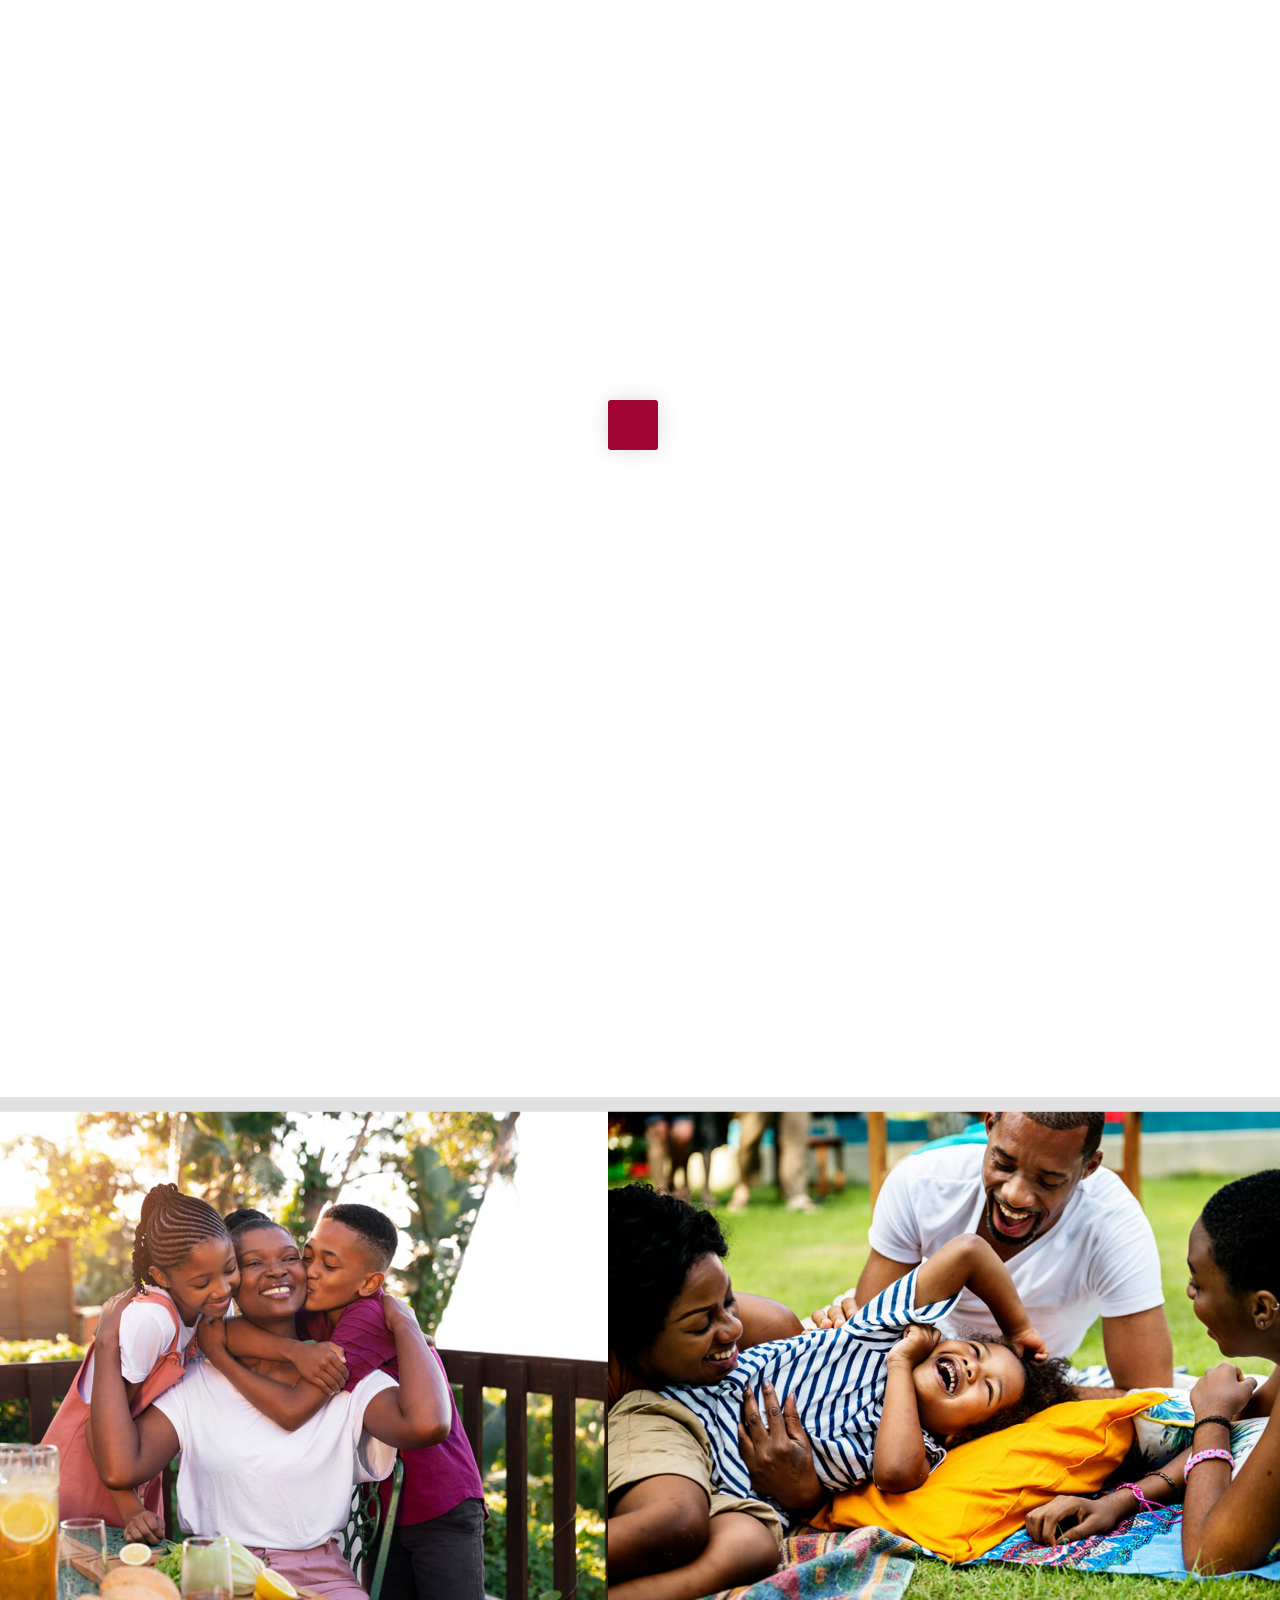
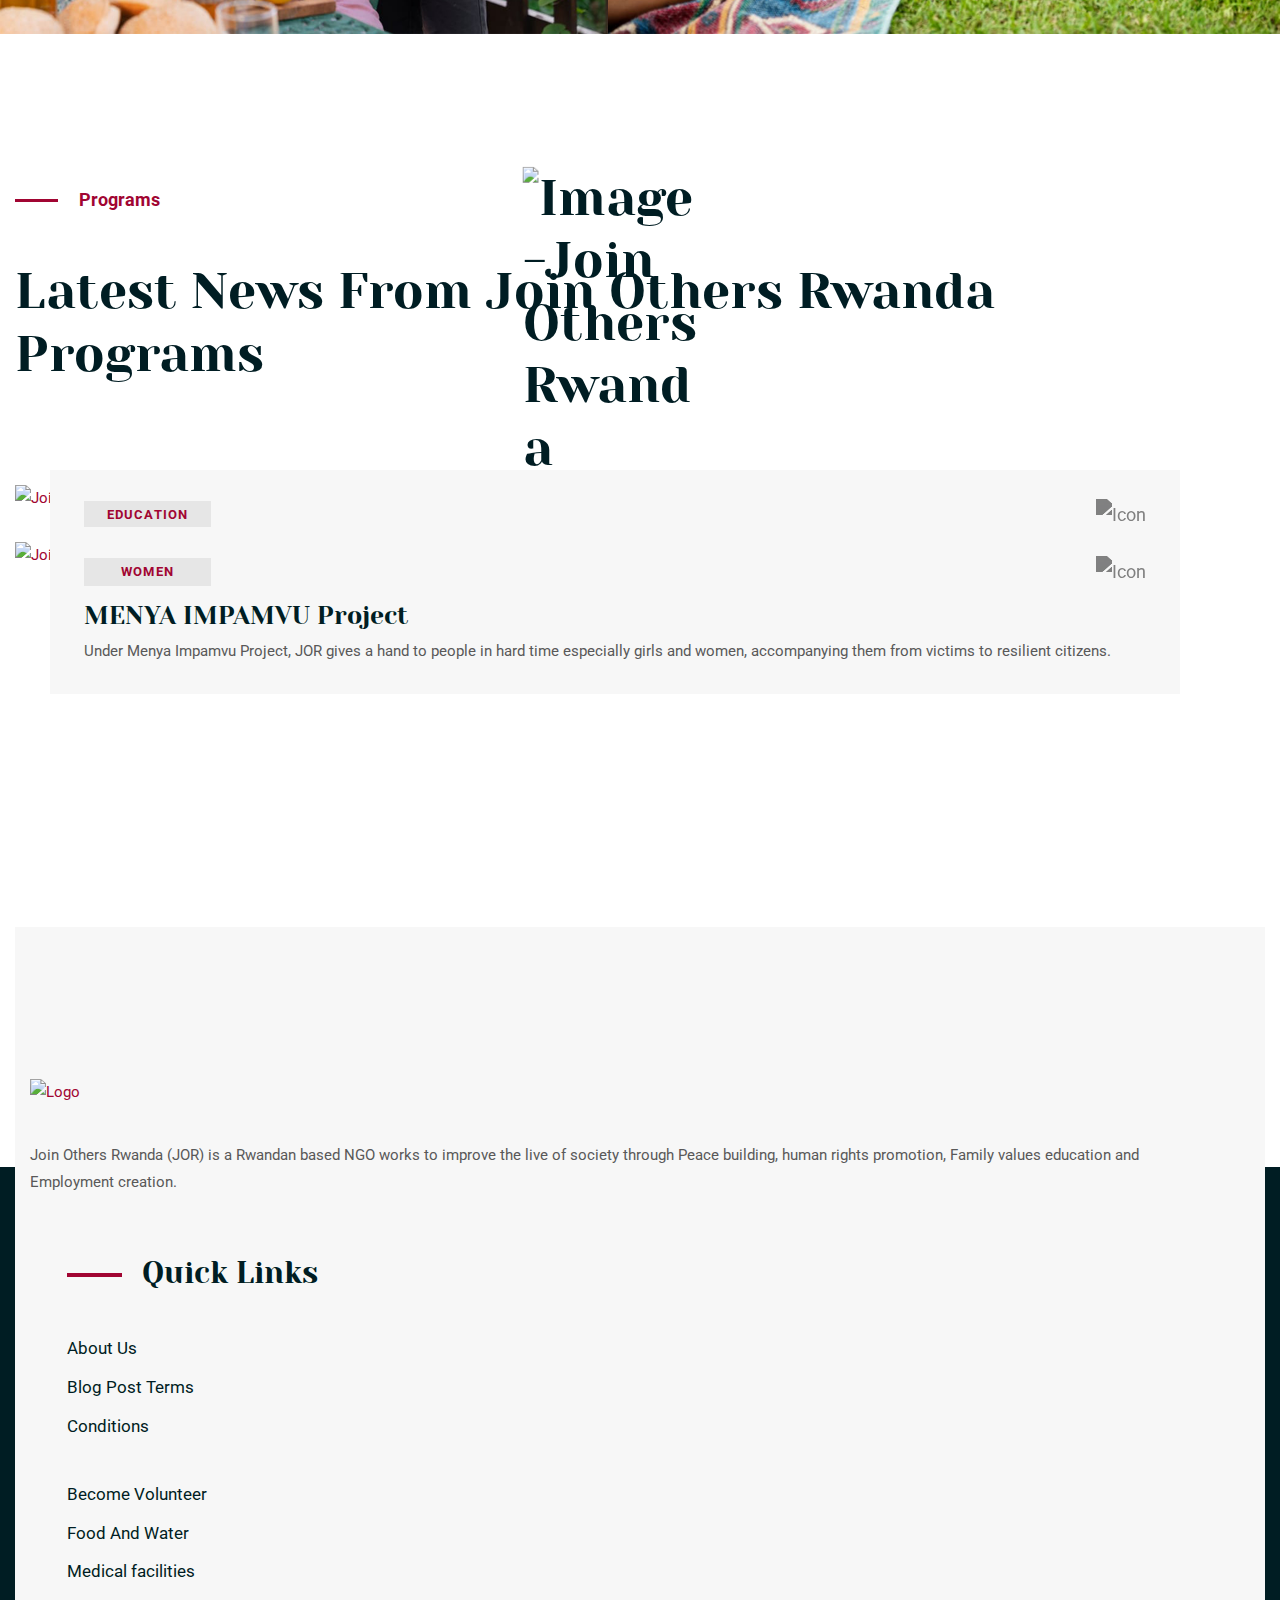
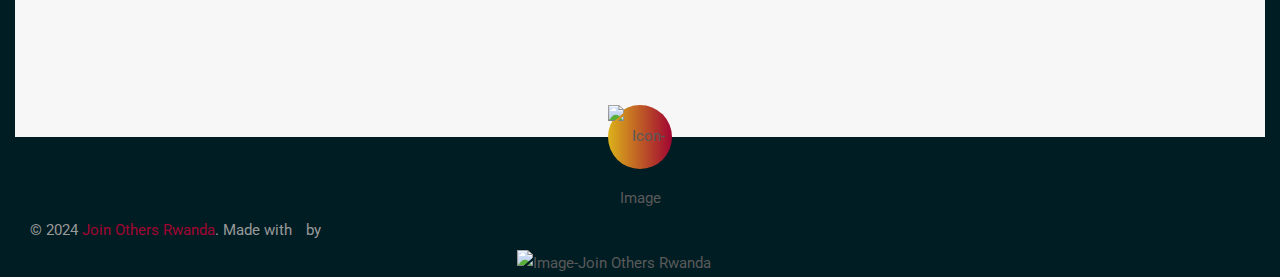
==== commit 3d9cdbc0: "initial commit" ====
--- a/index.html
+++ b/index.html
@@ -165,181 +165,21 @@
   </div>
 </section>
       <!--== Start Service Area ==-->
-      <section class="service-area service-default-area">
-        <div class="container">
-          <div class="row icon-box-style1" data-aos="fade-up" data-aos-duration="1000">
-            <div class="col-md-6 col-lg-4">
-              <div class="icon-box-item item-one mb-md-30">
-                <div class="icon-box-top">
-
-                  <h4 class="title">Our Mission</h4>
-                </div>
-                <div class="content">
-                  <div class="separator-line">
-                    <img src="assets/img/shape/line-s1.png" alt="Join Others Rwanda-HasTech">
-                  </div>
-                  <p>To consolidate peace in society by helping the population build capable and happy families, ready
-                    to prevent, combat, and eradicate family conflicts.</p>
-                  <a href="about.html" class="btn-theme btn-white btn-border btn-size-md">View Details <img
-                      class="icon icon-img" src="assets/img/icons/arrow-line-right.png" alt="Icon"></a>
-                </div>
-              </div>
-            </div>
-            <div class="col-md-6 col-lg-4">
-              <div class="icon-box-item item-two mb-md-30">
-                <div class="icon-box-top">
-
-                  <h4 class="title">Our Vision</h4>
-                </div>
-                <div class="content">
-                  <div class="separator-line">
-                    <img src="assets/img/shape/line-s1.png" alt="Join Others Rwanda-HasTech">
-                  </div>
-                  <p>We envision a positive transformation in family lives, building a strong society with dignified
-                    citizens ready for positive change, creativity, development, and sustainable innovation.</p>
-                  <a href="about.html" class="btn-theme btn-white btn-border btn-size-md">View Details <img
-                      class="icon icon-img" src="assets/img/icons/arrow-line-right.png" alt="Icon"></a>
-                </div>
-              </div>
-            </div>
-            <div class="col-md-6 col-lg-4">
-              <div class="icon-box-item item-three">
-                <div class="icon-box-top">
-
-                  <h4 class="title">Our Objective</h4>
-                </div>
-                <div class="content">
-                  <div class="separator-line">
-                    <img src="assets/img/shape/line-s1.png" alt="Join Others Rwanda-HasTech">
-                  </div>
-                  <p>Promote peace by training individuals in personal development to enhance their personality,
-                    behavior, and attitudes</p>
-                  <a href="about.html" class="btn-theme btn-white btn-border btn-size-md">View Details <img
-                      class="icon icon-img" src="assets/img/icons/arrow-line-right.png" alt="Icon"></a>
-                </div>
-              </div>
-            </div>
-          </div>
-        </div>
-      </section>
+
       <!--== End Service Area ==-->
 
-      <!--== Start About Area ==-->
-      <section class="about-area about-default-area">
-        <div class="container">
-          <div class="row">
-            <div class="col-lg-9">
-              <div class="section-title position-relative z-index-1" data-aos="fade-up" data-aos-duration="1000">
-                <h5 class="subtitle line-theme-color">About Us.</h5>
-                <h2 class="title"><span>Join Others Rwanda</span></h2>
-              </div>
-            </div>
-          </div>
-          <div class="row">
-            <div class="col-lg-6 col-xl-7">
-              <div class="layer-style" data-aos="fade-up" data-aos-duration="1100">
-                <div class="thumb">
-                  <div class="row m-0">
-                    <div
-                      class="col-sm-4 col-md-4 col-lg-4 col-xl-4 p-0 d-none d-sm-block d-lg-none d-xl-block tilt-animation">
-                      <img src="assets/img/about/h1.png" alt="Image-Join Others Rwanda">
-                    </div>
-                    <div class="col-sm-8 col-md-8 col-lg-12 col-xl-8 p-0 tilt-animation">
-                      <img class="img-two" src="assets/img/about/h2.png" alt="Image-Join Others Rwanda">
-                    </div>
-                  </div>
-                </div>
-              </div>
-            </div>
-            <div class="col-lg-6 col-xl-5">
-              <div class="about-content" data-aos="fade-up" data-aos-duration="1100">
-                <p class="text-style">Empowering Families, Building Communities</p>
-                <p>Founded in 2016 by madam Odette KANTESI, JOIN OTHERS RWANDA (JOR) is a non-governmental organization
-                  dedicated to preventing and resolving family conflicts. Inspired by her personal experiences and
-                  driven by a vision of societal harmony, madam KANTESI established JOR to support women and children
-                  affected by domestic violence and other crises.
-                <p class="mb-0">Despite the challenges posed by the COVID-19 pandemic, JOR has remained a beacon of
-                  hope, providing secure housing, essential needs, and developmental support to those in need. Through
-                  its programs "Menya Impamvu" and "Seka Kibondo," JOR continues to transform lives, promoting peace,
-                  independence, and sustainable development within the Rwandan community.
-                <ul class="list-icon-style">
-                  <li><img class="icon-img" src="assets/img/icons/check-double-line.png" alt="Image-Join Others Rwanda">
-                    Early childhood <br>education for children.</li>
-                  <li class="line-center"></li>
-                  <li><img class="icon-img" src="assets/img/icons/check-double-line.png" alt="Image-Join Others Rwanda">
-                    Gender equity <br>and social inclusion.</li>
-                </ul>
-                <a href="contact.html" class="btn-theme btn-gradient btn-slide">Contact Now <img class="icon icon-img"
-                    src="assets/img/icons/arrow-line-right2.png" alt="Icon"></a>
-              </div>
-            </div>
-          </div>
-        </div>
-      </section>
-      <!--== End About Area ==-->
+
 
       <!--== Start Causes Area ==-->
 
       <!--== End Causes Area ==-->
 
       <!--== Start Donate Area ==-->
-      <section id="donate" class="donate-area donate-default-area bgcolor-theme3">
-       
-      </section>
+      
       <!--== End Donate Area ==-->
 
       <!--== Start Funfact Area ==-->
-      <section class="funfact-area funfact-default-area">
-        <div class="container">
-          <div class="row row-gutter-0 funfact-items-style1" data-aos="fade-up" data-aos-duration="1000">
-            <div class="col-sm-6 col-md-4 funfact-item">
-              <div class="inner-content">
-                <div class="icon-box">
-                  <img class="icon" src="assets/img/icons/f1.png" alt="Image-Join Others Rwanda">
-                  <img class="shape-img" src="assets/img/shape/4.png" alt="Image-Join Others Rwanda">
-                </div>
-                <div class="content">
-                  <div class="number">
-                    <h2><span class="counter-animate">598</span>K</h2>
-                  </div>
-                  <img class="line-shape" src="assets/img/shape/funfact-line1.png" alt="Image-Join Others Rwanda">
-                  <p class="title">// people helped</p>
-                </div>
-              </div>
-            </div>
-            <div class="col-sm-6 col-md-4 funfact-item">
-              <div class="inner-content">
-                <div class="icon-box">
-                  <img class="icon" src="assets/img/icons/f2.png" alt="Image-Join Others Rwanda">
-                  <img class="shape-img" src="assets/img/shape/4.png" alt="Image-Join Others Rwanda">
-                </div>
-                <div class="content">
-                  <div class="number">
-                    <h2><span class="counter-animate">897</span>M</h2>
-                  </div>
-                  <img class="line-shape" src="assets/img/shape/funfact-line1.png" alt="Image-Join Others Rwanda">
-                  <p class="title">// Fund raised</p>
-                </div>
-              </div>
-            </div>
-            <div class="col-sm-6 col-md-4 funfact-item">
-              <div class="inner-content">
-                <div class="icon-box">
-                  <img class="icon" src="assets/img/icons/f3.png" alt="Image-Join Others Rwanda">
-                  <img class="shape-img" src="assets/img/shape/4.png" alt="Image-Join Others Rwanda">
-                </div>
-                <div class="content">
-                  <div class="number">
-                    <h2><span class="counter-animate">10</span>+</h2>
-                  </div>
-                  <img class="line-shape" src="assets/img/shape/funfact-line1.png" alt="Image-Join Others Rwanda">
-                  <p class="title">// Active Member</p>
-                </div>
-              </div>
-            </div>
-          </div>
-        </div>
-      </section>
+
       <!--== End Funfact Area ==-->
 
       <!--== Start Events Area ==-->
@@ -347,75 +187,7 @@
       <!--== End Events Area ==-->
 
       <!--== Start Testimonial Area ==-->
-      <section class="testimonial-area testimonial-default-area bgcolor-theme3">
-        <div class="container">
-          <div class="row">
-            <div class="col-md-12 col-lg-4 col-xl-5">
-              <div class="title-wrp" data-bg-img="assets/img/testimonial/bg-testi1.jpg" data-aos="fade-right"
-                data-aos-duration="1000">
-                <div class="section-title">
-                  <h5 class="subtitle line-white-color text-white mb-7">Recent Events</h5>
-                  <h2 class="title title-style text-white">Tetimonies <img class="img-shape"
-                      src="assets/img/shape/3.png" alt="Image-Join Others Rwanda"></h2>
-                </div>
-              </div>
-            </div>
-            <div class="col-md-12 col-lg-7 col-xl-6">
-              <div class="testimonial-content" data-aos="fade-up" data-aos-duration="1000">
-                <div class="testimonial-slider-content">
-                  <div class="swiper-container testimonial-slider-container">
-                    <div class="swiper-wrapper testimonial-slider">
-                      <div class="swiper-slide testimonial-single">
-                        <div class="client-thumb-wrp">
-                          <div class="client-thumb">
-                            <img src="assets/img/testimonial/1.png" alt="Image-Join Others Rwanda">
-                          </div>
-                          <div class="quote-icon">“</div>
-                        </div>
-                        <div class="client-content">
-                          <p>These people have been victims of horrific domestic violence, and have managed to fight for
-                            leave victimhood and have become decent citizens.
-                          </p>
-                        </div>
-                        <div class="client-info">
-                          <img class="shape-line-img" src="assets/img/shape/line-t1.png" alt="Image-Join Others Rwanda">
-                          
-                          
-                        </div>
-                      </div>
-                      <div class="swiper-slide testimonial-single">
-                        <div class="client-thumb-wrp">
-                          <div class="client-thumb">
-                            <img src="assets/img/testimonial/2.png" alt="Image-Join Others Rwanda">
-                          </div>
-                          <div class="quote-icon">“</div>
-                        </div>
-                        <div class="client-content">
-                          <p>These people have been victims of horrific domestic violence, and have managed to fight for
-                            leave victimhood and have become decent citizens.
-                          </p>
-                        </div>
-                        <div class="client-info">
-                          <img class="shape-line-img" src="assets/img/shape/line-t1.png" alt="Image-Join Others Rwanda">
-                          
-                         
-                        </div>
-                      </div>
-                    </div>
-                    <!-- Add Arrows -->
-                    <div class="navigation-wrp">
-                      <div class="swiper-button-prev"><img class="icon-img" src="assets/img/icons/test-arrow-left.png"
-                          alt="Image-Icon"></div>
-                      <div class="swiper-button-next"><img class="icon-img" src="assets/img/icons/test-arrow-right.png"
-                          alt="Image-Icon"></div>
-                    </div>
-                  </div>
-                </div>
-              </div>
-            </div>
-          </div>
-        </div>
-      </section>
+
       <!--== End Testimonial Area ==-->
 
       <!--== Start Blog Area Wrapper ==-->
@@ -424,8 +196,8 @@
           <div class="row">
             <div class="col-md-8 col-lg-6 m-auto">
               <div class="section-title text-center" data-aos="fade-up" data-aos-duration="1000">
-                <h5 class="subtitle line-theme-color">Blog Post</h5>
-                <h2 class="title title-style">Latest News From Join Others Rwanda Blog <img class="img-shape"
+                <h5 class="subtitle line-theme-color">Programs</h5>
+                <h2 class="title title-style">Latest News From Join Others Rwanda Programs <img class="img-shape"
                     src="assets/img/shape/3.png" alt="Image-Join Others Rwanda"></h2>
               </div>
             </div>
@@ -518,9 +290,7 @@
 
       <!--== Start Brand Logo Area ==-->
       <section class="brand-logo-area brand-logo-default-area">
-        <div class="container">
-
-        </div>
+       
       </section>
       <!--== End Brand Logo Area ==-->
     </main>
@@ -544,55 +314,7 @@
               </div>
             </div>
             <div class="col-sm-6 col-md-6 col-lg-4 col-xl-4">
-              <div class="widget-item">
-                <h4 class="widget-title line-style">Gallery</h4>
-                <div class="widget-gallery">
-                  <div class="row row-cols-3 row-gutter-10">
-                    <div class="col">
-                      <div class="gallery-item">
-                        <img src="assets/img/photos/g1.png" alt="Join Others Rwanda-HasTech">
-                        <a class="icon" href="https://www.facebook.com/Joinothersrw/"><i
-                            class="icofont-facebook"></i></a>
-                      </div>
-                    </div>
-                    <div class="col">
-                      <div class="gallery-item">
-                        <img src="assets/img/photos/g2.png" alt="Join Others Rwanda-HasTech">
-                        <a class="icon" href="https://www.facebook.com/Joinothersrw/"><i
-                            class="icofont-facebook"></i></a>
-                      </div>
-                    </div>
-                    <div class="col">
-                      <div class="gallery-item">
-                        <img src="assets/img/photos/g3.png" alt="Join Others Rwanda-HasTech">
-                        <a class="icon" href="https://www.facebook.com/Joinothersrw/"><i
-                            class="icofont-facebook"></i></a>
-                      </div>
-                    </div>
-                    <div class="col">
-                      <div class="gallery-item">
-                        <img src="assets/img/photos/g4.png" alt="Join Others Rwanda-HasTech">
-                        <a class="icon" href="https://www.facebook.com/Joinothersrw/"><i
-                            class="icofont-facebook"></i></a>
-                      </div>
-                    </div>
-                    <div class="col">
-                      <div class="gallery-item">
-                        <img src="assets/img/photos/g5.png" alt="Join Others Rwanda-HasTech">
-                        <a class="icon" href="https://www.facebook.com/Joinothersrw/"><i
-                            class="icofont-facebook"></i></a>
-                      </div>
-                    </div>
-                    <div class="col">
-                      <div class="gallery-item">
-                        <img src="assets/img/photos/g6.png" alt="Join Others Rwanda-HasTech">
-                        <a class="icon" href="https://www.facebook.com/Joinothersrw/"><i
-                            class="icofont-facebook"></i></a>
-                      </div>
-                    </div>
-                  </div>
-                </div>
-              </div>
+              
             </div>
             <div class="col-sm-6 col-md-6 col-lg-4 col-xl-4">
               <div class="widget-item menu-wrap-two-column">
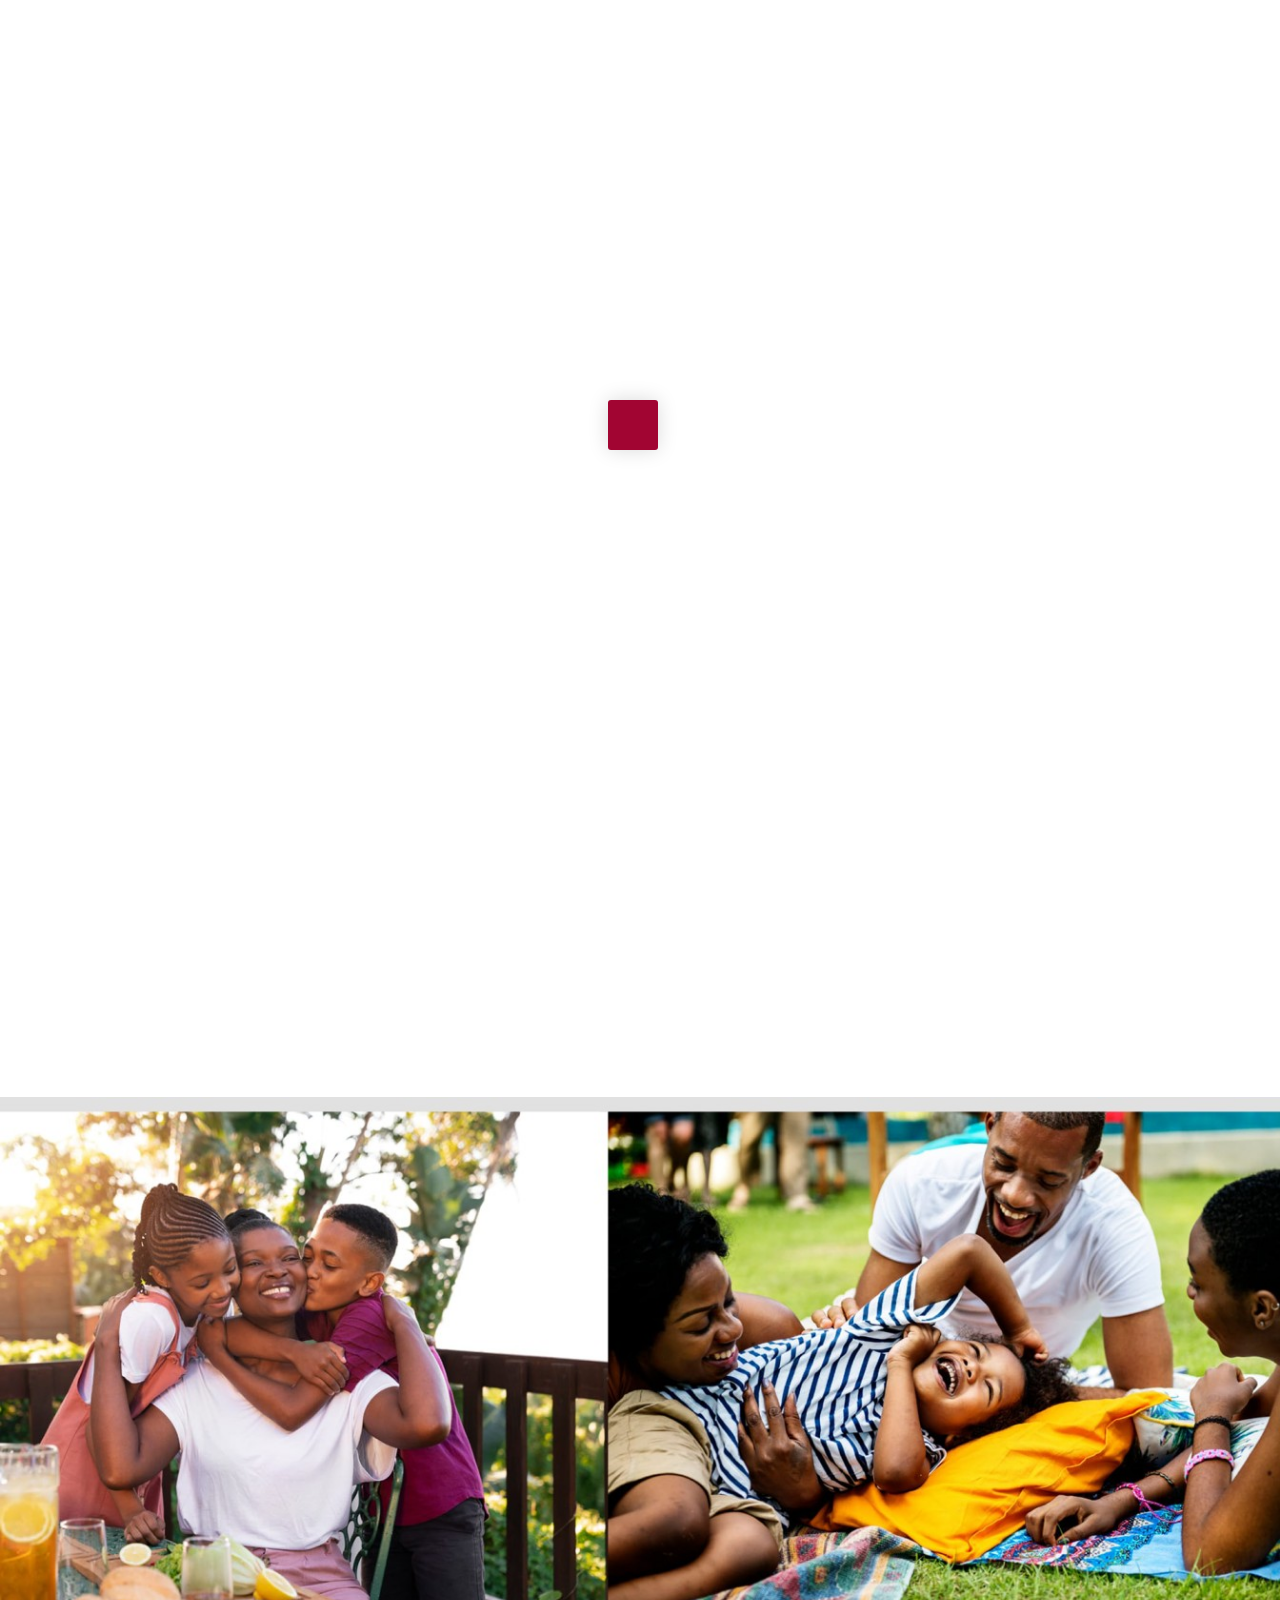
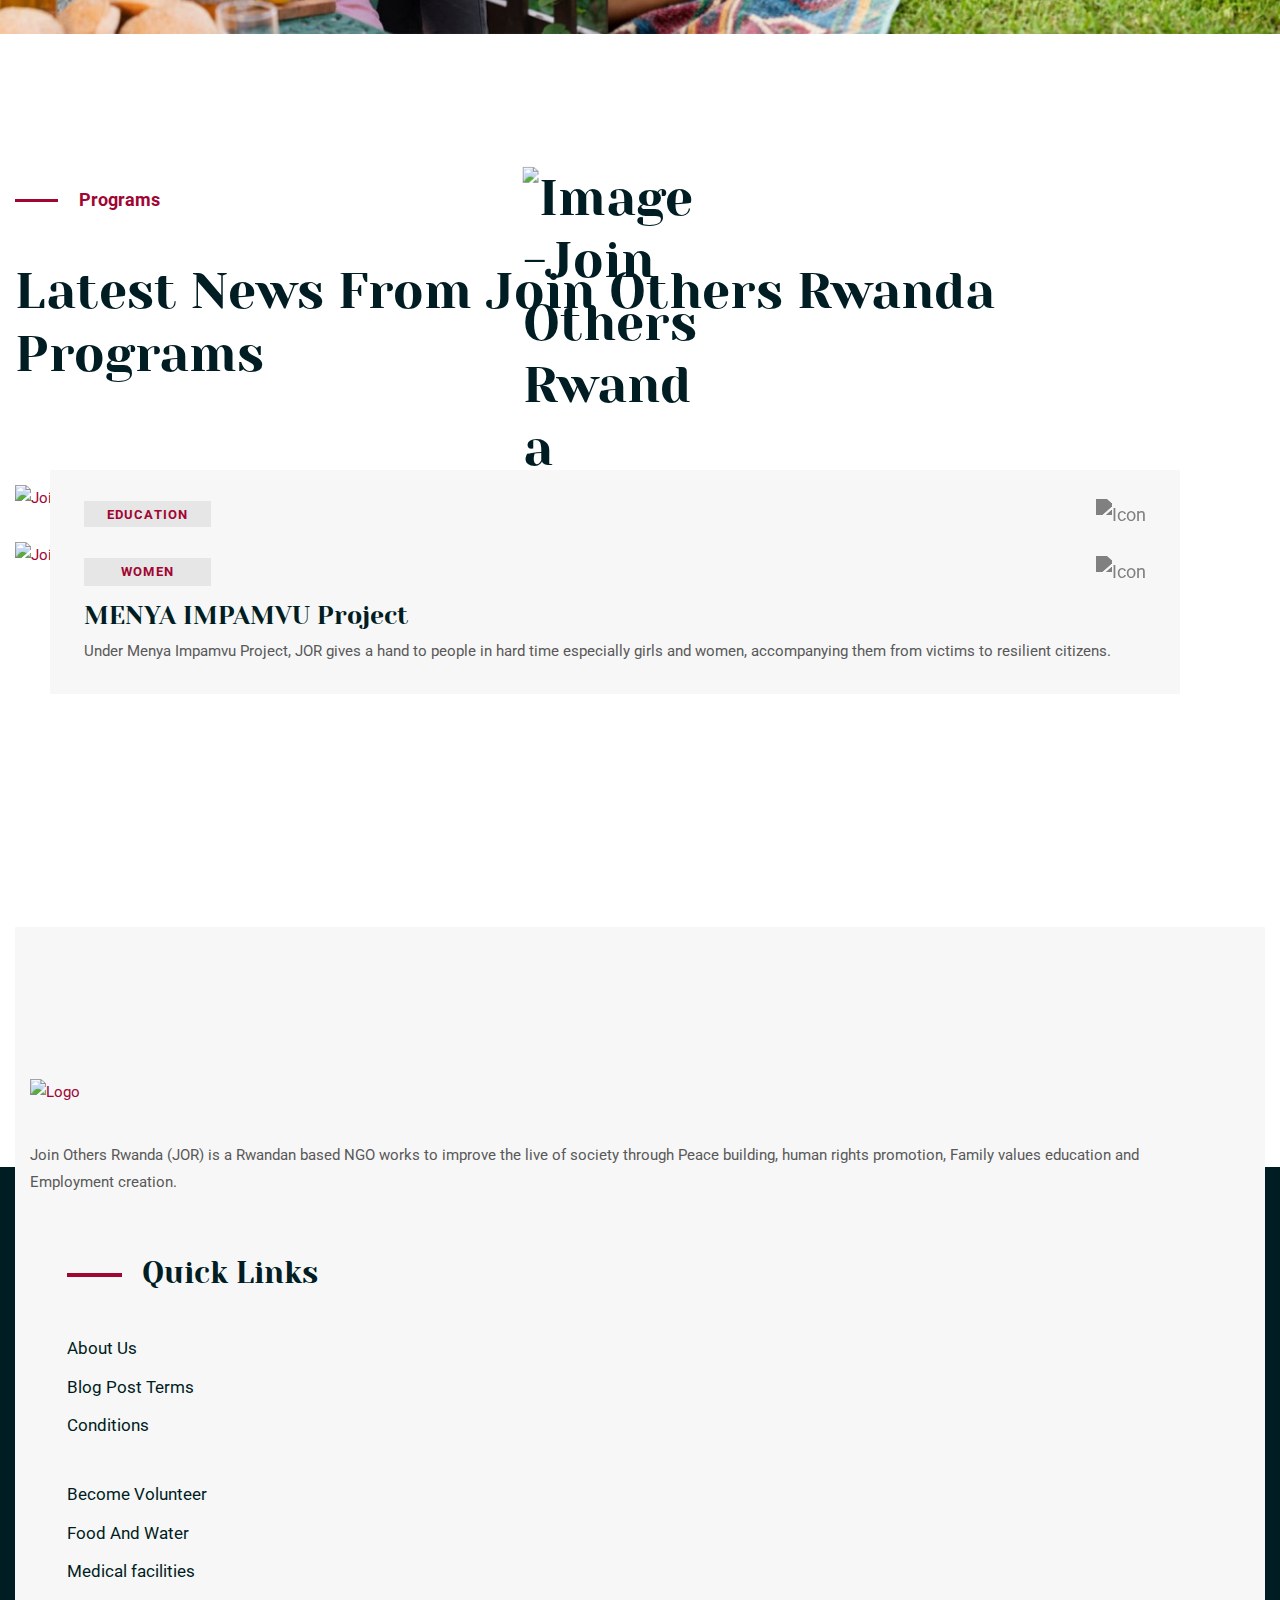
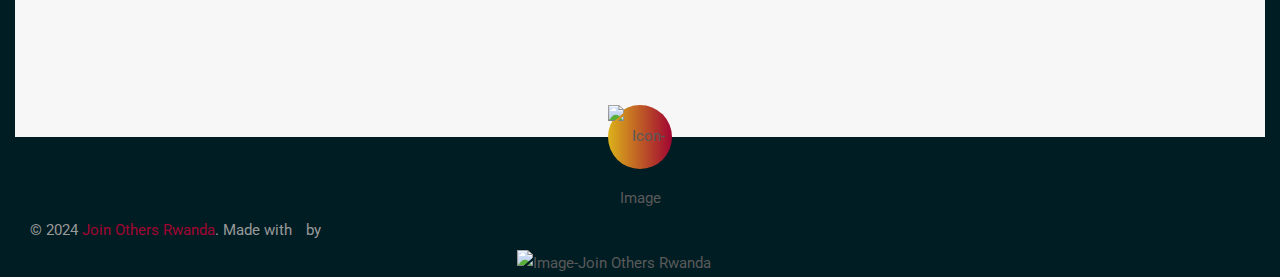
==== commit 23a63544: "initial commit" ====
--- a/index.html
+++ b/index.html
@@ -157,7 +157,7 @@
     <div class="layer-style">
       <div class="">
         <span class="scene-layer" data-depth="0.20">
-          <img class="tilt-animation" src="assets/img/slider/home1.png" alt="Image-Join Others Rwanda">
+          <img class="tilt-animation" src="assets/img/slider/home2.jpg" alt="Image-Join Others Rwanda">
         </span>
         
       
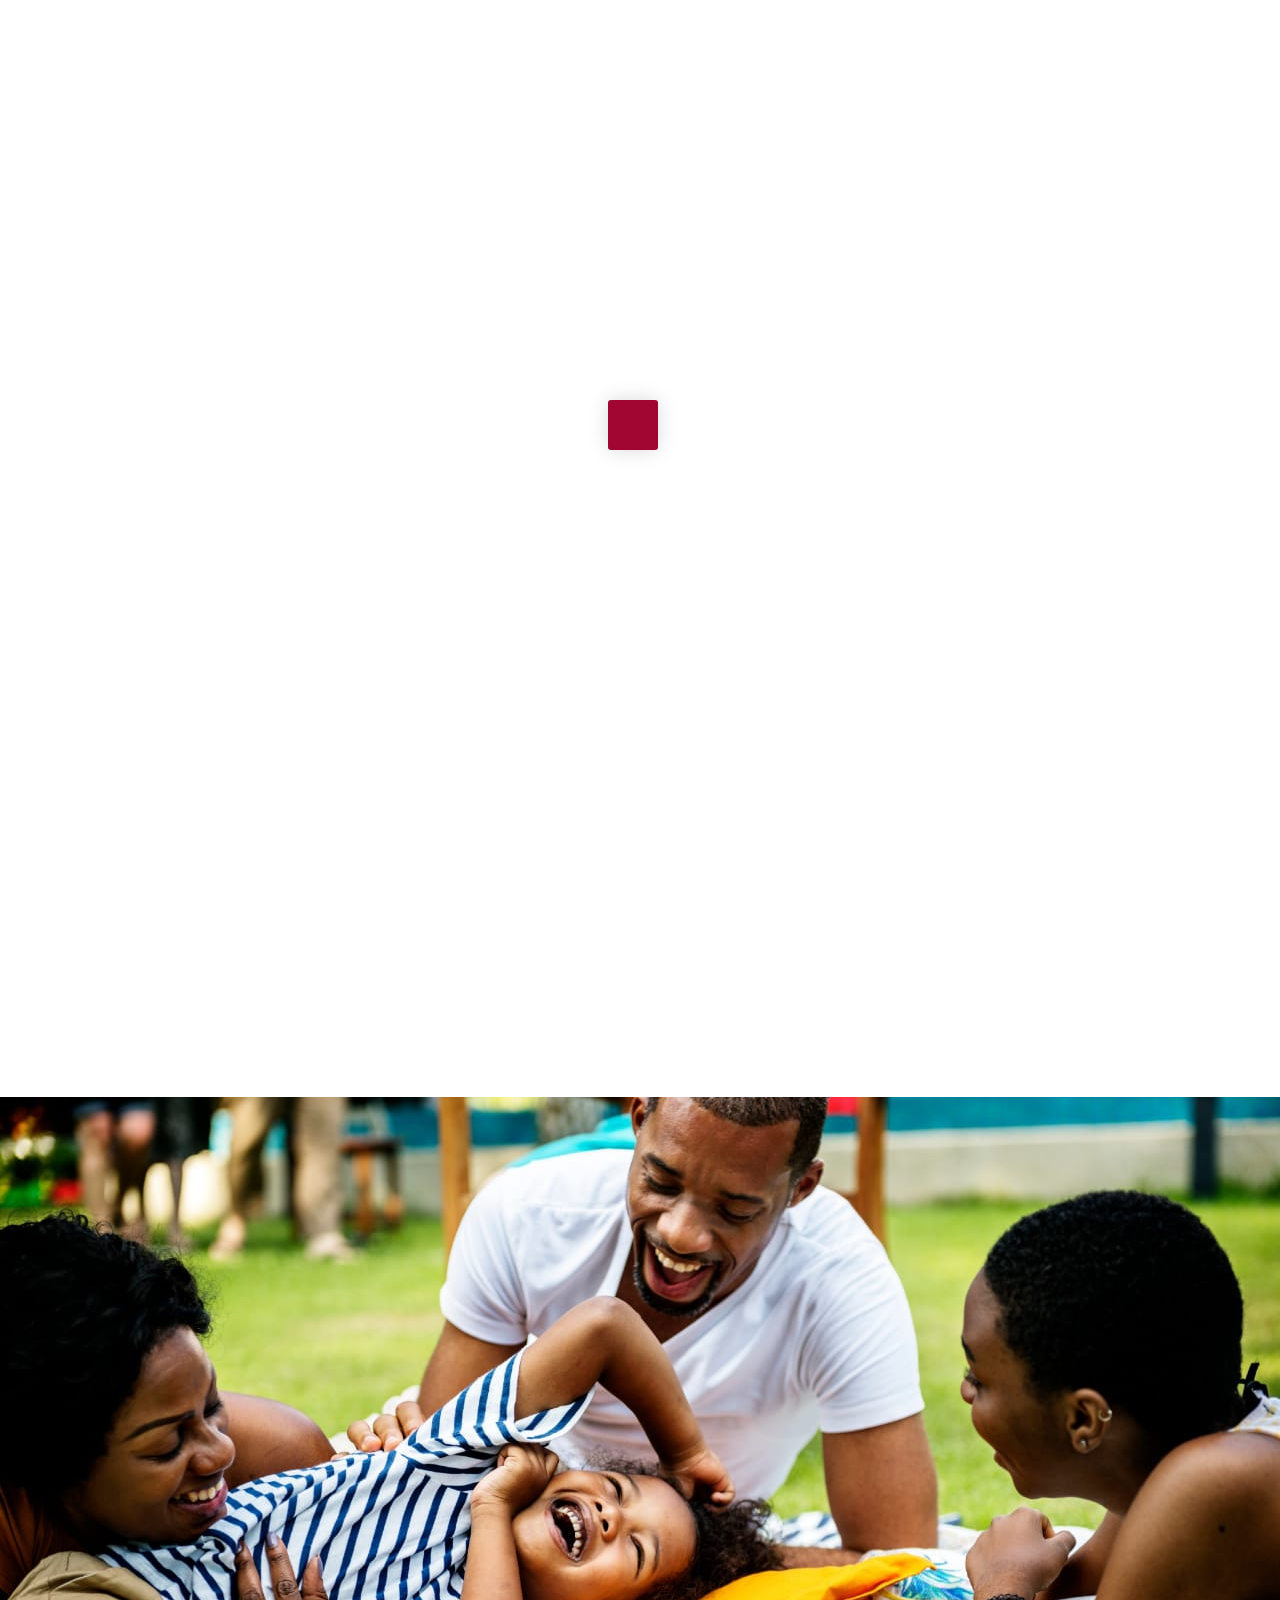
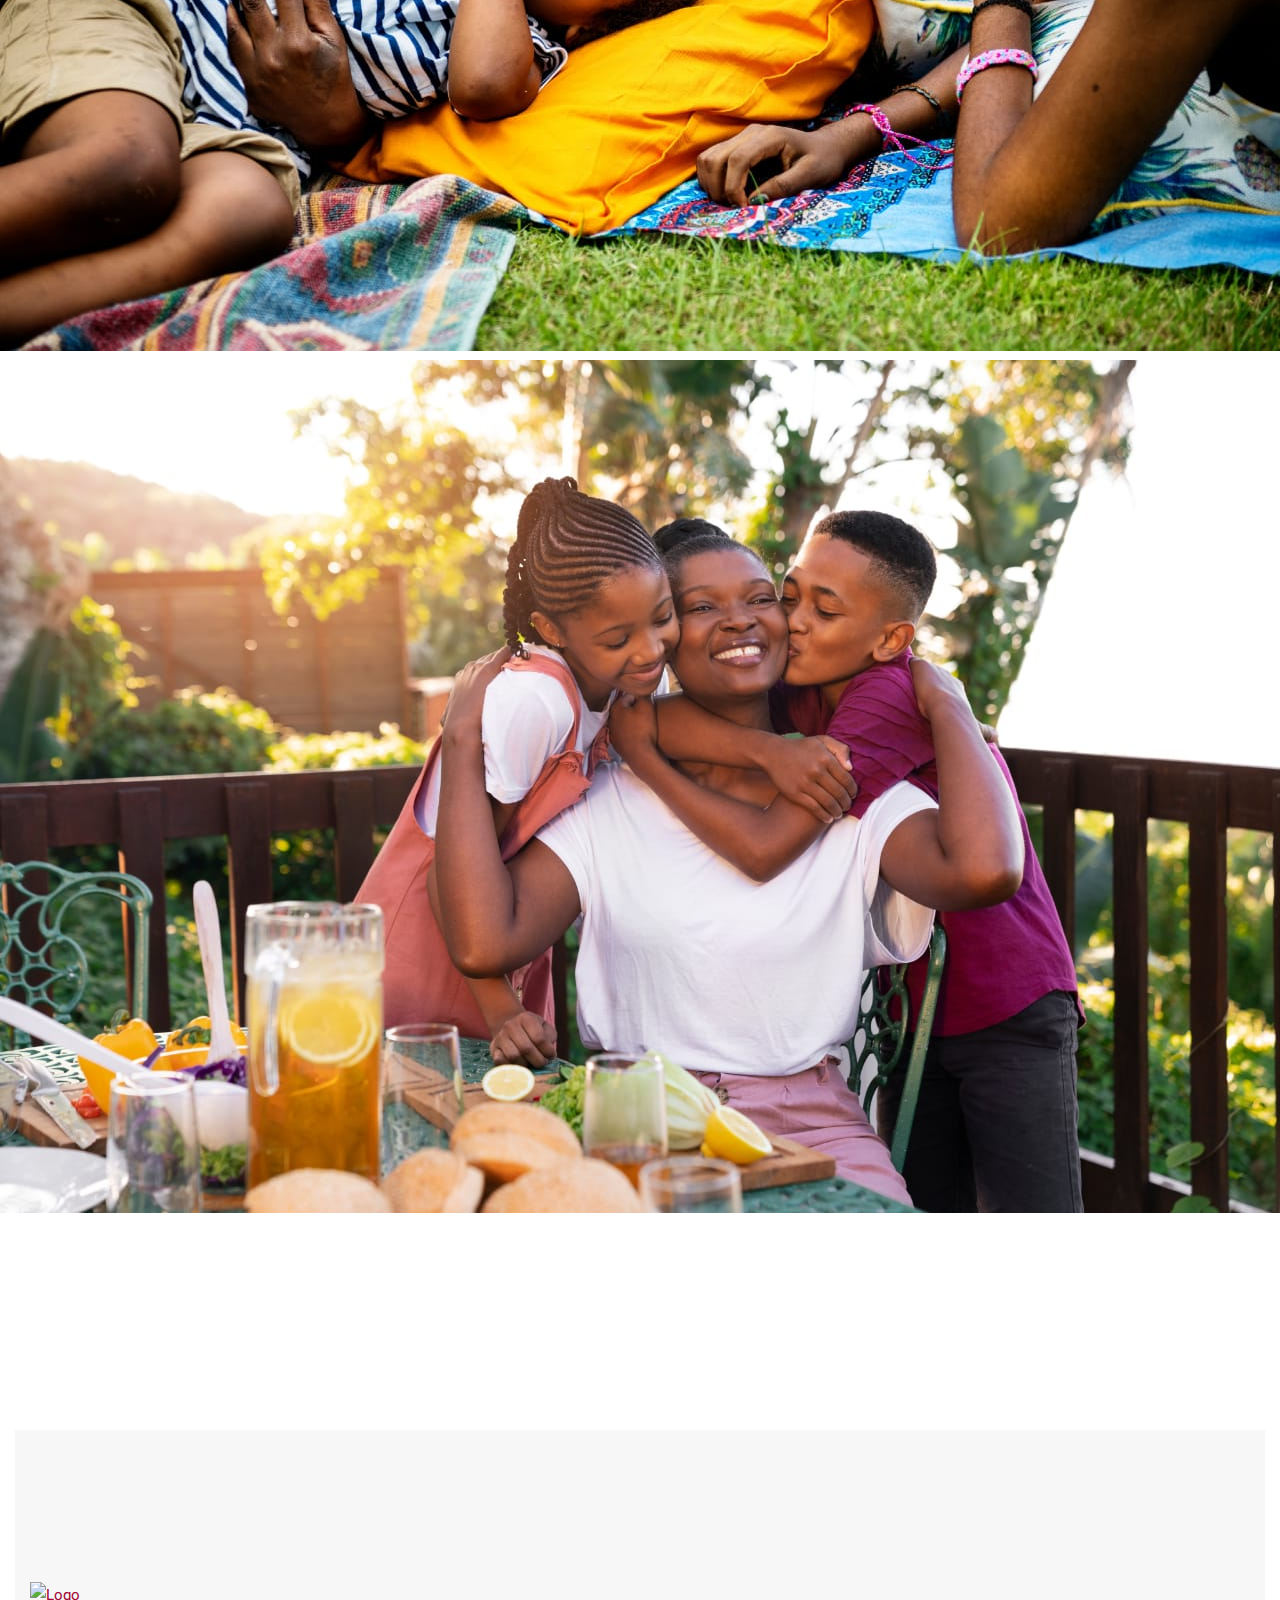
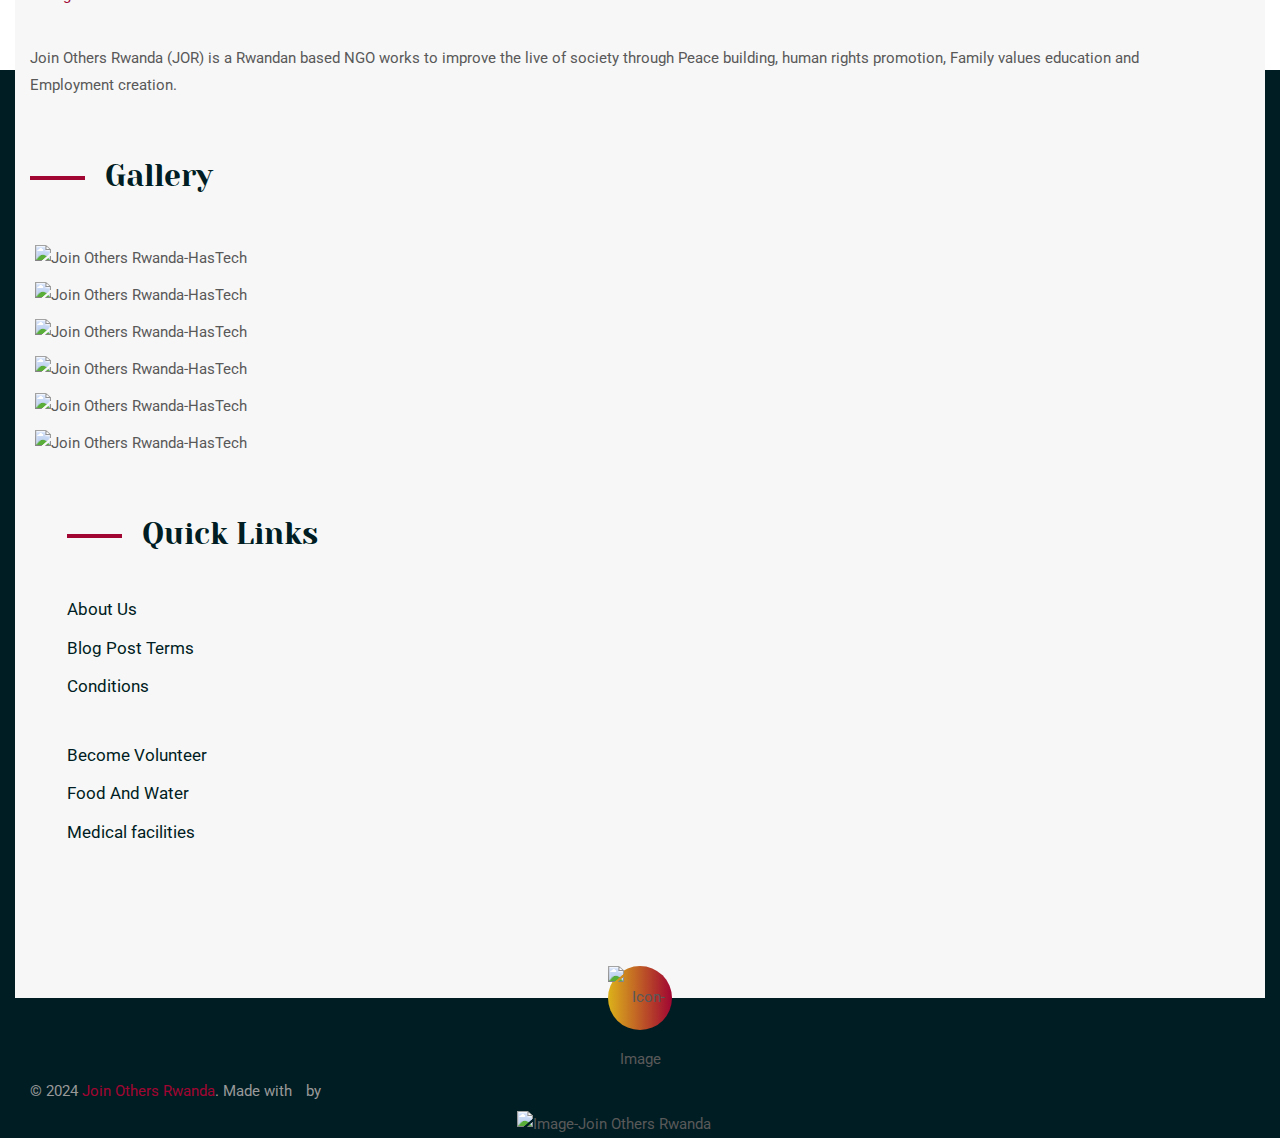
==== commit 228ad85a: "initial commit" ====
--- a/index.html
+++ b/index.html
@@ -86,7 +86,7 @@
                     </ul>
                   </li>
                   
-                  <li class="has-submenu"><a href="blog.html">Program</a>
+                  <li class="has-submenu"><a href="blog.html">Blog</a>
                   </li>
 
                   <li><a href="contact.html">Contact Us</a></li>
@@ -152,145 +152,32 @@
         </div>
       </section>
       <!--== End Hero Area Wrapper ==-->
-<section class="home-slider-area slider-default">
+<section class="homer">
   <div class="">
     <div class="layer-style">
       <div class="">
         <span class="scene-layer" data-depth="0.20">
-          <img class="tilt-animation" src="assets/img/slider/home2.jpg" alt="Image-Join Others Rwanda">
+          <img class="tilt-animation" src="assets/img/slider/home.jpg" alt="Image-Join Others Rwanda">
         </span>
         
-      
+      </div>
+      <div >
+     <div class="layer-style">
+        <span class="scene-layer" data-depth="0.20">
+          <img class="tilt-animation" src="assets/img/slider/home1.jpg" alt="Image-Join Others Rwanda">
+        </span>
+    </div> 
     </div>
   </div>
 </section>
-      <!--== Start Service Area ==-->
-
-      <!--== End Service Area ==-->
-
-
-
-      <!--== Start Causes Area ==-->
-
-      <!--== End Causes Area ==-->
-
-      <!--== Start Donate Area ==-->
-      
-      <!--== End Donate Area ==-->
-
-      <!--== Start Funfact Area ==-->
-
-      <!--== End Funfact Area ==-->
-
-      <!--== Start Events Area ==-->
-      
-      <!--== End Events Area ==-->
-
-      <!--== Start Testimonial Area ==-->
-
-      <!--== End Testimonial Area ==-->
-
-      <!--== Start Blog Area Wrapper ==-->
-      <section class="blog-area blog-default-area">
-        <div class="container">
-          <div class="row">
-            <div class="col-md-8 col-lg-6 m-auto">
-              <div class="section-title text-center" data-aos="fade-up" data-aos-duration="1000">
-                <h5 class="subtitle line-theme-color">Programs</h5>
-                <h2 class="title title-style">Latest News From Join Others Rwanda Programs <img class="img-shape"
-                    src="assets/img/shape/3.png" alt="Image-Join Others Rwanda"></h2>
-              </div>
-            </div>
-          </div>
-          <div class="row" data-aos="fade-up" data-aos-duration="1000">
-            <div class="col-md-6 col-lg-4">
-              <!--== Start Blog Post Item ==-->
-              <div class="post-item mb-md-150">
-                <div class="thumb">
-                  <a href="seka.html"><img src="assets/img/blog/s1.png" alt="Join Others Rwanda-Blog"></a>
-
-
-                </div>
-                <div class="content">
-                  <div class="inner-content">
-                    <div class="meta">
-                      <a class="post-category" href="blog.html">Education</a>
-                      <div class="post-share">
-                        <a class="icon-share" href="blog.html"><img src="assets/img/icons/share-line-gradient.png"
-                            alt="Icon"></a>
-                        <ul>
-                          <li><a class="color-facebook" href="#/"><i class="social_facebook"></i></a></li>
-                          <li><a class="color-twitter" href="#/"><i class="social_twitter"></i></a></li>
-                          <li><a class="color-dribbble" href="#/"><i class="social_dribbble"></i></a></li>
-                          <li><a class="color-pinterest" href="#/"><i class="social_pinterest"></i></a></li>
-                        </ul>
-                      </div>
-                    </div>
-                    <h4 class="title">
-                      <a href="seka.html">SEKA KIBONDO Project.</a>
-                    </h4>
-                    <p>Join Others Rwanda (JOR) is proud to introduce the SEKA KIBONDO project, an initiative dedicated
-                      to fostering early childhood development..</p>
-                  </div>
-                  <div class="post-footer">
-                    <a href="seka.html" class="btn-theme btn-border-gradient btn-size-xs"><span>Details <img
-                          class="icon icon-img" src="assets/img/icons/arrow-line-right-gradient.png"
-                          alt="Icon"></span></a>
-
-                  </div>
-                </div>
-              </div>
-              <!--== End Blog Post Item ==-->
-            </div>
-
-            <div class="col-md-6 col-lg-4">
-              <!--== Start Blog Post Item ==-->
-              <div class="post-item mb-md-150">
-                <div class="thumb">
-                  <a href="menya.html"><img src="assets/img/blog/m1.png" alt="Join Others Rwanda-Blog"></a>
-
-                </div>
-                <div class="content">
-                  <div class="inner-content">
-                    <div class="meta">
-                      <a class="post-category" href="blog.html">Women</a>
-                      <div class="post-share">
-                        <a class="icon-share" href="blog.html"><img src="assets/img/icons/share-line-gradient.png"
-                            alt="Icon"></a>
-                        <ul>
-                          <li><a class="color-facebook" href="#/"><i class="social_facebook"></i></a></li>
-                          <li><a class="color-twitter" href="#/"><i class="social_twitter"></i></a></li>
-                          <li><a class="color-dribbble" href="#/"><i class="social_dribbble"></i></a></li>
-                          <li><a class="color-pinterest" href="#/"><i class="social_pinterest"></i></a></li>
-                        </ul>
-                      </div>
-                    </div>
-                    <h4 class="title">
-                      <a href="menya.html">MENYA IMPAMVU Project</a>
-                    </h4>
-                    <p>Under Menya Impamvu Project, JOR gives a hand to people in hard time especially girls and women,
-                      accompanying them from victims to resilient citizens.</p>
-                  </div>
-                  <div class="post-footer">
-                    <a href="menya.html" class="btn-theme btn-border-gradient btn-size-xs"><span>Details <img
-                          class="icon icon-img" src="assets/img/icons/arrow-line-right-gradient.png"
-                          alt="Icon"></span></a>
-
-                  </div>
-                </div>
-              </div>
-              <!--== End Blog Post Item ==-->
-            </div>
-
-
-          </div>
-        </div>
-      </section>
+
       <!--== End Blog Area Wrapper ==-->
 
       <!--== Start Brand Logo Area ==-->
       <section class="brand-logo-area brand-logo-default-area">
-       
+        <div class="container">
+
+        </div>
       </section>
       <!--== End Brand Logo Area ==-->
     </main>
@@ -314,7 +201,55 @@
               </div>
             </div>
             <div class="col-sm-6 col-md-6 col-lg-4 col-xl-4">
-              
+              <div class="widget-item">
+                <h4 class="widget-title line-style">Gallery</h4>
+                <div class="widget-gallery">
+                  <div class="row row-cols-3 row-gutter-10">
+                    <div class="col">
+                      <div class="gallery-item">
+                        <img src="assets/img/photos/g1.png" alt="Join Others Rwanda-HasTech">
+                        <a class="icon" href="https://www.facebook.com/Joinothersrw/"><i
+                            class="icofont-facebook"></i></a>
+                      </div>
+                    </div>
+                    <div class="col">
+                      <div class="gallery-item">
+                        <img src="assets/img/photos/g2.png" alt="Join Others Rwanda-HasTech">
+                        <a class="icon" href="https://www.facebook.com/Joinothersrw/"><i
+                            class="icofont-facebook"></i></a>
+                      </div>
+                    </div>
+                    <div class="col">
+                      <div class="gallery-item">
+                        <img src="assets/img/photos/g3.png" alt="Join Others Rwanda-HasTech">
+                        <a class="icon" href="https://www.facebook.com/Joinothersrw/"><i
+                            class="icofont-facebook"></i></a>
+                      </div>
+                    </div>
+                    <div class="col">
+                      <div class="gallery-item">
+                        <img src="assets/img/photos/g4.png" alt="Join Others Rwanda-HasTech">
+                        <a class="icon" href="https://www.facebook.com/Joinothersrw/"><i
+                            class="icofont-facebook"></i></a>
+                      </div>
+                    </div>
+                    <div class="col">
+                      <div class="gallery-item">
+                        <img src="assets/img/photos/g5.png" alt="Join Others Rwanda-HasTech">
+                        <a class="icon" href="https://www.facebook.com/Joinothersrw/"><i
+                            class="icofont-facebook"></i></a>
+                      </div>
+                    </div>
+                    <div class="col">
+                      <div class="gallery-item">
+                        <img src="assets/img/photos/g6.png" alt="Join Others Rwanda-HasTech">
+                        <a class="icon" href="https://www.facebook.com/Joinothersrw/"><i
+                            class="icofont-facebook"></i></a>
+                      </div>
+                    </div>
+                  </div>
+                </div>
+              </div>
             </div>
             <div class="col-sm-6 col-md-6 col-lg-4 col-xl-4">
               <div class="widget-item menu-wrap-two-column">
--- a/assets/css/style.css
+++ b/assets/css/style.css
@@ -3319,10 +3319,13 @@
     height: 360px;
   }
 }
+.homer{
+  height: 50%;
+}
 .home-slider-area.slider-default .slider-content-area {
   align-items: center;
   display: flex;
-  height: 100%;
+  height: 50%;
   padding-top: 124px;
   position: relative;
 }
